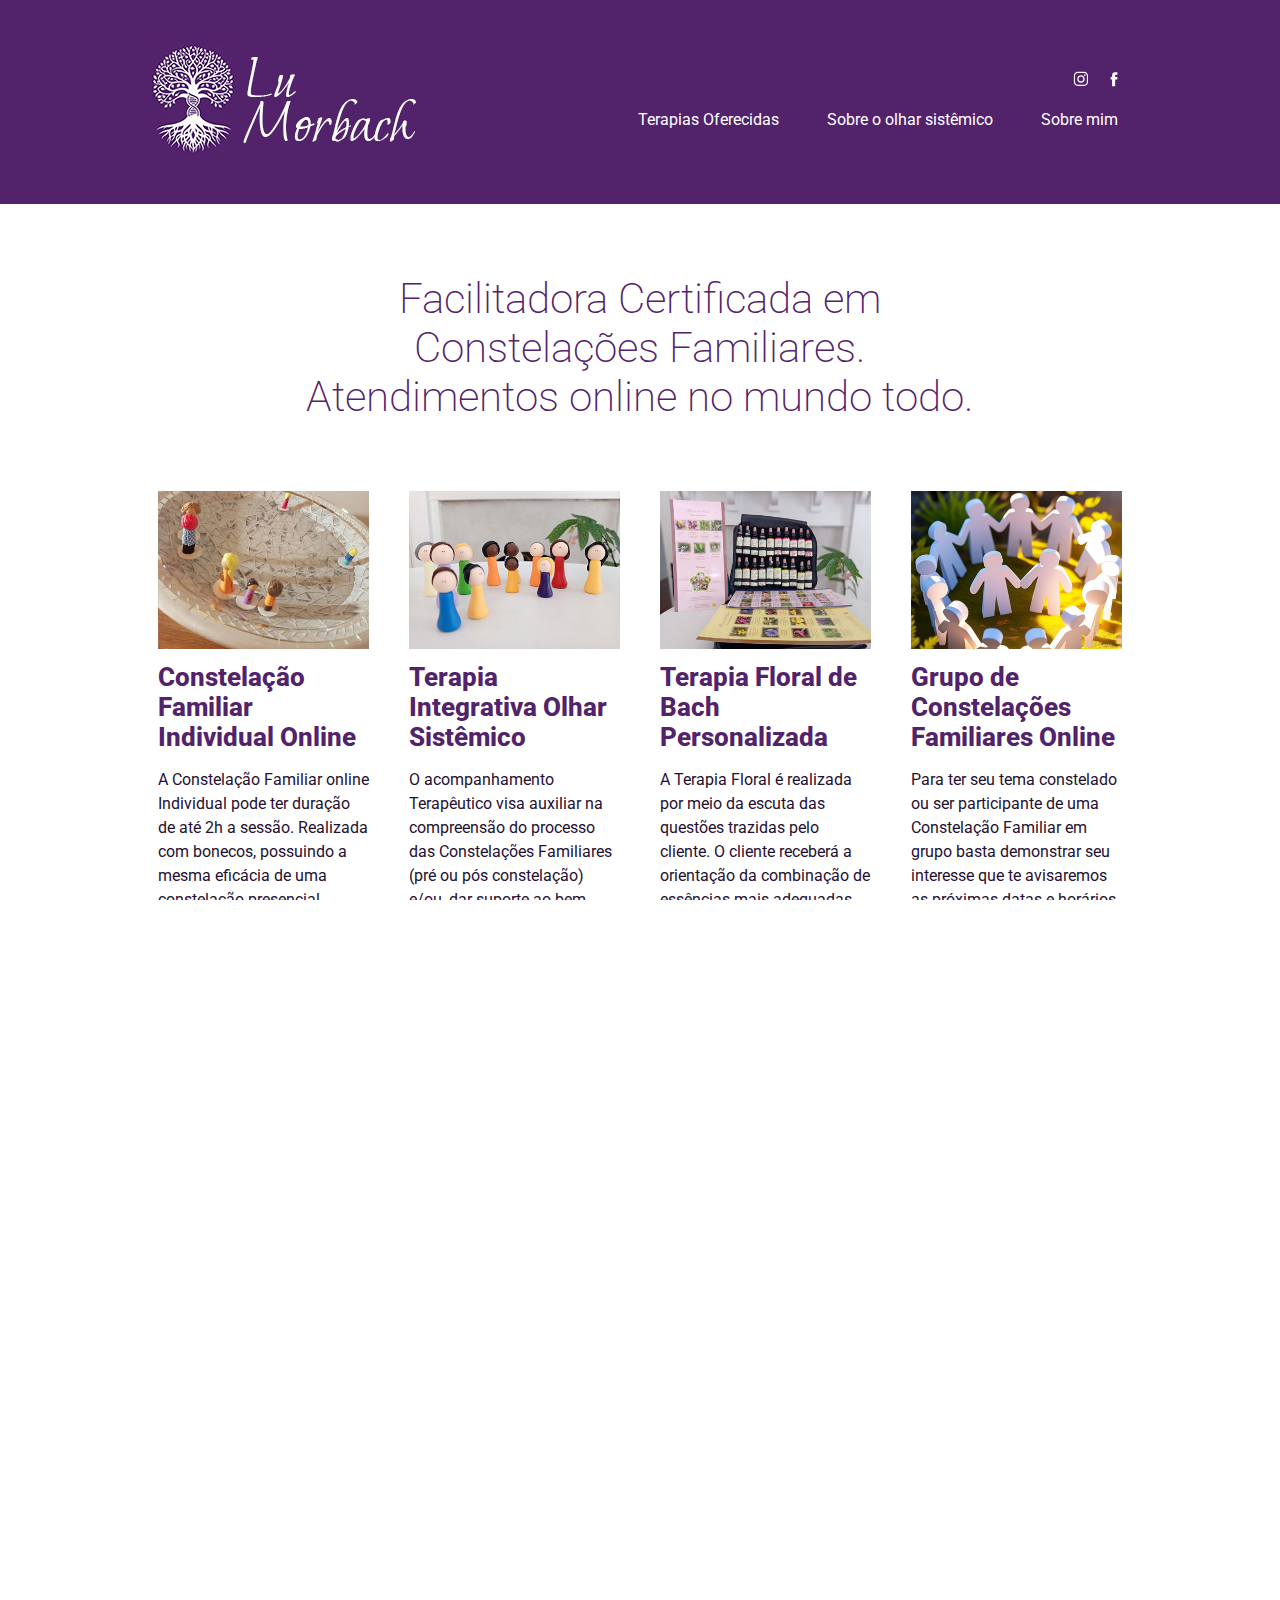
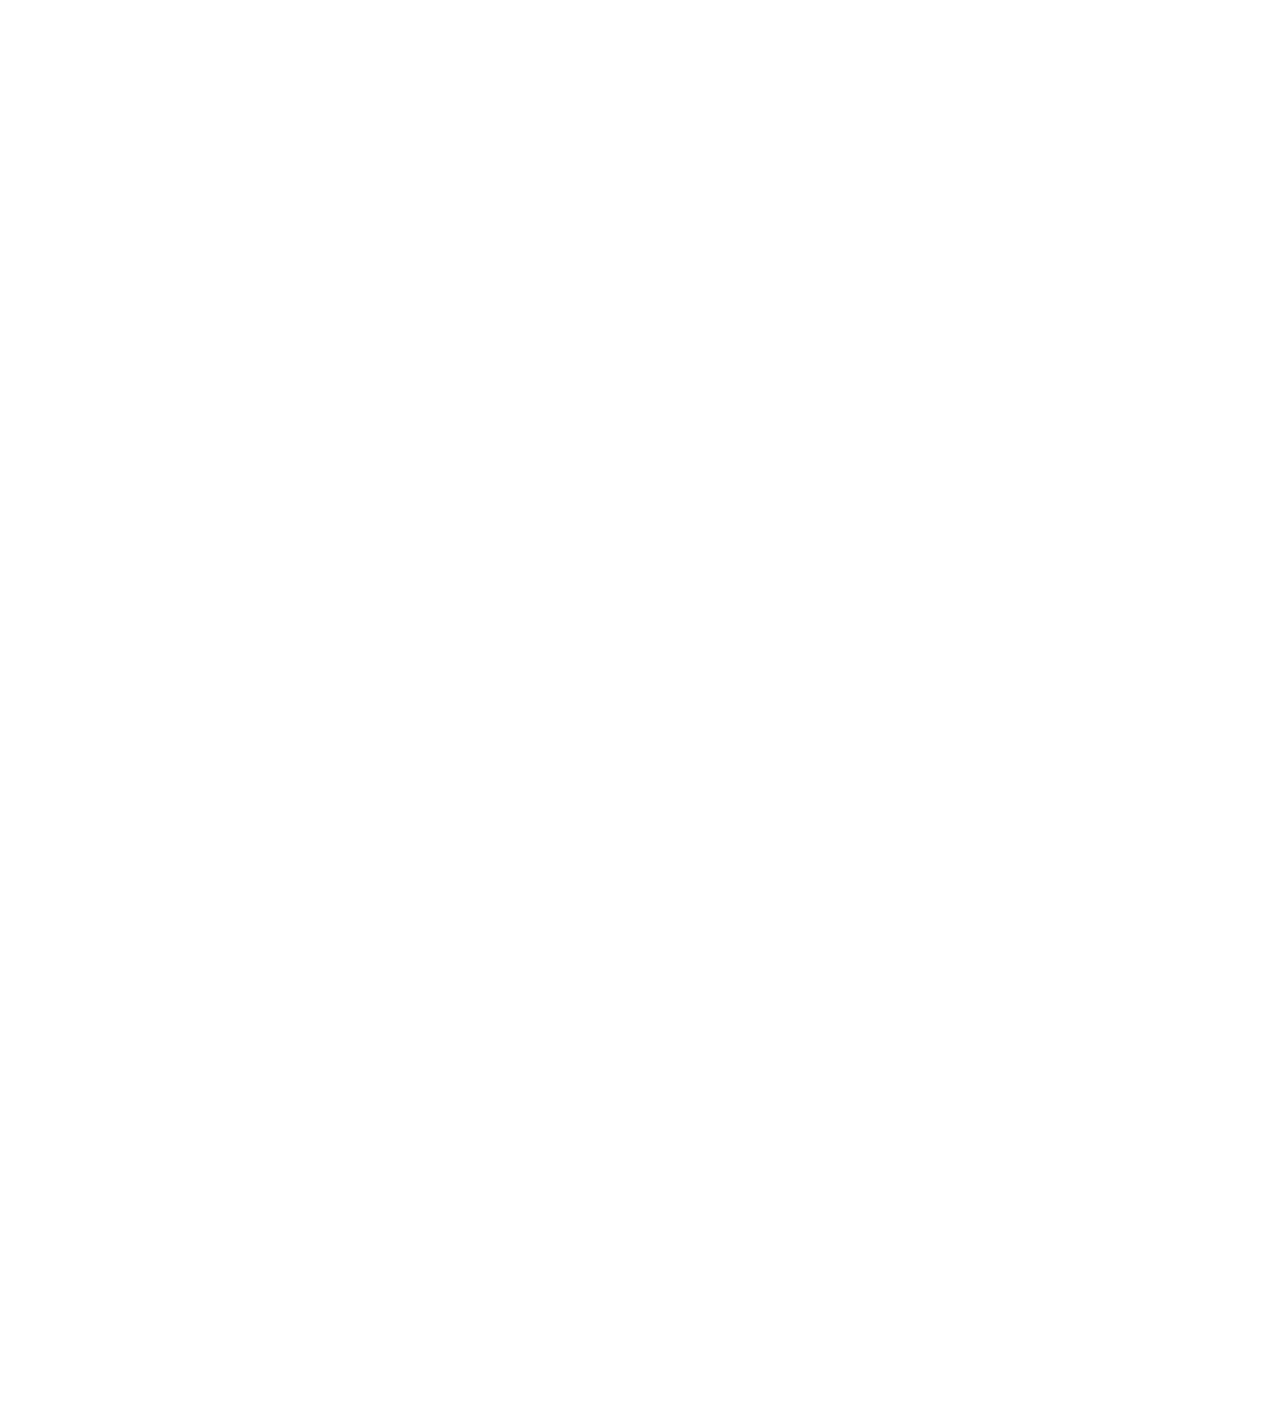
==== docs/index.html @ 4ac652d2 "feat: content" ====
<!DOCTYPE html>
<html lang="pt-BR">

<head>
    
    <meta http-equiv="content-type" content="text/html; charset=utf-8" />
    <meta name="format-detection" content="telephone=yes" />
    <meta name="viewport" content="initial-scale=1,maximum-scale=5,user-scalable=yes,width=device-width">
    <meta name="description" content="Description" />
    <meta name="author" content="Jeferson Winter" />
    <meta name="keywords" content="framework, frontend, html, css, javascript" />
    <title>Lu Morback</title>

    <meta name="msapplication-tap-highlight" content="no" />
    <meta name="theme-color" content="#000000" />
    <meta name="msapplication-TileColor" content="#000000" />
    <meta name="msapplication-TileImage" content="./assets/2-0-1/img/logo/144-144.png" />
    <meta name="application-name" content="Jeferson Winter" />
    <link rel="shortcut icon" href="./assets/2-0-1/img/logo/16-16.png" />
    <link rel="apple-touch-icon" href="./assets/2-0-1/img/logo/57-57.png" />
    <link rel="apple-touch-icon" sizes="72x72" href="./assets/2-0-1/img/logo/72-72.png" />
    <link rel="apple-touch-icon" sizes="114x114" href="./assets/2-0-1/img/logo/114-114.png" />

    <meta property="og:image" content="./assets/2-0-1/img/logo/600-315.png" />
    <meta property="og:image:type" content="image/png" />
    <meta property="og:image:width" content="600" />
    <meta property="og:image:height" content="315" />
    <meta property="og:locale" content="pt_BR" />
    <meta property="og:url" content="" />
    <meta property="og:type" content="website" />
    <meta property="og:title" content="Lu Morback" />
    <meta property="og:site_name" content="Lu Morback" />
    <meta property="og:description" content="Description" />

    <link href="./assets/2-0-1/css/wf-plugin.css" rel="stylesheet">
    <link href="./assets/2-0-1/css/wf-theme.css" rel="stylesheet">

    <link rel="preconnect" href="https://fonts.googleapis.com">
    <link rel="preconnect" href="https://fonts.gstatic.com" crossorigin>
    <link href="https://fonts.googleapis.com/css2?family=Bungee&family=Roboto:ital,wght@0,100..900;1,100..900&display=swap" rel="stylesheet">
</head>

<body>
  


<div class="row bg--purple">
    <div class="container">
        <div class="row main-menu">
            <div class="column">
                <img src="./assets/2-0-1/img/logo/logo.png" alt="Lu Morback" class="logo">
            </div>
            <div class="column">
                <nav class="button-wrapper">
                    <div class="row right menu-social">
                        <a href="https://www.instagram.com/lumorbacholharsistemico?igsh=OGhhNGYwcDBmZ2xu" class="button button--regular button--social"
                            target="_blank">
                            <svg class="icon icon--regular icon--white">
                                <use xlink:href="./assets/2-0-1/img/icon.svg#instagram"></use>
                            </svg>
                        </a>
                        <a href="https://www.facebook.com/LuMorbach?mibextid=ZbWKwL" class="button button--regular button--social"
                            target="_blank">
                            <svg class="icon icon--regular icon--white">
                                <use xlink:href="./assets/2-0-1/img/icon.svg#facebook"></use>
                            </svg>
                        </a>
                    </div>
                    <div class="row">
                        <a href="#content_therapies" class="button button-outline button--regular">
                            Terapias Oferecidas
                        </a>
                        <a href="#content_systemic" class="button button-outline button--regular">
                            Sobre o olhar sistêmico
                        </a>
                        <a href="#content_me" class="button button-outline button--regular">
                            Sobre mim
                        </a>
                    </div>
                </nav>
            </div>
        </div>
    </div>
</div>


<div class="row content-about">
    <div class="container center">
        <h1 class="content--small title">
            Facilitadora Certificada em Constelações Familiares.
            Atendimentos online no mundo todo.
        </h1>
    </div>
</div>


<div class="row bg--white content-therapies" id="content_therapies">
    <div class="container columns">
        <div class="row">
            <div class="column">
                <img src="./assets/2-0-1/img/column-family.jpg" alt="Lu Morback" class="logo">
                <h2 class="title">Constelação Familiar Individual Online</h2>
                <p>
                    A Constelação Familiar online Individual pode ter duração de até 2h a sessão. Realizada com bonecos,
                    possuindo a mesma eficácia de uma constelação presencial.
                </p>
                <p>
                    Agende sua sessão individual aqui,
                    encontraremos o melhor dia e horario para você!
                </p>
                <p>
                    <a href="https://wa.me/642102452928" target="_blank" class="button button--regular button--green">CONTATO</a>
                </p>
            </div>
            <div class="column">
                <img src="./assets/2-0-1/img/column-systemic.jpg" alt="Lu Morback" class="logo">
                <h2 class="title">Terapia Integrativa Olhar Sistêmico</h2>
                <p>
                    O acompanhamento Terapêutico visa auxiliar na compreensão do processo das Constelações Familiares
                    (pré ou pós constelação) e/ou, dar suporte ao bem estar do indivíduo por meio da escuta e práticas
                    propostas na sessão de acordo com o caso específico, incluindo exercícios sistêmicos.
                </p>
                <p>
                    <a href="https://wa.me/642102452928" target="_blank" class="button button--regular button--green">CONTATO</a>
                </p>
            </div>
            <div class="column">
                <img src="./assets/2-0-1/img/column-bach.jpg" alt="Lu Morback" class="logo">
                <h2 class="title">
                    Terapia Floral de Bach Personalizada</h2>
                <p>
                    A Terapia Floral é realizada por meio da escuta das questões trazidas pelo cliente. O cliente
                    receberá a orientação da combinação de essências mais adequadas para o processo que enfrenta. A
                    orientação da fórmula é personalizada para cada caso.
                </p>
                <p>
                    <a href="https://wa.me/642102452928" target="_blank" class="button button--regular button--green">CONTATO</a>
                </p>
            </div>
            <div class="column">
                <img src="./assets/2-0-1/img/column-group.jpg" alt="Lu Morback" class="logo">
                <h2 class="title">Grupo de Constelações Familiares Online</h2>
                <p>Para ter seu tema constelado ou ser participante de uma Constelação Familiar em grupo basta
                    demonstrar
                    seu
                    interesse que te avisaremos as próximas datas e horários disponíveis.</p>
                </p>
                <p>
                    <a href="https://wa.me/642102452928" target="_blank" class="button button--regular button--green">CONTATO</a>
                </p>
            </div>
        </div>
    </div>
</div>


<div class="content-systemic bg--purple-light" id="content_systemic">
    <div class="row">
        <div class="container columns">
            <div class="row align-center">
                <div class="column">
                    <img src="./assets/2-0-1/img/systemic.jpg" alt="Lu Morback">
                </div>
                <div class="column">
                    <h2 class="title">O que é a Terapia Olhar Sistêmico?</h2>
                    <p>
                        A Terapia Olhar Sistêmico é uma abordagem terapêutica que tem como objetivo identificar e
                        solucionar
                        conflitos e problemas de origem sistêmica, ou seja, que estão relacionados com a dinâmica
                        familiar e
                        ancestral do indivíduo.
                    </p>
                    <p>
                        Ao compreender e honrar as histórias e os laços familiares, é possível liberar emaranhamentos
                        emocionais, ressignificar situações difíceis e promover um movimento de cura profunda.
                    </p>
                    <h2 class="title">Benefícios da terapia Olhar Sistêmico:</h2>
                    <ul>
                        <li>Reconhecimento e cura de padrões repetitivos.</li>
                        <li>Melhora nos relacionamentos interpessoais.</li>
                        <li>Maior clareza e leveza emocional.</li>
                        <li>Saúde e bem estar: Reconexão com a força do sistema familiar</li>
                    </ul>
                    <p>
                        Essa abordagem acolhe o cliente com empatia, oferecendo um espaço seguro para abrir caminhos
                        para
                        uma
                        vida mais plena e autêntica.
                    </p>
                    <p>
                        <a href="https://wa.me/642102452928" target="_blank" class="button button--regular button--green">CONTATO</a>
                    </p>
                </div>
            </div>
        </div>
    </div>
</div>


<div class="row content-me" id="content_me">
    <div class="container columns">
        <div class="row">
            <div class="column">
                <h1 class="center title">Olá, eu sou a Lu Morbach</h1>
                <p>
                    Minha formação inicial foi em Direito, com experiência na advocacia familiar e um profundo interesse
                    pelas
                    ciências sociais e humanas, especialmente a Filosofia.
                    Um olhar atento sobre as relações e dinâmicas humanas, somado à minha caminhada espiritual – pautada
                    em
                    estudos contínuos e práticas diárias – foram a base do meu desenvolvimento como terapeuta.
                </p>
                <p>
                    Ao longo dos anos, aprofundei-me nos estudos das Constelações Familiares e no trabalho sistêmico,
                    adquirindo
                    formações sólidas e experiência prática como facilitadora.
                    Minha missão é seguir facilitando processos de transformação pessoal que reverberem positivamente no
                    sistema
                    familiar e no coletivo, o que faço com profundo respeito ao sistema do cliente.
                </p>
            </div>
            <div class="column">
                <img src="./assets/2-0-1/img/lu.png" alt="Lu Morback">
            </div>
        </div>
    </div>
</div>


<div class="row content-phrase bg--purple-light">
    <div class="container center">
        <h1 class="content--small title">
            "São nos instantes de luz, carregados de compreensão e amor que nos harmonizamos com a solução"
        </h1>
    </div>
</div>
<div class="row copyright">
    <div class="container center">
        Copyright © 2025 lumorbach.com | Powered by <strong>lumorbach.com</strong>
    </div>
</div>
        
     
        <script type="module">
            import * as wfp from './assets/2-0-1/js/wf-plugin.js';
            import * as wft from './assets/2-0-1/js/wf-theme.js';

            window.wfpLanguage = "pt";
            window.wfpVersionWF = "2-0-1";
            window.wfpIconAddress = "./assets/2-0-1/img/icon.svg#";

            window.wfpCarousel = new wfp.Carousel();
            window.wfpComponent = new wfp.Component();
            window.wfpConfirmation = new wfp.Confirmation();
            window.wfpForm = new wfp.Form();
            window.wfpGallery = new wfp.Gallery();
            window.wfpHelper = new wfp.Helper();
            window.wfpLazyLoad = new wfp.LazyLoad();
            window.wfpLoadingMain = new wfp.LoadingMain();
            window.wfpMask = new wfp.Mask();
            window.wfpMenuDropDown = new wfp.MenuDropDown();
            window.wfpMenuTab = new wfp.MenuTab();
            window.wfpMenuToggle = new wfp.MenuToggle();
            window.wfpModal = new wfp.Modal();
            window.wfpNotification = new wfp.Notification();
            window.wfpTable = new wfp.Table();
            window.wfpTag = new wfp.Tag();
            window.wfpTranslation = new wfp.Translation();

            window.wfpTheme = new wft.Theme();

            window.addEventListener('load',
                window.wfpTranslation.init(),
                window.wfpMask.init(),
                window.wfpCarousel.init(),
                window.wfpLazyLoad.init(),
                window.wfpMenuDropDown.init(),
                window.wfpMenuTab.init(),
                window.wfpMenuToggle.init(),
                window.wfpNotification.init(),
                window.wfpTable.init(),

                window.wfpTheme.init(),

                window.wfpLoadingMain.hide(), {
                    once: true
                });
        </script>
    </main>
</body>

</html>
---- docs/assets/2-0-1/css/wf-plugin.css ----
.tag--yellow, .tag--white, .tag--red, .tag--purple, .tag--pink, .tag--orange, .tag--grey, .tag--green, .tag--cyan, .tag--brown, .tag--blue, .tag--black, .table tbody td, .table, .notification__item, .form__input, .card__header, .card__body, .card__footer {
  border-style: solid;
  border-width: 1px;
}

.button-outline--yellow--active, .button-outline--yellow--disabled, .button-outline--yellow:disabled, .button-outline--white--active, .button-outline--white--disabled, .button-outline--white:disabled, .button-outline--red--active, .button-outline--red--disabled, .button-outline--red:disabled, .button-outline--purple--active, .button-outline--purple--disabled, .button-outline--purple:disabled, .button-outline--pink--active, .button-outline--pink--disabled, .button-outline--pink:disabled, .button-outline--orange--active, .button-outline--orange--disabled, .button-outline--orange:disabled, .button-outline--grey--active, .button-outline--grey--disabled, .button-outline--grey:disabled, .button-outline--green--active, .button-outline--green--disabled, .button-outline--green:disabled, .button-outline--cyan--active, .button-outline--cyan--disabled, .button-outline--cyan:disabled, .button-outline--brown--active, .button-outline--brown--disabled, .button-outline--brown:disabled, .button-outline--blue--active, .button-outline--blue--disabled, .button-outline--blue:disabled, .button-outline--black--active, .button-outline--black--disabled, .button-outline--black:disabled, .button--yellow--active, .button--yellow--disabled, .button--yellow:disabled, .button--white--active, .button--white--disabled, .button--white:disabled, .button--red--active, .button--red--disabled, .button--red:disabled, .button--purple--active, .button--purple--disabled, .button--purple:disabled, .button--pink--active, .button--pink--disabled, .button--pink:disabled, .button--orange--active, .button--orange--disabled, .button--orange:disabled, .button--grey--active, .button--grey--disabled, .button--grey:disabled, .button--green--active, .button--green--disabled, .button--green:disabled, .button--cyan--active, .button--cyan--disabled, .button--cyan:disabled, .button--brown--active, .button--brown--disabled, .button--brown:disabled, .button--blue--active, .button--blue--disabled, .button--blue:disabled, .button--black--active, .button--black--disabled, .button--black:disabled {
  cursor: not-allowed;
}

.tag-wrapper, .form .column {
  margin-left: 10px;
  margin-right: 10px;
}
.tag-wrapper:first-child, .form .column:first-child {
  margin-left: 0;
}
.tag-wrapper:last-child, .form .column:last-child {
  margin-right: 0;
}

/* ------------------------------------------------------------------ SOCIAL */
audio[controls],
canvas,
video {
  display: inline-block;
  zoom: 1;
}

audio:not([controls]) {
  display: none;
  height: 0;
}

hr {
  box-sizing: content-box;
  height: 0;
}

html,
body {
  height: 100%;
  margin: 0;
  min-height: 100%;
  min-width: 100%;
  overflow-x: hidden;
  padding: 0;
  text-rendering: optimizeLegibility;
  width: 100%;
}

* {
  box-sizing: border-box;
  font-size: 16px;
}
*:focus {
  outline: none;
}
*:disabled {
  cursor: not-allowed;
}

textarea {
  overflow: auto;
  resize: vertical;
  vertical-align: top;
}

table,
table td {
  border-collapse: collapse;
}

img {
  align-self: start;
  max-width: 100%;
}

h1 {
  font-size: 2.5rem;
}

h2 {
  font-size: 2rem;
}

h3 {
  font-size: 1.75rem;
}

h4 {
  font-size: 1.5rem;
}

h5 {
  font-size: 1.25rem;
}

h6 {
  font-size: 1rem;
}

h1,
h2,
h3,
h4,
h5,
h6 {
  font-weight: normal;
  margin: 0.5em auto;
}

p {
  line-height: 150%;
  margin-bottom: 10px;
}

small {
  font-size: 12px;
}

.column {
  flex-direction: column;
  height: 100%;
}

.row {
  flex: 0 1 100%;
  flex-direction: row;
  flex-wrap: wrap;
}

.column,
.row {
  display: flex;
  position: relative;
}

.center {
  align-items: center;
  justify-content: center;
  text-align: center;
}

.left {
  align-items: flex-start;
  justify-content: flex-start;
  text-align: left;
}

.right {
  align-items: flex-end;
  justify-content: flex-end;
  text-align: right;
}

.button,
.button-outline,
.link {
  cursor: pointer;
  display: inline-flex;
  height: fit-content;
  transition: 0.3s;
  user-select: none;
}
.button--extra-small,
.button-outline--extra-small,
.link--extra-small {
  font-size: 10px;
}
.button--small,
.button-outline--small,
.link--small {
  font-size: 12px;
}
.button--regular,
.button-outline--regular,
.link--regular {
  font-size: 16px;
}
.button--big,
.button-outline--big,
.link--big {
  font-size: 24px;
}
.button--extra-big,
.button-outline--extra-big,
.link--extra-big {
  font-size: 32px;
}
.button .icon,
.button-outline .icon,
.link .icon {
  font-size: 0.87em;
}
.button b,
.button strong,
.button-outline b,
.button-outline strong,
.link b,
.link strong {
  display: contents;
  font-size: inherit;
}

.button {
  border-width: 1px;
}
.button--extra-small {
  border-radius: 2px;
}
.button--small {
  border-radius: 2px;
}
.button--regular {
  border-radius: 4px;
}
.button--big {
  border-radius: 6px;
}
.button--extra-big {
  border-radius: 8px;
}
.button--black {
  background-color: #333333;
  border-color: #262626;
  color: #ffffff;
}
.button--black .icon {
  fill: #ffffff;
}
.button--black:hover {
  background-color: #0d0d0d;
  border-color: color-dark-border(black);
  color: #ffffff;
}
.button--black:hover .icon {
  fill: #ffffff;
}
.button--black:focus {
  background-color: #0d0d0d;
  box-shadow: 0 0 0 4px rgba(38, 38, 38, 0.5);
}
.button--black--active {
  background-color: #0d0d0d;
}
.button--black--active .icon {
  fill: #0d0d0d;
}
.button--black--disabled, .button--black:disabled {
  background-color: #cccccc;
  border-color: #cccccc;
}
.button--blue {
  background-color: #1f1675;
  border-color: #191260;
  color: #ffffff;
}
.button--blue .icon {
  fill: #ffffff;
}
.button--blue:hover {
  background-color: #0e0a35;
  border-color: color-dark-border(blue);
  color: #ffffff;
}
.button--blue:hover .icon {
  fill: #ffffff;
}
.button--blue:focus {
  background-color: #0e0a35;
  box-shadow: 0 0 0 4px rgba(25, 18, 96, 0.5);
}
.button--blue--active {
  background-color: #0e0a35;
}
.button--blue--active .icon {
  fill: #0e0a35;
}
.button--blue--disabled, .button--blue:disabled {
  background-color: #695de1;
  border-color: #695de1;
}
.button--brown {
  background-color: #7f4d04;
  border-color: #663e03;
  color: #ffffff;
}
.button--brown .icon {
  fill: #ffffff;
}
.button--brown:hover {
  background-color: #4e2f02;
  border-color: color-dark-border(brown);
  color: #ffffff;
}
.button--brown:hover .icon {
  fill: #ffffff;
}
.button--brown:focus {
  background-color: #4e2f02;
  box-shadow: 0 0 0 4px rgba(102, 62, 3, 0.5);
}
.button--brown--active {
  background-color: #4e2f02;
}
.button--brown--active .icon {
  fill: #4e2f02;
}
.button--brown--disabled, .button--brown:disabled {
  background-color: #fbcc87;
  border-color: #fbcc87;
}
.button--cyan {
  background-color: #23c4af;
  border-color: #1fae9c;
  color: #333333;
}
.button--cyan .icon {
  fill: #333333;
}
.button--cyan:hover {
  background-color: #178375;
  border-color: color-dark-border(cyan);
  color: #333333;
}
.button--cyan:hover .icon {
  fill: #333333;
}
.button--cyan:focus {
  background-color: #178375;
  box-shadow: 0 0 0 4px rgba(31, 174, 156, 0.5);
}
.button--cyan--active {
  background-color: #178375;
}
.button--cyan--active .icon {
  fill: #178375;
}
.button--cyan--disabled, .button--cyan:disabled {
  background-color: #aaf0e7;
  border-color: #aaf0e7;
}
.button--green {
  background-color: #88ca6a;
  border-color: #79c357;
  color: #333333;
}
.button--green .icon {
  fill: #333333;
}
.button--green:hover {
  background-color: #5fab3d;
  border-color: color-dark-border(green);
  color: #333333;
}
.button--green:hover .icon {
  fill: #333333;
}
.button--green:focus {
  background-color: #5fab3d;
  box-shadow: 0 0 0 4px rgba(121, 195, 87, 0.5);
}
.button--green--active {
  background-color: #5fab3d;
}
.button--green--active .icon {
  fill: #5fab3d;
}
.button--green--disabled, .button--green:disabled {
  background-color: #f1f9ee;
  border-color: #f1f9ee;
}
.button--grey {
  background-color: #bec3c7;
  border-color: #b0b6bb;
  color: #333333;
}
.button--grey .icon {
  fill: #333333;
}
.button--grey:hover {
  background-color: #7a848c;
  border-color: color-dark-border(grey);
  color: #333333;
}
.button--grey:hover .icon {
  fill: #333333;
}
.button--grey:focus {
  background-color: #7a848c;
  box-shadow: 0 0 0 4px rgba(176, 182, 187, 0.5);
}
.button--grey--active {
  background-color: #7a848c;
}
.button--grey--active .icon {
  fill: #7a848c;
}
.button--grey--disabled, .button--grey:disabled {
  background-color: #e7e9ea;
  border-color: #e7e9ea;
}
.button--orange {
  background-color: #e77e22;
  border-color: #d87117;
  color: #ffffff;
}
.button--orange .icon {
  fill: #ffffff;
}
.button--orange:hover {
  background-color: #aa5912;
  border-color: color-dark-border(orange);
  color: #ffffff;
}
.button--orange:hover .icon {
  fill: #ffffff;
}
.button--orange:focus {
  background-color: #aa5912;
  box-shadow: 0 0 0 4px rgba(216, 113, 23, 0.5);
}
.button--orange--active {
  background-color: #aa5912;
}
.button--orange--active .icon {
  fill: #aa5912;
}
.button--orange--disabled, .button--orange:disabled {
  background-color: #f8dcc3;
  border-color: #f8dcc3;
}
.button--pink {
  background-color: #f6e7ff;
  border-color: #ecceff;
  color: #ffffff;
}
.button--pink .icon {
  fill: #ffffff;
}
.button--pink:hover {
  background-color: #d99bff;
  border-color: color-dark-border(pink);
  color: #ffffff;
}
.button--pink:hover .icon {
  fill: #ffffff;
}
.button--pink:focus {
  background-color: #d99bff;
  box-shadow: 0 0 0 4px rgba(236, 206, 255, 0.5);
}
.button--pink--active {
  background-color: #d99bff;
}
.button--pink--active .icon {
  fill: #d99bff;
}
.button--pink--disabled, .button--pink:disabled {
  background-color: white;
  border-color: white;
}
.button--purple {
  background-color: #52226b;
  border-color: #431c58;
  color: #ffffff;
}
.button--purple .icon {
  fill: #ffffff;
}
.button--purple:hover {
  background-color: #261031;
  border-color: color-dark-border(purple);
  color: #ffffff;
}
.button--purple:hover .icon {
  fill: #ffffff;
}
.button--purple:focus {
  background-color: #261031;
  box-shadow: 0 0 0 4px rgba(67, 28, 88, 0.5);
}
.button--purple--active {
  background-color: #261031;
}
.button--purple--active .icon {
  fill: #261031;
}
.button--purple--disabled, .button--purple:disabled {
  background-color: #af6ed1;
  border-color: #af6ed1;
}
.button--red {
  background-color: #75162f;
  border-color: #601226;
  color: #ffffff;
}
.button--red .icon {
  fill: #ffffff;
}
.button--red:hover {
  background-color: #350a15;
  border-color: color-dark-border(red);
  color: #ffffff;
}
.button--red:hover .icon {
  fill: #ffffff;
}
.button--red:focus {
  background-color: #350a15;
  box-shadow: 0 0 0 4px rgba(96, 18, 38, 0.5);
}
.button--red--active {
  background-color: #350a15;
}
.button--red--active .icon {
  fill: #350a15;
}
.button--red--disabled, .button--red:disabled {
  background-color: #e15d80;
  border-color: #e15d80;
}
.button--white {
  background-color: #ffffff;
  border-color: #f2f2f2;
  color: #333333;
}
.button--white .icon {
  fill: #333333;
}
.button--white:hover {
  background-color: #d9d9d9;
  border-color: color-dark-border(white);
  color: #333333;
}
.button--white:hover .icon {
  fill: #333333;
}
.button--white:focus {
  background-color: #d9d9d9;
  box-shadow: 0 0 0 4px rgba(242, 242, 242, 0.5);
}
.button--white--active {
  background-color: #d9d9d9;
}
.button--white--active .icon {
  fill: #d9d9d9;
}
.button--white--disabled, .button--white:disabled {
  background-color: #ffffff;
  border-color: #ffffff;
}
.button--yellow {
  background-color: #f1c50e;
  border-color: #d9b10d;
  color: #333333;
}
.button--yellow .icon {
  fill: #333333;
}
.button--yellow:hover {
  background-color: #a98a0a;
  border-color: color-dark-border(yellow);
  color: #333333;
}
.button--yellow:hover .icon {
  fill: #333333;
}
.button--yellow:focus {
  background-color: #a98a0a;
  box-shadow: 0 0 0 4px rgba(217, 177, 13, 0.5);
}
.button--yellow--active {
  background-color: #a98a0a;
}
.button--yellow--active .icon {
  fill: #a98a0a;
}
.button--yellow--disabled, .button--yellow:disabled {
  background-color: #fbeeb7;
  border-color: #fbeeb7;
}
.button-outline {
  background-color: transparent;
  border-width: 2px;
}
.button-outline--black {
  border-color: #262626;
  color: #333333;
}
.button-outline--black .icon {
  fill: #ffffff;
}
.button-outline--black:hover {
  background-color: #333333;
  border-color: #333333;
  color: #ffffff;
}
.button-outline--black:hover .icon {
  fill: #ffffff;
}
.button-outline--black--active {
  background-color: #0d0d0d;
}
.button-outline--black--active .icon {
  fill: #0d0d0d;
}
.button-outline--black--disabled, .button-outline--black:disabled {
  border-color: #cccccc;
}
.button-outline--blue {
  border-color: #191260;
  color: #1f1675;
}
.button-outline--blue .icon {
  fill: #ffffff;
}
.button-outline--blue:hover {
  background-color: #1f1675;
  border-color: #1f1675;
  color: #ffffff;
}
.button-outline--blue:hover .icon {
  fill: #ffffff;
}
.button-outline--blue--active {
  background-color: #0e0a35;
}
.button-outline--blue--active .icon {
  fill: #0e0a35;
}
.button-outline--blue--disabled, .button-outline--blue:disabled {
  border-color: #695de1;
}
.button-outline--brown {
  border-color: #663e03;
  color: #7f4d04;
}
.button-outline--brown .icon {
  fill: #ffffff;
}
.button-outline--brown:hover {
  background-color: #7f4d04;
  border-color: #7f4d04;
  color: #ffffff;
}
.button-outline--brown:hover .icon {
  fill: #ffffff;
}
.button-outline--brown--active {
  background-color: #4e2f02;
}
.button-outline--brown--active .icon {
  fill: #4e2f02;
}
.button-outline--brown--disabled, .button-outline--brown:disabled {
  border-color: #fbcc87;
}
.button-outline--cyan {
  border-color: #1fae9c;
  color: #23c4af;
}
.button-outline--cyan .icon {
  fill: #333333;
}
.button-outline--cyan:hover {
  background-color: #23c4af;
  border-color: #23c4af;
  color: #333333;
}
.button-outline--cyan:hover .icon {
  fill: #333333;
}
.button-outline--cyan--active {
  background-color: #178375;
}
.button-outline--cyan--active .icon {
  fill: #178375;
}
.button-outline--cyan--disabled, .button-outline--cyan:disabled {
  border-color: #aaf0e7;
}
.button-outline--green {
  border-color: #79c357;
  color: #88ca6a;
}
.button-outline--green .icon {
  fill: #333333;
}
.button-outline--green:hover {
  background-color: #88ca6a;
  border-color: #88ca6a;
  color: #333333;
}
.button-outline--green:hover .icon {
  fill: #333333;
}
.button-outline--green--active {
  background-color: #5fab3d;
}
.button-outline--green--active .icon {
  fill: #5fab3d;
}
.button-outline--green--disabled, .button-outline--green:disabled {
  border-color: #f1f9ee;
}
.button-outline--grey {
  border-color: #b0b6bb;
  color: #bec3c7;
}
.button-outline--grey .icon {
  fill: #333333;
}
.button-outline--grey:hover {
  background-color: #bec3c7;
  border-color: #bec3c7;
  color: #333333;
}
.button-outline--grey:hover .icon {
  fill: #333333;
}
.button-outline--grey--active {
  background-color: #7a848c;
}
.button-outline--grey--active .icon {
  fill: #7a848c;
}
.button-outline--grey--disabled, .button-outline--grey:disabled {
  border-color: #e7e9ea;
}
.button-outline--orange {
  border-color: #d87117;
  color: #e77e22;
}
.button-outline--orange .icon {
  fill: #ffffff;
}
.button-outline--orange:hover {
  background-color: #e77e22;
  border-color: #e77e22;
  color: #ffffff;
}
.button-outline--orange:hover .icon {
  fill: #ffffff;
}
.button-outline--orange--active {
  background-color: #aa5912;
}
.button-outline--orange--active .icon {
  fill: #aa5912;
}
.button-outline--orange--disabled, .button-outline--orange:disabled {
  border-color: #f8dcc3;
}
.button-outline--pink {
  border-color: #ecceff;
  color: #f6e7ff;
}
.button-outline--pink .icon {
  fill: #ffffff;
}
.button-outline--pink:hover {
  background-color: #f6e7ff;
  border-color: #f6e7ff;
  color: #ffffff;
}
.button-outline--pink:hover .icon {
  fill: #ffffff;
}
.button-outline--pink--active {
  background-color: #d99bff;
}
.button-outline--pink--active .icon {
  fill: #d99bff;
}
.button-outline--pink--disabled, .button-outline--pink:disabled {
  border-color: white;
}
.button-outline--purple {
  border-color: #431c58;
  color: #52226b;
}
.button-outline--purple .icon {
  fill: #ffffff;
}
.button-outline--purple:hover {
  background-color: #52226b;
  border-color: #52226b;
  color: #ffffff;
}
.button-outline--purple:hover .icon {
  fill: #ffffff;
}
.button-outline--purple--active {
  background-color: #261031;
}
.button-outline--purple--active .icon {
  fill: #261031;
}
.button-outline--purple--disabled, .button-outline--purple:disabled {
  border-color: #af6ed1;
}
.button-outline--red {
  border-color: #601226;
  color: #75162f;
}
.button-outline--red .icon {
  fill: #ffffff;
}
.button-outline--red:hover {
  background-color: #75162f;
  border-color: #75162f;
  color: #ffffff;
}
.button-outline--red:hover .icon {
  fill: #ffffff;
}
.button-outline--red--active {
  background-color: #350a15;
}
.button-outline--red--active .icon {
  fill: #350a15;
}
.button-outline--red--disabled, .button-outline--red:disabled {
  border-color: #e15d80;
}
.button-outline--white {
  border-color: #f2f2f2;
  color: #ffffff;
}
.button-outline--white .icon {
  fill: #333333;
}
.button-outline--white:hover {
  background-color: #ffffff;
  border-color: #ffffff;
  color: #333333;
}
.button-outline--white:hover .icon {
  fill: #333333;
}
.button-outline--white--active {
  background-color: #d9d9d9;
}
.button-outline--white--active .icon {
  fill: #d9d9d9;
}
.button-outline--white--disabled, .button-outline--white:disabled {
  border-color: #ffffff;
}
.button-outline--yellow {
  border-color: #d9b10d;
  color: #f1c50e;
}
.button-outline--yellow .icon {
  fill: #333333;
}
.button-outline--yellow:hover {
  background-color: #f1c50e;
  border-color: #f1c50e;
  color: #333333;
}
.button-outline--yellow:hover .icon {
  fill: #333333;
}
.button-outline--yellow--active {
  background-color: #a98a0a;
}
.button-outline--yellow--active .icon {
  fill: #a98a0a;
}
.button-outline--yellow--disabled, .button-outline--yellow:disabled {
  border-color: #fbeeb7;
}
.button,
.button-outline {
  border-style: solid;
  text-decoration: none;
}
.button--extra-small,
.button-outline--extra-small {
  padding: 2px 5px;
}
.button--extra-small--proportional,
.button-outline--extra-small--proportional {
  padding: 2px;
}
.button--small,
.button-outline--small {
  padding: 5px 10px;
}
.button--small--proportional,
.button-outline--small--proportional {
  padding: 5px;
}
.button--regular,
.button-outline--regular {
  padding: 10px 20px;
}
.button--regular--proportional,
.button-outline--regular--proportional {
  padding: 10px;
}
.button--big,
.button-outline--big {
  padding: 20px 40px;
}
.button--big--proportional,
.button-outline--big--proportional {
  padding: 20px;
}
.button--extra-big,
.button-outline--extra-big {
  padding: 40px 80px;
}
.button--extra-big--proportional,
.button-outline--extra-big--proportional {
  padding: 40px;
}
.button--full,
.button-outline--full {
  justify-content: center;
  width: 100%;
}
.button--transparent,
.button-outline--transparent {
  background-color: transparent;
  border-color: transparent;
}

.link {
  background-color: transparent;
  border: 0;
  padding: 0;
}
.link:hover {
  text-decoration: underline;
}
.link--black {
  color: #333333;
}
.link--black .icon {
  fill: #ffffff;
}
.link--black:hover {
  color: #0d0d0d;
}
.link--black:hover .icon {
  fill: #ffffff;
}
.link--blue {
  color: #1f1675;
}
.link--blue .icon {
  fill: #ffffff;
}
.link--blue:hover {
  color: #0e0a35;
}
.link--blue:hover .icon {
  fill: #ffffff;
}
.link--brown {
  color: #7f4d04;
}
.link--brown .icon {
  fill: #ffffff;
}
.link--brown:hover {
  color: #4e2f02;
}
.link--brown:hover .icon {
  fill: #ffffff;
}
.link--cyan {
  color: #23c4af;
}
.link--cyan .icon {
  fill: #333333;
}
.link--cyan:hover {
  color: #178375;
}
.link--cyan:hover .icon {
  fill: #333333;
}
.link--green {
  color: #88ca6a;
}
.link--green .icon {
  fill: #333333;
}
.link--green:hover {
  color: #5fab3d;
}
.link--green:hover .icon {
  fill: #333333;
}
.link--grey {
  color: #bec3c7;
}
.link--grey .icon {
  fill: #333333;
}
.link--grey:hover {
  color: #7a848c;
}
.link--grey:hover .icon {
  fill: #333333;
}
.link--orange {
  color: #e77e22;
}
.link--orange .icon {
  fill: #ffffff;
}
.link--orange:hover {
  color: #aa5912;
}
.link--orange:hover .icon {
  fill: #ffffff;
}
.link--pink {
  color: #f6e7ff;
}
.link--pink .icon {
  fill: #ffffff;
}
.link--pink:hover {
  color: #d99bff;
}
.link--pink:hover .icon {
  fill: #ffffff;
}
.link--purple {
  color: #52226b;
}
.link--purple .icon {
  fill: #ffffff;
}
.link--purple:hover {
  color: #261031;
}
.link--purple:hover .icon {
  fill: #ffffff;
}
.link--red {
  color: #75162f;
}
.link--red .icon {
  fill: #ffffff;
}
.link--red:hover {
  color: #350a15;
}
.link--red:hover .icon {
  fill: #ffffff;
}
.link--white {
  color: #ffffff;
}
.link--white .icon {
  fill: #333333;
}
.link--white:hover {
  color: #d9d9d9;
}
.link--white:hover .icon {
  fill: #333333;
}
.link--yellow {
  color: #f1c50e;
}
.link--yellow .icon {
  fill: #333333;
}
.link--yellow:hover {
  color: #a98a0a;
}
.link--yellow:hover .icon {
  fill: #333333;
}

.drop-down-text,
.drop-down {
  position: relative;
}
.drop-down-text > .button--black:after,
.drop-down-text > .button-outline--black:after,
.drop-down-text > .link--black:after,
.drop-down > .button--black:after,
.drop-down > .button-outline--black:after,
.drop-down > .link--black:after {
  content: "";
  display: block;
  position: relative;
  height: 0;
  width: 0;
  border-left: 5px solid transparent;
  border-right: 5px solid transparent;
  border-top: 5px solid #ffffff;
  margin-top: 5px;
}
.drop-down-text > .button--blue:after,
.drop-down-text > .button-outline--blue:after,
.drop-down-text > .link--blue:after,
.drop-down > .button--blue:after,
.drop-down > .button-outline--blue:after,
.drop-down > .link--blue:after {
  content: "";
  display: block;
  position: relative;
  height: 0;
  width: 0;
  border-left: 5px solid transparent;
  border-right: 5px solid transparent;
  border-top: 5px solid #ffffff;
  margin-top: 5px;
}
.drop-down-text > .button--brown:after,
.drop-down-text > .button-outline--brown:after,
.drop-down-text > .link--brown:after,
.drop-down > .button--brown:after,
.drop-down > .button-outline--brown:after,
.drop-down > .link--brown:after {
  content: "";
  display: block;
  position: relative;
  height: 0;
  width: 0;
  border-left: 5px solid transparent;
  border-right: 5px solid transparent;
  border-top: 5px solid #ffffff;
  margin-top: 5px;
}
.drop-down-text > .button--cyan:after,
.drop-down-text > .button-outline--cyan:after,
.drop-down-text > .link--cyan:after,
.drop-down > .button--cyan:after,
.drop-down > .button-outline--cyan:after,
.drop-down > .link--cyan:after {
  content: "";
  display: block;
  position: relative;
  height: 0;
  width: 0;
  border-left: 5px solid transparent;
  border-right: 5px solid transparent;
  border-top: 5px solid #333333;
  margin-top: 5px;
}
.drop-down-text > .button--green:after,
.drop-down-text > .button-outline--green:after,
.drop-down-text > .link--green:after,
.drop-down > .button--green:after,
.drop-down > .button-outline--green:after,
.drop-down > .link--green:after {
  content: "";
  display: block;
  position: relative;
  height: 0;
  width: 0;
  border-left: 5px solid transparent;
  border-right: 5px solid transparent;
  border-top: 5px solid #333333;
  margin-top: 5px;
}
.drop-down-text > .button--grey:after,
.drop-down-text > .button-outline--grey:after,
.drop-down-text > .link--grey:after,
.drop-down > .button--grey:after,
.drop-down > .button-outline--grey:after,
.drop-down > .link--grey:after {
  content: "";
  display: block;
  position: relative;
  height: 0;
  width: 0;
  border-left: 5px solid transparent;
  border-right: 5px solid transparent;
  border-top: 5px solid #333333;
  margin-top: 5px;
}
.drop-down-text > .button--orange:after,
.drop-down-text > .button-outline--orange:after,
.drop-down-text > .link--orange:after,
.drop-down > .button--orange:after,
.drop-down > .button-outline--orange:after,
.drop-down > .link--orange:after {
  content: "";
  display: block;
  position: relative;
  height: 0;
  width: 0;
  border-left: 5px solid transparent;
  border-right: 5px solid transparent;
  border-top: 5px solid #ffffff;
  margin-top: 5px;
}
.drop-down-text > .button--pink:after,
.drop-down-text > .button-outline--pink:after,
.drop-down-text > .link--pink:after,
.drop-down > .button--pink:after,
.drop-down > .button-outline--pink:after,
.drop-down > .link--pink:after {
  content: "";
  display: block;
  position: relative;
  height: 0;
  width: 0;
  border-left: 5px solid transparent;
  border-right: 5px solid transparent;
  border-top: 5px solid #ffffff;
  margin-top: 5px;
}
.drop-down-text > .button--purple:after,
.drop-down-text > .button-outline--purple:after,
.drop-down-text > .link--purple:after,
.drop-down > .button--purple:after,
.drop-down > .button-outline--purple:after,
.drop-down > .link--purple:after {
  content: "";
  display: block;
  position: relative;
  height: 0;
  width: 0;
  border-left: 5px solid transparent;
  border-right: 5px solid transparent;
  border-top: 5px solid #ffffff;
  margin-top: 5px;
}
.drop-down-text > .button--red:after,
.drop-down-text > .button-outline--red:after,
.drop-down-text > .link--red:after,
.drop-down > .button--red:after,
.drop-down > .button-outline--red:after,
.drop-down > .link--red:after {
  content: "";
  display: block;
  position: relative;
  height: 0;
  width: 0;
  border-left: 5px solid transparent;
  border-right: 5px solid transparent;
  border-top: 5px solid #ffffff;
  margin-top: 5px;
}
.drop-down-text > .button--white:after,
.drop-down-text > .button-outline--white:after,
.drop-down-text > .link--white:after,
.drop-down > .button--white:after,
.drop-down > .button-outline--white:after,
.drop-down > .link--white:after {
  content: "";
  display: block;
  position: relative;
  height: 0;
  width: 0;
  border-left: 5px solid transparent;
  border-right: 5px solid transparent;
  border-top: 5px solid #333333;
  margin-top: 5px;
}
.drop-down-text > .button--yellow:after,
.drop-down-text > .button-outline--yellow:after,
.drop-down-text > .link--yellow:after,
.drop-down > .button--yellow:after,
.drop-down > .button-outline--yellow:after,
.drop-down > .link--yellow:after {
  content: "";
  display: block;
  position: relative;
  height: 0;
  width: 0;
  border-left: 5px solid transparent;
  border-right: 5px solid transparent;
  border-top: 5px solid #333333;
  margin-top: 5px;
}
.drop-down-text > .button:after,
.drop-down-text > .button-outline:after,
.drop-down-text > .link:after,
.drop-down > .button:after,
.drop-down > .button-outline:after,
.drop-down > .link:after {
  align-self: center;
  content: "";
  display: inline-flex;
  height: 100%;
  margin-left: 5px;
  margin-top: 1px;
}
.drop-down-text .drop-down__content,
.drop-down .drop-down__content {
  display: flex;
  flex-direction: column;
  height: 0;
  opacity: 0;
  overflow: hidden;
  pointer-events: none;
  position: absolute;
  transition: 0.3s;
  z-index: 8;
}
.drop-down-text .drop-down__content--opened,
.drop-down .drop-down__content--opened {
  height: auto;
  opacity: 1;
  pointer-events: initial;
  width: max-content;
}
.drop-down-text .drop-down__content .button,
.drop-down .drop-down__content .button {
  margin: 0;
  margin-top: -1px;
}
.drop-down-text .drop-down__content .button:not(:first-child):not(:last-child),
.drop-down .drop-down__content .button:not(:first-child):not(:last-child) {
  border-radius: 0;
}
.drop-down-text .drop-down__content .button:first-child,
.drop-down .drop-down__content .button:first-child {
  border-bottom-left-radius: 0;
  border-bottom-right-radius: 0;
  margin-top: -2px;
}
.drop-down-text .drop-down__content .button:last-child,
.drop-down .drop-down__content .button:last-child {
  border-top-left-radius: 0;
  border-top-right-radius: 0;
}
.drop-down-text .drop-down__content--black,
.drop-down .drop-down__content--black {
  border-color: #bec3c7;
}
.drop-down-text .drop-down__content--blue,
.drop-down .drop-down__content--blue {
  border-color: #bec3c7;
}
.drop-down-text .drop-down__content--brown,
.drop-down .drop-down__content--brown {
  border-color: #bec3c7;
}
.drop-down-text .drop-down__content--cyan,
.drop-down .drop-down__content--cyan {
  border-color: #bec3c7;
}
.drop-down-text .drop-down__content--green,
.drop-down .drop-down__content--green {
  border-color: #bec3c7;
}
.drop-down-text .drop-down__content--grey,
.drop-down .drop-down__content--grey {
  border-color: #bec3c7;
}
.drop-down-text .drop-down__content--orange,
.drop-down .drop-down__content--orange {
  border-color: #bec3c7;
}
.drop-down-text .drop-down__content--pink,
.drop-down .drop-down__content--pink {
  border-color: #bec3c7;
}
.drop-down-text .drop-down__content--purple,
.drop-down .drop-down__content--purple {
  border-color: #bec3c7;
}
.drop-down-text .drop-down__content--red,
.drop-down .drop-down__content--red {
  border-color: #bec3c7;
}
.drop-down-text .drop-down__content--white,
.drop-down .drop-down__content--white {
  border-color: #bec3c7;
}
.drop-down-text .drop-down__content--yellow,
.drop-down .drop-down__content--yellow {
  border-color: #bec3c7;
}

.button-wrapper {
  align-items: center;
  position: relative;
}
.button-wrapper .button,
.button-wrapper .button-outline,
.button-wrapper .drop-down,
.button-wrapper .link {
  margin: 2px;
}
.button-wrapper.column .button:first-child,
.button-wrapper.column .button-outline:first-child,
.button-wrapper.column .drop-down:first-child,
.button-wrapper.column .link:first-child {
  margin-top: 0;
}
.button-wrapper.column .button:last-child,
.button-wrapper.column .button-outline:last-child,
.button-wrapper.column .drop-down:last-child,
.button-wrapper.column .link:last-child {
  margin-bottom: 0;
}
.button-wrapper.row .button:first-child,
.button-wrapper.row .button-outline:first-child,
.button-wrapper.row .drop-down:first-child,
.button-wrapper.row .link:first-child {
  margin-left: 0;
}
.button-wrapper.row .button:last-child,
.button-wrapper.row .button-outline:last-child,
.button-wrapper.row .drop-down:last-child,
.button-wrapper.row .link:last-child {
  margin-right: 0;
}

.button-group {
  margin: 10px auto;
}
.button-group .button,
.button-group .drop-down,
.button-group .button-outline {
  margin-left: -1px;
}
.button-group > .button,
.button-group > .drop-down > .button,
.button-group > .button-outline {
  border-radius: 0;
}
.button-group > :first-child.button--extra-small {
  border-bottom-left-radius: 2px;
  border-top-left-radius: 2px;
}
.button-group > :first-child.button--small {
  border-bottom-left-radius: 2px;
  border-top-left-radius: 2px;
}
.button-group > :first-child.button--regular {
  border-bottom-left-radius: 4px;
  border-top-left-radius: 4px;
}
.button-group > :first-child.button--big {
  border-bottom-left-radius: 6px;
  border-top-left-radius: 6px;
}
.button-group > :first-child.button--extra-big {
  border-bottom-left-radius: 8px;
  border-top-left-radius: 8px;
}
.button-group > :first-child > .button.button--extra-small {
  border-bottom-left-radius: 2px;
  border-top-left-radius: 2px;
}
.button-group > :first-child > .button.button--small {
  border-bottom-left-radius: 2px;
  border-top-left-radius: 2px;
}
.button-group > :first-child > .button.button--regular {
  border-bottom-left-radius: 4px;
  border-top-left-radius: 4px;
}
.button-group > :first-child > .button.button--big {
  border-bottom-left-radius: 6px;
  border-top-left-radius: 6px;
}
.button-group > :first-child > .button.button--extra-big {
  border-bottom-left-radius: 8px;
  border-top-left-radius: 8px;
}
.button-group > :last-child.button--extra-small {
  border-bottom-right-radius: 2px;
  border-top-right-radius: 2px;
}
.button-group > :last-child.button--small {
  border-bottom-right-radius: 2px;
  border-top-right-radius: 2px;
}
.button-group > :last-child.button--regular {
  border-bottom-right-radius: 4px;
  border-top-right-radius: 4px;
}
.button-group > :last-child.button--big {
  border-bottom-right-radius: 6px;
  border-top-right-radius: 6px;
}
.button-group > :last-child.button--extra-big {
  border-bottom-right-radius: 8px;
  border-top-right-radius: 8px;
}

.navigation-change {
  height: 100%;
  left: 0;
  position: absolute;
  top: 0;
  width: 100%;
}
.navigation-change .button {
  background-color: transparent;
  border-color: transparent;
  position: absolute;
}
.navigation-change .button:first-child {
  left: 0;
}
.navigation-change .button:last-child {
  right: 0;
}

.toggle-menu {
  display: flex;
  margin-bottom: 10px;
}
@media (min-width: 1024px) {
  .toggle-menu {
    display: none;
  }
}
.toggle-menu .icon {
  pointer-events: none;
}

.toggle-menu__content {
  display: none;
}
@media (min-width: 1024px) {
  .toggle-menu__content {
    display: flex;
  }
}

.toggle-menu__open {
  display: flex;
}

.card {
  max-width: 100%;
  width: auto;
}
.card__body {
  margin-top: -1px;
}
.card__footer {
  margin-top: -1px;
}
@media (min-width: 1024px) {
  .card--extra-small {
    width: 200px;
  }
}
.card--extra-small .card__header,
.card--extra-small .card__body,
.card--extra-small .card__footer {
  padding: 2px;
}
.card--extra-small .card__header {
  border-radius: 2px 2px 0 0;
}
.card--extra-small .card__footer {
  border-radius: 0 0 2px 2px;
}
@media (min-width: 1024px) {
  .card--small {
    width: 300px;
  }
}
.card--small .card__header,
.card--small .card__body,
.card--small .card__footer {
  padding: 5px;
}
.card--small .card__header {
  border-radius: 2px 2px 0 0;
}
.card--small .card__footer {
  border-radius: 0 0 2px 2px;
}
@media (min-width: 1024px) {
  .card--regular {
    width: 400px;
  }
}
.card--regular .card__header,
.card--regular .card__body,
.card--regular .card__footer {
  padding: 10px;
}
.card--regular .card__header {
  border-radius: 4px 4px 0 0;
}
.card--regular .card__footer {
  border-radius: 0 0 4px 4px;
}
@media (min-width: 1024px) {
  .card--big {
    width: 500px;
  }
}
.card--big .card__header,
.card--big .card__body,
.card--big .card__footer {
  padding: 20px;
}
.card--big .card__header {
  border-radius: 6px 6px 0 0;
}
.card--big .card__footer {
  border-radius: 0 0 6px 6px;
}
@media (min-width: 1024px) {
  .card--extra-big {
    width: 600px;
  }
}
.card--extra-big .card__header,
.card--extra-big .card__body,
.card--extra-big .card__footer {
  padding: 40px;
}
.card--extra-big .card__header {
  border-radius: 8px 8px 0 0;
}
.card--extra-big .card__footer {
  border-radius: 0 0 8px 8px;
}
.card--black .card__header,
.card--black .card__body,
.card--black .card__footer {
  border-color: #cccccc;
}
.card--black .card__header,
.card--black .card__footer {
  background-color: #cccccc;
}
.card--black .card__header {
  color: #0d0d0d;
}
.card--blue .card__header,
.card--blue .card__body,
.card--blue .card__footer {
  border-color: #695de1;
}
.card--blue .card__header,
.card--blue .card__footer {
  background-color: #695de1;
}
.card--blue .card__header {
  color: #0e0a35;
}
.card--brown .card__header,
.card--brown .card__body,
.card--brown .card__footer {
  border-color: #fbcc87;
}
.card--brown .card__header,
.card--brown .card__footer {
  background-color: #fbcc87;
}
.card--brown .card__header {
  color: #4e2f02;
}
.card--cyan .card__header,
.card--cyan .card__body,
.card--cyan .card__footer {
  border-color: #aaf0e7;
}
.card--cyan .card__header,
.card--cyan .card__footer {
  background-color: #aaf0e7;
}
.card--cyan .card__header {
  color: #178375;
}
.card--green .card__header,
.card--green .card__body,
.card--green .card__footer {
  border-color: #f1f9ee;
}
.card--green .card__header,
.card--green .card__footer {
  background-color: #f1f9ee;
}
.card--green .card__header {
  color: #5fab3d;
}
.card--grey .card__header,
.card--grey .card__body,
.card--grey .card__footer {
  border-color: #e7e9ea;
}
.card--grey .card__header,
.card--grey .card__footer {
  background-color: #e7e9ea;
}
.card--grey .card__header {
  color: #7a848c;
}
.card--orange .card__header,
.card--orange .card__body,
.card--orange .card__footer {
  border-color: #f8dcc3;
}
.card--orange .card__header,
.card--orange .card__footer {
  background-color: #f8dcc3;
}
.card--orange .card__header {
  color: #aa5912;
}
.card--pink .card__header,
.card--pink .card__body,
.card--pink .card__footer {
  border-color: white;
}
.card--pink .card__header,
.card--pink .card__footer {
  background-color: white;
}
.card--pink .card__header {
  color: #d99bff;
}
.card--purple .card__header,
.card--purple .card__body,
.card--purple .card__footer {
  border-color: #af6ed1;
}
.card--purple .card__header,
.card--purple .card__footer {
  background-color: #af6ed1;
}
.card--purple .card__header {
  color: #261031;
}
.card--red .card__header,
.card--red .card__body,
.card--red .card__footer {
  border-color: #e15d80;
}
.card--red .card__header,
.card--red .card__footer {
  background-color: #e15d80;
}
.card--red .card__header {
  color: #350a15;
}
.card--white .card__header,
.card--white .card__body,
.card--white .card__footer {
  border-color: #ffffff;
}
.card--white .card__header,
.card--white .card__footer {
  background-color: #ffffff;
}
.card--white .card__header {
  color: #d9d9d9;
}
.card--yellow .card__header,
.card--yellow .card__body,
.card--yellow .card__footer {
  border-color: #fbeeb7;
}
.card--yellow .card__header,
.card--yellow .card__footer {
  background-color: #fbeeb7;
}
.card--yellow .card__header {
  color: #a98a0a;
}

.card-wrapper {
  position: relative;
}
.card-wrapper .card {
  margin: 10px;
}

.carousel {
  margin: auto;
  overflow: hidden;
  position: relative;
  width: 100%;
  z-index: 1;
}
.carousel__list {
  display: flex;
  list-style: none;
  margin: 0;
  padding: 0;
  position: relative;
  transition: 0.3s;
}
.carousel__item {
  display: flex;
  flex-direction: row;
  position: relative;
}
.carousel__controller {
  position: relative;
  width: 100%;
}
.carousel__controller .button {
  border-radius: 50%;
  margin: 0 5px;
}
.carousel__controller--over {
  bottom: 40px;
  position: absolute;
  z-index: 2;
}
.carousel__controller-button {
  border-color: transparent;
  border-radius: 50%;
  opacity: 0.5;
}
.carousel__controller-button--active {
  opacity: 1;
}
.carousel--black .carousel__controller-button {
  background-color: #333333;
}
.carousel--black .navigation-change .button .icon {
  fill: #333333;
}
.carousel--blue .carousel__controller-button {
  background-color: #1f1675;
}
.carousel--blue .navigation-change .button .icon {
  fill: #1f1675;
}
.carousel--brown .carousel__controller-button {
  background-color: #7f4d04;
}
.carousel--brown .navigation-change .button .icon {
  fill: #7f4d04;
}
.carousel--cyan .carousel__controller-button {
  background-color: #23c4af;
}
.carousel--cyan .navigation-change .button .icon {
  fill: #23c4af;
}
.carousel--green .carousel__controller-button {
  background-color: #88ca6a;
}
.carousel--green .navigation-change .button .icon {
  fill: #88ca6a;
}
.carousel--grey .carousel__controller-button {
  background-color: #bec3c7;
}
.carousel--grey .navigation-change .button .icon {
  fill: #bec3c7;
}
.carousel--orange .carousel__controller-button {
  background-color: #e77e22;
}
.carousel--orange .navigation-change .button .icon {
  fill: #e77e22;
}
.carousel--pink .carousel__controller-button {
  background-color: #f6e7ff;
}
.carousel--pink .navigation-change .button .icon {
  fill: #f6e7ff;
}
.carousel--purple .carousel__controller-button {
  background-color: #52226b;
}
.carousel--purple .navigation-change .button .icon {
  fill: #52226b;
}
.carousel--red .carousel__controller-button {
  background-color: #75162f;
}
.carousel--red .navigation-change .button .icon {
  fill: #75162f;
}
.carousel--white .carousel__controller-button {
  background-color: #ffffff;
}
.carousel--white .navigation-change .button .icon {
  fill: #ffffff;
}
.carousel--yellow .carousel__controller-button {
  background-color: #f1c50e;
}
.carousel--yellow .navigation-change .button .icon {
  fill: #f1c50e;
}

.icon--extra-small {
  height: 10px;
  width: 10px;
}
.icon--small {
  height: 12px;
  width: 12px;
}
.icon--regular {
  height: 16px;
  width: 16px;
}
.icon--big {
  height: 24px;
  width: 24px;
}
.icon--extra-big {
  height: 32px;
  width: 32px;
}
.icon--black {
  fill: black;
}
.icon--blue {
  fill: blue;
}
.icon--brown {
  fill: brown;
}
.icon--cyan {
  fill: cyan;
}
.icon--green {
  fill: green;
}
.icon--grey {
  fill: grey;
}
.icon--orange {
  fill: orange;
}
.icon--pink {
  fill: pink;
}
.icon--purple {
  fill: purple;
}
.icon--red {
  fill: red;
}
.icon--white {
  fill: white;
}
.icon--yellow {
  fill: yellow;
}

.form__field {
  align-items: center;
  display: flex;
  margin-bottom: 10px;
  position: relative;
}
.form__label {
  font-weight: bold;
  margin-bottom: 10px;
  width: 100%;
}
.form__input {
  appearance: none;
  border-radius: 4px;
  padding: 10px;
  width: 100%;
}
.form__input-file {
  padding: 7px;
}
.form__input-validation {
  background-color: #e15d80;
  border-radius: 4px;
  color: #350a15;
  margin: 10px auto;
  padding: 10px;
  width: 100%;
}
.form__input-validation:empty {
  display: none;
}
.form select {
  background-position: calc(100% - 20px) calc(1em + 2px), calc(100% - 15px) calc(1em + 2px), calc(100% - 2.5em) 0.5em;
  background-repeat: no-repeat;
  background-size: 5px 5px, 5px 5px, 1px 1.5em;
}
.form select[multiple] {
  background-image: none;
}
.form input[type=checkbox],
.form input[type=radio], .form__input {
  transition: 0.3s;
}
.form input[type=color] {
  appearance: none;
  background: none;
  height: 40px;
}
.form input[type=color]::-webkit-color-swatch-wrapper {
  background-color: transparent;
  padding: 0;
}
.form input[type=color]::-webkit-color-swatch {
  border: none;
}
.form__option {
  margin-right: 20px;
}
.form select[multiple],
.form textarea {
  height: 100px;
}
.form .column {
  align-items: flex-start;
  flex: 1;
}
.form--black select {
  background-image: linear-gradient(45deg, transparent 50%, #b3b3b3 50%), linear-gradient(135deg, #b3b3b3 50%, transparent 50%);
}
.form--black input[type=checkbox]:focus,
.form--black input[type=radio]:focus {
  box-shadow: 0 0 0 4px rgba(179, 179, 179, 0.7);
}
.form--black input[type=color] {
  border-color: #b3b3b3;
}
.form--black:disabled {
  background-color: #75162f;
}
.form--black .form__input {
  border-color: #b3b3b3;
}
.form--black .form__input:focus {
  box-shadow: 0 0 0 4px rgba(179, 179, 179, 0.7);
}
.form--black .form__input.form__input--invalid {
  border-color: #75162f;
  box-shadow: 0 0 0 4px rgba(117, 22, 47, 0.7);
}
.form--blue select {
  background-image: linear-gradient(45deg, transparent 50%, #4232d8 50%), linear-gradient(135deg, #4232d8 50%, transparent 50%);
}
.form--blue input[type=checkbox]:focus,
.form--blue input[type=radio]:focus {
  box-shadow: 0 0 0 4px rgba(66, 50, 216, 0.7);
}
.form--blue input[type=color] {
  border-color: #4232d8;
}
.form--blue:disabled {
  background-color: #75162f;
}
.form--blue .form__input {
  border-color: #4232d8;
}
.form--blue .form__input:focus {
  box-shadow: 0 0 0 4px rgba(66, 50, 216, 0.7);
}
.form--blue .form__input.form__input--invalid {
  border-color: #75162f;
  box-shadow: 0 0 0 4px rgba(117, 22, 47, 0.7);
}
.form--brown select {
  background-image: linear-gradient(45deg, transparent 50%, #f9ac3d 50%), linear-gradient(135deg, #f9ac3d 50%, transparent 50%);
}
.form--brown input[type=checkbox]:focus,
.form--brown input[type=radio]:focus {
  box-shadow: 0 0 0 4px rgba(249, 172, 61, 0.7);
}
.form--brown input[type=color] {
  border-color: #f9ac3d;
}
.form--brown:disabled {
  background-color: #75162f;
}
.form--brown .form__input {
  border-color: #f9ac3d;
}
.form--brown .form__input:focus {
  box-shadow: 0 0 0 4px rgba(249, 172, 61, 0.7);
}
.form--brown .form__input.form__input--invalid {
  border-color: #75162f;
  box-shadow: 0 0 0 4px rgba(117, 22, 47, 0.7);
}
.form--cyan select {
  background-image: linear-gradient(45deg, transparent 50%, #3edcc8 50%), linear-gradient(135deg, #3edcc8 50%, transparent 50%);
}
.form--cyan input[type=checkbox]:focus,
.form--cyan input[type=radio]:focus {
  box-shadow: 0 0 0 4px rgba(62, 220, 200, 0.7);
}
.form--cyan input[type=color] {
  border-color: #3edcc8;
}
.form--cyan:disabled {
  background-color: #75162f;
}
.form--cyan .form__input {
  border-color: #3edcc8;
}
.form--cyan .form__input:focus {
  box-shadow: 0 0 0 4px rgba(62, 220, 200, 0.7);
}
.form--cyan .form__input.form__input--invalid {
  border-color: #75162f;
  box-shadow: 0 0 0 4px rgba(117, 22, 47, 0.7);
}
.form--green select {
  background-image: linear-gradient(45deg, transparent 50%, #b5dea2 50%), linear-gradient(135deg, #b5dea2 50%, transparent 50%);
}
.form--green input[type=checkbox]:focus,
.form--green input[type=radio]:focus {
  box-shadow: 0 0 0 4px rgba(181, 222, 162, 0.7);
}
.form--green input[type=color] {
  border-color: #b5dea2;
}
.form--green:disabled {
  background-color: #75162f;
}
.form--green .form__input {
  border-color: #b5dea2;
}
.form--green .form__input:focus {
  box-shadow: 0 0 0 4px rgba(181, 222, 162, 0.7);
}
.form--green .form__input.form__input--invalid {
  border-color: #75162f;
  box-shadow: 0 0 0 4px rgba(117, 22, 47, 0.7);
}
.form--grey select {
  background-image: linear-gradient(45deg, transparent 50%, #d9dcdf 50%), linear-gradient(135deg, #d9dcdf 50%, transparent 50%);
}
.form--grey input[type=checkbox]:focus,
.form--grey input[type=radio]:focus {
  box-shadow: 0 0 0 4px rgba(217, 220, 223, 0.7);
}
.form--grey input[type=color] {
  border-color: #d9dcdf;
}
.form--grey:disabled {
  background-color: #75162f;
}
.form--grey .form__input {
  border-color: #d9dcdf;
}
.form--grey .form__input:focus {
  box-shadow: 0 0 0 4px rgba(217, 220, 223, 0.7);
}
.form--grey .form__input.form__input--invalid {
  border-color: #75162f;
  box-shadow: 0 0 0 4px rgba(117, 22, 47, 0.7);
}
.form--orange select {
  background-image: linear-gradient(45deg, transparent 50%, #f3c195 50%), linear-gradient(135deg, #f3c195 50%, transparent 50%);
}
.form--orange input[type=checkbox]:focus,
.form--orange input[type=radio]:focus {
  box-shadow: 0 0 0 4px rgba(243, 193, 149, 0.7);
}
.form--orange input[type=color] {
  border-color: #f3c195;
}
.form--orange:disabled {
  background-color: #75162f;
}
.form--orange .form__input {
  border-color: #f3c195;
}
.form--orange .form__input:focus {
  box-shadow: 0 0 0 4px rgba(243, 193, 149, 0.7);
}
.form--orange .form__input.form__input--invalid {
  border-color: #75162f;
  box-shadow: 0 0 0 4px rgba(117, 22, 47, 0.7);
}
.form--pink select {
  background-image: linear-gradient(45deg, transparent 50%, white 50%), linear-gradient(135deg, white 50%, transparent 50%);
}
.form--pink input[type=checkbox]:focus,
.form--pink input[type=radio]:focus {
  box-shadow: 0 0 0 4px rgba(255, 255, 255, 0.7);
}
.form--pink input[type=color] {
  border-color: white;
}
.form--pink:disabled {
  background-color: #75162f;
}
.form--pink .form__input {
  border-color: white;
}
.form--pink .form__input:focus {
  box-shadow: 0 0 0 4px rgba(255, 255, 255, 0.7);
}
.form--pink .form__input.form__input--invalid {
  border-color: #75162f;
  box-shadow: 0 0 0 4px rgba(117, 22, 47, 0.7);
}
.form--purple select {
  background-image: linear-gradient(45deg, transparent 50%, #9a48c5 50%), linear-gradient(135deg, #9a48c5 50%, transparent 50%);
}
.form--purple input[type=checkbox]:focus,
.form--purple input[type=radio]:focus {
  box-shadow: 0 0 0 4px rgba(154, 72, 197, 0.7);
}
.form--purple input[type=color] {
  border-color: #9a48c5;
}
.form--purple:disabled {
  background-color: #75162f;
}
.form--purple .form__input {
  border-color: #9a48c5;
}
.form--purple .form__input:focus {
  box-shadow: 0 0 0 4px rgba(154, 72, 197, 0.7);
}
.form--purple .form__input.form__input--invalid {
  border-color: #75162f;
  box-shadow: 0 0 0 4px rgba(117, 22, 47, 0.7);
}
.form--red select {
  background-image: linear-gradient(45deg, transparent 50%, #dc486f 50%), linear-gradient(135deg, #dc486f 50%, transparent 50%);
}
.form--red input[type=checkbox]:focus,
.form--red input[type=radio]:focus {
  box-shadow: 0 0 0 4px rgba(220, 72, 111, 0.7);
}
.form--red input[type=color] {
  border-color: #dc486f;
}
.form--red:disabled {
  background-color: #75162f;
}
.form--red .form__input {
  border-color: #dc486f;
}
.form--red .form__input:focus {
  box-shadow: 0 0 0 4px rgba(220, 72, 111, 0.7);
}
.form--red .form__input.form__input--invalid {
  border-color: #75162f;
  box-shadow: 0 0 0 4px rgba(117, 22, 47, 0.7);
}
.form--white select {
  background-image: linear-gradient(45deg, transparent 50%, white 50%), linear-gradient(135deg, white 50%, transparent 50%);
}
.form--white input[type=checkbox]:focus,
.form--white input[type=radio]:focus {
  box-shadow: 0 0 0 4px rgba(255, 255, 255, 0.7);
}
.form--white input[type=color] {
  border-color: white;
}
.form--white:disabled {
  background-color: #75162f;
}
.form--white .form__input {
  border-color: white;
}
.form--white .form__input:focus {
  box-shadow: 0 0 0 4px rgba(255, 255, 255, 0.7);
}
.form--white .form__input.form__input--invalid {
  border-color: #75162f;
  box-shadow: 0 0 0 4px rgba(117, 22, 47, 0.7);
}
.form--yellow select {
  background-image: linear-gradient(45deg, transparent 50%, #f5d656 50%), linear-gradient(135deg, #f5d656 50%, transparent 50%);
}
.form--yellow input[type=checkbox]:focus,
.form--yellow input[type=radio]:focus {
  box-shadow: 0 0 0 4px rgba(245, 214, 86, 0.7);
}
.form--yellow input[type=color] {
  border-color: #f5d656;
}
.form--yellow:disabled {
  background-color: #75162f;
}
.form--yellow .form__input {
  border-color: #f5d656;
}
.form--yellow .form__input:focus {
  box-shadow: 0 0 0 4px rgba(245, 214, 86, 0.7);
}
.form--yellow .form__input.form__input--invalid {
  border-color: #75162f;
  box-shadow: 0 0 0 4px rgba(117, 22, 47, 0.7);
}

.gallery__item {
  background-color: transparent;
  border: 0;
  cursor: pointer;
}

.loading-main {
  background-color: #333333;
  height: 100%;
  left: 0;
  opacity: 1;
  overflow: hidden;
  position: fixed;
  top: 0;
  width: 100%;
  z-index: 9;
}

.loading-1 {
  border-radius: 50%;
  display: inline-block;
  position: relative;
  text-indent: -9999em;
  transform: translateZ(0);
}
.loading-1.animate {
  animation: loading-1 1.3s infinite linear;
}
.loading-1--extra-small {
  font-size: 2px;
  height: 2px;
  margin: 2px;
  width: 2px;
}
.loading-1--small {
  font-size: 5px;
  height: 5px;
  margin: 5px;
  width: 5px;
}
.loading-1--regular {
  font-size: 10px;
  height: 10px;
  margin: 10px;
  width: 10px;
}
.loading-1--big {
  font-size: 20px;
  height: 20px;
  margin: 20px;
  width: 20px;
}
.loading-1--extra-big {
  font-size: 40px;
  height: 40px;
  margin: 40px;
  width: 40px;
}
.loading-1--black {
  color: #333333;
}
.loading-1--blue {
  color: #1f1675;
}
.loading-1--brown {
  color: #7f4d04;
}
.loading-1--cyan {
  color: #23c4af;
}
.loading-1--green {
  color: #88ca6a;
}
.loading-1--grey {
  color: #bec3c7;
}
.loading-1--orange {
  color: #e77e22;
}
.loading-1--pink {
  color: #f6e7ff;
}
.loading-1--purple {
  color: #52226b;
}
.loading-1--red {
  color: #75162f;
}
.loading-1--white {
  color: #ffffff;
}
.loading-1--yellow {
  color: #f1c50e;
}

.loading-2 {
  display: inline-block;
}
.loading-2.animate {
  animation: loading-2 1.2s infinite ease-in-out;
}
.loading-2--extra-small {
  height: 2px;
  margin: 2px;
  padding: 2px;
  width: 2px;
}
.loading-2--small {
  height: 5px;
  margin: 5px;
  padding: 5px;
  width: 5px;
}
.loading-2--regular {
  height: 10px;
  margin: 10px;
  padding: 10px;
  width: 10px;
}
.loading-2--big {
  height: 20px;
  margin: 20px;
  padding: 20px;
  width: 20px;
}
.loading-2--extra-big {
  height: 40px;
  margin: 40px;
  padding: 40px;
  width: 40px;
}
.loading-2--black {
  background-color: #333333;
}
.loading-2--blue {
  background-color: #1f1675;
}
.loading-2--brown {
  background-color: #7f4d04;
}
.loading-2--cyan {
  background-color: #23c4af;
}
.loading-2--green {
  background-color: #88ca6a;
}
.loading-2--grey {
  background-color: #bec3c7;
}
.loading-2--orange {
  background-color: #e77e22;
}
.loading-2--pink {
  background-color: #f6e7ff;
}
.loading-2--purple {
  background-color: #52226b;
}
.loading-2--red {
  background-color: #75162f;
}
.loading-2--white {
  background-color: #ffffff;
}
.loading-2--yellow {
  background-color: #f1c50e;
}

@keyframes loading-1 {
  0%, 100% {
    box-shadow: 0 -1.5em 0 0.1em, 1em -1em 0 0em, 1.5em 0 0 -0.5em, 1em 1em 0 -0.5em, 0 1.5em 0 -0.5em, -1em 1em 0 -0.5em, -1.5em 0 0 -0.5em, -1em -1em 0 0;
  }
  12.5% {
    box-shadow: 0 -1.5em 0 0, 1em -1em 0 0.1em, 1.5em 0 0 0, 1em 1em 0 -0.5em, 0 1.5em 0 -0.5em, -1em 1em 0 -0.5em, -1.5em 0 0 -0.5em, -1em -1em 0 -0.5em;
  }
  25% {
    box-shadow: 0 -1.5em 0 -0.5em, 1em -1em 0 0, 1.5em 0 0 0.1em, 1em 1em 0 0, 0 1.5em 0 -0.5em, -1em 1em 0 -0.5em, -1.5em 0 0 -0.5em, -1em -1em 0 -0.5em;
  }
  37.5% {
    box-shadow: 0 -1.5em 0 -0.5em, 1em -1em 0 -0.5em, 1.5em 0em 0 0, 1em 1em 0 0.1em, 0 1.5em 0 0em, -1em 1em 0 -0.5em, -1.5em 0em 0 -0.5em, -1em -1em 0 -0.5em;
  }
  50% {
    box-shadow: 0 -1.5em 0 -0.5em, 1em -1em 0 -0.5em, 1.5em 0 0 -0.5em, 1em 1em 0 0em, 0 1.5em 0 0.1em, -1em 1em 0 0, -1.5em 0em 0 -0.5em, -1em -1em 0 -0.5em;
  }
  62.5% {
    box-shadow: 0 -1.5em 0 -0.5em, 1em -1em 0 -0.5em, 1.5em 0 0 -0.5em, 1em 1em 0 -0.5em, 0 1.5em 0 0, -1em 1em 0 0.1em, -1.5em 0 0 0, -1em -1em 0 -0.5em;
  }
  75% {
    box-shadow: 0em -1.5em 0 -0.5em, 1em -1em 0 -0.5em, 1.5em 0em 0 -0.5em, 1em 1em 0 -0.5em, 0 1.5em 0 -0.5em, -1em 1em 0 0, -1.5em 0em 0 0.1em, -1em -1em 0 0;
  }
  87.5% {
    box-shadow: 0em -1.5em 0 0, 1em -1em 0 -0.5em, 1.5em 0 0 -0.5em, 1em 1em 0 -0.5em, 0 1.5em 0 -0.5em, -1em 1em 0 0, -1.5em 0em 0 0, -1em -1em 0 0.1em;
  }
}
@keyframes loading-2 {
  0% {
    transform: perspective(120px) rotateX(0deg) rotateY(0deg);
  }
  50% {
    transform: perspective(120px) rotateX(-180deg) rotateY(0deg);
  }
  100% {
    transform: perspective(120px) rotateX(-180deg) rotateY(-180deg);
  }
}
.modal {
  background-color: rgba(51, 51, 51, 0.8);
  bottom: 0;
  display: flex;
  left: 0;
  opacity: 1;
  overflow-x: hidden;
  overflow-y: auto;
  padding: 5px;
  position: fixed;
  right: 0;
  top: 0;
  transition: 0.3s;
  z-index: 5;
}
@media (min-width: 1024px) {
  .modal {
    padding: 20px;
  }
}
.modal__header {
  position: relative;
  z-index: 4;
}
.modal__header, .modal__footer {
  display: flex;
  padding: 10px;
  width: 100%;
}
.modal__footer {
  background-color: #f2f2f2;
}
@media (min-width: 1024px) {
  .modal__footer {
    border-radius: 0 0 4px 4px;
  }
}
.modal__box {
  align-items: center;
  background-color: #ffffff;
  border-radius: 0;
  justify-content: center;
  margin: auto;
  pointer-events: initial;
  position: relative;
  transition: 0.3s;
  width: 100%;
}
@media (min-width: 1024px) {
  .modal__box {
    border-radius: 4px;
  }
}
.modal--extra-small {
  max-width: 100%;
}
@media (min-width: 1024px) {
  .modal--extra-small {
    max-width: 320px;
  }
}
.modal--small {
  max-width: 100%;
}
@media (min-width: 1024px) {
  .modal--small {
    max-width: 768px;
  }
}
.modal--regular {
  max-width: 100%;
}
@media (min-width: 1024px) {
  .modal--regular {
    max-width: 1024px;
  }
}
.modal--big {
  max-width: 100%;
}
@media (min-width: 1024px) {
  .modal--big {
    max-width: 1366px;
  }
}
.modal--extra-big {
  max-width: 100%;
}
@media (min-width: 1024px) {
  .modal--extra-big {
    max-width: 1600px;
  }
}
.modal--full {
  max-width: 100%;
}
.modal__content {
  padding: 10px;
  position: relative;
  width: 100%;
}
.modal__description {
  bottom: 0;
  color: #ffffff;
  margin-bottom: 14px;
  padding: 5px;
  position: absolute;
  text-align: center;
  width: calc(100% - 20px);
}
@media (min-width: 1024px) {
  .modal__description {
    padding: 10px;
  }
}
.modal--black .modal__description {
  background-color: rgba(0, 0, 0, 0.6);
  color: #ffffff;
}
.modal--black .navigation-change .icon {
  fill: black;
}
.modal--blue .modal__description {
  background-color: rgba(0, 0, 255, 0.6);
  color: #ffffff;
}
.modal--blue .navigation-change .icon {
  fill: blue;
}
.modal--brown .modal__description {
  background-color: rgba(165, 42, 42, 0.6);
  color: #ffffff;
}
.modal--brown .navigation-change .icon {
  fill: brown;
}
.modal--cyan .modal__description {
  background-color: rgba(0, 255, 255, 0.6);
  color: #333333;
}
.modal--cyan .navigation-change .icon {
  fill: cyan;
}
.modal--green .modal__description {
  background-color: rgba(0, 128, 0, 0.6);
  color: #333333;
}
.modal--green .navigation-change .icon {
  fill: green;
}
.modal--grey .modal__description {
  background-color: rgba(128, 128, 128, 0.6);
  color: #333333;
}
.modal--grey .navigation-change .icon {
  fill: grey;
}
.modal--orange .modal__description {
  background-color: rgba(255, 165, 0, 0.6);
  color: #ffffff;
}
.modal--orange .navigation-change .icon {
  fill: orange;
}
.modal--pink .modal__description {
  background-color: rgba(255, 192, 203, 0.6);
  color: #ffffff;
}
.modal--pink .navigation-change .icon {
  fill: pink;
}
.modal--purple .modal__description {
  background-color: rgba(128, 0, 128, 0.6);
  color: #ffffff;
}
.modal--purple .navigation-change .icon {
  fill: purple;
}
.modal--red .modal__description {
  background-color: rgba(255, 0, 0, 0.6);
  color: #ffffff;
}
.modal--red .navigation-change .icon {
  fill: red;
}
.modal--white .modal__description {
  background-color: rgba(255, 255, 255, 0.6);
  color: #333333;
}
.modal--white .navigation-change .icon {
  fill: white;
}
.modal--yellow .modal__description {
  background-color: rgba(255, 255, 0, 0.6);
  color: #333333;
}
.modal--yellow .navigation-change .icon {
  fill: yellow;
}

.modal--close {
  opacity: 0 !important;
  pointer-events: none !important;
  transition: 0.3s;
}
@media screen and (-ms-high-contrast: active), (-ms-high-contrast: none) {
  .modal--close {
    position: absolute;
    top: -100% !important;
  }
}
.modal--close * {
  pointer-events: none !important;
}

.modal-animate {
  transform: translate(0, 0) !important;
  transition: 0.3s;
}

.notification {
  align-items: flex-end;
  display: flex;
  flex-direction: column;
  padding: 10px;
  pointer-events: none;
  position: fixed;
  right: 0;
  text-align: right;
  top: 0;
  user-select: none;
  width: 100%;
  z-index: 7;
}
.notification__item {
  align-items: center;
  margin-bottom: 5px;
  width: auto;
}
.notification--center {
  align-items: center;
}
.notification--left {
  align-items: flex-start;
}
.notification--right {
  align-items: flex-end;
}
.notification .button {
  pointer-events: initial;
}
.notification .button, .notification__text {
  display: inline-flex;
}
.notification--extra-small {
  border-radius: 2px;
  padding: 2px;
}
.notification--small {
  border-radius: 2px;
  padding: 5px;
}
.notification--regular {
  border-radius: 4px;
  padding: 10px;
}
.notification--big {
  border-radius: 6px;
  padding: 20px;
}
.notification--extra-big {
  border-radius: 8px;
  padding: 40px;
}
.notification .notification--black {
  background-color: #f2f2f2;
  border-color: #d9d9d9;
  color: #0d0d0d;
}
.notification .notification--black .icon {
  fill: #333333;
}
.notification .notification--blue {
  background-color: #7d72e5;
  border-color: #695de1;
  color: #0e0a35;
}
.notification .notification--blue .icon {
  fill: #1f1675;
}
.notification .notification--brown {
  background-color: #fef6ea;
  border-color: #fde1b8;
  color: #4e2f02;
}
.notification .notification--brown .icon {
  fill: #7f4d04;
}
.notification .notification--cyan {
  background-color: #d5f8f3;
  border-color: #aaf0e7;
  color: #178375;
}
.notification .notification--cyan .icon {
  fill: #23c4af;
}
.notification .notification--green {
  background-color: white;
  border-color: #f1f9ee;
  color: #5fab3d;
}
.notification .notification--green .icon {
  fill: #88ca6a;
}
.notification .notification--grey {
  background-color: #f5f6f6;
  border-color: #d9dcdf;
  color: #7a848c;
}
.notification .notification--grey .icon {
  fill: #bec3c7;
}
.notification .notification--orange {
  background-color: #fbe9da;
  border-color: #f8dcc3;
  color: #aa5912;
}
.notification .notification--orange .icon {
  fill: #e77e22;
}
.notification .notification--pink {
  background-color: white;
  border-color: white;
  color: #d99bff;
}
.notification .notification--pink .icon {
  fill: #f6e7ff;
}
.notification .notification--purple {
  background-color: #ba82d7;
  border-color: #af6ed1;
  color: #261031;
}
.notification .notification--purple .icon {
  fill: #52226b;
}
.notification .notification--red {
  background-color: #e15d80;
  border-color: #dc486f;
  color: #350a15;
}
.notification .notification--red .icon {
  fill: #75162f;
}
.notification .notification--white {
  background-color: #ffffff;
  border-color: #e6e6e6;
  color: #d9d9d9;
}
.notification .notification--white .icon {
  fill: #ffffff;
}
.notification .notification--yellow {
  background-color: #fef9e7;
  border-color: #f9e89f;
  color: #a98a0a;
}
.notification .notification--yellow .icon {
  fill: #f1c50e;
}

.progress {
  background-color: #e7e9ea;
  box-shadow: inset 0 1px 0 #d9dcdf, inset 0 -1px 0 #d9dcdf, inset -1px 0 0 #d9dcdf;
  display: block;
  overflow: hidden;
  width: 100%;
}
.progress .progress__bar {
  height: 100%;
  transition: 0.3s;
}
.progress--extra-small {
  height: 2px;
}
.progress--small {
  height: 5px;
}
.progress--regular {
  height: 10px;
}
.progress--big {
  height: 20px;
}
.progress--extra-big {
  height: 40px;
}
.progress--black .progress__bar {
  background-color: #333333;
}
.progress--blue .progress__bar {
  background-color: #1f1675;
}
.progress--brown .progress__bar {
  background-color: #7f4d04;
}
.progress--cyan .progress__bar {
  background-color: #23c4af;
}
.progress--green .progress__bar {
  background-color: #88ca6a;
}
.progress--grey .progress__bar {
  background-color: #bec3c7;
}
.progress--orange .progress__bar {
  background-color: #e77e22;
}
.progress--pink .progress__bar {
  background-color: #f6e7ff;
}
.progress--purple .progress__bar {
  background-color: #52226b;
}
.progress--red .progress__bar {
  background-color: #75162f;
}
.progress--white .progress__bar {
  background-color: #ffffff;
}
.progress--yellow .progress__bar {
  background-color: #f1c50e;
}

.container {
  box-sizing: border-box;
  flex: 0 0 auto;
  flex-basis: 0;
  flex-grow: 1;
  margin: auto;
  max-width: 100%;
  position: relative;
  width: 100%;
}
@media (min-width: 768px) {
  .container {
    max-width: 748px;
  }
}
@media (min-width: 1024px) {
  .container {
    max-width: 1004px;
  }
}
@media (min-width: 1366px) {
  .container {
    max-width: 1346px;
  }
}

.scrollbar::-webkit-scrollbar {
  height: 10px;
  width: 10px;
}

.scrollbar--black {
  scrollbar-color: #333333 #f2f2f2;
}
.scrollbar--black::-webkit-scrollbar-corner, .scrollbar--black::-webkit-scrollbar {
  background-color: #cccccc;
}
.scrollbar--black::-webkit-scrollbar-thumb {
  background-color: #333333;
}

.scrollbar--blue {
  scrollbar-color: #1f1675 #7d72e5;
}
.scrollbar--blue::-webkit-scrollbar-corner, .scrollbar--blue::-webkit-scrollbar {
  background-color: #695de1;
}
.scrollbar--blue::-webkit-scrollbar-thumb {
  background-color: #1f1675;
}

.scrollbar--brown {
  scrollbar-color: #7f4d04 #fef6ea;
}
.scrollbar--brown::-webkit-scrollbar-corner, .scrollbar--brown::-webkit-scrollbar {
  background-color: #fbcc87;
}
.scrollbar--brown::-webkit-scrollbar-thumb {
  background-color: #7f4d04;
}

.scrollbar--cyan {
  scrollbar-color: #23c4af #d5f8f3;
}
.scrollbar--cyan::-webkit-scrollbar-corner, .scrollbar--cyan::-webkit-scrollbar {
  background-color: #aaf0e7;
}
.scrollbar--cyan::-webkit-scrollbar-thumb {
  background-color: #23c4af;
}

.scrollbar--green {
  scrollbar-color: #88ca6a white;
}
.scrollbar--green::-webkit-scrollbar-corner, .scrollbar--green::-webkit-scrollbar {
  background-color: #f1f9ee;
}
.scrollbar--green::-webkit-scrollbar-thumb {
  background-color: #88ca6a;
}

.scrollbar--grey {
  scrollbar-color: #bec3c7 #f5f6f6;
}
.scrollbar--grey::-webkit-scrollbar-corner, .scrollbar--grey::-webkit-scrollbar {
  background-color: #e7e9ea;
}
.scrollbar--grey::-webkit-scrollbar-thumb {
  background-color: #bec3c7;
}

.scrollbar--orange {
  scrollbar-color: #e77e22 #fbe9da;
}
.scrollbar--orange::-webkit-scrollbar-corner, .scrollbar--orange::-webkit-scrollbar {
  background-color: #f8dcc3;
}
.scrollbar--orange::-webkit-scrollbar-thumb {
  background-color: #e77e22;
}

.scrollbar--pink {
  scrollbar-color: #f6e7ff white;
}
.scrollbar--pink::-webkit-scrollbar-corner, .scrollbar--pink::-webkit-scrollbar {
  background-color: white;
}
.scrollbar--pink::-webkit-scrollbar-thumb {
  background-color: #f6e7ff;
}

.scrollbar--purple {
  scrollbar-color: #52226b #ba82d7;
}
.scrollbar--purple::-webkit-scrollbar-corner, .scrollbar--purple::-webkit-scrollbar {
  background-color: #af6ed1;
}
.scrollbar--purple::-webkit-scrollbar-thumb {
  background-color: #52226b;
}

.scrollbar--red {
  scrollbar-color: #75162f #e15d80;
}
.scrollbar--red::-webkit-scrollbar-corner, .scrollbar--red::-webkit-scrollbar {
  background-color: #e15d80;
}
.scrollbar--red::-webkit-scrollbar-thumb {
  background-color: #75162f;
}

.scrollbar--white {
  scrollbar-color: #ffffff #ffffff;
}
.scrollbar--white::-webkit-scrollbar-corner, .scrollbar--white::-webkit-scrollbar {
  background-color: #ffffff;
}
.scrollbar--white::-webkit-scrollbar-thumb {
  background-color: #ffffff;
}

.scrollbar--yellow {
  scrollbar-color: #f1c50e #fef9e7;
}
.scrollbar--yellow::-webkit-scrollbar-corner, .scrollbar--yellow::-webkit-scrollbar {
  background-color: #fbeeb7;
}
.scrollbar--yellow::-webkit-scrollbar-thumb {
  background-color: #f1c50e;
}

.tab {
  align-items: flex-end;
  border-bottom: 1px solid;
  margin-bottom: 0;
}
.tab .button,
.tab .drop-down {
  margin-bottom: 0;
}
.tab .drop-down > .button,
.tab > .button {
  background-color: transparent;
  border-bottom-left-radius: 0;
  border-bottom-right-radius: 0;
  border-color: transparent;
}
.tab .drop-down > .button--black,
.tab > .button--black {
  color: #333333;
}
.tab .drop-down > .button--black:hover,
.tab > .button--black:hover {
  background-color: #333333;
  color: #ffffff;
}
.tab .drop-down > .button--black .icon,
.tab > .button--black .icon {
  fill: #333333;
}
.tab .drop-down > .button--blue,
.tab > .button--blue {
  color: #1f1675;
}
.tab .drop-down > .button--blue:hover,
.tab > .button--blue:hover {
  background-color: #1f1675;
  color: #ffffff;
}
.tab .drop-down > .button--blue .icon,
.tab > .button--blue .icon {
  fill: #1f1675;
}
.tab .drop-down > .button--brown,
.tab > .button--brown {
  color: #7f4d04;
}
.tab .drop-down > .button--brown:hover,
.tab > .button--brown:hover {
  background-color: #7f4d04;
  color: #ffffff;
}
.tab .drop-down > .button--brown .icon,
.tab > .button--brown .icon {
  fill: #7f4d04;
}
.tab .drop-down > .button--cyan,
.tab > .button--cyan {
  color: #23c4af;
}
.tab .drop-down > .button--cyan:hover,
.tab > .button--cyan:hover {
  background-color: #23c4af;
  color: #333333;
}
.tab .drop-down > .button--cyan .icon,
.tab > .button--cyan .icon {
  fill: #23c4af;
}
.tab .drop-down > .button--green,
.tab > .button--green {
  color: #88ca6a;
}
.tab .drop-down > .button--green:hover,
.tab > .button--green:hover {
  background-color: #88ca6a;
  color: #333333;
}
.tab .drop-down > .button--green .icon,
.tab > .button--green .icon {
  fill: #88ca6a;
}
.tab .drop-down > .button--grey,
.tab > .button--grey {
  color: #bec3c7;
}
.tab .drop-down > .button--grey:hover,
.tab > .button--grey:hover {
  background-color: #bec3c7;
  color: #333333;
}
.tab .drop-down > .button--grey .icon,
.tab > .button--grey .icon {
  fill: #bec3c7;
}
.tab .drop-down > .button--orange,
.tab > .button--orange {
  color: #e77e22;
}
.tab .drop-down > .button--orange:hover,
.tab > .button--orange:hover {
  background-color: #e77e22;
  color: #ffffff;
}
.tab .drop-down > .button--orange .icon,
.tab > .button--orange .icon {
  fill: #e77e22;
}
.tab .drop-down > .button--pink,
.tab > .button--pink {
  color: #f6e7ff;
}
.tab .drop-down > .button--pink:hover,
.tab > .button--pink:hover {
  background-color: #f6e7ff;
  color: #ffffff;
}
.tab .drop-down > .button--pink .icon,
.tab > .button--pink .icon {
  fill: #f6e7ff;
}
.tab .drop-down > .button--purple,
.tab > .button--purple {
  color: #52226b;
}
.tab .drop-down > .button--purple:hover,
.tab > .button--purple:hover {
  background-color: #52226b;
  color: #ffffff;
}
.tab .drop-down > .button--purple .icon,
.tab > .button--purple .icon {
  fill: #52226b;
}
.tab .drop-down > .button--red,
.tab > .button--red {
  color: #75162f;
}
.tab .drop-down > .button--red:hover,
.tab > .button--red:hover {
  background-color: #75162f;
  color: #ffffff;
}
.tab .drop-down > .button--red .icon,
.tab > .button--red .icon {
  fill: #75162f;
}
.tab .drop-down > .button--white,
.tab > .button--white {
  color: #ffffff;
}
.tab .drop-down > .button--white:hover,
.tab > .button--white:hover {
  background-color: #ffffff;
  color: #333333;
}
.tab .drop-down > .button--white .icon,
.tab > .button--white .icon {
  fill: #ffffff;
}
.tab .drop-down > .button--yellow,
.tab > .button--yellow {
  color: #f1c50e;
}
.tab .drop-down > .button--yellow:hover,
.tab > .button--yellow:hover {
  background-color: #f1c50e;
  color: #333333;
}
.tab .drop-down > .button--yellow .icon,
.tab > .button--yellow .icon {
  fill: #f1c50e;
}
.tab .drop-down > .button {
  margin-top: -1px;
}
.tab .drop-down > .button--black:after {
  content: "";
  display: block;
  position: relative;
  height: 0;
  width: 0;
  border-left: 5px solid transparent;
  border-right: 5px solid transparent;
  border-top: 5px solid #333333;
  margin-top: 5px;
}
.tab .drop-down > .button--black:hover:after {
  content: "";
  display: block;
  position: relative;
  height: 0;
  width: 0;
  border-left: 5px solid transparent;
  border-right: 5px solid transparent;
  border-top: 5px solid #ffffff;
  margin-top: 5px;
}
.tab .drop-down > .button--blue:after {
  content: "";
  display: block;
  position: relative;
  height: 0;
  width: 0;
  border-left: 5px solid transparent;
  border-right: 5px solid transparent;
  border-top: 5px solid #1f1675;
  margin-top: 5px;
}
.tab .drop-down > .button--blue:hover:after {
  content: "";
  display: block;
  position: relative;
  height: 0;
  width: 0;
  border-left: 5px solid transparent;
  border-right: 5px solid transparent;
  border-top: 5px solid #ffffff;
  margin-top: 5px;
}
.tab .drop-down > .button--brown:after {
  content: "";
  display: block;
  position: relative;
  height: 0;
  width: 0;
  border-left: 5px solid transparent;
  border-right: 5px solid transparent;
  border-top: 5px solid #7f4d04;
  margin-top: 5px;
}
.tab .drop-down > .button--brown:hover:after {
  content: "";
  display: block;
  position: relative;
  height: 0;
  width: 0;
  border-left: 5px solid transparent;
  border-right: 5px solid transparent;
  border-top: 5px solid #ffffff;
  margin-top: 5px;
}
.tab .drop-down > .button--cyan:after {
  content: "";
  display: block;
  position: relative;
  height: 0;
  width: 0;
  border-left: 5px solid transparent;
  border-right: 5px solid transparent;
  border-top: 5px solid #23c4af;
  margin-top: 5px;
}
.tab .drop-down > .button--cyan:hover:after {
  content: "";
  display: block;
  position: relative;
  height: 0;
  width: 0;
  border-left: 5px solid transparent;
  border-right: 5px solid transparent;
  border-top: 5px solid #333333;
  margin-top: 5px;
}
.tab .drop-down > .button--green:after {
  content: "";
  display: block;
  position: relative;
  height: 0;
  width: 0;
  border-left: 5px solid transparent;
  border-right: 5px solid transparent;
  border-top: 5px solid #88ca6a;
  margin-top: 5px;
}
.tab .drop-down > .button--green:hover:after {
  content: "";
  display: block;
  position: relative;
  height: 0;
  width: 0;
  border-left: 5px solid transparent;
  border-right: 5px solid transparent;
  border-top: 5px solid #333333;
  margin-top: 5px;
}
.tab .drop-down > .button--grey:after {
  content: "";
  display: block;
  position: relative;
  height: 0;
  width: 0;
  border-left: 5px solid transparent;
  border-right: 5px solid transparent;
  border-top: 5px solid #bec3c7;
  margin-top: 5px;
}
.tab .drop-down > .button--grey:hover:after {
  content: "";
  display: block;
  position: relative;
  height: 0;
  width: 0;
  border-left: 5px solid transparent;
  border-right: 5px solid transparent;
  border-top: 5px solid #333333;
  margin-top: 5px;
}
.tab .drop-down > .button--orange:after {
  content: "";
  display: block;
  position: relative;
  height: 0;
  width: 0;
  border-left: 5px solid transparent;
  border-right: 5px solid transparent;
  border-top: 5px solid #e77e22;
  margin-top: 5px;
}
.tab .drop-down > .button--orange:hover:after {
  content: "";
  display: block;
  position: relative;
  height: 0;
  width: 0;
  border-left: 5px solid transparent;
  border-right: 5px solid transparent;
  border-top: 5px solid #ffffff;
  margin-top: 5px;
}
.tab .drop-down > .button--pink:after {
  content: "";
  display: block;
  position: relative;
  height: 0;
  width: 0;
  border-left: 5px solid transparent;
  border-right: 5px solid transparent;
  border-top: 5px solid #f6e7ff;
  margin-top: 5px;
}
.tab .drop-down > .button--pink:hover:after {
  content: "";
  display: block;
  position: relative;
  height: 0;
  width: 0;
  border-left: 5px solid transparent;
  border-right: 5px solid transparent;
  border-top: 5px solid #ffffff;
  margin-top: 5px;
}
.tab .drop-down > .button--purple:after {
  content: "";
  display: block;
  position: relative;
  height: 0;
  width: 0;
  border-left: 5px solid transparent;
  border-right: 5px solid transparent;
  border-top: 5px solid #52226b;
  margin-top: 5px;
}
.tab .drop-down > .button--purple:hover:after {
  content: "";
  display: block;
  position: relative;
  height: 0;
  width: 0;
  border-left: 5px solid transparent;
  border-right: 5px solid transparent;
  border-top: 5px solid #ffffff;
  margin-top: 5px;
}
.tab .drop-down > .button--red:after {
  content: "";
  display: block;
  position: relative;
  height: 0;
  width: 0;
  border-left: 5px solid transparent;
  border-right: 5px solid transparent;
  border-top: 5px solid #75162f;
  margin-top: 5px;
}
.tab .drop-down > .button--red:hover:after {
  content: "";
  display: block;
  position: relative;
  height: 0;
  width: 0;
  border-left: 5px solid transparent;
  border-right: 5px solid transparent;
  border-top: 5px solid #ffffff;
  margin-top: 5px;
}
.tab .drop-down > .button--white:after {
  content: "";
  display: block;
  position: relative;
  height: 0;
  width: 0;
  border-left: 5px solid transparent;
  border-right: 5px solid transparent;
  border-top: 5px solid #ffffff;
  margin-top: 5px;
}
.tab .drop-down > .button--white:hover:after {
  content: "";
  display: block;
  position: relative;
  height: 0;
  width: 0;
  border-left: 5px solid transparent;
  border-right: 5px solid transparent;
  border-top: 5px solid #333333;
  margin-top: 5px;
}
.tab .drop-down > .button--yellow:after {
  content: "";
  display: block;
  position: relative;
  height: 0;
  width: 0;
  border-left: 5px solid transparent;
  border-right: 5px solid transparent;
  border-top: 5px solid #f1c50e;
  margin-top: 5px;
}
.tab .drop-down > .button--yellow:hover:after {
  content: "";
  display: block;
  position: relative;
  height: 0;
  width: 0;
  border-left: 5px solid transparent;
  border-right: 5px solid transparent;
  border-top: 5px solid #333333;
  margin-top: 5px;
}
.tab--black {
  border-bottom-color: #333333;
}
.tab .button--black.tab--active {
  background-color: #333333;
  border-color: #333333;
  color: #ffffff;
}
.tab--blue {
  border-bottom-color: #1f1675;
}
.tab .button--blue.tab--active {
  background-color: #1f1675;
  border-color: #1f1675;
  color: #ffffff;
}
.tab--brown {
  border-bottom-color: #7f4d04;
}
.tab .button--brown.tab--active {
  background-color: #7f4d04;
  border-color: #7f4d04;
  color: #ffffff;
}
.tab--cyan {
  border-bottom-color: #23c4af;
}
.tab .button--cyan.tab--active {
  background-color: #23c4af;
  border-color: #23c4af;
  color: #333333;
}
.tab--green {
  border-bottom-color: #88ca6a;
}
.tab .button--green.tab--active {
  background-color: #88ca6a;
  border-color: #88ca6a;
  color: #333333;
}
.tab--grey {
  border-bottom-color: #bec3c7;
}
.tab .button--grey.tab--active {
  background-color: #bec3c7;
  border-color: #bec3c7;
  color: #333333;
}
.tab--orange {
  border-bottom-color: #e77e22;
}
.tab .button--orange.tab--active {
  background-color: #e77e22;
  border-color: #e77e22;
  color: #ffffff;
}
.tab--pink {
  border-bottom-color: #f6e7ff;
}
.tab .button--pink.tab--active {
  background-color: #f6e7ff;
  border-color: #f6e7ff;
  color: #ffffff;
}
.tab--purple {
  border-bottom-color: #52226b;
}
.tab .button--purple.tab--active {
  background-color: #52226b;
  border-color: #52226b;
  color: #ffffff;
}
.tab--red {
  border-bottom-color: #75162f;
}
.tab .button--red.tab--active {
  background-color: #75162f;
  border-color: #75162f;
  color: #ffffff;
}
.tab--white {
  border-bottom-color: #ffffff;
}
.tab .button--white.tab--active {
  background-color: #ffffff;
  border-color: #ffffff;
  color: #333333;
}
.tab--yellow {
  border-bottom-color: #f1c50e;
}
.tab .button--yellow.tab--active {
  background-color: #f1c50e;
  border-color: #f1c50e;
  color: #333333;
}

.table {
  position: relative;
  width: 100%;
}
.table tr {
  background-color: #ffffff;
}
.table td {
  border-bottom: 0;
  border-top: 0;
  padding: 10px;
  vertical-align: top;
}
.table td:first-child {
  border-left: 0;
}
.table td:last-child {
  border-right: 0;
}
.table thead tr,
.table thead th,
.table thead td {
  font-weight: bold;
  text-align: center;
}
.table thead th,
.table thead td {
  border-color: transparent;
  padding: 20px;
}
.table tbody td {
  border-bottom: 0;
  border-top: 0;
}
.table--minimum {
  width: 1px;
}
.table--wrapper {
  max-height: 48px;
  overflow: auto;
  white-space: pre-line;
  width: 100%;
}
.table--wrapper--auto {
  max-height: initial;
}
.table--wrapper, .table--wrapper--auto {
  position: relative;
}

.wrapper-table-responsive {
  display: grid;
  max-width: 100%;
  width: 100%;
}
.wrapper-table-responsive .table-responsive {
  max-width: 100%;
  overflow-x: auto;
}

.table--black {
  border-color: #cccccc;
}
.table--black thead {
  border-color: #cccccc;
}
.table--black thead td,
.table--black thead th {
  background-color: #cccccc;
  color: #0d0d0d;
}
.table--black tbody tr:nth-child(even) {
  background-color: #f2f2f2;
}
.table--black tbody tr td {
  border-color: #cccccc;
}

.table--blue {
  border-color: #695de1;
}
.table--blue thead {
  border-color: #695de1;
}
.table--blue thead td,
.table--blue thead th {
  background-color: #695de1;
  color: #0e0a35;
}
.table--blue tbody tr:nth-child(even) {
  background-color: #7d72e5;
}
.table--blue tbody tr td {
  border-color: #695de1;
}

.table--brown {
  border-color: #fbcc87;
}
.table--brown thead {
  border-color: #fbcc87;
}
.table--brown thead td,
.table--brown thead th {
  background-color: #fbcc87;
  color: #4e2f02;
}
.table--brown tbody tr:nth-child(even) {
  background-color: #fef6ea;
}
.table--brown tbody tr td {
  border-color: #fbcc87;
}

.table--cyan {
  border-color: #aaf0e7;
}
.table--cyan thead {
  border-color: #aaf0e7;
}
.table--cyan thead td,
.table--cyan thead th {
  background-color: #aaf0e7;
  color: #178375;
}
.table--cyan tbody tr:nth-child(even) {
  background-color: #d5f8f3;
}
.table--cyan tbody tr td {
  border-color: #aaf0e7;
}

.table--green {
  border-color: #f1f9ee;
}
.table--green thead {
  border-color: #f1f9ee;
}
.table--green thead td,
.table--green thead th {
  background-color: #f1f9ee;
  color: #5fab3d;
}
.table--green tbody tr:nth-child(even) {
  background-color: white;
}
.table--green tbody tr td {
  border-color: #f1f9ee;
}

.table--grey {
  border-color: #e7e9ea;
}
.table--grey thead {
  border-color: #e7e9ea;
}
.table--grey thead td,
.table--grey thead th {
  background-color: #e7e9ea;
  color: #7a848c;
}
.table--grey tbody tr:nth-child(even) {
  background-color: #f5f6f6;
}
.table--grey tbody tr td {
  border-color: #e7e9ea;
}

.table--orange {
  border-color: #f8dcc3;
}
.table--orange thead {
  border-color: #f8dcc3;
}
.table--orange thead td,
.table--orange thead th {
  background-color: #f8dcc3;
  color: #aa5912;
}
.table--orange tbody tr:nth-child(even) {
  background-color: #fbe9da;
}
.table--orange tbody tr td {
  border-color: #f8dcc3;
}

.table--pink {
  border-color: white;
}
.table--pink thead {
  border-color: white;
}
.table--pink thead td,
.table--pink thead th {
  background-color: white;
  color: #d99bff;
}
.table--pink tbody tr:nth-child(even) {
  background-color: white;
}
.table--pink tbody tr td {
  border-color: white;
}

.table--purple {
  border-color: #af6ed1;
}
.table--purple thead {
  border-color: #af6ed1;
}
.table--purple thead td,
.table--purple thead th {
  background-color: #af6ed1;
  color: #261031;
}
.table--purple tbody tr:nth-child(even) {
  background-color: #ba82d7;
}
.table--purple tbody tr td {
  border-color: #af6ed1;
}

.table--red {
  border-color: #e15d80;
}
.table--red thead {
  border-color: #e15d80;
}
.table--red thead td,
.table--red thead th {
  background-color: #e15d80;
  color: #350a15;
}
.table--red tbody tr:nth-child(even) {
  background-color: #e15d80;
}
.table--red tbody tr td {
  border-color: #e15d80;
}

.table--white {
  border-color: #ffffff;
}
.table--white thead {
  border-color: #ffffff;
}
.table--white thead td,
.table--white thead th {
  background-color: #ffffff;
  color: #d9d9d9;
}
.table--white tbody tr:nth-child(even) {
  background-color: #ffffff;
}
.table--white tbody tr td {
  border-color: #ffffff;
}

.table--yellow {
  border-color: #fbeeb7;
}
.table--yellow thead {
  border-color: #fbeeb7;
}
.table--yellow thead td,
.table--yellow thead th {
  background-color: #fbeeb7;
  color: #a98a0a;
}
.table--yellow tbody tr:nth-child(even) {
  background-color: #fef9e7;
}
.table--yellow tbody tr td {
  border-color: #fbeeb7;
}

.tag-wrapper {
  align-items: flex-end;
  display: flex;
  flex-direction: row;
  position: relative;
}

.tag {
  align-items: center;
  border-radius: 2rem;
  display: flex;
  flex-wrap: wrap;
}
.tag .button, .tag__text {
  align-items: center;
  display: inline-flex;
}
.tag .button__close {
  padding-right: 0;
}
.tag--extra-small {
  margin: 2px;
  padding: 2px 6px;
}
.tag--extra-small .tag__text {
  font-size: 10px;
}
.tag--small {
  margin: 5px;
  padding: 5px 15px;
}
.tag--small .tag__text {
  font-size: 12px;
}
.tag--regular {
  margin: 10px;
  padding: 10px 30px;
}
.tag--regular .tag__text {
  font-size: 16px;
}
.tag--big {
  border-radius: 60px;
  margin: 20px;
  padding: 20px 60px;
}
.tag--big .tag__text {
  font-size: 24px;
}
.tag--extra-big {
  border-radius: 120px;
  margin: 40px;
  padding: 40px 120px;
}
.tag--extra-big .tag__text {
  font-size: 32px;
}

.tag--black {
  background-color: #f2f2f2;
  border-color: #d9d9d9;
  color: #0d0d0d;
}
.tag--black .link {
  color: #0d0d0d !important;
}
.tag--black .link:hover, .tag--black .link:link, .tag--black .link:focus, .tag--black .link.active {
  color: #0d0d0d;
}
.tag--black .button .icon {
  fill: #333333;
}

.tag--blue {
  background-color: #7d72e5;
  border-color: #695de1;
  color: #0e0a35;
}
.tag--blue .link {
  color: #0e0a35 !important;
}
.tag--blue .link:hover, .tag--blue .link:link, .tag--blue .link:focus, .tag--blue .link.active {
  color: #0e0a35;
}
.tag--blue .button .icon {
  fill: #1f1675;
}

.tag--brown {
  background-color: #fef6ea;
  border-color: #fde1b8;
  color: #4e2f02;
}
.tag--brown .link {
  color: #4e2f02 !important;
}
.tag--brown .link:hover, .tag--brown .link:link, .tag--brown .link:focus, .tag--brown .link.active {
  color: #4e2f02;
}
.tag--brown .button .icon {
  fill: #7f4d04;
}

.tag--cyan {
  background-color: #d5f8f3;
  border-color: #aaf0e7;
  color: #178375;
}
.tag--cyan .link {
  color: #178375 !important;
}
.tag--cyan .link:hover, .tag--cyan .link:link, .tag--cyan .link:focus, .tag--cyan .link.active {
  color: #178375;
}
.tag--cyan .button .icon {
  fill: #23c4af;
}

.tag--green {
  background-color: white;
  border-color: #f1f9ee;
  color: #5fab3d;
}
.tag--green .link {
  color: #5fab3d !important;
}
.tag--green .link:hover, .tag--green .link:link, .tag--green .link:focus, .tag--green .link.active {
  color: #5fab3d;
}
.tag--green .button .icon {
  fill: #88ca6a;
}

.tag--grey {
  background-color: #f5f6f6;
  border-color: #d9dcdf;
  color: #7a848c;
}
.tag--grey .link {
  color: #7a848c !important;
}
.tag--grey .link:hover, .tag--grey .link:link, .tag--grey .link:focus, .tag--grey .link.active {
  color: #7a848c;
}
.tag--grey .button .icon {
  fill: #bec3c7;
}

.tag--orange {
  background-color: #fbe9da;
  border-color: #f8dcc3;
  color: #aa5912;
}
.tag--orange .link {
  color: #aa5912 !important;
}
.tag--orange .link:hover, .tag--orange .link:link, .tag--orange .link:focus, .tag--orange .link.active {
  color: #aa5912;
}
.tag--orange .button .icon {
  fill: #e77e22;
}

.tag--pink {
  background-color: white;
  border-color: white;
  color: #d99bff;
}
.tag--pink .link {
  color: #d99bff !important;
}
.tag--pink .link:hover, .tag--pink .link:link, .tag--pink .link:focus, .tag--pink .link.active {
  color: #d99bff;
}
.tag--pink .button .icon {
  fill: #f6e7ff;
}

.tag--purple {
  background-color: #ba82d7;
  border-color: #af6ed1;
  color: #261031;
}
.tag--purple .link {
  color: #261031 !important;
}
.tag--purple .link:hover, .tag--purple .link:link, .tag--purple .link:focus, .tag--purple .link.active {
  color: #261031;
}
.tag--purple .button .icon {
  fill: #52226b;
}

.tag--red {
  background-color: #e15d80;
  border-color: #dc486f;
  color: #350a15;
}
.tag--red .link {
  color: #350a15 !important;
}
.tag--red .link:hover, .tag--red .link:link, .tag--red .link:focus, .tag--red .link.active {
  color: #350a15;
}
.tag--red .button .icon {
  fill: #75162f;
}

.tag--white {
  background-color: #ffffff;
  border-color: #e6e6e6;
  color: #d9d9d9;
}
.tag--white .link {
  color: #d9d9d9 !important;
}
.tag--white .link:hover, .tag--white .link:link, .tag--white .link:focus, .tag--white .link.active {
  color: #d9d9d9;
}
.tag--white .button .icon {
  fill: #ffffff;
}

.tag--yellow {
  background-color: #fef9e7;
  border-color: #f9e89f;
  color: #a98a0a;
}
.tag--yellow .link {
  color: #a98a0a !important;
}
.tag--yellow .link:hover, .tag--yellow .link:link, .tag--yellow .link:focus, .tag--yellow .link.active {
  color: #a98a0a;
}
.tag--yellow .button .icon {
  fill: #f1c50e;
}

.tooltip {
  position: relative;
}
.tooltip:after {
  border-radius: 2px;
  content: attr(data-tooltip);
  display: none;
  padding: 10px;
  pointer-events: none;
  position: absolute;
  text-align: center;
  transition: 0.3s;
  white-space: nowrap;
  z-index: 1;
}
.tooltip:hover:after {
  display: block;
}
.tooltip--black:after {
  background-color: #333333;
  color: #ffffff;
}
.tooltip--blue:after {
  background-color: #1f1675;
  color: #ffffff;
}
.tooltip--brown:after {
  background-color: #7f4d04;
  color: #ffffff;
}
.tooltip--cyan:after {
  background-color: #23c4af;
  color: #333333;
}
.tooltip--green:after {
  background-color: #88ca6a;
  color: #333333;
}
.tooltip--grey:after {
  background-color: #bec3c7;
  color: #333333;
}
.tooltip--orange:after {
  background-color: #e77e22;
  color: #ffffff;
}
.tooltip--pink:after {
  background-color: #f6e7ff;
  color: #ffffff;
}
.tooltip--purple:after {
  background-color: #52226b;
  color: #ffffff;
}
.tooltip--red:after {
  background-color: #75162f;
  color: #ffffff;
}
.tooltip--white:after {
  background-color: #ffffff;
  color: #333333;
}
.tooltip--yellow:after {
  background-color: #f1c50e;
  color: #333333;
}
.tooltip--bottom:after, .tooltip--top:after {
  left: 50%;
  transform: translateX(-50%);
}
.tooltip--left:after, .tooltip--right:after {
  top: 50%;
}
.tooltip--bottom:after {
  bottom: -100%;
  margin-bottom: -25px;
}
.tooltip--left:after {
  margin-left: -100%;
  transform: translate(-100%, -50%);
}
.tooltip--right:after {
  left: 15px;
  margin-left: 100%;
  transform: translate(0%, -50%);
}
.tooltip--top:after {
  margin-top: -25px;
  top: -100%;
}

.rotate-45 {
  transform: rotate(45deg);
}

.rotate-180 {
  transform: rotate(180deg);
}

.hide {
  font-size: 0;
  height: 0;
  margin: 0;
  padding: 0;
  pointer-events: none;
  visibility: hidden;
  width: 0;
}
.hide * {
  font-size: 0;
  height: 0;
  margin: 0;
  padding: 0;
  pointer-events: none;
  visibility: hidden;
  width: 0;
}

@media (min-width: 768px) {
  .hide-tablet {
    display: none;
  }
}

@media (min-width: 1024px) {
  .hide-tablet-landscape {
    display: none;
  }
}

@media (min-width: 1366px) {
  .hide-notebook {
    display: none;
  }
}

@media (min-width: 1600px) {
  .hide-desktop {
    display: none;
  }
}

@media (min-width: 1920px) {
  .hide-full-hd {
    display: none;
  }
}

.extend-skeleton, .skeleton *, .skeleton {
  border-color: transparent !important;
  color: transparent !important;
  overflow: hidden !important;
  pointer-events: none !important;
  resize: none !important;
  user-select: none !important;
}
.extend-skeleton::placeholder, .skeleton ::placeholder, .skeleton::placeholder {
  color: transparent !important;
}

.skeleton {
  animation: skeleton 1s linear infinite alternate;
}
.skeleton * {
  opacity: 0 !important;
}
.skeleton::after {
  content: " ";
  display: inline-flex;
}

.skeleton-no-border {
  border-color: transparent !important;
}

@keyframes skeleton {
  0% {
    background-color: hsl(200, 20%, 80%);
  }
  100% {
    background-color: hsl(200, 20%, 95%);
  }
}
---- docs/assets/2-0-1/css/wf-theme.css ----
/* ------------------------------------------------------------------ SOCIAL */
/*
@media all and (-ms-high-contrast: none), (-ms-high-contrast: active) {

}
*/
html,
body {
  color: #261031;
  font-family: "Roboto", sans-serif;
  scroll-behavior: smooth;
}

.bg--purple {
  background-color: #52226b;
}

.bg--purple-light {
  background-color: #efe3f6;
}

.bg--pink {
  background-color: #f6e7ff;
}

.bg--white {
  background-color: #ffffff;
}

.align-center {
  align-items: center;
}

.menu-social {
  padding-right: 10px;
}

.button--social {
  padding: 5px;
}
.button--social:hover {
  border-color: transparent !important;
}

.main-menu {
  align-items: center;
  display: flex;
  justify-content: space-between;
  padding: 40px 0;
}
.main-menu .logo {
  margin-right: 70px;
}
.main-menu .button {
  border-color: transparent;
  border-width: 2px;
  color: #ffffff;
}
.main-menu .button:hover {
  border-color: #ffffff;
}
.main-menu .button-wrapper {
  gap: 5px;
}

.content-systemic h1,
.content-about h1 {
  font-size: 2.6rem;
  font-weight: 800;
  padding: 70px 0;
}

.content-about h1 {
  font-weight: 200;
}

.content-systemic {
  padding: 70px 0;
}
.content-systemic .left {
  margin-left: 0;
  text-align: left;
}
.content-systemic .title {
  margin-left: 0;
}

.content-therapies {
  padding-bottom: 70px;
}
.content-therapies .title {
  font-size: 1.6rem;
  margin-bottom: 0;
  margin-left: 0;
  text-align: left;
}
.content-therapies .column {
  padding-top: 0 !important;
}

.content-phrase {
  padding: 40px;
}
.content-phrase .title {
  font-weight: 200;
}

.content-me {
  max-height: 600px;
  overflow: hidden;
  padding: 70px 0 0 0;
}
.content-me .left {
  margin-left: 0;
  text-align: left;
}
.content-me .column {
  padding-bottom: 0 !important;
}

.title,
.subtitle {
  color: #52226b;
  font-weight: 200;
}

.title {
  font-weight: 800;
  text-align: center;
}

.subtitle {
  font-size: 1.6rem;
  margin: 1rem 0;
  text-align: left;
}

.content--small {
  margin: auto;
  max-width: 70%;
}

.columns .column {
  flex: 1;
  padding: 20px;
}

.copyright {
  background-color: #52226b;
  padding: 20px;
}
.copyright * {
  color: #ffffff;
}

[class*=color--] {
  display: flex;
  position: relative;
  width: 3.2258064516%;
}
[class*=color--]:before {
  content: "";
  display: block;
  position: relative;
  padding: 50%;
}
[class*=color--].color--black {
  background-color: #333333;
}
[class*=color--].color--black:after {
  content: "";
  display: block;
  position: absolute;
  background-color: rgba(0, 0, 0, 0.2);
  height: 5px;
  left: calc(50% - 2.5px);
  top: calc(50% - 2.5px);
  width: 5px;
}
[class*=color--].color--blue {
  background-color: #1f1675;
}
[class*=color--].color--blue:after {
  content: "";
  display: block;
  position: absolute;
  background-color: rgba(0, 0, 0, 0.2);
  height: 5px;
  left: calc(50% - 2.5px);
  top: calc(50% - 2.5px);
  width: 5px;
}
[class*=color--].color--brown {
  background-color: #7f4d04;
}
[class*=color--].color--brown:after {
  content: "";
  display: block;
  position: absolute;
  background-color: rgba(0, 0, 0, 0.2);
  height: 5px;
  left: calc(50% - 2.5px);
  top: calc(50% - 2.5px);
  width: 5px;
}
[class*=color--].color--cyan {
  background-color: #23c4af;
}
[class*=color--].color--cyan:after {
  content: "";
  display: block;
  position: absolute;
  background-color: rgba(0, 0, 0, 0.2);
  height: 5px;
  left: calc(50% - 2.5px);
  top: calc(50% - 2.5px);
  width: 5px;
}
[class*=color--].color--green {
  background-color: #88ca6a;
}
[class*=color--].color--green:after {
  content: "";
  display: block;
  position: absolute;
  background-color: rgba(0, 0, 0, 0.2);
  height: 5px;
  left: calc(50% - 2.5px);
  top: calc(50% - 2.5px);
  width: 5px;
}
[class*=color--].color--grey {
  background-color: #bec3c7;
}
[class*=color--].color--grey:after {
  content: "";
  display: block;
  position: absolute;
  background-color: rgba(0, 0, 0, 0.2);
  height: 5px;
  left: calc(50% - 2.5px);
  top: calc(50% - 2.5px);
  width: 5px;
}
[class*=color--].color--orange {
  background-color: #e77e22;
}
[class*=color--].color--orange:after {
  content: "";
  display: block;
  position: absolute;
  background-color: rgba(0, 0, 0, 0.2);
  height: 5px;
  left: calc(50% - 2.5px);
  top: calc(50% - 2.5px);
  width: 5px;
}
[class*=color--].color--pink {
  background-color: #f6e7ff;
}
[class*=color--].color--pink:after {
  content: "";
  display: block;
  position: absolute;
  background-color: rgba(0, 0, 0, 0.2);
  height: 5px;
  left: calc(50% - 2.5px);
  top: calc(50% - 2.5px);
  width: 5px;
}
[class*=color--].color--purple {
  background-color: #52226b;
}
[class*=color--].color--purple:after {
  content: "";
  display: block;
  position: absolute;
  background-color: rgba(0, 0, 0, 0.2);
  height: 5px;
  left: calc(50% - 2.5px);
  top: calc(50% - 2.5px);
  width: 5px;
}
[class*=color--].color--red {
  background-color: #75162f;
}
[class*=color--].color--red:after {
  content: "";
  display: block;
  position: absolute;
  background-color: rgba(0, 0, 0, 0.2);
  height: 5px;
  left: calc(50% - 2.5px);
  top: calc(50% - 2.5px);
  width: 5px;
}
[class*=color--].color--white {
  background-color: #ffffff;
}
[class*=color--].color--white:after {
  content: "";
  display: block;
  position: absolute;
  background-color: rgba(0, 0, 0, 0.2);
  height: 5px;
  left: calc(50% - 2.5px);
  top: calc(50% - 2.5px);
  width: 5px;
}
[class*=color--].color--yellow {
  background-color: #f1c50e;
}
[class*=color--].color--yellow:after {
  content: "";
  display: block;
  position: absolute;
  background-color: rgba(0, 0, 0, 0.2);
  height: 5px;
  left: calc(50% - 2.5px);
  top: calc(50% - 2.5px);
  width: 5px;
}
[class*=color--].color--grey-lighten-1 {
  background-color: #ccd0d3;
}
[class*=color--].color--grey-darken-1 {
  background-color: #b0b6bb;
}
[class*=color--].color--blue-lighten-1 {
  background-color: #251a8a;
}
[class*=color--].color--blue-darken-1 {
  background-color: #191260;
}
[class*=color--].color--green-lighten-1 {
  background-color: #97d17d;
}
[class*=color--].color--green-darken-1 {
  background-color: #79c357;
}
[class*=color--].color--cyan-lighten-1 {
  background-color: #28d9c2;
}
[class*=color--].color--cyan-darken-1 {
  background-color: #1fae9c;
}
[class*=color--].color--orange-lighten-1 {
  background-color: #e98b39;
}
[class*=color--].color--orange-darken-1 {
  background-color: #d87117;
}
[class*=color--].color--red-lighten-1 {
  background-color: #8a1a38;
}
[class*=color--].color--red-darken-1 {
  background-color: #601226;
}
[class*=color--].color--yellow-lighten-1 {
  background-color: #f2cb26;
}
[class*=color--].color--yellow-darken-1 {
  background-color: #d9b10d;
}
[class*=color--].color--purple-lighten-1 {
  background-color: #61287e;
}
[class*=color--].color--purple-darken-1 {
  background-color: #431c58;
}
[class*=color--].color--brown-lighten-1 {
  background-color: #985c05;
}
[class*=color--].color--brown-darken-1 {
  background-color: #663e03;
}
[class*=color--].color--pink-lighten-1 {
  background-color: white;
}
[class*=color--].color--pink-darken-1 {
  background-color: #ecceff;
}
[class*=color--].color--black-lighten-1 {
  background-color: #404040;
}
[class*=color--].color--black-darken-1 {
  background-color: #262626;
}
[class*=color--].color--white-lighten-1 {
  background-color: white;
}
[class*=color--].color--white-darken-1 {
  background-color: #f2f2f2;
}
[class*=color--].color--grey-lighten-2 {
  background-color: #d9dcdf;
}
[class*=color--].color--grey-darken-2 {
  background-color: #a3aaaf;
}
[class*=color--].color--blue-lighten-2 {
  background-color: #2a1ea0;
}
[class*=color--].color--blue-darken-2 {
  background-color: #140e4a;
}
[class*=color--].color--green-lighten-2 {
  background-color: #a6d790;
}
[class*=color--].color--green-darken-2 {
  background-color: #6abd44;
}
[class*=color--].color--cyan-lighten-2 {
  background-color: #3edcc8;
}
[class*=color--].color--cyan-darken-2 {
  background-color: #1b9988;
}
[class*=color--].color--orange-lighten-2 {
  background-color: #ec9950;
}
[class*=color--].color--orange-darken-2 {
  background-color: #c16515;
}
[class*=color--].color--red-lighten-2 {
  background-color: #a01e40;
}
[class*=color--].color--red-darken-2 {
  background-color: #4a0e1e;
}
[class*=color--].color--yellow-lighten-2 {
  background-color: #f4d13e;
}
[class*=color--].color--yellow-darken-2 {
  background-color: #c19e0b;
}
[class*=color--].color--purple-lighten-2 {
  background-color: #702e92;
}
[class*=color--].color--purple-darken-2 {
  background-color: #341644;
}
[class*=color--].color--brown-lighten-2 {
  background-color: #b06b06;
}
[class*=color--].color--brown-darken-2 {
  background-color: #4e2f02;
}
[class*=color--].color--pink-lighten-2 {
  background-color: white;
}
[class*=color--].color--pink-darken-2 {
  background-color: #e3b4ff;
}
[class*=color--].color--black-lighten-2 {
  background-color: #4d4d4d;
}
[class*=color--].color--black-darken-2 {
  background-color: #1a1a1a;
}
[class*=color--].color--white-lighten-2 {
  background-color: white;
}
[class*=color--].color--white-darken-2 {
  background-color: #e6e6e6;
}
[class*=color--].color--grey-lighten-3 {
  background-color: #e7e9ea;
}
[class*=color--].color--grey-darken-3 {
  background-color: #959da4;
}
[class*=color--].color--blue-lighten-3 {
  background-color: #3022b5;
}
[class*=color--].color--blue-darken-3 {
  background-color: #0e0a35;
}
[class*=color--].color--green-lighten-3 {
  background-color: #b5dea2;
}
[class*=color--].color--green-darken-3 {
  background-color: #5fab3d;
}
[class*=color--].color--cyan-lighten-3 {
  background-color: #53e0ce;
}
[class*=color--].color--cyan-darken-3 {
  background-color: #178375;
}
[class*=color--].color--orange-lighten-3 {
  background-color: #eea667;
}
[class*=color--].color--orange-darken-3 {
  background-color: #aa5912;
}
[class*=color--].color--red-lighten-3 {
  background-color: #b52249;
}
[class*=color--].color--red-darken-3 {
  background-color: #350a15;
}
[class*=color--].color--yellow-lighten-3 {
  background-color: #f5d656;
}
[class*=color--].color--yellow-darken-3 {
  background-color: #a98a0a;
}
[class*=color--].color--purple-lighten-3 {
  background-color: #7e34a5;
}
[class*=color--].color--purple-darken-3 {
  background-color: #261031;
}
[class*=color--].color--brown-lighten-3 {
  background-color: #c97a06;
}
[class*=color--].color--brown-darken-3 {
  background-color: #352002;
}
[class*=color--].color--pink-lighten-3 {
  background-color: white;
}
[class*=color--].color--pink-darken-3 {
  background-color: #d99bff;
}
[class*=color--].color--black-lighten-3 {
  background-color: #595959;
}
[class*=color--].color--black-darken-3 {
  background-color: #0d0d0d;
}
[class*=color--].color--white-lighten-3 {
  background-color: white;
}
[class*=color--].color--white-darken-3 {
  background-color: #d9d9d9;
}
[class*=color--].color--grey-lighten-4 {
  background-color: #f5f6f6;
}
[class*=color--].color--grey-darken-4 {
  background-color: #879098;
}
[class*=color--].color--blue-lighten-4 {
  background-color: #3626cb;
}
[class*=color--].color--blue-darken-4 {
  background-color: #08061f;
}
[class*=color--].color--green-lighten-4 {
  background-color: #c4e5b5;
}
[class*=color--].color--green-darken-4 {
  background-color: #559836;
}
[class*=color--].color--cyan-lighten-4 {
  background-color: #69e4d4;
}
[class*=color--].color--cyan-darken-4 {
  background-color: #146d62;
}
[class*=color--].color--orange-lighten-4 {
  background-color: #f1b47e;
}
[class*=color--].color--orange-darken-4 {
  background-color: #934d10;
}
[class*=color--].color--red-lighten-4 {
  background-color: #cb2651;
}
[class*=color--].color--red-darken-4 {
  background-color: #1f060d;
}
[class*=color--].color--yellow-lighten-4 {
  background-color: #f7dc6e;
}
[class*=color--].color--yellow-darken-4 {
  background-color: #917608;
}
[class*=color--].color--purple-lighten-4 {
  background-color: #8d3bb8;
}
[class*=color--].color--purple-darken-4 {
  background-color: #17091e;
}
[class*=color--].color--brown-lighten-4 {
  background-color: #e28907;
}
[class*=color--].color--brown-darken-4 {
  background-color: #1c1101;
}
[class*=color--].color--pink-lighten-4 {
  background-color: white;
}
[class*=color--].color--pink-darken-4 {
  background-color: #d081ff;
}
[class*=color--].color--black-lighten-4 {
  background-color: #666666;
}
[class*=color--].color--black-darken-4 {
  background-color: black;
}
[class*=color--].color--white-lighten-4 {
  background-color: white;
}
[class*=color--].color--white-darken-4 {
  background-color: #cccccc;
}
[class*=color--].color--grey-lighten-5 {
  background-color: white;
}
[class*=color--].color--grey-darken-5 {
  background-color: #7a848c;
}
[class*=color--].color--blue-lighten-5 {
  background-color: #4232d8;
}
[class*=color--].color--blue-darken-5 {
  background-color: #03020a;
}
[class*=color--].color--green-lighten-5 {
  background-color: #d3ebc8;
}
[class*=color--].color--green-darken-5 {
  background-color: #4a852f;
}
[class*=color--].color--cyan-lighten-5 {
  background-color: #7ee8da;
}
[class*=color--].color--cyan-darken-5 {
  background-color: #10584e;
}
[class*=color--].color--orange-lighten-5 {
  background-color: #f3c195;
}
[class*=color--].color--orange-darken-5 {
  background-color: #7c410d;
}
[class*=color--].color--red-lighten-5 {
  background-color: #d8325e;
}
[class*=color--].color--red-darken-5 {
  background-color: #0a0204;
}
[class*=color--].color--yellow-lighten-5 {
  background-color: #f8e287;
}
[class*=color--].color--yellow-darken-5 {
  background-color: #796307;
}
[class*=color--].color--purple-lighten-5 {
  background-color: #9a48c5;
}
[class*=color--].color--purple-darken-5 {
  background-color: #08030a;
}
[class*=color--].color--brown-lighten-5 {
  background-color: #f7970b;
}
[class*=color--].color--brown-darken-5 {
  background-color: #030200;
}
[class*=color--].color--pink-lighten-5 {
  background-color: white;
}
[class*=color--].color--pink-darken-5 {
  background-color: #c668ff;
}
[class*=color--].color--black-lighten-5 {
  background-color: #737373;
}
[class*=color--].color--black-darken-5 {
  background-color: black;
}
[class*=color--].color--white-lighten-5 {
  background-color: white;
}
[class*=color--].color--white-darken-5 {
  background-color: #bfbfbf;
}
[class*=color--].color--grey-lighten-6 {
  background-color: white;
}
[class*=color--].color--grey-darken-6 {
  background-color: #6d777f;
}
[class*=color--].color--blue-lighten-6 {
  background-color: #5648dc;
}
[class*=color--].color--blue-darken-6 {
  background-color: black;
}
[class*=color--].color--green-lighten-6 {
  background-color: #e2f2db;
}
[class*=color--].color--green-darken-6 {
  background-color: #407229;
}
[class*=color--].color--cyan-lighten-6 {
  background-color: #94ece0;
}
[class*=color--].color--cyan-darken-6 {
  background-color: #0c423b;
}
[class*=color--].color--orange-lighten-6 {
  background-color: #f6cfac;
}
[class*=color--].color--orange-darken-6 {
  background-color: #65350b;
}
[class*=color--].color--red-lighten-6 {
  background-color: #dc486f;
}
[class*=color--].color--red-darken-6 {
  background-color: black;
}
[class*=color--].color--yellow-lighten-6 {
  background-color: #f9e89f;
}
[class*=color--].color--yellow-darken-6 {
  background-color: #604f06;
}
[class*=color--].color--purple-lighten-6 {
  background-color: #a55bcb;
}
[class*=color--].color--purple-darken-6 {
  background-color: black;
}
[class*=color--].color--brown-lighten-6 {
  background-color: #f8a224;
}
[class*=color--].color--brown-darken-6 {
  background-color: black;
}
[class*=color--].color--pink-lighten-6 {
  background-color: white;
}
[class*=color--].color--pink-darken-6 {
  background-color: #bd4eff;
}
[class*=color--].color--black-lighten-6 {
  background-color: gray;
}
[class*=color--].color--black-darken-6 {
  background-color: black;
}
[class*=color--].color--white-lighten-6 {
  background-color: white;
}
[class*=color--].color--white-darken-6 {
  background-color: #b3b3b3;
}
[class*=color--].color--grey-lighten-7 {
  background-color: white;
}
[class*=color--].color--grey-darken-7 {
  background-color: #616a71;
}
[class*=color--].color--blue-lighten-7 {
  background-color: #695de1;
}
[class*=color--].color--blue-darken-7 {
  background-color: black;
}
[class*=color--].color--green-lighten-7 {
  background-color: #f1f9ee;
}
[class*=color--].color--green-darken-7 {
  background-color: #356022;
}
[class*=color--].color--cyan-lighten-7 {
  background-color: #aaf0e7;
}
[class*=color--].color--cyan-darken-7 {
  background-color: #082d28;
}
[class*=color--].color--orange-lighten-7 {
  background-color: #f8dcc3;
}
[class*=color--].color--orange-darken-7 {
  background-color: #4e2908;
}
[class*=color--].color--red-lighten-7 {
  background-color: #e15d80;
}
[class*=color--].color--red-darken-7 {
  background-color: black;
}
[class*=color--].color--yellow-lighten-7 {
  background-color: #fbeeb7;
}
[class*=color--].color--yellow-darken-7 {
  background-color: #483b04;
}
[class*=color--].color--purple-lighten-7 {
  background-color: #af6ed1;
}
[class*=color--].color--purple-darken-7 {
  background-color: black;
}
[class*=color--].color--brown-lighten-7 {
  background-color: #f9ac3d;
}
[class*=color--].color--brown-darken-7 {
  background-color: black;
}
[class*=color--].color--pink-lighten-7 {
  background-color: white;
}
[class*=color--].color--pink-darken-7 {
  background-color: #b335ff;
}
[class*=color--].color--black-lighten-7 {
  background-color: #8c8c8c;
}
[class*=color--].color--black-darken-7 {
  background-color: black;
}
[class*=color--].color--white-lighten-7 {
  background-color: white;
}
[class*=color--].color--white-darken-7 {
  background-color: #a6a6a6;
}
[class*=color--].color--grey-lighten-8 {
  background-color: white;
}
[class*=color--].color--grey-darken-8 {
  background-color: #565d63;
}
[class*=color--].color--blue-lighten-8 {
  background-color: #7d72e5;
}
[class*=color--].color--blue-darken-8 {
  background-color: black;
}
[class*=color--].color--green-lighten-8 {
  background-color: white;
}
[class*=color--].color--green-darken-8 {
  background-color: #2b4d1b;
}
[class*=color--].color--cyan-lighten-8 {
  background-color: #bff4ed;
}
[class*=color--].color--cyan-darken-8 {
  background-color: #041714;
}
[class*=color--].color--orange-lighten-8 {
  background-color: #fbe9da;
}
[class*=color--].color--orange-darken-8 {
  background-color: #371d06;
}
[class*=color--].color--red-lighten-8 {
  background-color: #e57290;
}
[class*=color--].color--red-darken-8 {
  background-color: black;
}
[class*=color--].color--yellow-lighten-8 {
  background-color: #fcf3cf;
}
[class*=color--].color--yellow-darken-8 {
  background-color: #302703;
}
[class*=color--].color--purple-lighten-8 {
  background-color: #ba82d7;
}
[class*=color--].color--purple-darken-8 {
  background-color: black;
}
[class*=color--].color--brown-lighten-8 {
  background-color: #fab755;
}
[class*=color--].color--brown-darken-8 {
  background-color: black;
}
[class*=color--].color--pink-lighten-8 {
  background-color: white;
}
[class*=color--].color--pink-darken-8 {
  background-color: #aa1bff;
}
[class*=color--].color--black-lighten-8 {
  background-color: #999999;
}
[class*=color--].color--black-darken-8 {
  background-color: black;
}
[class*=color--].color--white-lighten-8 {
  background-color: white;
}
[class*=color--].color--white-darken-8 {
  background-color: #999999;
}
[class*=color--].color--grey-lighten-9 {
  background-color: white;
}
[class*=color--].color--grey-darken-9 {
  background-color: #4a5056;
}
[class*=color--].color--blue-lighten-9 {
  background-color: #9188e9;
}
[class*=color--].color--blue-darken-9 {
  background-color: black;
}
[class*=color--].color--green-lighten-9 {
  background-color: white;
}
[class*=color--].color--green-darken-9 {
  background-color: #203a15;
}
[class*=color--].color--cyan-lighten-9 {
  background-color: #d5f8f3;
}
[class*=color--].color--cyan-darken-9 {
  background-color: #000101;
}
[class*=color--].color--orange-lighten-9 {
  background-color: #fdf7f1;
}
[class*=color--].color--orange-darken-9 {
  background-color: #201103;
}
[class*=color--].color--red-lighten-9 {
  background-color: #e988a1;
}
[class*=color--].color--red-darken-9 {
  background-color: black;
}
[class*=color--].color--yellow-lighten-9 {
  background-color: #fef9e7;
}
[class*=color--].color--yellow-darken-9 {
  background-color: #181401;
}
[class*=color--].color--purple-lighten-9 {
  background-color: #c595dd;
}
[class*=color--].color--purple-darken-9 {
  background-color: black;
}
[class*=color--].color--brown-lighten-9 {
  background-color: #fac16e;
}
[class*=color--].color--brown-darken-9 {
  background-color: black;
}
[class*=color--].color--pink-lighten-9 {
  background-color: white;
}
[class*=color--].color--pink-darken-9 {
  background-color: #a002ff;
}
[class*=color--].color--black-lighten-9 {
  background-color: #a6a6a6;
}
[class*=color--].color--black-darken-9 {
  background-color: black;
}
[class*=color--].color--white-lighten-9 {
  background-color: white;
}
[class*=color--].color--white-darken-9 {
  background-color: #8c8c8c;
}
[class*=color--].color--grey-lighten-10 {
  background-color: white;
}
[class*=color--].color--grey-darken-10 {
  background-color: #3e4448;
}
[class*=color--].color--blue-lighten-10 {
  background-color: #a59ded;
}
[class*=color--].color--blue-darken-10 {
  background-color: black;
}
[class*=color--].color--green-lighten-10 {
  background-color: white;
}
[class*=color--].color--green-darken-10 {
  background-color: #16270e;
}
[class*=color--].color--cyan-lighten-10 {
  background-color: #ebfbf9;
}
[class*=color--].color--cyan-darken-10 {
  background-color: black;
}
[class*=color--].color--orange-lighten-10 {
  background-color: white;
}
[class*=color--].color--orange-darken-10 {
  background-color: #090501;
}
[class*=color--].color--red-lighten-10 {
  background-color: #ed9db2;
}
[class*=color--].color--red-darken-10 {
  background-color: black;
}
[class*=color--].color--yellow-lighten-10 {
  background-color: white;
}
[class*=color--].color--yellow-darken-10 {
  background-color: black;
}
[class*=color--].color--purple-lighten-10 {
  background-color: #cfa8e4;
}
[class*=color--].color--purple-darken-10 {
  background-color: black;
}
[class*=color--].color--brown-lighten-10 {
  background-color: #fbcc87;
}
[class*=color--].color--brown-darken-10 {
  background-color: black;
}
[class*=color--].color--pink-lighten-10 {
  background-color: white;
}
[class*=color--].color--pink-darken-10 {
  background-color: #9000e7;
}
[class*=color--].color--black-lighten-10 {
  background-color: #b3b3b3;
}
[class*=color--].color--black-darken-10 {
  background-color: black;
}
[class*=color--].color--white-lighten-10 {
  background-color: white;
}
[class*=color--].color--white-darken-10 {
  background-color: gray;
}
[class*=color--].color--grey-lighten-11 {
  background-color: white;
}
[class*=color--].color--grey-darken-11 {
  background-color: #32373a;
}
[class*=color--].color--blue-lighten-11 {
  background-color: #b9b3f1;
}
[class*=color--].color--blue-darken-11 {
  background-color: black;
}
[class*=color--].color--green-lighten-11 {
  background-color: white;
}
[class*=color--].color--green-darken-11 {
  background-color: #0b1407;
}
[class*=color--].color--cyan-lighten-11 {
  background-color: white;
}
[class*=color--].color--cyan-darken-11 {
  background-color: black;
}
[class*=color--].color--orange-lighten-11 {
  background-color: white;
}
[class*=color--].color--orange-darken-11 {
  background-color: black;
}
[class*=color--].color--red-lighten-11 {
  background-color: #f1b3c3;
}
[class*=color--].color--red-darken-11 {
  background-color: black;
}
[class*=color--].color--yellow-lighten-11 {
  background-color: white;
}
[class*=color--].color--yellow-darken-11 {
  background-color: black;
}
[class*=color--].color--purple-lighten-11 {
  background-color: #dabcea;
}
[class*=color--].color--purple-darken-11 {
  background-color: black;
}
[class*=color--].color--brown-lighten-11 {
  background-color: #fcd6a0;
}
[class*=color--].color--brown-darken-11 {
  background-color: black;
}
[class*=color--].color--pink-lighten-11 {
  background-color: white;
}
[class*=color--].color--pink-darken-11 {
  background-color: #8000ce;
}
[class*=color--].color--black-lighten-11 {
  background-color: #bfbfbf;
}
[class*=color--].color--black-darken-11 {
  background-color: black;
}
[class*=color--].color--white-lighten-11 {
  background-color: white;
}
[class*=color--].color--white-darken-11 {
  background-color: #737373;
}
[class*=color--].color--grey-lighten-12 {
  background-color: white;
}
[class*=color--].color--grey-darken-12 {
  background-color: #262a2d;
}
[class*=color--].color--blue-lighten-12 {
  background-color: #ccc8f5;
}
[class*=color--].color--blue-darken-12 {
  background-color: black;
}
[class*=color--].color--green-lighten-12 {
  background-color: white;
}
[class*=color--].color--green-darken-12 {
  background-color: #010101;
}
[class*=color--].color--cyan-lighten-12 {
  background-color: white;
}
[class*=color--].color--cyan-darken-12 {
  background-color: black;
}
[class*=color--].color--orange-lighten-12 {
  background-color: white;
}
[class*=color--].color--orange-darken-12 {
  background-color: black;
}
[class*=color--].color--red-lighten-12 {
  background-color: #f5c8d4;
}
[class*=color--].color--red-darken-12 {
  background-color: black;
}
[class*=color--].color--yellow-lighten-12 {
  background-color: white;
}
[class*=color--].color--yellow-darken-12 {
  background-color: black;
}
[class*=color--].color--purple-lighten-12 {
  background-color: #e5cff0;
}
[class*=color--].color--purple-darken-12 {
  background-color: black;
}
[class*=color--].color--brown-lighten-12 {
  background-color: #fde1b8;
}
[class*=color--].color--brown-darken-12 {
  background-color: black;
}
[class*=color--].color--pink-lighten-12 {
  background-color: white;
}
[class*=color--].color--pink-darken-12 {
  background-color: #7100b4;
}
[class*=color--].color--black-lighten-12 {
  background-color: #cccccc;
}
[class*=color--].color--black-darken-12 {
  background-color: black;
}
[class*=color--].color--white-lighten-12 {
  background-color: white;
}
[class*=color--].color--white-darken-12 {
  background-color: #666666;
}
[class*=color--].color--grey-lighten-13 {
  background-color: white;
}
[class*=color--].color--grey-darken-13 {
  background-color: #1b1d1f;
}
[class*=color--].color--blue-lighten-13 {
  background-color: #e0def9;
}
[class*=color--].color--blue-darken-13 {
  background-color: black;
}
[class*=color--].color--green-lighten-13 {
  background-color: white;
}
[class*=color--].color--green-darken-13 {
  background-color: black;
}
[class*=color--].color--cyan-lighten-13 {
  background-color: white;
}
[class*=color--].color--cyan-darken-13 {
  background-color: black;
}
[class*=color--].color--orange-lighten-13 {
  background-color: white;
}
[class*=color--].color--orange-darken-13 {
  background-color: black;
}
[class*=color--].color--red-lighten-13 {
  background-color: #f9dee5;
}
[class*=color--].color--red-darken-13 {
  background-color: black;
}
[class*=color--].color--yellow-lighten-13 {
  background-color: white;
}
[class*=color--].color--yellow-darken-13 {
  background-color: black;
}
[class*=color--].color--purple-lighten-13 {
  background-color: #efe3f6;
}
[class*=color--].color--purple-darken-13 {
  background-color: black;
}
[class*=color--].color--brown-lighten-13 {
  background-color: #feebd1;
}
[class*=color--].color--brown-darken-13 {
  background-color: black;
}
[class*=color--].color--pink-lighten-13 {
  background-color: white;
}
[class*=color--].color--pink-darken-13 {
  background-color: #61009b;
}
[class*=color--].color--black-lighten-13 {
  background-color: #d9d9d9;
}
[class*=color--].color--black-darken-13 {
  background-color: black;
}
[class*=color--].color--white-lighten-13 {
  background-color: white;
}
[class*=color--].color--white-darken-13 {
  background-color: #595959;
}
[class*=color--].color--grey-lighten-14 {
  background-color: white;
}
[class*=color--].color--grey-darken-14 {
  background-color: #0f1011;
}
[class*=color--].color--blue-lighten-14 {
  background-color: #f4f3fd;
}
[class*=color--].color--blue-darken-14 {
  background-color: black;
}
[class*=color--].color--green-lighten-14 {
  background-color: white;
}
[class*=color--].color--green-darken-14 {
  background-color: black;
}
[class*=color--].color--cyan-lighten-14 {
  background-color: white;
}
[class*=color--].color--cyan-darken-14 {
  background-color: black;
}
[class*=color--].color--orange-lighten-14 {
  background-color: white;
}
[class*=color--].color--orange-darken-14 {
  background-color: black;
}
[class*=color--].color--red-lighten-14 {
  background-color: #fdf3f6;
}
[class*=color--].color--red-darken-14 {
  background-color: black;
}
[class*=color--].color--yellow-lighten-14 {
  background-color: white;
}
[class*=color--].color--yellow-darken-14 {
  background-color: black;
}
[class*=color--].color--purple-lighten-14 {
  background-color: #faf6fc;
}
[class*=color--].color--purple-darken-14 {
  background-color: black;
}
[class*=color--].color--brown-lighten-14 {
  background-color: #fef6ea;
}
[class*=color--].color--brown-darken-14 {
  background-color: black;
}
[class*=color--].color--pink-lighten-14 {
  background-color: white;
}
[class*=color--].color--pink-darken-14 {
  background-color: #510081;
}
[class*=color--].color--black-lighten-14 {
  background-color: #e6e6e6;
}
[class*=color--].color--black-darken-14 {
  background-color: black;
}
[class*=color--].color--white-lighten-14 {
  background-color: white;
}
[class*=color--].color--white-darken-14 {
  background-color: #4d4d4d;
}
[class*=color--].color--grey-lighten-15 {
  background-color: white;
}
[class*=color--].color--grey-darken-15 {
  background-color: #030303;
}
[class*=color--].color--blue-lighten-15 {
  background-color: white;
}
[class*=color--].color--blue-darken-15 {
  background-color: black;
}
[class*=color--].color--green-lighten-15 {
  background-color: white;
}
[class*=color--].color--green-darken-15 {
  background-color: black;
}
[class*=color--].color--cyan-lighten-15 {
  background-color: white;
}
[class*=color--].color--cyan-darken-15 {
  background-color: black;
}
[class*=color--].color--orange-lighten-15 {
  background-color: white;
}
[class*=color--].color--orange-darken-15 {
  background-color: black;
}
[class*=color--].color--red-lighten-15 {
  background-color: white;
}
[class*=color--].color--red-darken-15 {
  background-color: black;
}
[class*=color--].color--yellow-lighten-15 {
  background-color: white;
}
[class*=color--].color--yellow-darken-15 {
  background-color: black;
}
[class*=color--].color--purple-lighten-15 {
  background-color: white;
}
[class*=color--].color--purple-darken-15 {
  background-color: black;
}
[class*=color--].color--brown-lighten-15 {
  background-color: white;
}
[class*=color--].color--brown-darken-15 {
  background-color: black;
}
[class*=color--].color--pink-lighten-15 {
  background-color: white;
}
[class*=color--].color--pink-darken-15 {
  background-color: #410068;
}
[class*=color--].color--black-lighten-15 {
  background-color: #f2f2f2;
}
[class*=color--].color--black-darken-15 {
  background-color: black;
}
[class*=color--].color--white-lighten-15 {
  background-color: white;
}
[class*=color--].color--white-darken-15 {
  background-color: #404040;
}
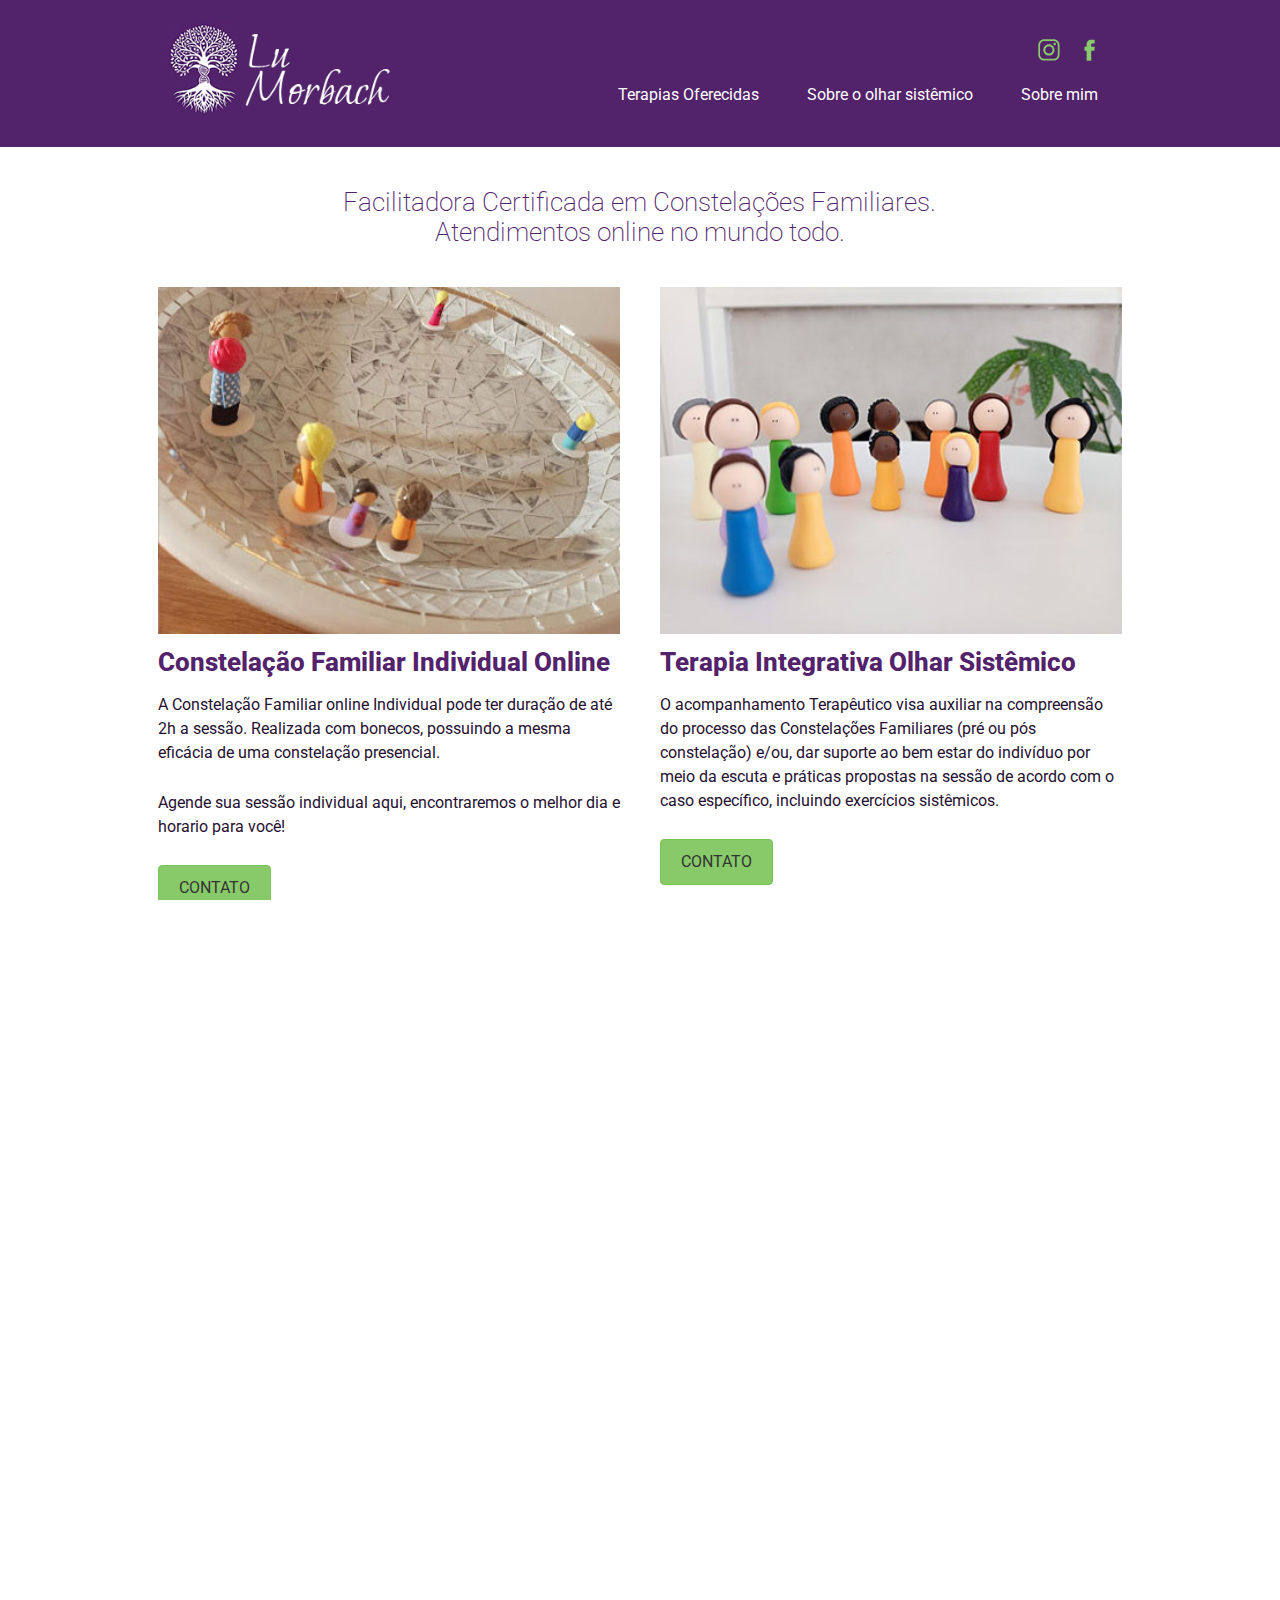
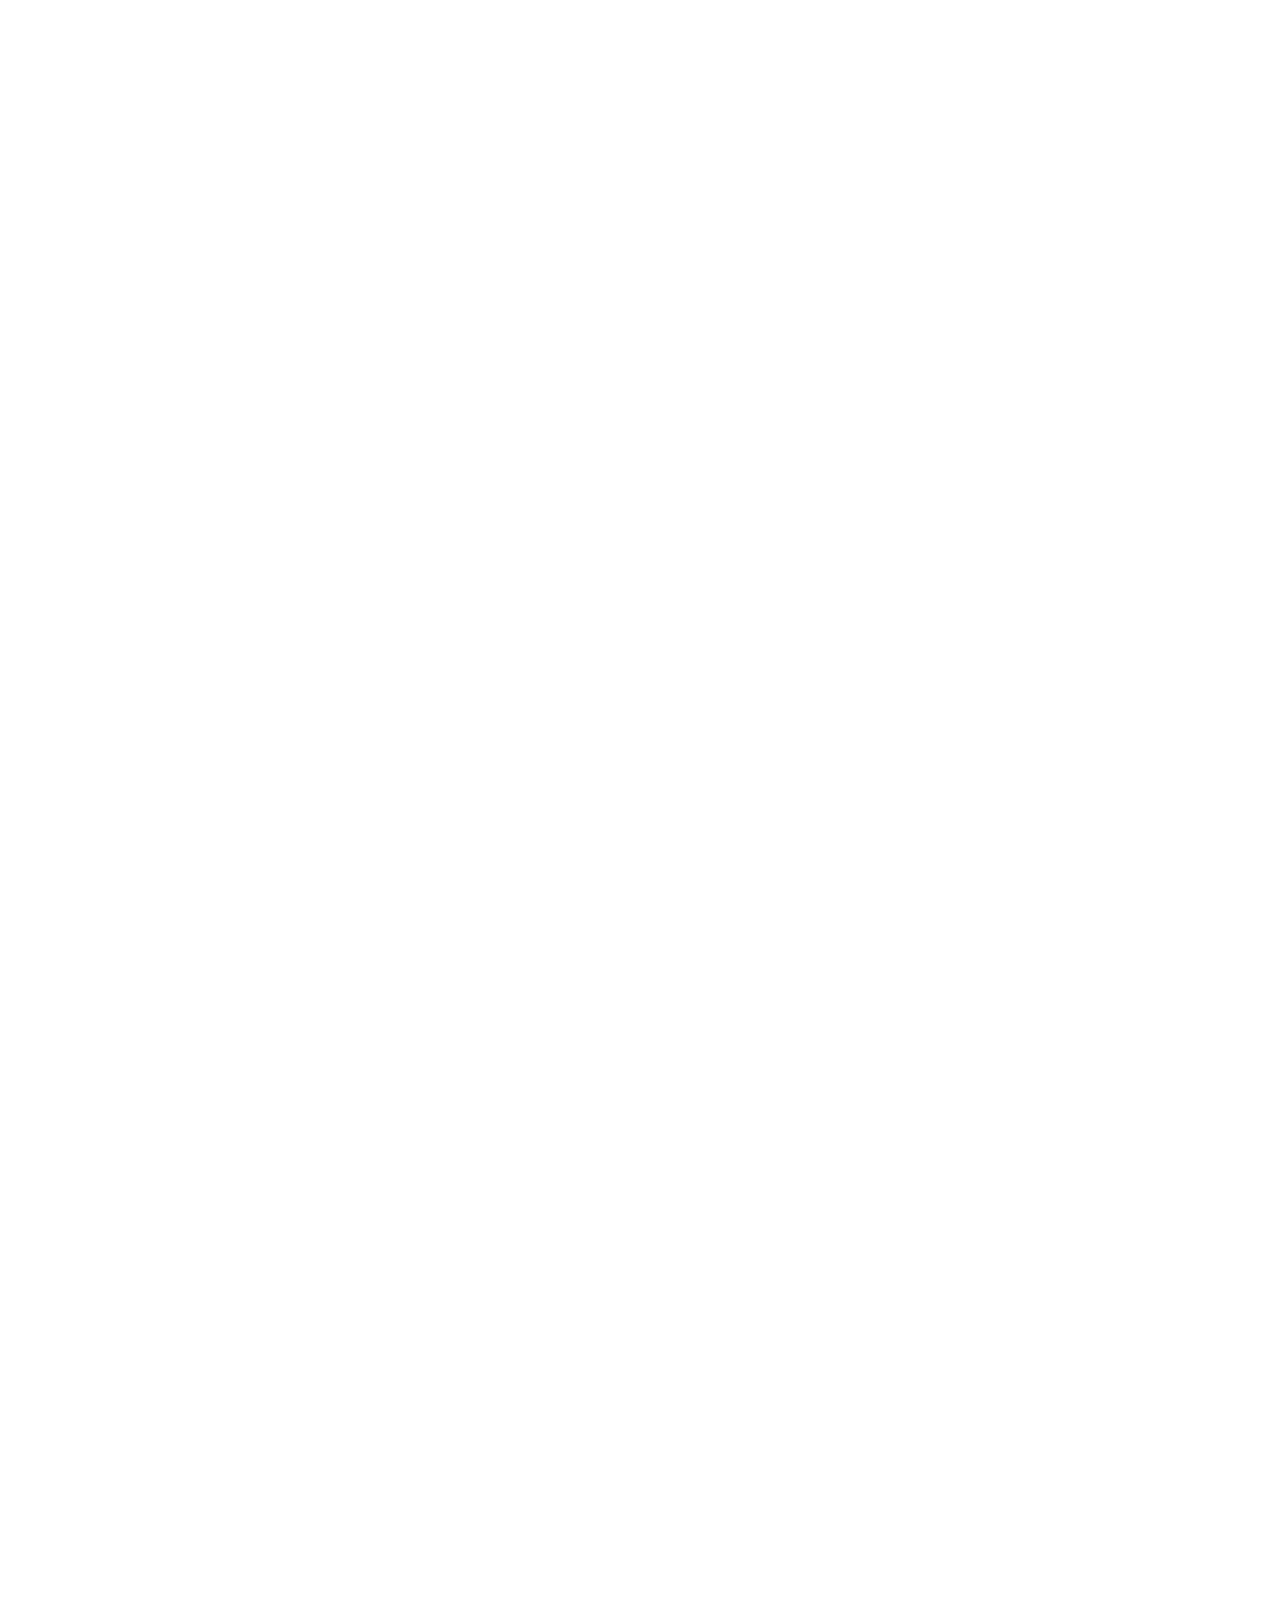
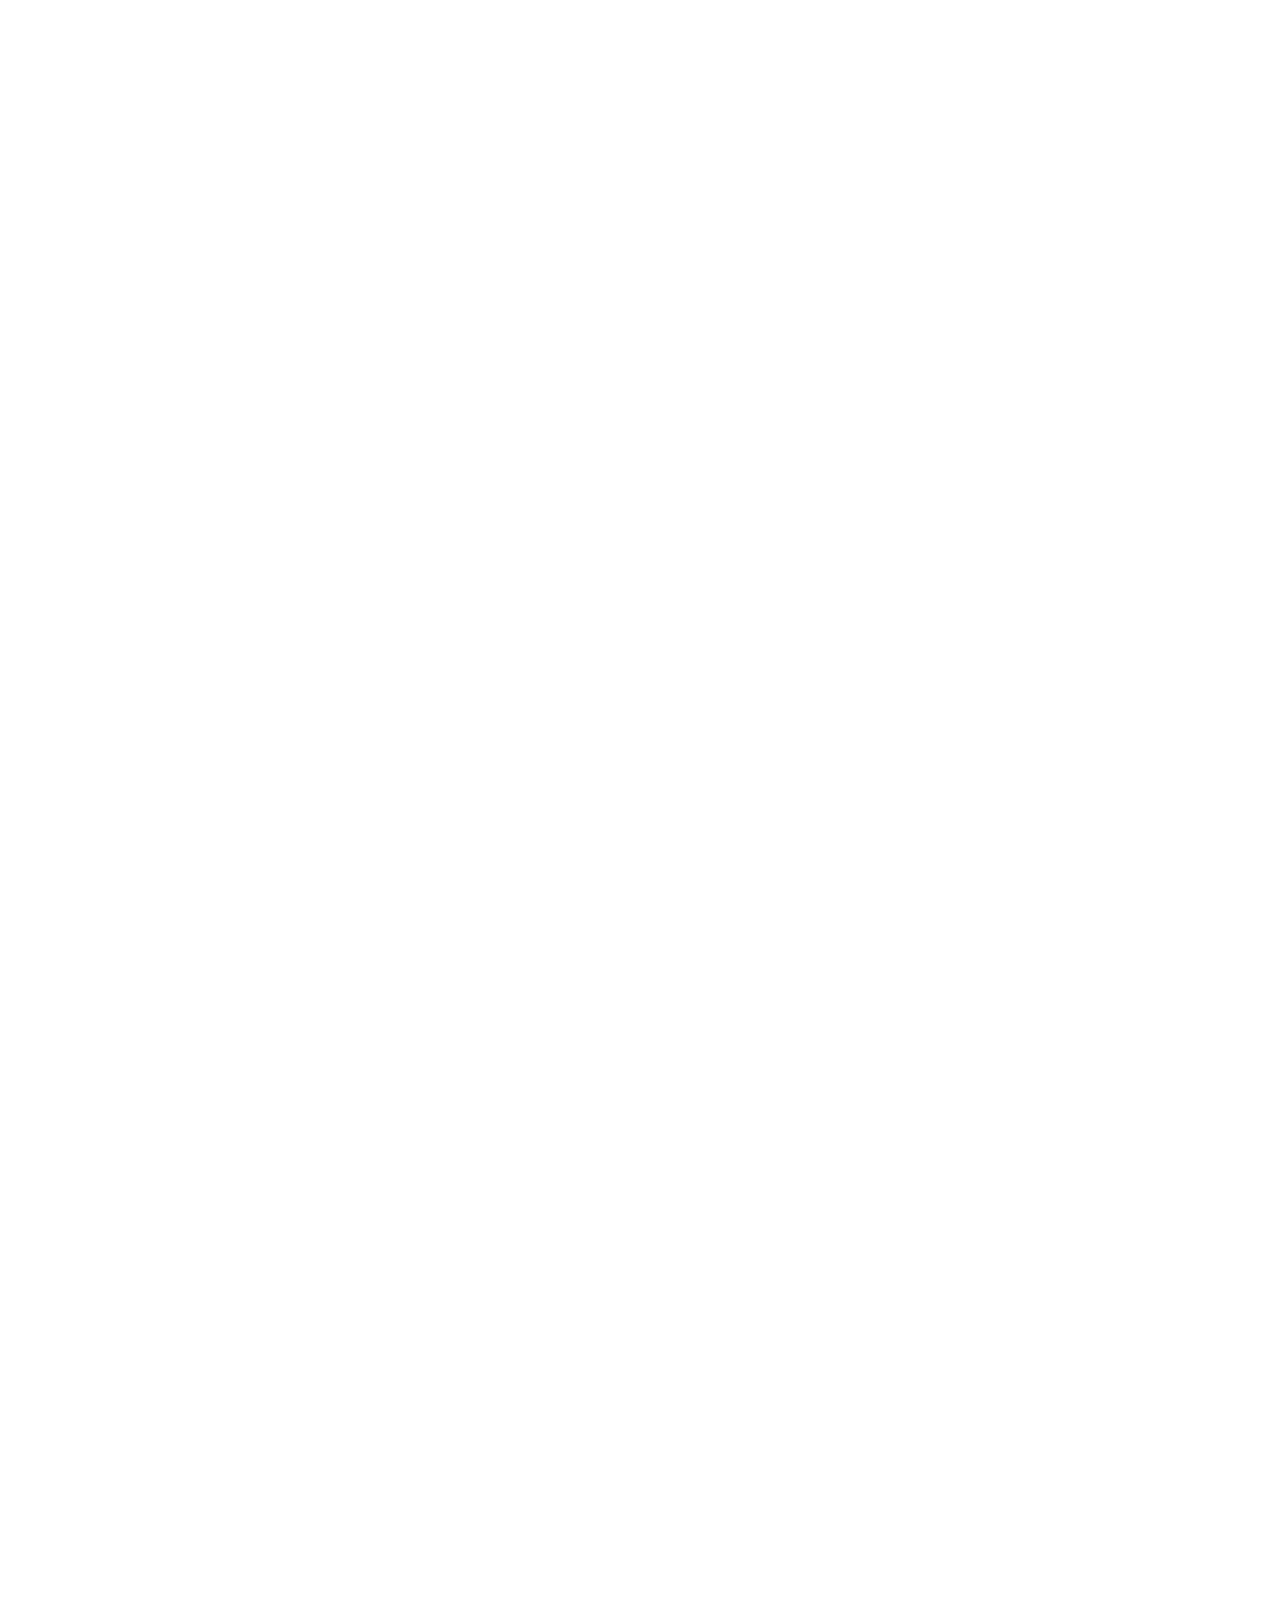
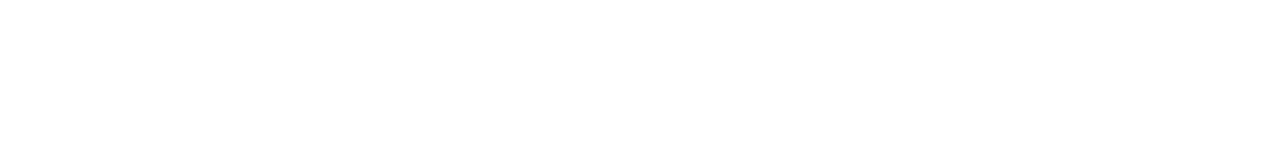
==== commit 5a581645: "feat: mobile fixes" ====
--- a/docs/index.html
+++ b/docs/index.html
@@ -8,8 +8,8 @@
     <meta name="viewport" content="initial-scale=1,maximum-scale=5,user-scalable=yes,width=device-width">
     <meta name="description" content="Description" />
     <meta name="author" content="Jeferson Winter" />
-    <meta name="keywords" content="framework, frontend, html, css, javascript" />
-    <title>Lu Morback</title>
+    <meta name="keywords" content="Lu, Morbach, Constelação, Familiar" />
+    <title>Lu Morbach</title>
 
     <meta name="msapplication-tap-highlight" content="no" />
     <meta name="theme-color" content="#000000" />
@@ -28,9 +28,9 @@
     <meta property="og:locale" content="pt_BR" />
     <meta property="og:url" content="" />
     <meta property="og:type" content="website" />
-    <meta property="og:title" content="Lu Morback" />
-    <meta property="og:site_name" content="Lu Morback" />
-    <meta property="og:description" content="Description" />
+    <meta property="og:title" content="Lu Morbach" />
+    <meta property="og:site_name" content="Lu Morbach" />
+    <meta property="og:description" content="Facilitadora Certificada em Constelações Familiares. Atendimentos online no mundo todo." />
 
     <link href="./assets/2-0-1/css/wf-plugin.css" rel="stylesheet">
     <link href="./assets/2-0-1/css/wf-theme.css" rel="stylesheet">
@@ -47,26 +47,32 @@
 <div class="row bg--purple">
     <div class="container">
         <div class="row main-menu">
-            <div class="column">
+            <a href="#content_me">
                 <img src="./assets/2-0-1/img/logo/logo.png" alt="Lu Morback" class="logo">
-            </div>
-            <div class="column">
-                <nav class="button-wrapper">
-                    <div class="row right menu-social">
-                        <a href="https://www.instagram.com/lumorbacholharsistemico?igsh=OGhhNGYwcDBmZ2xu" class="button button--regular button--social"
-                            target="_blank">
-                            <svg class="icon icon--regular icon--white">
-                                <use xlink:href="./assets/2-0-1/img/icon.svg#instagram"></use>
-                            </svg>
-                        </a>
-                        <a href="https://www.facebook.com/LuMorbach?mibextid=ZbWKwL" class="button button--regular button--social"
-                            target="_blank">
-                            <svg class="icon icon--regular icon--white">
-                                <use xlink:href="./assets/2-0-1/img/icon.svg#facebook"></use>
-                            </svg>
-                        </a>
+            </a>
+            <button type="button" class="button button--regular button--regular--proportional button--green toggle-menu"
+                aria-label="Menu">
+                <svg class="icon icon--white icon--regular">
+                    <use xlink:href="./assets/2-0-1/img/icon.svg#menu"></use>
+                </svg>
+            </button>
+            <div class="button-wrapper">
+                <nav class="toggle-menu__content">
+                    <div class="row menu-social">
+                        
+
+<a href="https://www.instagram.com/lumorbacholharsistemico?igsh=OGhhNGYwcDBmZ2xu" class="button button--extra-small button--social" target="_blank">
+    <svg class="icon icon--big icon--green">
+        <use xlink:href="./assets/2-0-1/img/icon.svg#instagram"></use>
+    </svg>
+</a>
+<a href="https://www.facebook.com/LuMorbach?mibextid=ZbWKwL" class="button button--extra-small button--social" target="_blank">
+    <svg class="icon icon--big icon--green">
+        <use xlink:href="./assets/2-0-1/img/icon.svg#facebook"></use>
+    </svg>
+</a>
                     </div>
-                    <div class="row">
+                    <div class="row menu-content">
                         <a href="#content_therapies" class="button button-outline button--regular">
                             Terapias Oferecidas
                         </a>
@@ -98,7 +104,7 @@
     <div class="container columns">
         <div class="row">
             <div class="column">
-                <img src="./assets/2-0-1/img/column-family.jpg" alt="Lu Morback" class="logo">
+                <img src="./assets/2-0-1/img/column-family.jpg" alt="Lu Morback">
                 <h2 class="title">Constelação Familiar Individual Online</h2>
                 <p>
                     A Constelação Familiar online Individual pode ter duração de até 2h a sessão. Realizada com bonecos,
@@ -113,7 +119,7 @@
                 </p>
             </div>
             <div class="column">
-                <img src="./assets/2-0-1/img/column-systemic.jpg" alt="Lu Morback" class="logo">
+                <img src="./assets/2-0-1/img/column-systemic.jpg" alt="Lu Morback">
                 <h2 class="title">Terapia Integrativa Olhar Sistêmico</h2>
                 <p>
                     O acompanhamento Terapêutico visa auxiliar na compreensão do processo das Constelações Familiares
@@ -125,7 +131,7 @@
                 </p>
             </div>
             <div class="column">
-                <img src="./assets/2-0-1/img/column-bach.jpg" alt="Lu Morback" class="logo">
+                <img src="./assets/2-0-1/img/column-bach.jpg" alt="Lu Morback">
                 <h2 class="title">
                     Terapia Floral de Bach Personalizada</h2>
                 <p>
@@ -138,7 +144,7 @@
                 </p>
             </div>
             <div class="column">
-                <img src="./assets/2-0-1/img/column-group.jpg" alt="Lu Morback" class="logo">
+                <img src="./assets/2-0-1/img/column-group.jpg" alt="Lu Morback">
                 <h2 class="title">Grupo de Constelações Familiares Online</h2>
                 <p>Para ter seu tema constelado ou ser participante de uma Constelação Familiar em grupo basta
                     demonstrar
@@ -237,6 +243,11 @@
 <div class="row copyright">
     <div class="container center">
         Copyright © 2025 lumorbach.com | Powered by <strong>lumorbach.com</strong>
+        | By:
+        <a href="https://www.jefersonwinter.com.br" target="_blank" rel="noopener"
+            class="link link--regular link--white">
+            Jeferson Winter
+        </a>
     </div>
 </div>
         
--- a/docs/assets/2-0-1/css/wf-plugin.css
+++ b/docs/assets/2-0-1/css/wf-plugin.css
@@ -1,9 +1,9 @@
-.tag--yellow, .tag--white, .tag--red, .tag--purple, .tag--pink, .tag--orange, .tag--grey, .tag--green, .tag--cyan, .tag--brown, .tag--blue, .tag--black, .table tbody td, .table, .notification__item, .form__input, .card__header, .card__body, .card__footer {
+.tag--white, .tag--red, .tag--purple, .tag--green, .tag--black, .table tbody td, .table, .notification__item, .form__input, .card__header, .card__body, .card__footer {
   border-style: solid;
   border-width: 1px;
 }
 
-.button-outline--yellow--active, .button-outline--yellow--disabled, .button-outline--yellow:disabled, .button-outline--white--active, .button-outline--white--disabled, .button-outline--white:disabled, .button-outline--red--active, .button-outline--red--disabled, .button-outline--red:disabled, .button-outline--purple--active, .button-outline--purple--disabled, .button-outline--purple:disabled, .button-outline--pink--active, .button-outline--pink--disabled, .button-outline--pink:disabled, .button-outline--orange--active, .button-outline--orange--disabled, .button-outline--orange:disabled, .button-outline--grey--active, .button-outline--grey--disabled, .button-outline--grey:disabled, .button-outline--green--active, .button-outline--green--disabled, .button-outline--green:disabled, .button-outline--cyan--active, .button-outline--cyan--disabled, .button-outline--cyan:disabled, .button-outline--brown--active, .button-outline--brown--disabled, .button-outline--brown:disabled, .button-outline--blue--active, .button-outline--blue--disabled, .button-outline--blue:disabled, .button-outline--black--active, .button-outline--black--disabled, .button-outline--black:disabled, .button--yellow--active, .button--yellow--disabled, .button--yellow:disabled, .button--white--active, .button--white--disabled, .button--white:disabled, .button--red--active, .button--red--disabled, .button--red:disabled, .button--purple--active, .button--purple--disabled, .button--purple:disabled, .button--pink--active, .button--pink--disabled, .button--pink:disabled, .button--orange--active, .button--orange--disabled, .button--orange:disabled, .button--grey--active, .button--grey--disabled, .button--grey:disabled, .button--green--active, .button--green--disabled, .button--green:disabled, .button--cyan--active, .button--cyan--disabled, .button--cyan:disabled, .button--brown--active, .button--brown--disabled, .button--brown:disabled, .button--blue--active, .button--blue--disabled, .button--blue:disabled, .button--black--active, .button--black--disabled, .button--black:disabled {
+.button-outline--white--active, .button-outline--white--disabled, .button-outline--white:disabled, .button-outline--red--active, .button-outline--red--disabled, .button-outline--red:disabled, .button-outline--purple--active, .button-outline--purple--disabled, .button-outline--purple:disabled, .button-outline--green--active, .button-outline--green--disabled, .button-outline--green:disabled, .button-outline--black--active, .button-outline--black--disabled, .button-outline--black:disabled, .button--white--active, .button--white--disabled, .button--white:disabled, .button--red--active, .button--red--disabled, .button--red:disabled, .button--purple--active, .button--purple--disabled, .button--purple:disabled, .button--green--active, .button--green--disabled, .button--green:disabled, .button--black--active, .button--black--disabled, .button--black:disabled {
   cursor: not-allowed;
 }
 
@@ -250,96 +250,6 @@
   background-color: #cccccc;
   border-color: #cccccc;
 }
-.button--blue {
-  background-color: #1f1675;
-  border-color: #191260;
-  color: #ffffff;
-}
-.button--blue .icon {
-  fill: #ffffff;
-}
-.button--blue:hover {
-  background-color: #0e0a35;
-  border-color: color-dark-border(blue);
-  color: #ffffff;
-}
-.button--blue:hover .icon {
-  fill: #ffffff;
-}
-.button--blue:focus {
-  background-color: #0e0a35;
-  box-shadow: 0 0 0 4px rgba(25, 18, 96, 0.5);
-}
-.button--blue--active {
-  background-color: #0e0a35;
-}
-.button--blue--active .icon {
-  fill: #0e0a35;
-}
-.button--blue--disabled, .button--blue:disabled {
-  background-color: #695de1;
-  border-color: #695de1;
-}
-.button--brown {
-  background-color: #7f4d04;
-  border-color: #663e03;
-  color: #ffffff;
-}
-.button--brown .icon {
-  fill: #ffffff;
-}
-.button--brown:hover {
-  background-color: #4e2f02;
-  border-color: color-dark-border(brown);
-  color: #ffffff;
-}
-.button--brown:hover .icon {
-  fill: #ffffff;
-}
-.button--brown:focus {
-  background-color: #4e2f02;
-  box-shadow: 0 0 0 4px rgba(102, 62, 3, 0.5);
-}
-.button--brown--active {
-  background-color: #4e2f02;
-}
-.button--brown--active .icon {
-  fill: #4e2f02;
-}
-.button--brown--disabled, .button--brown:disabled {
-  background-color: #fbcc87;
-  border-color: #fbcc87;
-}
-.button--cyan {
-  background-color: #23c4af;
-  border-color: #1fae9c;
-  color: #333333;
-}
-.button--cyan .icon {
-  fill: #333333;
-}
-.button--cyan:hover {
-  background-color: #178375;
-  border-color: color-dark-border(cyan);
-  color: #333333;
-}
-.button--cyan:hover .icon {
-  fill: #333333;
-}
-.button--cyan:focus {
-  background-color: #178375;
-  box-shadow: 0 0 0 4px rgba(31, 174, 156, 0.5);
-}
-.button--cyan--active {
-  background-color: #178375;
-}
-.button--cyan--active .icon {
-  fill: #178375;
-}
-.button--cyan--disabled, .button--cyan:disabled {
-  background-color: #aaf0e7;
-  border-color: #aaf0e7;
-}
 .button--green {
   background-color: #88ca6a;
   border-color: #79c357;
@@ -370,96 +280,6 @@
   background-color: #f1f9ee;
   border-color: #f1f9ee;
 }
-.button--grey {
-  background-color: #bec3c7;
-  border-color: #b0b6bb;
-  color: #333333;
-}
-.button--grey .icon {
-  fill: #333333;
-}
-.button--grey:hover {
-  background-color: #7a848c;
-  border-color: color-dark-border(grey);
-  color: #333333;
-}
-.button--grey:hover .icon {
-  fill: #333333;
-}
-.button--grey:focus {
-  background-color: #7a848c;
-  box-shadow: 0 0 0 4px rgba(176, 182, 187, 0.5);
-}
-.button--grey--active {
-  background-color: #7a848c;
-}
-.button--grey--active .icon {
-  fill: #7a848c;
-}
-.button--grey--disabled, .button--grey:disabled {
-  background-color: #e7e9ea;
-  border-color: #e7e9ea;
-}
-.button--orange {
-  background-color: #e77e22;
-  border-color: #d87117;
-  color: #ffffff;
-}
-.button--orange .icon {
-  fill: #ffffff;
-}
-.button--orange:hover {
-  background-color: #aa5912;
-  border-color: color-dark-border(orange);
-  color: #ffffff;
-}
-.button--orange:hover .icon {
-  fill: #ffffff;
-}
-.button--orange:focus {
-  background-color: #aa5912;
-  box-shadow: 0 0 0 4px rgba(216, 113, 23, 0.5);
-}
-.button--orange--active {
-  background-color: #aa5912;
-}
-.button--orange--active .icon {
-  fill: #aa5912;
-}
-.button--orange--disabled, .button--orange:disabled {
-  background-color: #f8dcc3;
-  border-color: #f8dcc3;
-}
-.button--pink {
-  background-color: #f6e7ff;
-  border-color: #ecceff;
-  color: #ffffff;
-}
-.button--pink .icon {
-  fill: #ffffff;
-}
-.button--pink:hover {
-  background-color: #d99bff;
-  border-color: color-dark-border(pink);
-  color: #ffffff;
-}
-.button--pink:hover .icon {
-  fill: #ffffff;
-}
-.button--pink:focus {
-  background-color: #d99bff;
-  box-shadow: 0 0 0 4px rgba(236, 206, 255, 0.5);
-}
-.button--pink--active {
-  background-color: #d99bff;
-}
-.button--pink--active .icon {
-  fill: #d99bff;
-}
-.button--pink--disabled, .button--pink:disabled {
-  background-color: white;
-  border-color: white;
-}
 .button--purple {
   background-color: #52226b;
   border-color: #431c58;
@@ -550,36 +370,6 @@
   background-color: #ffffff;
   border-color: #ffffff;
 }
-.button--yellow {
-  background-color: #f1c50e;
-  border-color: #d9b10d;
-  color: #333333;
-}
-.button--yellow .icon {
-  fill: #333333;
-}
-.button--yellow:hover {
-  background-color: #a98a0a;
-  border-color: color-dark-border(yellow);
-  color: #333333;
-}
-.button--yellow:hover .icon {
-  fill: #333333;
-}
-.button--yellow:focus {
-  background-color: #a98a0a;
-  box-shadow: 0 0 0 4px rgba(217, 177, 13, 0.5);
-}
-.button--yellow--active {
-  background-color: #a98a0a;
-}
-.button--yellow--active .icon {
-  fill: #a98a0a;
-}
-.button--yellow--disabled, .button--yellow:disabled {
-  background-color: #fbeeb7;
-  border-color: #fbeeb7;
-}
 .button-outline {
   background-color: transparent;
   border-width: 2px;
@@ -608,78 +398,6 @@
 .button-outline--black--disabled, .button-outline--black:disabled {
   border-color: #cccccc;
 }
-.button-outline--blue {
-  border-color: #191260;
-  color: #1f1675;
-}
-.button-outline--blue .icon {
-  fill: #ffffff;
-}
-.button-outline--blue:hover {
-  background-color: #1f1675;
-  border-color: #1f1675;
-  color: #ffffff;
-}
-.button-outline--blue:hover .icon {
-  fill: #ffffff;
-}
-.button-outline--blue--active {
-  background-color: #0e0a35;
-}
-.button-outline--blue--active .icon {
-  fill: #0e0a35;
-}
-.button-outline--blue--disabled, .button-outline--blue:disabled {
-  border-color: #695de1;
-}
-.button-outline--brown {
-  border-color: #663e03;
-  color: #7f4d04;
-}
-.button-outline--brown .icon {
-  fill: #ffffff;
-}
-.button-outline--brown:hover {
-  background-color: #7f4d04;
-  border-color: #7f4d04;
-  color: #ffffff;
-}
-.button-outline--brown:hover .icon {
-  fill: #ffffff;
-}
-.button-outline--brown--active {
-  background-color: #4e2f02;
-}
-.button-outline--brown--active .icon {
-  fill: #4e2f02;
-}
-.button-outline--brown--disabled, .button-outline--brown:disabled {
-  border-color: #fbcc87;
-}
-.button-outline--cyan {
-  border-color: #1fae9c;
-  color: #23c4af;
-}
-.button-outline--cyan .icon {
-  fill: #333333;
-}
-.button-outline--cyan:hover {
-  background-color: #23c4af;
-  border-color: #23c4af;
-  color: #333333;
-}
-.button-outline--cyan:hover .icon {
-  fill: #333333;
-}
-.button-outline--cyan--active {
-  background-color: #178375;
-}
-.button-outline--cyan--active .icon {
-  fill: #178375;
-}
-.button-outline--cyan--disabled, .button-outline--cyan:disabled {
-  border-color: #aaf0e7;
-}
 .button-outline--green {
   border-color: #79c357;
   color: #88ca6a;
@@ -704,78 +422,6 @@
 .button-outline--green--disabled, .button-outline--green:disabled {
   border-color: #f1f9ee;
 }
-.button-outline--grey {
-  border-color: #b0b6bb;
-  color: #bec3c7;
-}
-.button-outline--grey .icon {
-  fill: #333333;
-}
-.button-outline--grey:hover {
-  background-color: #bec3c7;
-  border-color: #bec3c7;
-  color: #333333;
-}
-.button-outline--grey:hover .icon {
-  fill: #333333;
-}
-.button-outline--grey--active {
-  background-color: #7a848c;
-}
-.button-outline--grey--active .icon {
-  fill: #7a848c;
-}
-.button-outline--grey--disabled, .button-outline--grey:disabled {
-  border-color: #e7e9ea;
-}
-.button-outline--orange {
-  border-color: #d87117;
-  color: #e77e22;
-}
-.button-outline--orange .icon {
-  fill: #ffffff;
-}
-.button-outline--orange:hover {
-  background-color: #e77e22;
-  border-color: #e77e22;
-  color: #ffffff;
-}
-.button-outline--orange:hover .icon {
-  fill: #ffffff;
-}
-.button-outline--orange--active {
-  background-color: #aa5912;
-}
-.button-outline--orange--active .icon {
-  fill: #aa5912;
-}
-.button-outline--orange--disabled, .button-outline--orange:disabled {
-  border-color: #f8dcc3;
-}
-.button-outline--pink {
-  border-color: #ecceff;
-  color: #f6e7ff;
-}
-.button-outline--pink .icon {
-  fill: #ffffff;
-}
-.button-outline--pink:hover {
-  background-color: #f6e7ff;
-  border-color: #f6e7ff;
-  color: #ffffff;
-}
-.button-outline--pink:hover .icon {
-  fill: #ffffff;
-}
-.button-outline--pink--active {
-  background-color: #d99bff;
-}
-.button-outline--pink--active .icon {
-  fill: #d99bff;
-}
-.button-outline--pink--disabled, .button-outline--pink:disabled {
-  border-color: white;
-}
 .button-outline--purple {
   border-color: #431c58;
   color: #52226b;
@@ -848,30 +494,6 @@
 .button-outline--white--disabled, .button-outline--white:disabled {
   border-color: #ffffff;
 }
-.button-outline--yellow {
-  border-color: #d9b10d;
-  color: #f1c50e;
-}
-.button-outline--yellow .icon {
-  fill: #333333;
-}
-.button-outline--yellow:hover {
-  background-color: #f1c50e;
-  border-color: #f1c50e;
-  color: #333333;
-}
-.button-outline--yellow:hover .icon {
-  fill: #333333;
-}
-.button-outline--yellow--active {
-  background-color: #a98a0a;
-}
-.button-outline--yellow--active .icon {
-  fill: #a98a0a;
-}
-.button-outline--yellow--disabled, .button-outline--yellow:disabled {
-  border-color: #fbeeb7;
-}
 .button,
 .button-outline {
   border-style: solid;
@@ -948,42 +570,6 @@
 .link--black:hover .icon {
   fill: #ffffff;
 }
-.link--blue {
-  color: #1f1675;
-}
-.link--blue .icon {
-  fill: #ffffff;
-}
-.link--blue:hover {
-  color: #0e0a35;
-}
-.link--blue:hover .icon {
-  fill: #ffffff;
-}
-.link--brown {
-  color: #7f4d04;
-}
-.link--brown .icon {
-  fill: #ffffff;
-}
-.link--brown:hover {
-  color: #4e2f02;
-}
-.link--brown:hover .icon {
-  fill: #ffffff;
-}
-.link--cyan {
-  color: #23c4af;
-}
-.link--cyan .icon {
-  fill: #333333;
-}
-.link--cyan:hover {
-  color: #178375;
-}
-.link--cyan:hover .icon {
-  fill: #333333;
-}
 .link--green {
   color: #88ca6a;
 }
@@ -996,42 +582,6 @@
 .link--green:hover .icon {
   fill: #333333;
 }
-.link--grey {
-  color: #bec3c7;
-}
-.link--grey .icon {
-  fill: #333333;
-}
-.link--grey:hover {
-  color: #7a848c;
-}
-.link--grey:hover .icon {
-  fill: #333333;
-}
-.link--orange {
-  color: #e77e22;
-}
-.link--orange .icon {
-  fill: #ffffff;
-}
-.link--orange:hover {
-  color: #aa5912;
-}
-.link--orange:hover .icon {
-  fill: #ffffff;
-}
-.link--pink {
-  color: #f6e7ff;
-}
-.link--pink .icon {
-  fill: #ffffff;
-}
-.link--pink:hover {
-  color: #d99bff;
-}
-.link--pink:hover .icon {
-  fill: #ffffff;
-}
 .link--purple {
   color: #52226b;
 }
@@ -1066,18 +616,6 @@
   color: #d9d9d9;
 }
 .link--white:hover .icon {
-  fill: #333333;
-}
-.link--yellow {
-  color: #f1c50e;
-}
-.link--yellow .icon {
-  fill: #333333;
-}
-.link--yellow:hover {
-  color: #a98a0a;
-}
-.link--yellow:hover .icon {
   fill: #333333;
 }
 
@@ -1101,54 +639,6 @@
   border-top: 5px solid #ffffff;
   margin-top: 5px;
 }
-.drop-down-text > .button--blue:after,
-.drop-down-text > .button-outline--blue:after,
-.drop-down-text > .link--blue:after,
-.drop-down > .button--blue:after,
-.drop-down > .button-outline--blue:after,
-.drop-down > .link--blue:after {
-  content: "";
-  display: block;
-  position: relative;
-  height: 0;
-  width: 0;
-  border-left: 5px solid transparent;
-  border-right: 5px solid transparent;
-  border-top: 5px solid #ffffff;
-  margin-top: 5px;
-}
-.drop-down-text > .button--brown:after,
-.drop-down-text > .button-outline--brown:after,
-.drop-down-text > .link--brown:after,
-.drop-down > .button--brown:after,
-.drop-down > .button-outline--brown:after,
-.drop-down > .link--brown:after {
-  content: "";
-  display: block;
-  position: relative;
-  height: 0;
-  width: 0;
-  border-left: 5px solid transparent;
-  border-right: 5px solid transparent;
-  border-top: 5px solid #ffffff;
-  margin-top: 5px;
-}
-.drop-down-text > .button--cyan:after,
-.drop-down-text > .button-outline--cyan:after,
-.drop-down-text > .link--cyan:after,
-.drop-down > .button--cyan:after,
-.drop-down > .button-outline--cyan:after,
-.drop-down > .link--cyan:after {
-  content: "";
-  display: block;
-  position: relative;
-  height: 0;
-  width: 0;
-  border-left: 5px solid transparent;
-  border-right: 5px solid transparent;
-  border-top: 5px solid #333333;
-  margin-top: 5px;
-}
 .drop-down-text > .button--green:after,
 .drop-down-text > .button-outline--green:after,
 .drop-down-text > .link--green:after,
@@ -1165,54 +655,6 @@
   border-top: 5px solid #333333;
   margin-top: 5px;
 }
-.drop-down-text > .button--grey:after,
-.drop-down-text > .button-outline--grey:after,
-.drop-down-text > .link--grey:after,
-.drop-down > .button--grey:after,
-.drop-down > .button-outline--grey:after,
-.drop-down > .link--grey:after {
-  content: "";
-  display: block;
-  position: relative;
-  height: 0;
-  width: 0;
-  border-left: 5px solid transparent;
-  border-right: 5px solid transparent;
-  border-top: 5px solid #333333;
-  margin-top: 5px;
-}
-.drop-down-text > .button--orange:after,
-.drop-down-text > .button-outline--orange:after,
-.drop-down-text > .link--orange:after,
-.drop-down > .button--orange:after,
-.drop-down > .button-outline--orange:after,
-.drop-down > .link--orange:after {
-  content: "";
-  display: block;
-  position: relative;
-  height: 0;
-  width: 0;
-  border-left: 5px solid transparent;
-  border-right: 5px solid transparent;
-  border-top: 5px solid #ffffff;
-  margin-top: 5px;
-}
-.drop-down-text > .button--pink:after,
-.drop-down-text > .button-outline--pink:after,
-.drop-down-text > .link--pink:after,
-.drop-down > .button--pink:after,
-.drop-down > .button-outline--pink:after,
-.drop-down > .link--pink:after {
-  content: "";
-  display: block;
-  position: relative;
-  height: 0;
-  width: 0;
-  border-left: 5px solid transparent;
-  border-right: 5px solid transparent;
-  border-top: 5px solid #ffffff;
-  margin-top: 5px;
-}
 .drop-down-text > .button--purple:after,
 .drop-down-text > .button-outline--purple:after,
 .drop-down-text > .link--purple:after,
@@ -1251,22 +693,6 @@
 .drop-down > .button--white:after,
 .drop-down > .button-outline--white:after,
 .drop-down > .link--white:after {
-  content: "";
-  display: block;
-  position: relative;
-  height: 0;
-  width: 0;
-  border-left: 5px solid transparent;
-  border-right: 5px solid transparent;
-  border-top: 5px solid #333333;
-  margin-top: 5px;
-}
-.drop-down-text > .button--yellow:after,
-.drop-down-text > .button-outline--yellow:after,
-.drop-down-text > .link--yellow:after,
-.drop-down > .button--yellow:after,
-.drop-down > .button-outline--yellow:after,
-.drop-down > .link--yellow:after {
   content: "";
   display: block;
   position: relative;
@@ -1333,34 +759,10 @@
 .drop-down .drop-down__content--black {
   border-color: #bec3c7;
 }
-.drop-down-text .drop-down__content--blue,
-.drop-down .drop-down__content--blue {
-  border-color: #bec3c7;
-}
-.drop-down-text .drop-down__content--brown,
-.drop-down .drop-down__content--brown {
-  border-color: #bec3c7;
-}
-.drop-down-text .drop-down__content--cyan,
-.drop-down .drop-down__content--cyan {
-  border-color: #bec3c7;
-}
 .drop-down-text .drop-down__content--green,
 .drop-down .drop-down__content--green {
   border-color: #bec3c7;
 }
-.drop-down-text .drop-down__content--grey,
-.drop-down .drop-down__content--grey {
-  border-color: #bec3c7;
-}
-.drop-down-text .drop-down__content--orange,
-.drop-down .drop-down__content--orange {
-  border-color: #bec3c7;
-}
-.drop-down-text .drop-down__content--pink,
-.drop-down .drop-down__content--pink {
-  border-color: #bec3c7;
-}
 .drop-down-text .drop-down__content--purple,
 .drop-down .drop-down__content--purple {
   border-color: #bec3c7;
@@ -1371,10 +773,6 @@
 }
 .drop-down-text .drop-down__content--white,
 .drop-down .drop-down__content--white {
-  border-color: #bec3c7;
-}
-.drop-down-text .drop-down__content--yellow,
-.drop-down .drop-down__content--yellow {
   border-color: #bec3c7;
 }
 
@@ -1634,42 +1032,6 @@
 .card--black .card__header {
   color: #0d0d0d;
 }
-.card--blue .card__header,
-.card--blue .card__body,
-.card--blue .card__footer {
-  border-color: #695de1;
-}
-.card--blue .card__header,
-.card--blue .card__footer {
-  background-color: #695de1;
-}
-.card--blue .card__header {
-  color: #0e0a35;
-}
-.card--brown .card__header,
-.card--brown .card__body,
-.card--brown .card__footer {
-  border-color: #fbcc87;
-}
-.card--brown .card__header,
-.card--brown .card__footer {
-  background-color: #fbcc87;
-}
-.card--brown .card__header {
-  color: #4e2f02;
-}
-.card--cyan .card__header,
-.card--cyan .card__body,
-.card--cyan .card__footer {
-  border-color: #aaf0e7;
-}
-.card--cyan .card__header,
-.card--cyan .card__footer {
-  background-color: #aaf0e7;
-}
-.card--cyan .card__header {
-  color: #178375;
-}
 .card--green .card__header,
 .card--green .card__body,
 .card--green .card__footer {
@@ -1682,42 +1044,6 @@
 .card--green .card__header {
   color: #5fab3d;
 }
-.card--grey .card__header,
-.card--grey .card__body,
-.card--grey .card__footer {
-  border-color: #e7e9ea;
-}
-.card--grey .card__header,
-.card--grey .card__footer {
-  background-color: #e7e9ea;
-}
-.card--grey .card__header {
-  color: #7a848c;
-}
-.card--orange .card__header,
-.card--orange .card__body,
-.card--orange .card__footer {
-  border-color: #f8dcc3;
-}
-.card--orange .card__header,
-.card--orange .card__footer {
-  background-color: #f8dcc3;
-}
-.card--orange .card__header {
-  color: #aa5912;
-}
-.card--pink .card__header,
-.card--pink .card__body,
-.card--pink .card__footer {
-  border-color: white;
-}
-.card--pink .card__header,
-.card--pink .card__footer {
-  background-color: white;
-}
-.card--pink .card__header {
-  color: #d99bff;
-}
 .card--purple .card__header,
 .card--purple .card__body,
 .card--purple .card__footer {
@@ -1753,18 +1079,6 @@
 }
 .card--white .card__header {
   color: #d9d9d9;
-}
-.card--yellow .card__header,
-.card--yellow .card__body,
-.card--yellow .card__footer {
-  border-color: #fbeeb7;
-}
-.card--yellow .card__header,
-.card--yellow .card__footer {
-  background-color: #fbeeb7;
-}
-.card--yellow .card__header {
-  color: #a98a0a;
 }
 
 .card-wrapper {
@@ -1821,48 +1135,12 @@
 .carousel--black .navigation-change .button .icon {
   fill: #333333;
 }
-.carousel--blue .carousel__controller-button {
-  background-color: #1f1675;
-}
-.carousel--blue .navigation-change .button .icon {
-  fill: #1f1675;
-}
-.carousel--brown .carousel__controller-button {
-  background-color: #7f4d04;
-}
-.carousel--brown .navigation-change .button .icon {
-  fill: #7f4d04;
-}
-.carousel--cyan .carousel__controller-button {
-  background-color: #23c4af;
-}
-.carousel--cyan .navigation-change .button .icon {
-  fill: #23c4af;
-}
 .carousel--green .carousel__controller-button {
   background-color: #88ca6a;
 }
 .carousel--green .navigation-change .button .icon {
   fill: #88ca6a;
 }
-.carousel--grey .carousel__controller-button {
-  background-color: #bec3c7;
-}
-.carousel--grey .navigation-change .button .icon {
-  fill: #bec3c7;
-}
-.carousel--orange .carousel__controller-button {
-  background-color: #e77e22;
-}
-.carousel--orange .navigation-change .button .icon {
-  fill: #e77e22;
-}
-.carousel--pink .carousel__controller-button {
-  background-color: #f6e7ff;
-}
-.carousel--pink .navigation-change .button .icon {
-  fill: #f6e7ff;
-}
 .carousel--purple .carousel__controller-button {
   background-color: #52226b;
 }
@@ -1880,12 +1158,6 @@
 }
 .carousel--white .navigation-change .button .icon {
   fill: #ffffff;
-}
-.carousel--yellow .carousel__controller-button {
-  background-color: #f1c50e;
-}
-.carousel--yellow .navigation-change .button .icon {
-  fill: #f1c50e;
 }
 
 .icon--extra-small {
@@ -1911,27 +1183,9 @@
 .icon--black {
   fill: black;
 }
-.icon--blue {
-  fill: blue;
-}
-.icon--brown {
-  fill: brown;
-}
-.icon--cyan {
-  fill: cyan;
-}
 .icon--green {
   fill: green;
 }
-.icon--grey {
-  fill: grey;
-}
-.icon--orange {
-  fill: orange;
-}
-.icon--pink {
-  fill: pink;
-}
 .icon--purple {
   fill: purple;
 }
@@ -1940,9 +1194,6 @@
 }
 .icon--white {
   fill: white;
-}
-.icon--yellow {
-  fill: yellow;
 }
 
 .form__field {
@@ -2034,75 +1285,6 @@
   border-color: #75162f;
   box-shadow: 0 0 0 4px rgba(117, 22, 47, 0.7);
 }
-.form--blue select {
-  background-image: linear-gradient(45deg, transparent 50%, #4232d8 50%), linear-gradient(135deg, #4232d8 50%, transparent 50%);
-}
-.form--blue input[type=checkbox]:focus,
-.form--blue input[type=radio]:focus {
-  box-shadow: 0 0 0 4px rgba(66, 50, 216, 0.7);
-}
-.form--blue input[type=color] {
-  border-color: #4232d8;
-}
-.form--blue:disabled {
-  background-color: #75162f;
-}
-.form--blue .form__input {
-  border-color: #4232d8;
-}
-.form--blue .form__input:focus {
-  box-shadow: 0 0 0 4px rgba(66, 50, 216, 0.7);
-}
-.form--blue .form__input.form__input--invalid {
-  border-color: #75162f;
-  box-shadow: 0 0 0 4px rgba(117, 22, 47, 0.7);
-}
-.form--brown select {
-  background-image: linear-gradient(45deg, transparent 50%, #f9ac3d 50%), linear-gradient(135deg, #f9ac3d 50%, transparent 50%);
-}
-.form--brown input[type=checkbox]:focus,
-.form--brown input[type=radio]:focus {
-  box-shadow: 0 0 0 4px rgba(249, 172, 61, 0.7);
-}
-.form--brown input[type=color] {
-  border-color: #f9ac3d;
-}
-.form--brown:disabled {
-  background-color: #75162f;
-}
-.form--brown .form__input {
-  border-color: #f9ac3d;
-}
-.form--brown .form__input:focus {
-  box-shadow: 0 0 0 4px rgba(249, 172, 61, 0.7);
-}
-.form--brown .form__input.form__input--invalid {
-  border-color: #75162f;
-  box-shadow: 0 0 0 4px rgba(117, 22, 47, 0.7);
-}
-.form--cyan select {
-  background-image: linear-gradient(45deg, transparent 50%, #3edcc8 50%), linear-gradient(135deg, #3edcc8 50%, transparent 50%);
-}
-.form--cyan input[type=checkbox]:focus,
-.form--cyan input[type=radio]:focus {
-  box-shadow: 0 0 0 4px rgba(62, 220, 200, 0.7);
-}
-.form--cyan input[type=color] {
-  border-color: #3edcc8;
-}
-.form--cyan:disabled {
-  background-color: #75162f;
-}
-.form--cyan .form__input {
-  border-color: #3edcc8;
-}
-.form--cyan .form__input:focus {
-  box-shadow: 0 0 0 4px rgba(62, 220, 200, 0.7);
-}
-.form--cyan .form__input.form__input--invalid {
-  border-color: #75162f;
-  box-shadow: 0 0 0 4px rgba(117, 22, 47, 0.7);
-}
 .form--green select {
   background-image: linear-gradient(45deg, transparent 50%, #b5dea2 50%), linear-gradient(135deg, #b5dea2 50%, transparent 50%);
 }
@@ -2126,75 +1308,6 @@
   border-color: #75162f;
   box-shadow: 0 0 0 4px rgba(117, 22, 47, 0.7);
 }
-.form--grey select {
-  background-image: linear-gradient(45deg, transparent 50%, #d9dcdf 50%), linear-gradient(135deg, #d9dcdf 50%, transparent 50%);
-}
-.form--grey input[type=checkbox]:focus,
-.form--grey input[type=radio]:focus {
-  box-shadow: 0 0 0 4px rgba(217, 220, 223, 0.7);
-}
-.form--grey input[type=color] {
-  border-color: #d9dcdf;
-}
-.form--grey:disabled {
-  background-color: #75162f;
-}
-.form--grey .form__input {
-  border-color: #d9dcdf;
-}
-.form--grey .form__input:focus {
-  box-shadow: 0 0 0 4px rgba(217, 220, 223, 0.7);
-}
-.form--grey .form__input.form__input--invalid {
-  border-color: #75162f;
-  box-shadow: 0 0 0 4px rgba(117, 22, 47, 0.7);
-}
-.form--orange select {
-  background-image: linear-gradient(45deg, transparent 50%, #f3c195 50%), linear-gradient(135deg, #f3c195 50%, transparent 50%);
-}
-.form--orange input[type=checkbox]:focus,
-.form--orange input[type=radio]:focus {
-  box-shadow: 0 0 0 4px rgba(243, 193, 149, 0.7);
-}
-.form--orange input[type=color] {
-  border-color: #f3c195;
-}
-.form--orange:disabled {
-  background-color: #75162f;
-}
-.form--orange .form__input {
-  border-color: #f3c195;
-}
-.form--orange .form__input:focus {
-  box-shadow: 0 0 0 4px rgba(243, 193, 149, 0.7);
-}
-.form--orange .form__input.form__input--invalid {
-  border-color: #75162f;
-  box-shadow: 0 0 0 4px rgba(117, 22, 47, 0.7);
-}
-.form--pink select {
-  background-image: linear-gradient(45deg, transparent 50%, white 50%), linear-gradient(135deg, white 50%, transparent 50%);
-}
-.form--pink input[type=checkbox]:focus,
-.form--pink input[type=radio]:focus {
-  box-shadow: 0 0 0 4px rgba(255, 255, 255, 0.7);
-}
-.form--pink input[type=color] {
-  border-color: white;
-}
-.form--pink:disabled {
-  background-color: #75162f;
-}
-.form--pink .form__input {
-  border-color: white;
-}
-.form--pink .form__input:focus {
-  box-shadow: 0 0 0 4px rgba(255, 255, 255, 0.7);
-}
-.form--pink .form__input.form__input--invalid {
-  border-color: #75162f;
-  box-shadow: 0 0 0 4px rgba(117, 22, 47, 0.7);
-}
 .form--purple select {
   background-image: linear-gradient(45deg, transparent 50%, #9a48c5 50%), linear-gradient(135deg, #9a48c5 50%, transparent 50%);
 }
@@ -2261,29 +1374,6 @@
   box-shadow: 0 0 0 4px rgba(255, 255, 255, 0.7);
 }
 .form--white .form__input.form__input--invalid {
-  border-color: #75162f;
-  box-shadow: 0 0 0 4px rgba(117, 22, 47, 0.7);
-}
-.form--yellow select {
-  background-image: linear-gradient(45deg, transparent 50%, #f5d656 50%), linear-gradient(135deg, #f5d656 50%, transparent 50%);
-}
-.form--yellow input[type=checkbox]:focus,
-.form--yellow input[type=radio]:focus {
-  box-shadow: 0 0 0 4px rgba(245, 214, 86, 0.7);
-}
-.form--yellow input[type=color] {
-  border-color: #f5d656;
-}
-.form--yellow:disabled {
-  background-color: #75162f;
-}
-.form--yellow .form__input {
-  border-color: #f5d656;
-}
-.form--yellow .form__input:focus {
-  box-shadow: 0 0 0 4px rgba(245, 214, 86, 0.7);
-}
-.form--yellow .form__input.form__input--invalid {
   border-color: #75162f;
   box-shadow: 0 0 0 4px rgba(117, 22, 47, 0.7);
 }
@@ -2349,27 +1439,9 @@
 .loading-1--black {
   color: #333333;
 }
-.loading-1--blue {
-  color: #1f1675;
-}
-.loading-1--brown {
-  color: #7f4d04;
-}
-.loading-1--cyan {
-  color: #23c4af;
-}
 .loading-1--green {
   color: #88ca6a;
 }
-.loading-1--grey {
-  color: #bec3c7;
-}
-.loading-1--orange {
-  color: #e77e22;
-}
-.loading-1--pink {
-  color: #f6e7ff;
-}
 .loading-1--purple {
   color: #52226b;
 }
@@ -2378,9 +1450,6 @@
 }
 .loading-1--white {
   color: #ffffff;
-}
-.loading-1--yellow {
-  color: #f1c50e;
 }
 
 .loading-2 {
@@ -2422,27 +1491,9 @@
 .loading-2--black {
   background-color: #333333;
 }
-.loading-2--blue {
-  background-color: #1f1675;
-}
-.loading-2--brown {
-  background-color: #7f4d04;
-}
-.loading-2--cyan {
-  background-color: #23c4af;
-}
 .loading-2--green {
   background-color: #88ca6a;
 }
-.loading-2--grey {
-  background-color: #bec3c7;
-}
-.loading-2--orange {
-  background-color: #e77e22;
-}
-.loading-2--pink {
-  background-color: #f6e7ff;
-}
 .loading-2--purple {
   background-color: #52226b;
 }
@@ -2451,9 +1502,6 @@
 }
 .loading-2--white {
   background-color: #ffffff;
-}
-.loading-2--yellow {
-  background-color: #f1c50e;
 }
 
 @keyframes loading-1 {
@@ -2615,27 +1663,6 @@
 .modal--black .navigation-change .icon {
   fill: black;
 }
-.modal--blue .modal__description {
-  background-color: rgba(0, 0, 255, 0.6);
-  color: #ffffff;
-}
-.modal--blue .navigation-change .icon {
-  fill: blue;
-}
-.modal--brown .modal__description {
-  background-color: rgba(165, 42, 42, 0.6);
-  color: #ffffff;
-}
-.modal--brown .navigation-change .icon {
-  fill: brown;
-}
-.modal--cyan .modal__description {
-  background-color: rgba(0, 255, 255, 0.6);
-  color: #333333;
-}
-.modal--cyan .navigation-change .icon {
-  fill: cyan;
-}
 .modal--green .modal__description {
   background-color: rgba(0, 128, 0, 0.6);
   color: #333333;
@@ -2643,27 +1670,6 @@
 .modal--green .navigation-change .icon {
   fill: green;
 }
-.modal--grey .modal__description {
-  background-color: rgba(128, 128, 128, 0.6);
-  color: #333333;
-}
-.modal--grey .navigation-change .icon {
-  fill: grey;
-}
-.modal--orange .modal__description {
-  background-color: rgba(255, 165, 0, 0.6);
-  color: #ffffff;
-}
-.modal--orange .navigation-change .icon {
-  fill: orange;
-}
-.modal--pink .modal__description {
-  background-color: rgba(255, 192, 203, 0.6);
-  color: #ffffff;
-}
-.modal--pink .navigation-change .icon {
-  fill: pink;
-}
 .modal--purple .modal__description {
   background-color: rgba(128, 0, 128, 0.6);
   color: #ffffff;
@@ -2684,13 +1690,6 @@
 }
 .modal--white .navigation-change .icon {
   fill: white;
-}
-.modal--yellow .modal__description {
-  background-color: rgba(255, 255, 0, 0.6);
-  color: #333333;
-}
-.modal--yellow .navigation-change .icon {
-  fill: yellow;
 }
 
 .modal--close {
@@ -2775,30 +1774,6 @@
 .notification .notification--black .icon {
   fill: #333333;
 }
-.notification .notification--blue {
-  background-color: #7d72e5;
-  border-color: #695de1;
-  color: #0e0a35;
-}
-.notification .notification--blue .icon {
-  fill: #1f1675;
-}
-.notification .notification--brown {
-  background-color: #fef6ea;
-  border-color: #fde1b8;
-  color: #4e2f02;
-}
-.notification .notification--brown .icon {
-  fill: #7f4d04;
-}
-.notification .notification--cyan {
-  background-color: #d5f8f3;
-  border-color: #aaf0e7;
-  color: #178375;
-}
-.notification .notification--cyan .icon {
-  fill: #23c4af;
-}
 .notification .notification--green {
   background-color: white;
   border-color: #f1f9ee;
@@ -2807,30 +1782,6 @@
 .notification .notification--green .icon {
   fill: #88ca6a;
 }
-.notification .notification--grey {
-  background-color: #f5f6f6;
-  border-color: #d9dcdf;
-  color: #7a848c;
-}
-.notification .notification--grey .icon {
-  fill: #bec3c7;
-}
-.notification .notification--orange {
-  background-color: #fbe9da;
-  border-color: #f8dcc3;
-  color: #aa5912;
-}
-.notification .notification--orange .icon {
-  fill: #e77e22;
-}
-.notification .notification--pink {
-  background-color: white;
-  border-color: white;
-  color: #d99bff;
-}
-.notification .notification--pink .icon {
-  fill: #f6e7ff;
-}
 .notification .notification--purple {
   background-color: #ba82d7;
   border-color: #af6ed1;
@@ -2854,14 +1805,6 @@
 }
 .notification .notification--white .icon {
   fill: #ffffff;
-}
-.notification .notification--yellow {
-  background-color: #fef9e7;
-  border-color: #f9e89f;
-  color: #a98a0a;
-}
-.notification .notification--yellow .icon {
-  fill: #f1c50e;
 }
 
 .progress {
@@ -2893,27 +1836,9 @@
 .progress--black .progress__bar {
   background-color: #333333;
 }
-.progress--blue .progress__bar {
-  background-color: #1f1675;
-}
-.progress--brown .progress__bar {
-  background-color: #7f4d04;
-}
-.progress--cyan .progress__bar {
-  background-color: #23c4af;
-}
 .progress--green .progress__bar {
   background-color: #88ca6a;
 }
-.progress--grey .progress__bar {
-  background-color: #bec3c7;
-}
-.progress--orange .progress__bar {
-  background-color: #e77e22;
-}
-.progress--pink .progress__bar {
-  background-color: #f6e7ff;
-}
 .progress--purple .progress__bar {
   background-color: #52226b;
 }
@@ -2922,9 +1847,6 @@
 }
 .progress--white .progress__bar {
   background-color: #ffffff;
-}
-.progress--yellow .progress__bar {
-  background-color: #f1c50e;
 }
 
 .container {
@@ -2968,36 +1890,6 @@
   background-color: #333333;
 }
 
-.scrollbar--blue {
-  scrollbar-color: #1f1675 #7d72e5;
-}
-.scrollbar--blue::-webkit-scrollbar-corner, .scrollbar--blue::-webkit-scrollbar {
-  background-color: #695de1;
-}
-.scrollbar--blue::-webkit-scrollbar-thumb {
-  background-color: #1f1675;
-}
-
-.scrollbar--brown {
-  scrollbar-color: #7f4d04 #fef6ea;
-}
-.scrollbar--brown::-webkit-scrollbar-corner, .scrollbar--brown::-webkit-scrollbar {
-  background-color: #fbcc87;
-}
-.scrollbar--brown::-webkit-scrollbar-thumb {
-  background-color: #7f4d04;
-}
-
-.scrollbar--cyan {
-  scrollbar-color: #23c4af #d5f8f3;
-}
-.scrollbar--cyan::-webkit-scrollbar-corner, .scrollbar--cyan::-webkit-scrollbar {
-  background-color: #aaf0e7;
-}
-.scrollbar--cyan::-webkit-scrollbar-thumb {
-  background-color: #23c4af;
-}
-
 .scrollbar--green {
   scrollbar-color: #88ca6a white;
 }
@@ -3008,36 +1900,6 @@
   background-color: #88ca6a;
 }
 
-.scrollbar--grey {
-  scrollbar-color: #bec3c7 #f5f6f6;
-}
-.scrollbar--grey::-webkit-scrollbar-corner, .scrollbar--grey::-webkit-scrollbar {
-  background-color: #e7e9ea;
-}
-.scrollbar--grey::-webkit-scrollbar-thumb {
-  background-color: #bec3c7;
-}
-
-.scrollbar--orange {
-  scrollbar-color: #e77e22 #fbe9da;
-}
-.scrollbar--orange::-webkit-scrollbar-corner, .scrollbar--orange::-webkit-scrollbar {
-  background-color: #f8dcc3;
-}
-.scrollbar--orange::-webkit-scrollbar-thumb {
-  background-color: #e77e22;
-}
-
-.scrollbar--pink {
-  scrollbar-color: #f6e7ff white;
-}
-.scrollbar--pink::-webkit-scrollbar-corner, .scrollbar--pink::-webkit-scrollbar {
-  background-color: white;
-}
-.scrollbar--pink::-webkit-scrollbar-thumb {
-  background-color: #f6e7ff;
-}
-
 .scrollbar--purple {
   scrollbar-color: #52226b #ba82d7;
 }
@@ -3066,16 +1928,6 @@
 }
 .scrollbar--white::-webkit-scrollbar-thumb {
   background-color: #ffffff;
-}
-
-.scrollbar--yellow {
-  scrollbar-color: #f1c50e #fef9e7;
-}
-.scrollbar--yellow::-webkit-scrollbar-corner, .scrollbar--yellow::-webkit-scrollbar {
-  background-color: #fbeeb7;
-}
-.scrollbar--yellow::-webkit-scrollbar-thumb {
-  background-color: #f1c50e;
 }
 
 .tab {
@@ -3107,45 +1959,6 @@
 .tab > .button--black .icon {
   fill: #333333;
 }
-.tab .drop-down > .button--blue,
-.tab > .button--blue {
-  color: #1f1675;
-}
-.tab .drop-down > .button--blue:hover,
-.tab > .button--blue:hover {
-  background-color: #1f1675;
-  color: #ffffff;
-}
-.tab .drop-down > .button--blue .icon,
-.tab > .button--blue .icon {
-  fill: #1f1675;
-}
-.tab .drop-down > .button--brown,
-.tab > .button--brown {
-  color: #7f4d04;
-}
-.tab .drop-down > .button--brown:hover,
-.tab > .button--brown:hover {
-  background-color: #7f4d04;
-  color: #ffffff;
-}
-.tab .drop-down > .button--brown .icon,
-.tab > .button--brown .icon {
-  fill: #7f4d04;
-}
-.tab .drop-down > .button--cyan,
-.tab > .button--cyan {
-  color: #23c4af;
-}
-.tab .drop-down > .button--cyan:hover,
-.tab > .button--cyan:hover {
-  background-color: #23c4af;
-  color: #333333;
-}
-.tab .drop-down > .button--cyan .icon,
-.tab > .button--cyan .icon {
-  fill: #23c4af;
-}
 .tab .drop-down > .button--green,
 .tab > .button--green {
   color: #88ca6a;
@@ -3159,45 +1972,6 @@
 .tab > .button--green .icon {
   fill: #88ca6a;
 }
-.tab .drop-down > .button--grey,
-.tab > .button--grey {
-  color: #bec3c7;
-}
-.tab .drop-down > .button--grey:hover,
-.tab > .button--grey:hover {
-  background-color: #bec3c7;
-  color: #333333;
-}
-.tab .drop-down > .button--grey .icon,
-.tab > .button--grey .icon {
-  fill: #bec3c7;
-}
-.tab .drop-down > .button--orange,
-.tab > .button--orange {
-  color: #e77e22;
-}
-.tab .drop-down > .button--orange:hover,
-.tab > .button--orange:hover {
-  background-color: #e77e22;
-  color: #ffffff;
-}
-.tab .drop-down > .button--orange .icon,
-.tab > .button--orange .icon {
-  fill: #e77e22;
-}
-.tab .drop-down > .button--pink,
-.tab > .button--pink {
-  color: #f6e7ff;
-}
-.tab .drop-down > .button--pink:hover,
-.tab > .button--pink:hover {
-  background-color: #f6e7ff;
-  color: #ffffff;
-}
-.tab .drop-down > .button--pink .icon,
-.tab > .button--pink .icon {
-  fill: #f6e7ff;
-}
 .tab .drop-down > .button--purple,
 .tab > .button--purple {
   color: #52226b;
@@ -3236,19 +2010,6 @@
 .tab .drop-down > .button--white .icon,
 .tab > .button--white .icon {
   fill: #ffffff;
-}
-.tab .drop-down > .button--yellow,
-.tab > .button--yellow {
-  color: #f1c50e;
-}
-.tab .drop-down > .button--yellow:hover,
-.tab > .button--yellow:hover {
-  background-color: #f1c50e;
-  color: #333333;
-}
-.tab .drop-down > .button--yellow .icon,
-.tab > .button--yellow .icon {
-  fill: #f1c50e;
 }
 .tab .drop-down > .button {
   margin-top: -1px;
@@ -3275,7 +2036,7 @@
   border-top: 5px solid #ffffff;
   margin-top: 5px;
 }
-.tab .drop-down > .button--blue:after {
+.tab .drop-down > .button--green:after {
   content: "";
   display: block;
   position: relative;
@@ -3283,10 +2044,32 @@
   width: 0;
   border-left: 5px solid transparent;
   border-right: 5px solid transparent;
-  border-top: 5px solid #1f1675;
+  border-top: 5px solid #88ca6a;
   margin-top: 5px;
 }
-.tab .drop-down > .button--blue:hover:after {
+.tab .drop-down > .button--green:hover:after {
+  content: "";
+  display: block;
+  position: relative;
+  height: 0;
+  width: 0;
+  border-left: 5px solid transparent;
+  border-right: 5px solid transparent;
+  border-top: 5px solid #333333;
+  margin-top: 5px;
+}
+.tab .drop-down > .button--purple:after {
+  content: "";
+  display: block;
+  position: relative;
+  height: 0;
+  width: 0;
+  border-left: 5px solid transparent;
+  border-right: 5px solid transparent;
+  border-top: 5px solid #52226b;
+  margin-top: 5px;
+}
+.tab .drop-down > .button--purple:hover:after {
   content: "";
   display: block;
   position: relative;
@@ -3297,7 +2080,7 @@
   border-top: 5px solid #ffffff;
   margin-top: 5px;
 }
-.tab .drop-down > .button--brown:after {
+.tab .drop-down > .button--red:after {
   content: "";
   display: block;
   position: relative;
@@ -3305,10 +2088,10 @@
   width: 0;
   border-left: 5px solid transparent;
   border-right: 5px solid transparent;
-  border-top: 5px solid #7f4d04;
+  border-top: 5px solid #75162f;
   margin-top: 5px;
 }
-.tab .drop-down > .button--brown:hover:after {
+.tab .drop-down > .button--red:hover:after {
   content: "";
   display: block;
   position: relative;
@@ -3319,7 +2102,7 @@
   border-top: 5px solid #ffffff;
   margin-top: 5px;
 }
-.tab .drop-down > .button--cyan:after {
+.tab .drop-down > .button--white:after {
   content: "";
   display: block;
   position: relative;
@@ -3327,10 +2110,10 @@
   width: 0;
   border-left: 5px solid transparent;
   border-right: 5px solid transparent;
-  border-top: 5px solid #23c4af;
+  border-top: 5px solid #ffffff;
   margin-top: 5px;
 }
-.tab .drop-down > .button--cyan:hover:after {
+.tab .drop-down > .button--white:hover:after {
   content: "";
   display: block;
   position: relative;
@@ -3341,182 +2124,6 @@
   border-top: 5px solid #333333;
   margin-top: 5px;
 }
-.tab .drop-down > .button--green:after {
-  content: "";
-  display: block;
-  position: relative;
-  height: 0;
-  width: 0;
-  border-left: 5px solid transparent;
-  border-right: 5px solid transparent;
-  border-top: 5px solid #88ca6a;
-  margin-top: 5px;
-}
-.tab .drop-down > .button--green:hover:after {
-  content: "";
-  display: block;
-  position: relative;
-  height: 0;
-  width: 0;
-  border-left: 5px solid transparent;
-  border-right: 5px solid transparent;
-  border-top: 5px solid #333333;
-  margin-top: 5px;
-}
-.tab .drop-down > .button--grey:after {
-  content: "";
-  display: block;
-  position: relative;
-  height: 0;
-  width: 0;
-  border-left: 5px solid transparent;
-  border-right: 5px solid transparent;
-  border-top: 5px solid #bec3c7;
-  margin-top: 5px;
-}
-.tab .drop-down > .button--grey:hover:after {
-  content: "";
-  display: block;
-  position: relative;
-  height: 0;
-  width: 0;
-  border-left: 5px solid transparent;
-  border-right: 5px solid transparent;
-  border-top: 5px solid #333333;
-  margin-top: 5px;
-}
-.tab .drop-down > .button--orange:after {
-  content: "";
-  display: block;
-  position: relative;
-  height: 0;
-  width: 0;
-  border-left: 5px solid transparent;
-  border-right: 5px solid transparent;
-  border-top: 5px solid #e77e22;
-  margin-top: 5px;
-}
-.tab .drop-down > .button--orange:hover:after {
-  content: "";
-  display: block;
-  position: relative;
-  height: 0;
-  width: 0;
-  border-left: 5px solid transparent;
-  border-right: 5px solid transparent;
-  border-top: 5px solid #ffffff;
-  margin-top: 5px;
-}
-.tab .drop-down > .button--pink:after {
-  content: "";
-  display: block;
-  position: relative;
-  height: 0;
-  width: 0;
-  border-left: 5px solid transparent;
-  border-right: 5px solid transparent;
-  border-top: 5px solid #f6e7ff;
-  margin-top: 5px;
-}
-.tab .drop-down > .button--pink:hover:after {
-  content: "";
-  display: block;
-  position: relative;
-  height: 0;
-  width: 0;
-  border-left: 5px solid transparent;
-  border-right: 5px solid transparent;
-  border-top: 5px solid #ffffff;
-  margin-top: 5px;
-}
-.tab .drop-down > .button--purple:after {
-  content: "";
-  display: block;
-  position: relative;
-  height: 0;
-  width: 0;
-  border-left: 5px solid transparent;
-  border-right: 5px solid transparent;
-  border-top: 5px solid #52226b;
-  margin-top: 5px;
-}
-.tab .drop-down > .button--purple:hover:after {
-  content: "";
-  display: block;
-  position: relative;
-  height: 0;
-  width: 0;
-  border-left: 5px solid transparent;
-  border-right: 5px solid transparent;
-  border-top: 5px solid #ffffff;
-  margin-top: 5px;
-}
-.tab .drop-down > .button--red:after {
-  content: "";
-  display: block;
-  position: relative;
-  height: 0;
-  width: 0;
-  border-left: 5px solid transparent;
-  border-right: 5px solid transparent;
-  border-top: 5px solid #75162f;
-  margin-top: 5px;
-}
-.tab .drop-down > .button--red:hover:after {
-  content: "";
-  display: block;
-  position: relative;
-  height: 0;
-  width: 0;
-  border-left: 5px solid transparent;
-  border-right: 5px solid transparent;
-  border-top: 5px solid #ffffff;
-  margin-top: 5px;
-}
-.tab .drop-down > .button--white:after {
-  content: "";
-  display: block;
-  position: relative;
-  height: 0;
-  width: 0;
-  border-left: 5px solid transparent;
-  border-right: 5px solid transparent;
-  border-top: 5px solid #ffffff;
-  margin-top: 5px;
-}
-.tab .drop-down > .button--white:hover:after {
-  content: "";
-  display: block;
-  position: relative;
-  height: 0;
-  width: 0;
-  border-left: 5px solid transparent;
-  border-right: 5px solid transparent;
-  border-top: 5px solid #333333;
-  margin-top: 5px;
-}
-.tab .drop-down > .button--yellow:after {
-  content: "";
-  display: block;
-  position: relative;
-  height: 0;
-  width: 0;
-  border-left: 5px solid transparent;
-  border-right: 5px solid transparent;
-  border-top: 5px solid #f1c50e;
-  margin-top: 5px;
-}
-.tab .drop-down > .button--yellow:hover:after {
-  content: "";
-  display: block;
-  position: relative;
-  height: 0;
-  width: 0;
-  border-left: 5px solid transparent;
-  border-right: 5px solid transparent;
-  border-top: 5px solid #333333;
-  margin-top: 5px;
-}
 .tab--black {
   border-bottom-color: #333333;
 }
@@ -3525,30 +2132,6 @@
   border-color: #333333;
   color: #ffffff;
 }
-.tab--blue {
-  border-bottom-color: #1f1675;
-}
-.tab .button--blue.tab--active {
-  background-color: #1f1675;
-  border-color: #1f1675;
-  color: #ffffff;
-}
-.tab--brown {
-  border-bottom-color: #7f4d04;
-}
-.tab .button--brown.tab--active {
-  background-color: #7f4d04;
-  border-color: #7f4d04;
-  color: #ffffff;
-}
-.tab--cyan {
-  border-bottom-color: #23c4af;
-}
-.tab .button--cyan.tab--active {
-  background-color: #23c4af;
-  border-color: #23c4af;
-  color: #333333;
-}
 .tab--green {
   border-bottom-color: #88ca6a;
 }
@@ -3557,30 +2140,6 @@
   border-color: #88ca6a;
   color: #333333;
 }
-.tab--grey {
-  border-bottom-color: #bec3c7;
-}
-.tab .button--grey.tab--active {
-  background-color: #bec3c7;
-  border-color: #bec3c7;
-  color: #333333;
-}
-.tab--orange {
-  border-bottom-color: #e77e22;
-}
-.tab .button--orange.tab--active {
-  background-color: #e77e22;
-  border-color: #e77e22;
-  color: #ffffff;
-}
-.tab--pink {
-  border-bottom-color: #f6e7ff;
-}
-.tab .button--pink.tab--active {
-  background-color: #f6e7ff;
-  border-color: #f6e7ff;
-  color: #ffffff;
-}
 .tab--purple {
   border-bottom-color: #52226b;
 }
@@ -3603,14 +2162,6 @@
 .tab .button--white.tab--active {
   background-color: #ffffff;
   border-color: #ffffff;
-  color: #333333;
-}
-.tab--yellow {
-  border-bottom-color: #f1c50e;
-}
-.tab .button--yellow.tab--active {
-  background-color: #f1c50e;
-  border-color: #f1c50e;
   color: #333333;
 }
 
@@ -3692,60 +2243,6 @@
   border-color: #cccccc;
 }
 
-.table--blue {
-  border-color: #695de1;
-}
-.table--blue thead {
-  border-color: #695de1;
-}
-.table--blue thead td,
-.table--blue thead th {
-  background-color: #695de1;
-  color: #0e0a35;
-}
-.table--blue tbody tr:nth-child(even) {
-  background-color: #7d72e5;
-}
-.table--blue tbody tr td {
-  border-color: #695de1;
-}
-
-.table--brown {
-  border-color: #fbcc87;
-}
-.table--brown thead {
-  border-color: #fbcc87;
-}
-.table--brown thead td,
-.table--brown thead th {
-  background-color: #fbcc87;
-  color: #4e2f02;
-}
-.table--brown tbody tr:nth-child(even) {
-  background-color: #fef6ea;
-}
-.table--brown tbody tr td {
-  border-color: #fbcc87;
-}
-
-.table--cyan {
-  border-color: #aaf0e7;
-}
-.table--cyan thead {
-  border-color: #aaf0e7;
-}
-.table--cyan thead td,
-.table--cyan thead th {
-  background-color: #aaf0e7;
-  color: #178375;
-}
-.table--cyan tbody tr:nth-child(even) {
-  background-color: #d5f8f3;
-}
-.table--cyan tbody tr td {
-  border-color: #aaf0e7;
-}
-
 .table--green {
   border-color: #f1f9ee;
 }
@@ -3764,60 +2261,6 @@
   border-color: #f1f9ee;
 }
 
-.table--grey {
-  border-color: #e7e9ea;
-}
-.table--grey thead {
-  border-color: #e7e9ea;
-}
-.table--grey thead td,
-.table--grey thead th {
-  background-color: #e7e9ea;
-  color: #7a848c;
-}
-.table--grey tbody tr:nth-child(even) {
-  background-color: #f5f6f6;
-}
-.table--grey tbody tr td {
-  border-color: #e7e9ea;
-}
-
-.table--orange {
-  border-color: #f8dcc3;
-}
-.table--orange thead {
-  border-color: #f8dcc3;
-}
-.table--orange thead td,
-.table--orange thead th {
-  background-color: #f8dcc3;
-  color: #aa5912;
-}
-.table--orange tbody tr:nth-child(even) {
-  background-color: #fbe9da;
-}
-.table--orange tbody tr td {
-  border-color: #f8dcc3;
-}
-
-.table--pink {
-  border-color: white;
-}
-.table--pink thead {
-  border-color: white;
-}
-.table--pink thead td,
-.table--pink thead th {
-  background-color: white;
-  color: #d99bff;
-}
-.table--pink tbody tr:nth-child(even) {
-  background-color: white;
-}
-.table--pink tbody tr td {
-  border-color: white;
-}
-
 .table--purple {
   border-color: #af6ed1;
 }
@@ -3870,24 +2313,6 @@
 }
 .table--white tbody tr td {
   border-color: #ffffff;
-}
-
-.table--yellow {
-  border-color: #fbeeb7;
-}
-.table--yellow thead {
-  border-color: #fbeeb7;
-}
-.table--yellow thead td,
-.table--yellow thead th {
-  background-color: #fbeeb7;
-  color: #a98a0a;
-}
-.table--yellow tbody tr:nth-child(even) {
-  background-color: #fef9e7;
-}
-.table--yellow tbody tr td {
-  border-color: #fbeeb7;
 }
 
 .tag-wrapper {
@@ -3963,51 +2388,6 @@
   fill: #333333;
 }
 
-.tag--blue {
-  background-color: #7d72e5;
-  border-color: #695de1;
-  color: #0e0a35;
-}
-.tag--blue .link {
-  color: #0e0a35 !important;
-}
-.tag--blue .link:hover, .tag--blue .link:link, .tag--blue .link:focus, .tag--blue .link.active {
-  color: #0e0a35;
-}
-.tag--blue .button .icon {
-  fill: #1f1675;
-}
-
-.tag--brown {
-  background-color: #fef6ea;
-  border-color: #fde1b8;
-  color: #4e2f02;
-}
-.tag--brown .link {
-  color: #4e2f02 !important;
-}
-.tag--brown .link:hover, .tag--brown .link:link, .tag--brown .link:focus, .tag--brown .link.active {
-  color: #4e2f02;
-}
-.tag--brown .button .icon {
-  fill: #7f4d04;
-}
-
-.tag--cyan {
-  background-color: #d5f8f3;
-  border-color: #aaf0e7;
-  color: #178375;
-}
-.tag--cyan .link {
-  color: #178375 !important;
-}
-.tag--cyan .link:hover, .tag--cyan .link:link, .tag--cyan .link:focus, .tag--cyan .link.active {
-  color: #178375;
-}
-.tag--cyan .button .icon {
-  fill: #23c4af;
-}
-
 .tag--green {
   background-color: white;
   border-color: #f1f9ee;
@@ -4023,51 +2403,6 @@
   fill: #88ca6a;
 }
 
-.tag--grey {
-  background-color: #f5f6f6;
-  border-color: #d9dcdf;
-  color: #7a848c;
-}
-.tag--grey .link {
-  color: #7a848c !important;
-}
-.tag--grey .link:hover, .tag--grey .link:link, .tag--grey .link:focus, .tag--grey .link.active {
-  color: #7a848c;
-}
-.tag--grey .button .icon {
-  fill: #bec3c7;
-}
-
-.tag--orange {
-  background-color: #fbe9da;
-  border-color: #f8dcc3;
-  color: #aa5912;
-}
-.tag--orange .link {
-  color: #aa5912 !important;
-}
-.tag--orange .link:hover, .tag--orange .link:link, .tag--orange .link:focus, .tag--orange .link.active {
-  color: #aa5912;
-}
-.tag--orange .button .icon {
-  fill: #e77e22;
-}
-
-.tag--pink {
-  background-color: white;
-  border-color: white;
-  color: #d99bff;
-}
-.tag--pink .link {
-  color: #d99bff !important;
-}
-.tag--pink .link:hover, .tag--pink .link:link, .tag--pink .link:focus, .tag--pink .link.active {
-  color: #d99bff;
-}
-.tag--pink .button .icon {
-  fill: #f6e7ff;
-}
-
 .tag--purple {
   background-color: #ba82d7;
   border-color: #af6ed1;
@@ -4111,21 +2446,6 @@
 }
 .tag--white .button .icon {
   fill: #ffffff;
-}
-
-.tag--yellow {
-  background-color: #fef9e7;
-  border-color: #f9e89f;
-  color: #a98a0a;
-}
-.tag--yellow .link {
-  color: #a98a0a !important;
-}
-.tag--yellow .link:hover, .tag--yellow .link:link, .tag--yellow .link:focus, .tag--yellow .link.active {
-  color: #a98a0a;
-}
-.tag--yellow .button .icon {
-  fill: #f1c50e;
 }
 
 .tooltip {
@@ -4150,34 +2470,10 @@
   background-color: #333333;
   color: #ffffff;
 }
-.tooltip--blue:after {
-  background-color: #1f1675;
-  color: #ffffff;
-}
-.tooltip--brown:after {
-  background-color: #7f4d04;
-  color: #ffffff;
-}
-.tooltip--cyan:after {
-  background-color: #23c4af;
-  color: #333333;
-}
 .tooltip--green:after {
   background-color: #88ca6a;
   color: #333333;
 }
-.tooltip--grey:after {
-  background-color: #bec3c7;
-  color: #333333;
-}
-.tooltip--orange:after {
-  background-color: #e77e22;
-  color: #ffffff;
-}
-.tooltip--pink:after {
-  background-color: #f6e7ff;
-  color: #ffffff;
-}
 .tooltip--purple:after {
   background-color: #52226b;
   color: #ffffff;
@@ -4188,10 +2484,6 @@
 }
 .tooltip--white:after {
   background-color: #ffffff;
-  color: #333333;
-}
-.tooltip--yellow:after {
-  background-color: #f1c50e;
   color: #333333;
 }
 .tooltip--bottom:after, .tooltip--top:after {
--- a/docs/assets/2-0-1/css/wf-theme.css
+++ b/docs/assets/2-0-1/css/wf-theme.css
@@ -31,51 +31,138 @@
   align-items: center;
 }
 
-.menu-social {
-  padding-right: 10px;
-}
-
-.button--social {
-  padding: 5px;
-}
-.button--social:hover {
-  border-color: transparent !important;
-}
-
 .main-menu {
   align-items: center;
   display: flex;
   justify-content: space-between;
-  padding: 40px 0;
+  padding: 20px;
+}
+.main-menu .toggle-menu {
+  margin-bottom: 0;
+}
+.main-menu .toggle-menu:hover {
+  border-color: #88ca6a !important;
+}
+.main-menu .toggle-menu .icon {
+  fill: #52226b;
 }
 .main-menu .logo {
-  margin-right: 70px;
+  max-width: 250px;
+  width: 150px;
+}
+@media (min-width: 768px) {
+  .main-menu .logo {
+    margin-right: 70px;
+    width: unset;
+  }
 }
 .main-menu .button {
   border-color: transparent;
   border-width: 2px;
   color: #ffffff;
 }
+@media (min-width: 768px) {
+  .main-menu .button {
+    width: auto;
+  }
+}
 .main-menu .button:hover {
   border-color: #ffffff;
 }
 .main-menu .button-wrapper {
-  gap: 5px;
+  align-items: flex-end;
+  display: inline-flex;
+  flex-direction: column;
+  width: 100%;
+}
+@media (min-width: 1024px) {
+  .main-menu .button-wrapper {
+    width: unset;
+  }
+}
+.main-menu .toggle-menu__content {
+  flex-direction: column;
+}
+.main-menu .toggle-menu__open {
+  align-items: end;
+  display: flex;
+  margin-top: 10px;
+}
+.main-menu .toggle-menu__open .menu-content {
+  align-items: flex-end;
+  display: flex;
+  flex-direction: column;
+  text-align: right;
+}
+.main-menu .toggle-menu__open .button {
+  padding-right: 0;
+}
+.main-menu .menu-social {
+  justify-content: flex-end;
+  margin-right: -10px;
+}
+@media (min-width: 1024px) {
+  .main-menu .menu-social {
+    margin-right: unset;
+    padding-right: 10px;
+  }
+}
+.main-menu .menu-social .button--social {
+  display: inline-flex;
+  padding: 5px;
+  width: auto;
+}
+.main-menu .menu-social .button--social:hover {
+  border-color: transparent !important;
+}
+.main-menu .icon--green {
+  fill: #88ca6a;
 }
 
 .content-systemic h1,
 .content-about h1 {
-  font-size: 2.6rem;
   font-weight: 800;
-  padding: 70px 0;
-}
-
+  padding: 20px 0;
+}
+@media (min-width: 1366px) {
+  .content-systemic h1,
+  .content-about h1 {
+    padding: 70px 0;
+  }
+}
+
+.content-phrase h1,
+.content-systemic h1,
+.content-about h1 {
+  font-size: 1.6rem;
+}
+@media (min-width: 1366px) {
+  .content-phrase h1,
+  .content-systemic h1,
+  .content-about h1 {
+    font-size: 2.6rem;
+  }
+}
+
+.content-about {
+  padding: 20px 0;
+}
+@media (min-width: 1366px) {
+  .content-about {
+    padding: 0;
+  }
+}
 .content-about h1 {
   font-weight: 200;
 }
 
 .content-systemic {
-  padding: 70px 0;
+  padding: 20px 0;
+}
+@media (min-width: 1366px) {
+  .content-systemic {
+    padding: 70px 0;
+  }
 }
 .content-systemic .left {
   margin-left: 0;
@@ -84,9 +171,17 @@
 .content-systemic .title {
   margin-left: 0;
 }
+.content-systemic .columns .column {
+  flex: 100%;
+}
+@media (min-width: 1366px) {
+  .content-systemic .columns .column {
+    flex: 1;
+  }
+}
 
 .content-therapies {
-  padding-bottom: 70px;
+  padding: 0;
 }
 .content-therapies .title {
   font-size: 1.6rem;
@@ -106,16 +201,31 @@
 }
 
 .content-me {
-  max-height: 600px;
-  overflow: hidden;
-  padding: 70px 0 0 0;
+  padding: 20px 0 0 0;
+}
+@media (min-width: 1366px) {
+  .content-me {
+    max-height: 600px;
+    overflow: hidden;
+    padding: 20px 0 0 0;
+  }
 }
 .content-me .left {
   margin-left: 0;
   text-align: left;
 }
-.content-me .column {
+.content-me .columns .column {
+  flex: 100%;
+  padding: 20px;
   padding-bottom: 0 !important;
+}
+@media (min-width: 1366px) {
+  .content-me .columns .column {
+    flex: 1;
+  }
+  .content-me .columns .column img {
+    margin-top: -40px;
+  }
 }
 
 .title,
@@ -126,7 +236,6 @@
 
 .title {
   font-weight: 800;
-  text-align: center;
 }
 
 .subtitle {
@@ -140,9 +249,22 @@
   max-width: 70%;
 }
 
+.columns img {
+  width: 100%;
+}
 .columns .column {
-  flex: 1;
-  padding: 20px;
+  flex: 100%;
+  padding: 20px;
+}
+@media (min-width: 768px) {
+  .columns .column {
+    flex: 50%;
+  }
+}
+@media (min-width: 1366px) {
+  .columns .column {
+    flex: 1;
+  }
 }
 
 .copyright {
@@ -151,1252 +273,4 @@
 }
 .copyright * {
   color: #ffffff;
-}
-
-[class*=color--] {
-  display: flex;
-  position: relative;
-  width: 3.2258064516%;
-}
-[class*=color--]:before {
-  content: "";
-  display: block;
-  position: relative;
-  padding: 50%;
-}
-[class*=color--].color--black {
-  background-color: #333333;
-}
-[class*=color--].color--black:after {
-  content: "";
-  display: block;
-  position: absolute;
-  background-color: rgba(0, 0, 0, 0.2);
-  height: 5px;
-  left: calc(50% - 2.5px);
-  top: calc(50% - 2.5px);
-  width: 5px;
-}
-[class*=color--].color--blue {
-  background-color: #1f1675;
-}
-[class*=color--].color--blue:after {
-  content: "";
-  display: block;
-  position: absolute;
-  background-color: rgba(0, 0, 0, 0.2);
-  height: 5px;
-  left: calc(50% - 2.5px);
-  top: calc(50% - 2.5px);
-  width: 5px;
-}
-[class*=color--].color--brown {
-  background-color: #7f4d04;
-}
-[class*=color--].color--brown:after {
-  content: "";
-  display: block;
-  position: absolute;
-  background-color: rgba(0, 0, 0, 0.2);
-  height: 5px;
-  left: calc(50% - 2.5px);
-  top: calc(50% - 2.5px);
-  width: 5px;
-}
-[class*=color--].color--cyan {
-  background-color: #23c4af;
-}
-[class*=color--].color--cyan:after {
-  content: "";
-  display: block;
-  position: absolute;
-  background-color: rgba(0, 0, 0, 0.2);
-  height: 5px;
-  left: calc(50% - 2.5px);
-  top: calc(50% - 2.5px);
-  width: 5px;
-}
-[class*=color--].color--green {
-  background-color: #88ca6a;
-}
-[class*=color--].color--green:after {
-  content: "";
-  display: block;
-  position: absolute;
-  background-color: rgba(0, 0, 0, 0.2);
-  height: 5px;
-  left: calc(50% - 2.5px);
-  top: calc(50% - 2.5px);
-  width: 5px;
-}
-[class*=color--].color--grey {
-  background-color: #bec3c7;
-}
-[class*=color--].color--grey:after {
-  content: "";
-  display: block;
-  position: absolute;
-  background-color: rgba(0, 0, 0, 0.2);
-  height: 5px;
-  left: calc(50% - 2.5px);
-  top: calc(50% - 2.5px);
-  width: 5px;
-}
-[class*=color--].color--orange {
-  background-color: #e77e22;
-}
-[class*=color--].color--orange:after {
-  content: "";
-  display: block;
-  position: absolute;
-  background-color: rgba(0, 0, 0, 0.2);
-  height: 5px;
-  left: calc(50% - 2.5px);
-  top: calc(50% - 2.5px);
-  width: 5px;
-}
-[class*=color--].color--pink {
-  background-color: #f6e7ff;
-}
-[class*=color--].color--pink:after {
-  content: "";
-  display: block;
-  position: absolute;
-  background-color: rgba(0, 0, 0, 0.2);
-  height: 5px;
-  left: calc(50% - 2.5px);
-  top: calc(50% - 2.5px);
-  width: 5px;
-}
-[class*=color--].color--purple {
-  background-color: #52226b;
-}
-[class*=color--].color--purple:after {
-  content: "";
-  display: block;
-  position: absolute;
-  background-color: rgba(0, 0, 0, 0.2);
-  height: 5px;
-  left: calc(50% - 2.5px);
-  top: calc(50% - 2.5px);
-  width: 5px;
-}
-[class*=color--].color--red {
-  background-color: #75162f;
-}
-[class*=color--].color--red:after {
-  content: "";
-  display: block;
-  position: absolute;
-  background-color: rgba(0, 0, 0, 0.2);
-  height: 5px;
-  left: calc(50% - 2.5px);
-  top: calc(50% - 2.5px);
-  width: 5px;
-}
-[class*=color--].color--white {
-  background-color: #ffffff;
-}
-[class*=color--].color--white:after {
-  content: "";
-  display: block;
-  position: absolute;
-  background-color: rgba(0, 0, 0, 0.2);
-  height: 5px;
-  left: calc(50% - 2.5px);
-  top: calc(50% - 2.5px);
-  width: 5px;
-}
-[class*=color--].color--yellow {
-  background-color: #f1c50e;
-}
-[class*=color--].color--yellow:after {
-  content: "";
-  display: block;
-  position: absolute;
-  background-color: rgba(0, 0, 0, 0.2);
-  height: 5px;
-  left: calc(50% - 2.5px);
-  top: calc(50% - 2.5px);
-  width: 5px;
-}
-[class*=color--].color--grey-lighten-1 {
-  background-color: #ccd0d3;
-}
-[class*=color--].color--grey-darken-1 {
-  background-color: #b0b6bb;
-}
-[class*=color--].color--blue-lighten-1 {
-  background-color: #251a8a;
-}
-[class*=color--].color--blue-darken-1 {
-  background-color: #191260;
-}
-[class*=color--].color--green-lighten-1 {
-  background-color: #97d17d;
-}
-[class*=color--].color--green-darken-1 {
-  background-color: #79c357;
-}
-[class*=color--].color--cyan-lighten-1 {
-  background-color: #28d9c2;
-}
-[class*=color--].color--cyan-darken-1 {
-  background-color: #1fae9c;
-}
-[class*=color--].color--orange-lighten-1 {
-  background-color: #e98b39;
-}
-[class*=color--].color--orange-darken-1 {
-  background-color: #d87117;
-}
-[class*=color--].color--red-lighten-1 {
-  background-color: #8a1a38;
-}
-[class*=color--].color--red-darken-1 {
-  background-color: #601226;
-}
-[class*=color--].color--yellow-lighten-1 {
-  background-color: #f2cb26;
-}
-[class*=color--].color--yellow-darken-1 {
-  background-color: #d9b10d;
-}
-[class*=color--].color--purple-lighten-1 {
-  background-color: #61287e;
-}
-[class*=color--].color--purple-darken-1 {
-  background-color: #431c58;
-}
-[class*=color--].color--brown-lighten-1 {
-  background-color: #985c05;
-}
-[class*=color--].color--brown-darken-1 {
-  background-color: #663e03;
-}
-[class*=color--].color--pink-lighten-1 {
-  background-color: white;
-}
-[class*=color--].color--pink-darken-1 {
-  background-color: #ecceff;
-}
-[class*=color--].color--black-lighten-1 {
-  background-color: #404040;
-}
-[class*=color--].color--black-darken-1 {
-  background-color: #262626;
-}
-[class*=color--].color--white-lighten-1 {
-  background-color: white;
-}
-[class*=color--].color--white-darken-1 {
-  background-color: #f2f2f2;
-}
-[class*=color--].color--grey-lighten-2 {
-  background-color: #d9dcdf;
-}
-[class*=color--].color--grey-darken-2 {
-  background-color: #a3aaaf;
-}
-[class*=color--].color--blue-lighten-2 {
-  background-color: #2a1ea0;
-}
-[class*=color--].color--blue-darken-2 {
-  background-color: #140e4a;
-}
-[class*=color--].color--green-lighten-2 {
-  background-color: #a6d790;
-}
-[class*=color--].color--green-darken-2 {
-  background-color: #6abd44;
-}
-[class*=color--].color--cyan-lighten-2 {
-  background-color: #3edcc8;
-}
-[class*=color--].color--cyan-darken-2 {
-  background-color: #1b9988;
-}
-[class*=color--].color--orange-lighten-2 {
-  background-color: #ec9950;
-}
-[class*=color--].color--orange-darken-2 {
-  background-color: #c16515;
-}
-[class*=color--].color--red-lighten-2 {
-  background-color: #a01e40;
-}
-[class*=color--].color--red-darken-2 {
-  background-color: #4a0e1e;
-}
-[class*=color--].color--yellow-lighten-2 {
-  background-color: #f4d13e;
-}
-[class*=color--].color--yellow-darken-2 {
-  background-color: #c19e0b;
-}
-[class*=color--].color--purple-lighten-2 {
-  background-color: #702e92;
-}
-[class*=color--].color--purple-darken-2 {
-  background-color: #341644;
-}
-[class*=color--].color--brown-lighten-2 {
-  background-color: #b06b06;
-}
-[class*=color--].color--brown-darken-2 {
-  background-color: #4e2f02;
-}
-[class*=color--].color--pink-lighten-2 {
-  background-color: white;
-}
-[class*=color--].color--pink-darken-2 {
-  background-color: #e3b4ff;
-}
-[class*=color--].color--black-lighten-2 {
-  background-color: #4d4d4d;
-}
-[class*=color--].color--black-darken-2 {
-  background-color: #1a1a1a;
-}
-[class*=color--].color--white-lighten-2 {
-  background-color: white;
-}
-[class*=color--].color--white-darken-2 {
-  background-color: #e6e6e6;
-}
-[class*=color--].color--grey-lighten-3 {
-  background-color: #e7e9ea;
-}
-[class*=color--].color--grey-darken-3 {
-  background-color: #959da4;
-}
-[class*=color--].color--blue-lighten-3 {
-  background-color: #3022b5;
-}
-[class*=color--].color--blue-darken-3 {
-  background-color: #0e0a35;
-}
-[class*=color--].color--green-lighten-3 {
-  background-color: #b5dea2;
-}
-[class*=color--].color--green-darken-3 {
-  background-color: #5fab3d;
-}
-[class*=color--].color--cyan-lighten-3 {
-  background-color: #53e0ce;
-}
-[class*=color--].color--cyan-darken-3 {
-  background-color: #178375;
-}
-[class*=color--].color--orange-lighten-3 {
-  background-color: #eea667;
-}
-[class*=color--].color--orange-darken-3 {
-  background-color: #aa5912;
-}
-[class*=color--].color--red-lighten-3 {
-  background-color: #b52249;
-}
-[class*=color--].color--red-darken-3 {
-  background-color: #350a15;
-}
-[class*=color--].color--yellow-lighten-3 {
-  background-color: #f5d656;
-}
-[class*=color--].color--yellow-darken-3 {
-  background-color: #a98a0a;
-}
-[class*=color--].color--purple-lighten-3 {
-  background-color: #7e34a5;
-}
-[class*=color--].color--purple-darken-3 {
-  background-color: #261031;
-}
-[class*=color--].color--brown-lighten-3 {
-  background-color: #c97a06;
-}
-[class*=color--].color--brown-darken-3 {
-  background-color: #352002;
-}
-[class*=color--].color--pink-lighten-3 {
-  background-color: white;
-}
-[class*=color--].color--pink-darken-3 {
-  background-color: #d99bff;
-}
-[class*=color--].color--black-lighten-3 {
-  background-color: #595959;
-}
-[class*=color--].color--black-darken-3 {
-  background-color: #0d0d0d;
-}
-[class*=color--].color--white-lighten-3 {
-  background-color: white;
-}
-[class*=color--].color--white-darken-3 {
-  background-color: #d9d9d9;
-}
-[class*=color--].color--grey-lighten-4 {
-  background-color: #f5f6f6;
-}
-[class*=color--].color--grey-darken-4 {
-  background-color: #879098;
-}
-[class*=color--].color--blue-lighten-4 {
-  background-color: #3626cb;
-}
-[class*=color--].color--blue-darken-4 {
-  background-color: #08061f;
-}
-[class*=color--].color--green-lighten-4 {
-  background-color: #c4e5b5;
-}
-[class*=color--].color--green-darken-4 {
-  background-color: #559836;
-}
-[class*=color--].color--cyan-lighten-4 {
-  background-color: #69e4d4;
-}
-[class*=color--].color--cyan-darken-4 {
-  background-color: #146d62;
-}
-[class*=color--].color--orange-lighten-4 {
-  background-color: #f1b47e;
-}
-[class*=color--].color--orange-darken-4 {
-  background-color: #934d10;
-}
-[class*=color--].color--red-lighten-4 {
-  background-color: #cb2651;
-}
-[class*=color--].color--red-darken-4 {
-  background-color: #1f060d;
-}
-[class*=color--].color--yellow-lighten-4 {
-  background-color: #f7dc6e;
-}
-[class*=color--].color--yellow-darken-4 {
-  background-color: #917608;
-}
-[class*=color--].color--purple-lighten-4 {
-  background-color: #8d3bb8;
-}
-[class*=color--].color--purple-darken-4 {
-  background-color: #17091e;
-}
-[class*=color--].color--brown-lighten-4 {
-  background-color: #e28907;
-}
-[class*=color--].color--brown-darken-4 {
-  background-color: #1c1101;
-}
-[class*=color--].color--pink-lighten-4 {
-  background-color: white;
-}
-[class*=color--].color--pink-darken-4 {
-  background-color: #d081ff;
-}
-[class*=color--].color--black-lighten-4 {
-  background-color: #666666;
-}
-[class*=color--].color--black-darken-4 {
-  background-color: black;
-}
-[class*=color--].color--white-lighten-4 {
-  background-color: white;
-}
-[class*=color--].color--white-darken-4 {
-  background-color: #cccccc;
-}
-[class*=color--].color--grey-lighten-5 {
-  background-color: white;
-}
-[class*=color--].color--grey-darken-5 {
-  background-color: #7a848c;
-}
-[class*=color--].color--blue-lighten-5 {
-  background-color: #4232d8;
-}
-[class*=color--].color--blue-darken-5 {
-  background-color: #03020a;
-}
-[class*=color--].color--green-lighten-5 {
-  background-color: #d3ebc8;
-}
-[class*=color--].color--green-darken-5 {
-  background-color: #4a852f;
-}
-[class*=color--].color--cyan-lighten-5 {
-  background-color: #7ee8da;
-}
-[class*=color--].color--cyan-darken-5 {
-  background-color: #10584e;
-}
-[class*=color--].color--orange-lighten-5 {
-  background-color: #f3c195;
-}
-[class*=color--].color--orange-darken-5 {
-  background-color: #7c410d;
-}
-[class*=color--].color--red-lighten-5 {
-  background-color: #d8325e;
-}
-[class*=color--].color--red-darken-5 {
-  background-color: #0a0204;
-}
-[class*=color--].color--yellow-lighten-5 {
-  background-color: #f8e287;
-}
-[class*=color--].color--yellow-darken-5 {
-  background-color: #796307;
-}
-[class*=color--].color--purple-lighten-5 {
-  background-color: #9a48c5;
-}
-[class*=color--].color--purple-darken-5 {
-  background-color: #08030a;
-}
-[class*=color--].color--brown-lighten-5 {
-  background-color: #f7970b;
-}
-[class*=color--].color--brown-darken-5 {
-  background-color: #030200;
-}
-[class*=color--].color--pink-lighten-5 {
-  background-color: white;
-}
-[class*=color--].color--pink-darken-5 {
-  background-color: #c668ff;
-}
-[class*=color--].color--black-lighten-5 {
-  background-color: #737373;
-}
-[class*=color--].color--black-darken-5 {
-  background-color: black;
-}
-[class*=color--].color--white-lighten-5 {
-  background-color: white;
-}
-[class*=color--].color--white-darken-5 {
-  background-color: #bfbfbf;
-}
-[class*=color--].color--grey-lighten-6 {
-  background-color: white;
-}
-[class*=color--].color--grey-darken-6 {
-  background-color: #6d777f;
-}
-[class*=color--].color--blue-lighten-6 {
-  background-color: #5648dc;
-}
-[class*=color--].color--blue-darken-6 {
-  background-color: black;
-}
-[class*=color--].color--green-lighten-6 {
-  background-color: #e2f2db;
-}
-[class*=color--].color--green-darken-6 {
-  background-color: #407229;
-}
-[class*=color--].color--cyan-lighten-6 {
-  background-color: #94ece0;
-}
-[class*=color--].color--cyan-darken-6 {
-  background-color: #0c423b;
-}
-[class*=color--].color--orange-lighten-6 {
-  background-color: #f6cfac;
-}
-[class*=color--].color--orange-darken-6 {
-  background-color: #65350b;
-}
-[class*=color--].color--red-lighten-6 {
-  background-color: #dc486f;
-}
-[class*=color--].color--red-darken-6 {
-  background-color: black;
-}
-[class*=color--].color--yellow-lighten-6 {
-  background-color: #f9e89f;
-}
-[class*=color--].color--yellow-darken-6 {
-  background-color: #604f06;
-}
-[class*=color--].color--purple-lighten-6 {
-  background-color: #a55bcb;
-}
-[class*=color--].color--purple-darken-6 {
-  background-color: black;
-}
-[class*=color--].color--brown-lighten-6 {
-  background-color: #f8a224;
-}
-[class*=color--].color--brown-darken-6 {
-  background-color: black;
-}
-[class*=color--].color--pink-lighten-6 {
-  background-color: white;
-}
-[class*=color--].color--pink-darken-6 {
-  background-color: #bd4eff;
-}
-[class*=color--].color--black-lighten-6 {
-  background-color: gray;
-}
-[class*=color--].color--black-darken-6 {
-  background-color: black;
-}
-[class*=color--].color--white-lighten-6 {
-  background-color: white;
-}
-[class*=color--].color--white-darken-6 {
-  background-color: #b3b3b3;
-}
-[class*=color--].color--grey-lighten-7 {
-  background-color: white;
-}
-[class*=color--].color--grey-darken-7 {
-  background-color: #616a71;
-}
-[class*=color--].color--blue-lighten-7 {
-  background-color: #695de1;
-}
-[class*=color--].color--blue-darken-7 {
-  background-color: black;
-}
-[class*=color--].color--green-lighten-7 {
-  background-color: #f1f9ee;
-}
-[class*=color--].color--green-darken-7 {
-  background-color: #356022;
-}
-[class*=color--].color--cyan-lighten-7 {
-  background-color: #aaf0e7;
-}
-[class*=color--].color--cyan-darken-7 {
-  background-color: #082d28;
-}
-[class*=color--].color--orange-lighten-7 {
-  background-color: #f8dcc3;
-}
-[class*=color--].color--orange-darken-7 {
-  background-color: #4e2908;
-}
-[class*=color--].color--red-lighten-7 {
-  background-color: #e15d80;
-}
-[class*=color--].color--red-darken-7 {
-  background-color: black;
-}
-[class*=color--].color--yellow-lighten-7 {
-  background-color: #fbeeb7;
-}
-[class*=color--].color--yellow-darken-7 {
-  background-color: #483b04;
-}
-[class*=color--].color--purple-lighten-7 {
-  background-color: #af6ed1;
-}
-[class*=color--].color--purple-darken-7 {
-  background-color: black;
-}
-[class*=color--].color--brown-lighten-7 {
-  background-color: #f9ac3d;
-}
-[class*=color--].color--brown-darken-7 {
-  background-color: black;
-}
-[class*=color--].color--pink-lighten-7 {
-  background-color: white;
-}
-[class*=color--].color--pink-darken-7 {
-  background-color: #b335ff;
-}
-[class*=color--].color--black-lighten-7 {
-  background-color: #8c8c8c;
-}
-[class*=color--].color--black-darken-7 {
-  background-color: black;
-}
-[class*=color--].color--white-lighten-7 {
-  background-color: white;
-}
-[class*=color--].color--white-darken-7 {
-  background-color: #a6a6a6;
-}
-[class*=color--].color--grey-lighten-8 {
-  background-color: white;
-}
-[class*=color--].color--grey-darken-8 {
-  background-color: #565d63;
-}
-[class*=color--].color--blue-lighten-8 {
-  background-color: #7d72e5;
-}
-[class*=color--].color--blue-darken-8 {
-  background-color: black;
-}
-[class*=color--].color--green-lighten-8 {
-  background-color: white;
-}
-[class*=color--].color--green-darken-8 {
-  background-color: #2b4d1b;
-}
-[class*=color--].color--cyan-lighten-8 {
-  background-color: #bff4ed;
-}
-[class*=color--].color--cyan-darken-8 {
-  background-color: #041714;
-}
-[class*=color--].color--orange-lighten-8 {
-  background-color: #fbe9da;
-}
-[class*=color--].color--orange-darken-8 {
-  background-color: #371d06;
-}
-[class*=color--].color--red-lighten-8 {
-  background-color: #e57290;
-}
-[class*=color--].color--red-darken-8 {
-  background-color: black;
-}
-[class*=color--].color--yellow-lighten-8 {
-  background-color: #fcf3cf;
-}
-[class*=color--].color--yellow-darken-8 {
-  background-color: #302703;
-}
-[class*=color--].color--purple-lighten-8 {
-  background-color: #ba82d7;
-}
-[class*=color--].color--purple-darken-8 {
-  background-color: black;
-}
-[class*=color--].color--brown-lighten-8 {
-  background-color: #fab755;
-}
-[class*=color--].color--brown-darken-8 {
-  background-color: black;
-}
-[class*=color--].color--pink-lighten-8 {
-  background-color: white;
-}
-[class*=color--].color--pink-darken-8 {
-  background-color: #aa1bff;
-}
-[class*=color--].color--black-lighten-8 {
-  background-color: #999999;
-}
-[class*=color--].color--black-darken-8 {
-  background-color: black;
-}
-[class*=color--].color--white-lighten-8 {
-  background-color: white;
-}
-[class*=color--].color--white-darken-8 {
-  background-color: #999999;
-}
-[class*=color--].color--grey-lighten-9 {
-  background-color: white;
-}
-[class*=color--].color--grey-darken-9 {
-  background-color: #4a5056;
-}
-[class*=color--].color--blue-lighten-9 {
-  background-color: #9188e9;
-}
-[class*=color--].color--blue-darken-9 {
-  background-color: black;
-}
-[class*=color--].color--green-lighten-9 {
-  background-color: white;
-}
-[class*=color--].color--green-darken-9 {
-  background-color: #203a15;
-}
-[class*=color--].color--cyan-lighten-9 {
-  background-color: #d5f8f3;
-}
-[class*=color--].color--cyan-darken-9 {
-  background-color: #000101;
-}
-[class*=color--].color--orange-lighten-9 {
-  background-color: #fdf7f1;
-}
-[class*=color--].color--orange-darken-9 {
-  background-color: #201103;
-}
-[class*=color--].color--red-lighten-9 {
-  background-color: #e988a1;
-}
-[class*=color--].color--red-darken-9 {
-  background-color: black;
-}
-[class*=color--].color--yellow-lighten-9 {
-  background-color: #fef9e7;
-}
-[class*=color--].color--yellow-darken-9 {
-  background-color: #181401;
-}
-[class*=color--].color--purple-lighten-9 {
-  background-color: #c595dd;
-}
-[class*=color--].color--purple-darken-9 {
-  background-color: black;
-}
-[class*=color--].color--brown-lighten-9 {
-  background-color: #fac16e;
-}
-[class*=color--].color--brown-darken-9 {
-  background-color: black;
-}
-[class*=color--].color--pink-lighten-9 {
-  background-color: white;
-}
-[class*=color--].color--pink-darken-9 {
-  background-color: #a002ff;
-}
-[class*=color--].color--black-lighten-9 {
-  background-color: #a6a6a6;
-}
-[class*=color--].color--black-darken-9 {
-  background-color: black;
-}
-[class*=color--].color--white-lighten-9 {
-  background-color: white;
-}
-[class*=color--].color--white-darken-9 {
-  background-color: #8c8c8c;
-}
-[class*=color--].color--grey-lighten-10 {
-  background-color: white;
-}
-[class*=color--].color--grey-darken-10 {
-  background-color: #3e4448;
-}
-[class*=color--].color--blue-lighten-10 {
-  background-color: #a59ded;
-}
-[class*=color--].color--blue-darken-10 {
-  background-color: black;
-}
-[class*=color--].color--green-lighten-10 {
-  background-color: white;
-}
-[class*=color--].color--green-darken-10 {
-  background-color: #16270e;
-}
-[class*=color--].color--cyan-lighten-10 {
-  background-color: #ebfbf9;
-}
-[class*=color--].color--cyan-darken-10 {
-  background-color: black;
-}
-[class*=color--].color--orange-lighten-10 {
-  background-color: white;
-}
-[class*=color--].color--orange-darken-10 {
-  background-color: #090501;
-}
-[class*=color--].color--red-lighten-10 {
-  background-color: #ed9db2;
-}
-[class*=color--].color--red-darken-10 {
-  background-color: black;
-}
-[class*=color--].color--yellow-lighten-10 {
-  background-color: white;
-}
-[class*=color--].color--yellow-darken-10 {
-  background-color: black;
-}
-[class*=color--].color--purple-lighten-10 {
-  background-color: #cfa8e4;
-}
-[class*=color--].color--purple-darken-10 {
-  background-color: black;
-}
-[class*=color--].color--brown-lighten-10 {
-  background-color: #fbcc87;
-}
-[class*=color--].color--brown-darken-10 {
-  background-color: black;
-}
-[class*=color--].color--pink-lighten-10 {
-  background-color: white;
-}
-[class*=color--].color--pink-darken-10 {
-  background-color: #9000e7;
-}
-[class*=color--].color--black-lighten-10 {
-  background-color: #b3b3b3;
-}
-[class*=color--].color--black-darken-10 {
-  background-color: black;
-}
-[class*=color--].color--white-lighten-10 {
-  background-color: white;
-}
-[class*=color--].color--white-darken-10 {
-  background-color: gray;
-}
-[class*=color--].color--grey-lighten-11 {
-  background-color: white;
-}
-[class*=color--].color--grey-darken-11 {
-  background-color: #32373a;
-}
-[class*=color--].color--blue-lighten-11 {
-  background-color: #b9b3f1;
-}
-[class*=color--].color--blue-darken-11 {
-  background-color: black;
-}
-[class*=color--].color--green-lighten-11 {
-  background-color: white;
-}
-[class*=color--].color--green-darken-11 {
-  background-color: #0b1407;
-}
-[class*=color--].color--cyan-lighten-11 {
-  background-color: white;
-}
-[class*=color--].color--cyan-darken-11 {
-  background-color: black;
-}
-[class*=color--].color--orange-lighten-11 {
-  background-color: white;
-}
-[class*=color--].color--orange-darken-11 {
-  background-color: black;
-}
-[class*=color--].color--red-lighten-11 {
-  background-color: #f1b3c3;
-}
-[class*=color--].color--red-darken-11 {
-  background-color: black;
-}
-[class*=color--].color--yellow-lighten-11 {
-  background-color: white;
-}
-[class*=color--].color--yellow-darken-11 {
-  background-color: black;
-}
-[class*=color--].color--purple-lighten-11 {
-  background-color: #dabcea;
-}
-[class*=color--].color--purple-darken-11 {
-  background-color: black;
-}
-[class*=color--].color--brown-lighten-11 {
-  background-color: #fcd6a0;
-}
-[class*=color--].color--brown-darken-11 {
-  background-color: black;
-}
-[class*=color--].color--pink-lighten-11 {
-  background-color: white;
-}
-[class*=color--].color--pink-darken-11 {
-  background-color: #8000ce;
-}
-[class*=color--].color--black-lighten-11 {
-  background-color: #bfbfbf;
-}
-[class*=color--].color--black-darken-11 {
-  background-color: black;
-}
-[class*=color--].color--white-lighten-11 {
-  background-color: white;
-}
-[class*=color--].color--white-darken-11 {
-  background-color: #737373;
-}
-[class*=color--].color--grey-lighten-12 {
-  background-color: white;
-}
-[class*=color--].color--grey-darken-12 {
-  background-color: #262a2d;
-}
-[class*=color--].color--blue-lighten-12 {
-  background-color: #ccc8f5;
-}
-[class*=color--].color--blue-darken-12 {
-  background-color: black;
-}
-[class*=color--].color--green-lighten-12 {
-  background-color: white;
-}
-[class*=color--].color--green-darken-12 {
-  background-color: #010101;
-}
-[class*=color--].color--cyan-lighten-12 {
-  background-color: white;
-}
-[class*=color--].color--cyan-darken-12 {
-  background-color: black;
-}
-[class*=color--].color--orange-lighten-12 {
-  background-color: white;
-}
-[class*=color--].color--orange-darken-12 {
-  background-color: black;
-}
-[class*=color--].color--red-lighten-12 {
-  background-color: #f5c8d4;
-}
-[class*=color--].color--red-darken-12 {
-  background-color: black;
-}
-[class*=color--].color--yellow-lighten-12 {
-  background-color: white;
-}
-[class*=color--].color--yellow-darken-12 {
-  background-color: black;
-}
-[class*=color--].color--purple-lighten-12 {
-  background-color: #e5cff0;
-}
-[class*=color--].color--purple-darken-12 {
-  background-color: black;
-}
-[class*=color--].color--brown-lighten-12 {
-  background-color: #fde1b8;
-}
-[class*=color--].color--brown-darken-12 {
-  background-color: black;
-}
-[class*=color--].color--pink-lighten-12 {
-  background-color: white;
-}
-[class*=color--].color--pink-darken-12 {
-  background-color: #7100b4;
-}
-[class*=color--].color--black-lighten-12 {
-  background-color: #cccccc;
-}
-[class*=color--].color--black-darken-12 {
-  background-color: black;
-}
-[class*=color--].color--white-lighten-12 {
-  background-color: white;
-}
-[class*=color--].color--white-darken-12 {
-  background-color: #666666;
-}
-[class*=color--].color--grey-lighten-13 {
-  background-color: white;
-}
-[class*=color--].color--grey-darken-13 {
-  background-color: #1b1d1f;
-}
-[class*=color--].color--blue-lighten-13 {
-  background-color: #e0def9;
-}
-[class*=color--].color--blue-darken-13 {
-  background-color: black;
-}
-[class*=color--].color--green-lighten-13 {
-  background-color: white;
-}
-[class*=color--].color--green-darken-13 {
-  background-color: black;
-}
-[class*=color--].color--cyan-lighten-13 {
-  background-color: white;
-}
-[class*=color--].color--cyan-darken-13 {
-  background-color: black;
-}
-[class*=color--].color--orange-lighten-13 {
-  background-color: white;
-}
-[class*=color--].color--orange-darken-13 {
-  background-color: black;
-}
-[class*=color--].color--red-lighten-13 {
-  background-color: #f9dee5;
-}
-[class*=color--].color--red-darken-13 {
-  background-color: black;
-}
-[class*=color--].color--yellow-lighten-13 {
-  background-color: white;
-}
-[class*=color--].color--yellow-darken-13 {
-  background-color: black;
-}
-[class*=color--].color--purple-lighten-13 {
-  background-color: #efe3f6;
-}
-[class*=color--].color--purple-darken-13 {
-  background-color: black;
-}
-[class*=color--].color--brown-lighten-13 {
-  background-color: #feebd1;
-}
-[class*=color--].color--brown-darken-13 {
-  background-color: black;
-}
-[class*=color--].color--pink-lighten-13 {
-  background-color: white;
-}
-[class*=color--].color--pink-darken-13 {
-  background-color: #61009b;
-}
-[class*=color--].color--black-lighten-13 {
-  background-color: #d9d9d9;
-}
-[class*=color--].color--black-darken-13 {
-  background-color: black;
-}
-[class*=color--].color--white-lighten-13 {
-  background-color: white;
-}
-[class*=color--].color--white-darken-13 {
-  background-color: #595959;
-}
-[class*=color--].color--grey-lighten-14 {
-  background-color: white;
-}
-[class*=color--].color--grey-darken-14 {
-  background-color: #0f1011;
-}
-[class*=color--].color--blue-lighten-14 {
-  background-color: #f4f3fd;
-}
-[class*=color--].color--blue-darken-14 {
-  background-color: black;
-}
-[class*=color--].color--green-lighten-14 {
-  background-color: white;
-}
-[class*=color--].color--green-darken-14 {
-  background-color: black;
-}
-[class*=color--].color--cyan-lighten-14 {
-  background-color: white;
-}
-[class*=color--].color--cyan-darken-14 {
-  background-color: black;
-}
-[class*=color--].color--orange-lighten-14 {
-  background-color: white;
-}
-[class*=color--].color--orange-darken-14 {
-  background-color: black;
-}
-[class*=color--].color--red-lighten-14 {
-  background-color: #fdf3f6;
-}
-[class*=color--].color--red-darken-14 {
-  background-color: black;
-}
-[class*=color--].color--yellow-lighten-14 {
-  background-color: white;
-}
-[class*=color--].color--yellow-darken-14 {
-  background-color: black;
-}
-[class*=color--].color--purple-lighten-14 {
-  background-color: #faf6fc;
-}
-[class*=color--].color--purple-darken-14 {
-  background-color: black;
-}
-[class*=color--].color--brown-lighten-14 {
-  background-color: #fef6ea;
-}
-[class*=color--].color--brown-darken-14 {
-  background-color: black;
-}
-[class*=color--].color--pink-lighten-14 {
-  background-color: white;
-}
-[class*=color--].color--pink-darken-14 {
-  background-color: #510081;
-}
-[class*=color--].color--black-lighten-14 {
-  background-color: #e6e6e6;
-}
-[class*=color--].color--black-darken-14 {
-  background-color: black;
-}
-[class*=color--].color--white-lighten-14 {
-  background-color: white;
-}
-[class*=color--].color--white-darken-14 {
-  background-color: #4d4d4d;
-}
-[class*=color--].color--grey-lighten-15 {
-  background-color: white;
-}
-[class*=color--].color--grey-darken-15 {
-  background-color: #030303;
-}
-[class*=color--].color--blue-lighten-15 {
-  background-color: white;
-}
-[class*=color--].color--blue-darken-15 {
-  background-color: black;
-}
-[class*=color--].color--green-lighten-15 {
-  background-color: white;
-}
-[class*=color--].color--green-darken-15 {
-  background-color: black;
-}
-[class*=color--].color--cyan-lighten-15 {
-  background-color: white;
-}
-[class*=color--].color--cyan-darken-15 {
-  background-color: black;
-}
-[class*=color--].color--orange-lighten-15 {
-  background-color: white;
-}
-[class*=color--].color--orange-darken-15 {
-  background-color: black;
-}
-[class*=color--].color--red-lighten-15 {
-  background-color: white;
-}
-[class*=color--].color--red-darken-15 {
-  background-color: black;
-}
-[class*=color--].color--yellow-lighten-15 {
-  background-color: white;
-}
-[class*=color--].color--yellow-darken-15 {
-  background-color: black;
-}
-[class*=color--].color--purple-lighten-15 {
-  background-color: white;
-}
-[class*=color--].color--purple-darken-15 {
-  background-color: black;
-}
-[class*=color--].color--brown-lighten-15 {
-  background-color: white;
-}
-[class*=color--].color--brown-darken-15 {
-  background-color: black;
-}
-[class*=color--].color--pink-lighten-15 {
-  background-color: white;
-}
-[class*=color--].color--pink-darken-15 {
-  background-color: #410068;
-}
-[class*=color--].color--black-lighten-15 {
-  background-color: #f2f2f2;
-}
-[class*=color--].color--black-darken-15 {
-  background-color: black;
-}
-[class*=color--].color--white-lighten-15 {
-  background-color: white;
-}
-[class*=color--].color--white-darken-15 {
-  background-color: #404040;
 }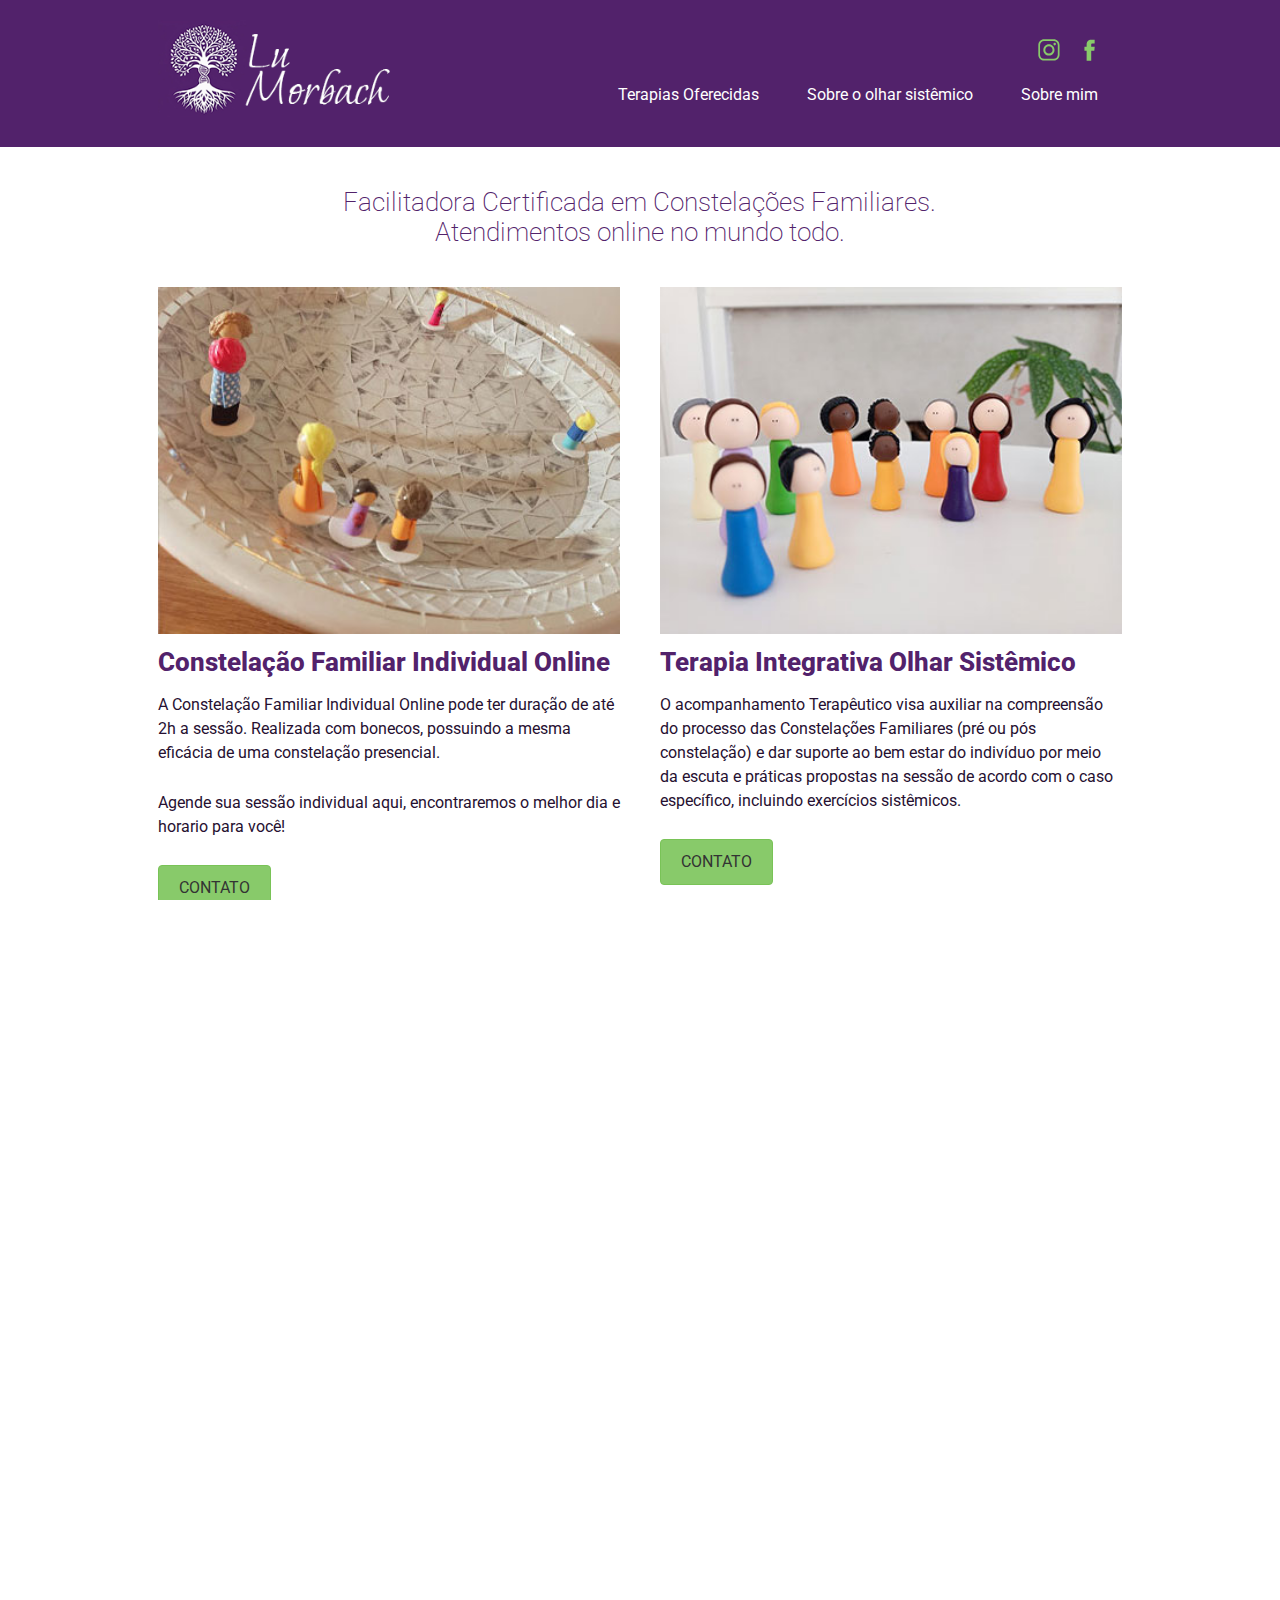
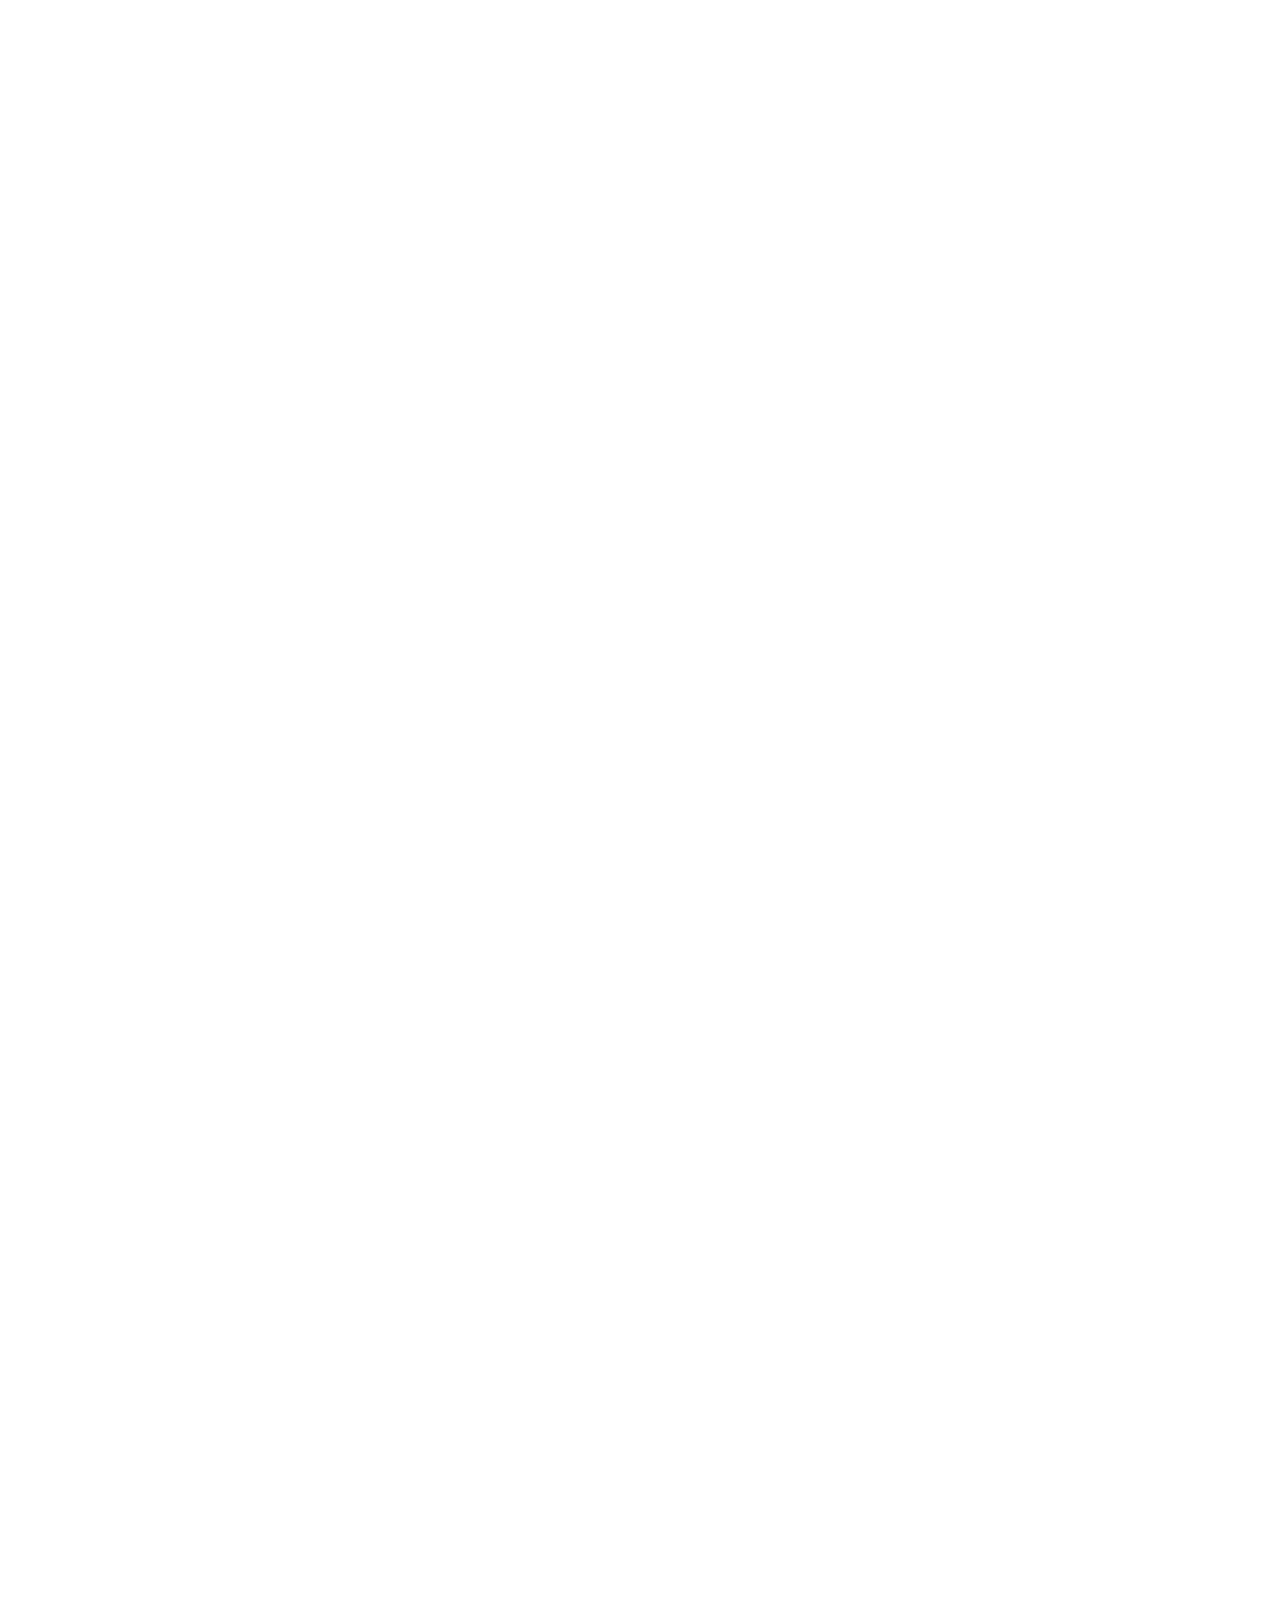
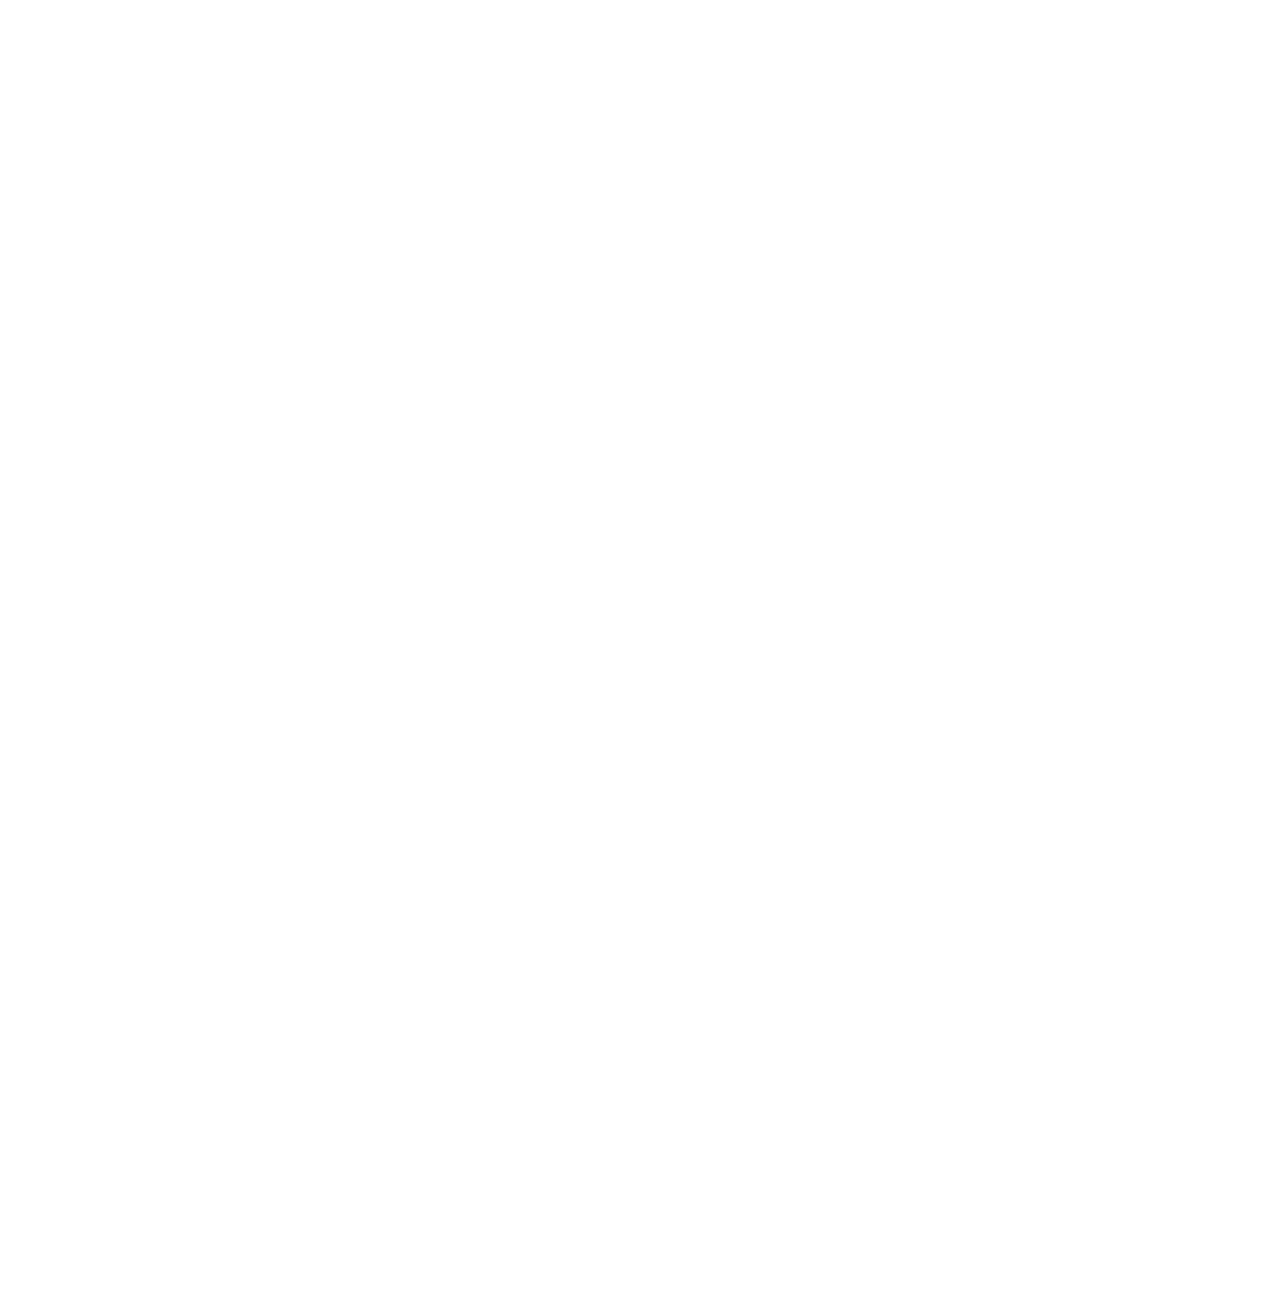
==== commit 5c21d0c3: "feat: mobile" ====
--- a/docs/index.html
+++ b/docs/index.html
@@ -107,7 +107,7 @@
                 <img src="./assets/2-0-1/img/column-family.jpg" alt="Lu Morback">
                 <h2 class="title">Constelação Familiar Individual Online</h2>
                 <p>
-                    A Constelação Familiar online Individual pode ter duração de até 2h a sessão. Realizada com bonecos,
+                    A Constelação Familiar Individual Online pode ter duração de até 2h a sessão. Realizada com bonecos,
                     possuindo a mesma eficácia de uma constelação presencial.
                 </p>
                 <p>
@@ -123,7 +123,7 @@
                 <h2 class="title">Terapia Integrativa Olhar Sistêmico</h2>
                 <p>
                     O acompanhamento Terapêutico visa auxiliar na compreensão do processo das Constelações Familiares
-                    (pré ou pós constelação) e/ou, dar suporte ao bem estar do indivíduo por meio da escuta e práticas
+                    (pré ou pós constelação) e dar suporte ao bem estar do indivíduo por meio da escuta e práticas
                     propostas na sessão de acordo com o caso específico, incluindo exercícios sistêmicos.
                 </p>
                 <p>
@@ -185,16 +185,16 @@
                         <li>Reconhecimento e cura de padrões repetitivos.</li>
                         <li>Melhora nos relacionamentos interpessoais.</li>
                         <li>Maior clareza e leveza emocional.</li>
-                        <li>Saúde e bem estar: Reconexão com a força do sistema familiar</li>
+                        <li>Saúde e bem estar: Reconexão com a fluidez da vida.</li>
                     </ul>
                     <p>
                         Essa abordagem acolhe o cliente com empatia, oferecendo um espaço seguro para abrir caminhos
-                        para
-                        uma
-                        vida mais plena e autêntica.
+                        para uma vida mais plena e autêntica.
                     </p>
                     <p>
-                        <a href="https://wa.me/642102452928" target="_blank" class="button button--regular button--green">CONTATO</a>
+                        <a href="https://wa.me/642102452928" target="_blank" class="button button--regular button--green">
+                            CONTATO
+                        </a>
                     </p>
                 </div>
             </div>
@@ -226,7 +226,7 @@
                 </p>
             </div>
             <div class="column">
-                <img src="./assets/2-0-1/img/lu.png" alt="Lu Morback">
+                <img src="./assets/2-0-1/img/lu.jpg" alt="Lu Morback">
             </div>
         </div>
     </div>
--- a/docs/assets/2-0-1/css/wf-theme.css
+++ b/docs/assets/2-0-1/css/wf-theme.css
@@ -201,13 +201,11 @@
 }
 
 .content-me {
-  padding: 20px 0 0 0;
+  padding: 20px 0;
 }
 @media (min-width: 1366px) {
   .content-me {
-    max-height: 600px;
-    overflow: hidden;
-    padding: 20px 0 0 0;
+    padding: 70px 0;
   }
 }
 .content-me .left {
@@ -222,9 +220,6 @@
 @media (min-width: 1366px) {
   .content-me .columns .column {
     flex: 1;
-  }
-  .content-me .columns .column img {
-    margin-top: -40px;
   }
 }
 
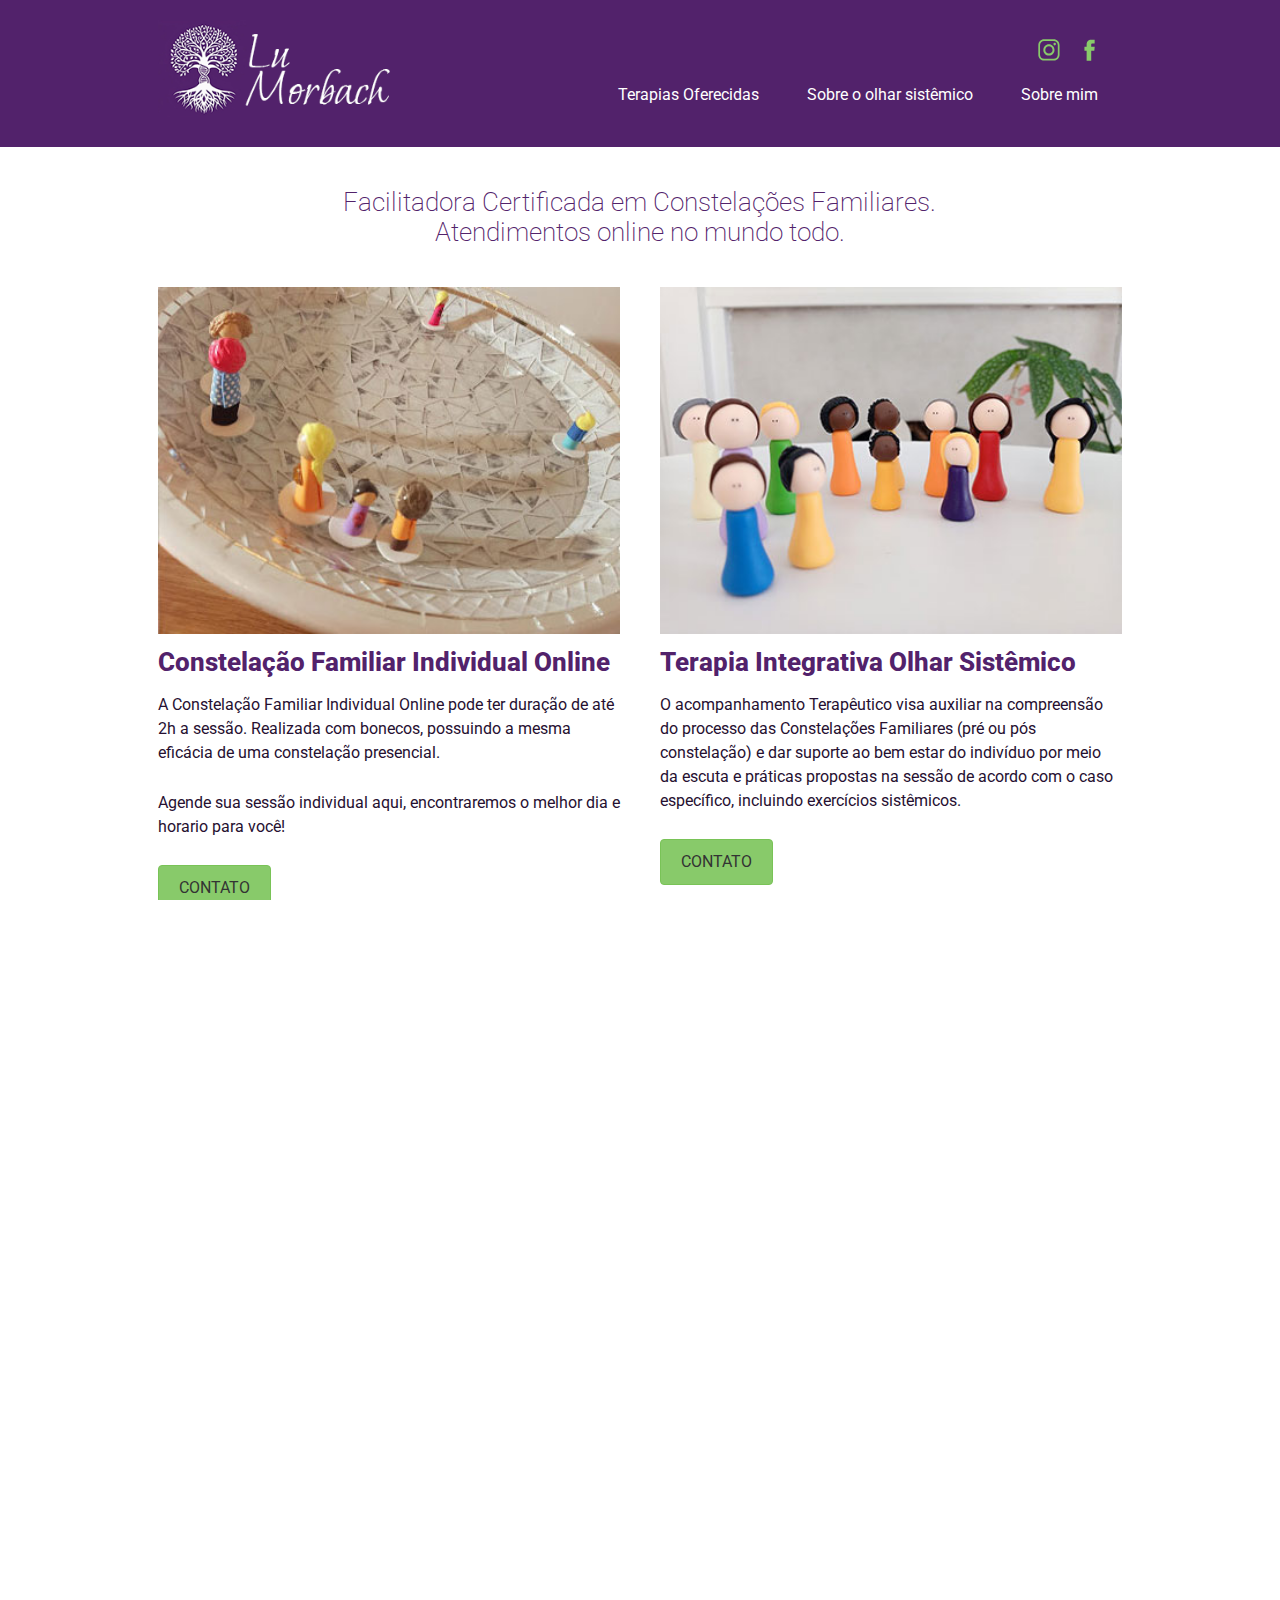
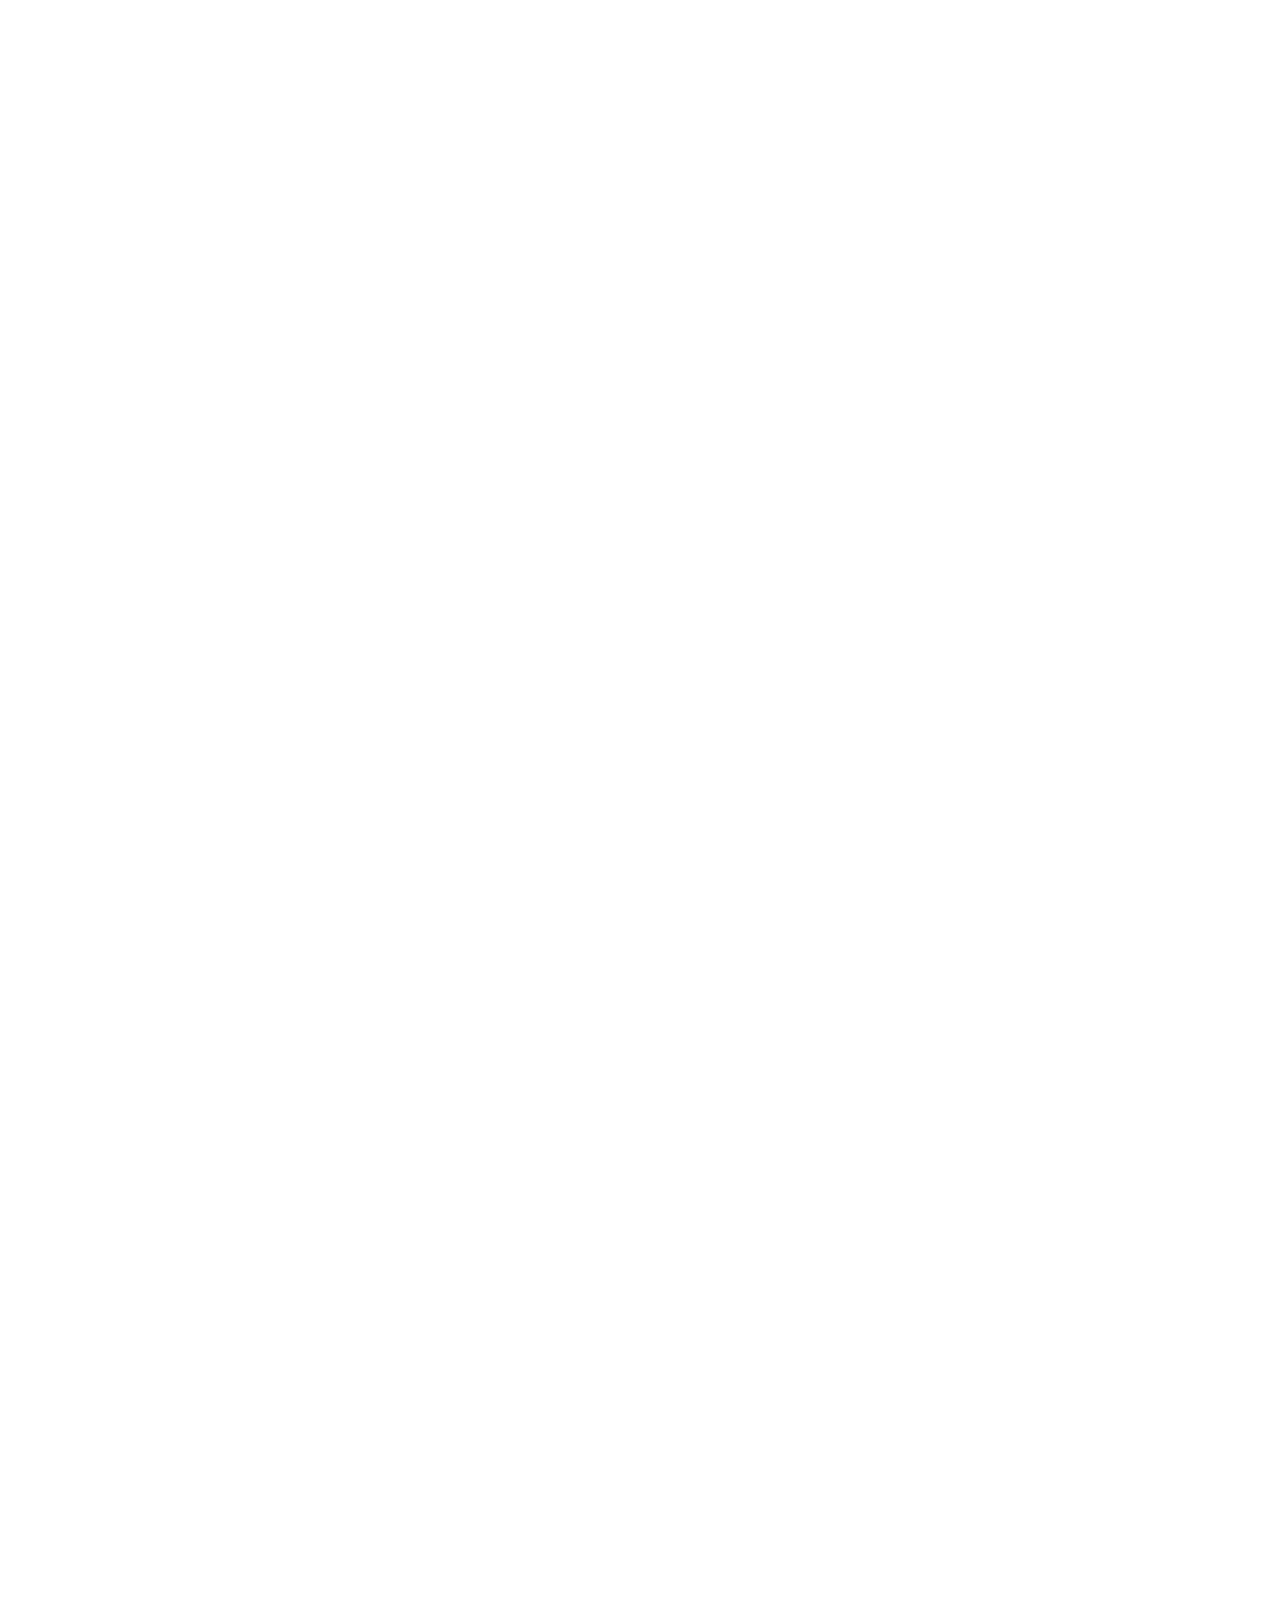
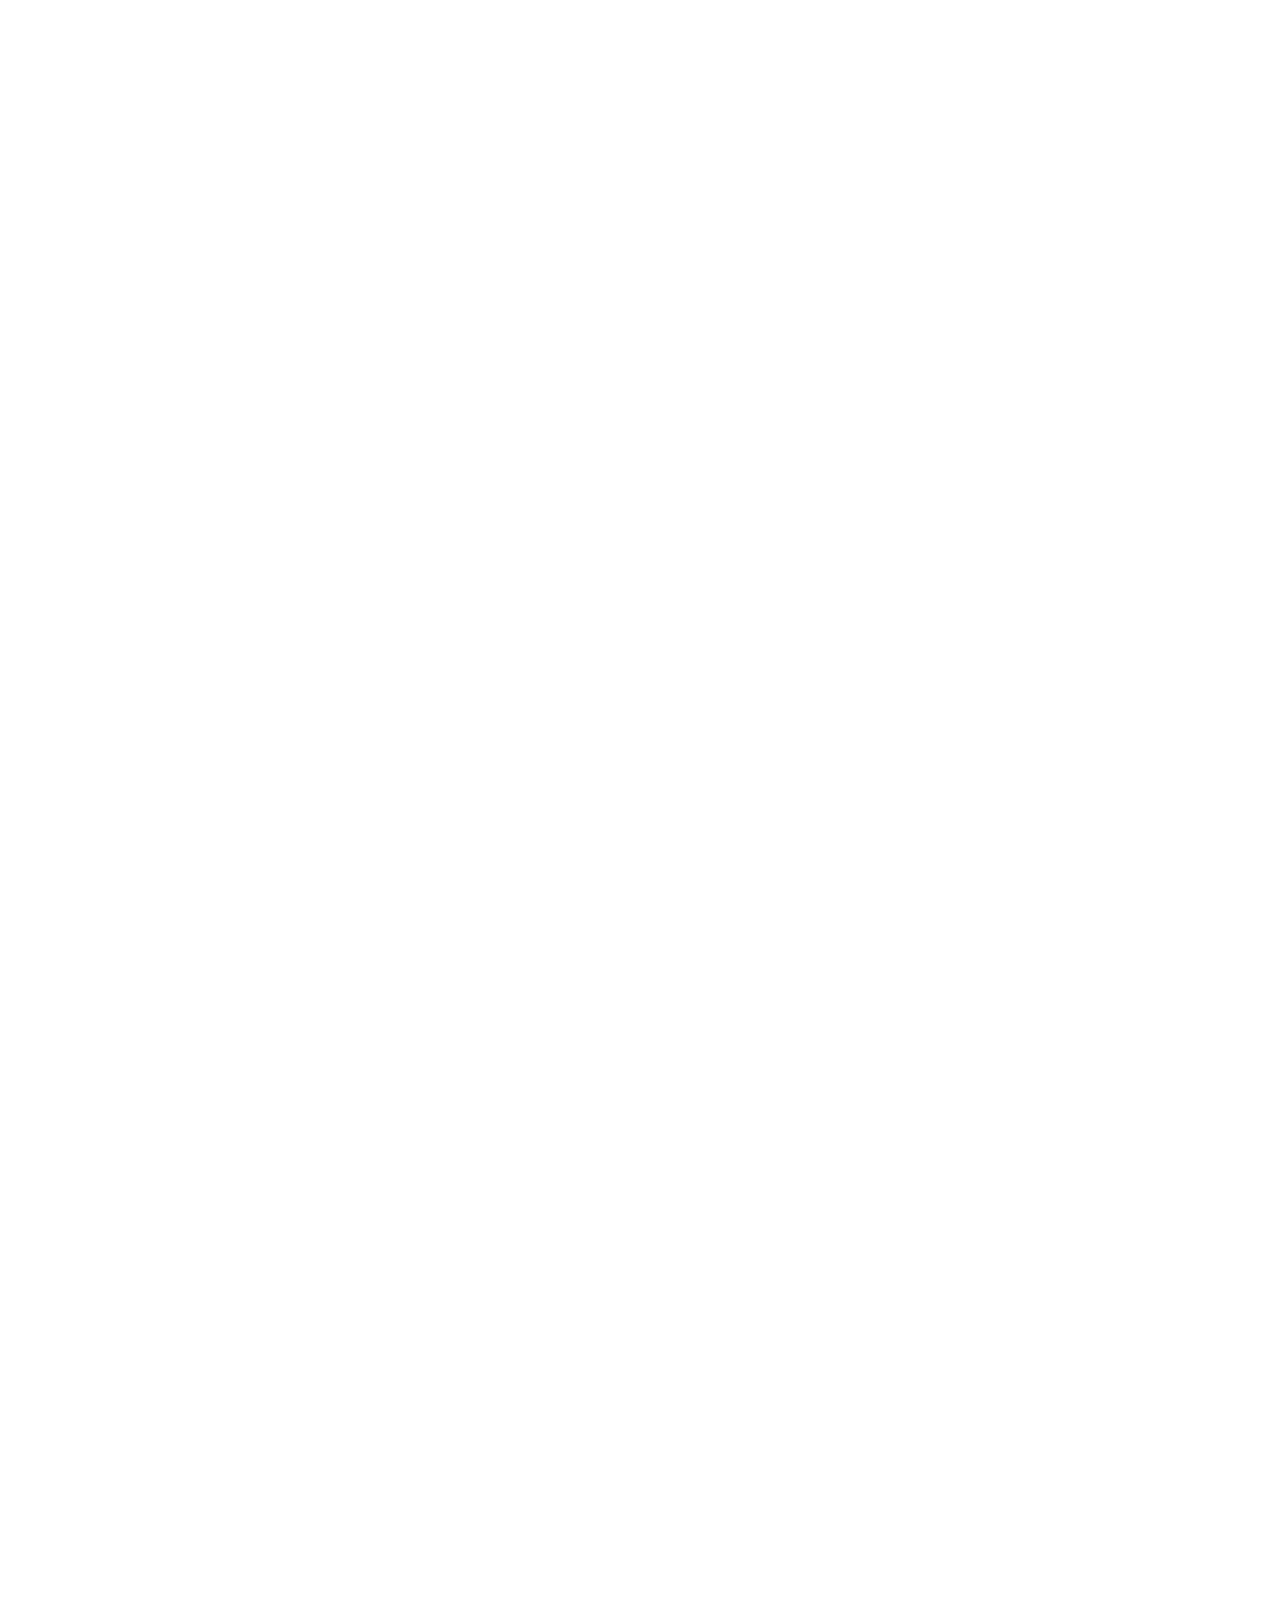
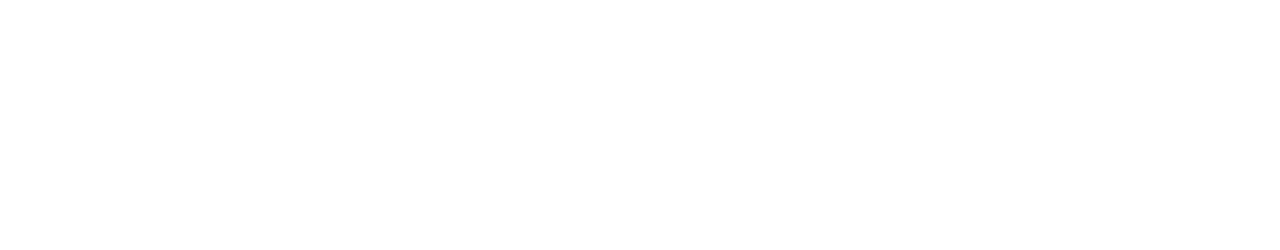
==== commit 7d0312ad: "feat: new photo" ====
--- a/docs/index.html
+++ b/docs/index.html
@@ -1,259 +1,4 @@
-<!DOCTYPE html>
-<html lang="pt-BR">
-
-<head>
-    
-    <meta http-equiv="content-type" content="text/html; charset=utf-8" />
-    <meta name="format-detection" content="telephone=yes" />
-    <meta name="viewport" content="initial-scale=1,maximum-scale=5,user-scalable=yes,width=device-width">
-    <meta name="description" content="Description" />
-    <meta name="author" content="Jeferson Winter" />
-    <meta name="keywords" content="Lu, Morbach, Constelação, Familiar" />
-    <title>Lu Morbach</title>
-
-    <meta name="msapplication-tap-highlight" content="no" />
-    <meta name="theme-color" content="#000000" />
-    <meta name="msapplication-TileColor" content="#000000" />
-    <meta name="msapplication-TileImage" content="./assets/2-0-1/img/logo/144-144.png" />
-    <meta name="application-name" content="Jeferson Winter" />
-    <link rel="shortcut icon" href="./assets/2-0-1/img/logo/16-16.png" />
-    <link rel="apple-touch-icon" href="./assets/2-0-1/img/logo/57-57.png" />
-    <link rel="apple-touch-icon" sizes="72x72" href="./assets/2-0-1/img/logo/72-72.png" />
-    <link rel="apple-touch-icon" sizes="114x114" href="./assets/2-0-1/img/logo/114-114.png" />
-
-    <meta property="og:image" content="./assets/2-0-1/img/logo/600-315.png" />
-    <meta property="og:image:type" content="image/png" />
-    <meta property="og:image:width" content="600" />
-    <meta property="og:image:height" content="315" />
-    <meta property="og:locale" content="pt_BR" />
-    <meta property="og:url" content="" />
-    <meta property="og:type" content="website" />
-    <meta property="og:title" content="Lu Morbach" />
-    <meta property="og:site_name" content="Lu Morbach" />
-    <meta property="og:description" content="Facilitadora Certificada em Constelações Familiares. Atendimentos online no mundo todo." />
-
-    <link href="./assets/2-0-1/css/wf-plugin.css" rel="stylesheet">
-    <link href="./assets/2-0-1/css/wf-theme.css" rel="stylesheet">
-
-    <link rel="preconnect" href="https://fonts.googleapis.com">
-    <link rel="preconnect" href="https://fonts.gstatic.com" crossorigin>
-    <link href="https://fonts.googleapis.com/css2?family=Bungee&family=Roboto:ital,wght@0,100..900;1,100..900&display=swap" rel="stylesheet">
-</head>
-
-<body>
-  
-
-
-<div class="row bg--purple">
-    <div class="container">
-        <div class="row main-menu">
-            <a href="#content_me">
-                <img src="./assets/2-0-1/img/logo/logo.png" alt="Lu Morback" class="logo">
-            </a>
-            <button type="button" class="button button--regular button--regular--proportional button--green toggle-menu"
-                aria-label="Menu">
-                <svg class="icon icon--white icon--regular">
-                    <use xlink:href="./assets/2-0-1/img/icon.svg#menu"></use>
-                </svg>
-            </button>
-            <div class="button-wrapper">
-                <nav class="toggle-menu__content">
-                    <div class="row menu-social">
-                        
-
-<a href="https://www.instagram.com/lumorbacholharsistemico?igsh=OGhhNGYwcDBmZ2xu" class="button button--extra-small button--social" target="_blank">
-    <svg class="icon icon--big icon--green">
-        <use xlink:href="./assets/2-0-1/img/icon.svg#instagram"></use>
-    </svg>
-</a>
-<a href="https://www.facebook.com/LuMorbach?mibextid=ZbWKwL" class="button button--extra-small button--social" target="_blank">
-    <svg class="icon icon--big icon--green">
-        <use xlink:href="./assets/2-0-1/img/icon.svg#facebook"></use>
-    </svg>
-</a>
-                    </div>
-                    <div class="row menu-content">
-                        <a href="#content_therapies" class="button button-outline button--regular">
-                            Terapias Oferecidas
-                        </a>
-                        <a href="#content_systemic" class="button button-outline button--regular">
-                            Sobre o olhar sistêmico
-                        </a>
-                        <a href="#content_me" class="button button-outline button--regular">
-                            Sobre mim
-                        </a>
-                    </div>
-                </nav>
-            </div>
-        </div>
-    </div>
-</div>
-
-
-<div class="row content-about">
-    <div class="container center">
-        <h1 class="content--small title">
-            Facilitadora Certificada em Constelações Familiares.
-            Atendimentos online no mundo todo.
-        </h1>
-    </div>
-</div>
-
-
-<div class="row bg--white content-therapies" id="content_therapies">
-    <div class="container columns">
-        <div class="row">
-            <div class="column">
-                <img src="./assets/2-0-1/img/column-family.jpg" alt="Lu Morback">
-                <h2 class="title">Constelação Familiar Individual Online</h2>
-                <p>
-                    A Constelação Familiar Individual Online pode ter duração de até 2h a sessão. Realizada com bonecos,
-                    possuindo a mesma eficácia de uma constelação presencial.
-                </p>
-                <p>
-                    Agende sua sessão individual aqui,
-                    encontraremos o melhor dia e horario para você!
-                </p>
-                <p>
-                    <a href="https://wa.me/642102452928" target="_blank" class="button button--regular button--green">CONTATO</a>
-                </p>
-            </div>
-            <div class="column">
-                <img src="./assets/2-0-1/img/column-systemic.jpg" alt="Lu Morback">
-                <h2 class="title">Terapia Integrativa Olhar Sistêmico</h2>
-                <p>
-                    O acompanhamento Terapêutico visa auxiliar na compreensão do processo das Constelações Familiares
-                    (pré ou pós constelação) e dar suporte ao bem estar do indivíduo por meio da escuta e práticas
-                    propostas na sessão de acordo com o caso específico, incluindo exercícios sistêmicos.
-                </p>
-                <p>
-                    <a href="https://wa.me/642102452928" target="_blank" class="button button--regular button--green">CONTATO</a>
-                </p>
-            </div>
-            <div class="column">
-                <img src="./assets/2-0-1/img/column-bach.jpg" alt="Lu Morback">
-                <h2 class="title">
-                    Terapia Floral de Bach Personalizada</h2>
-                <p>
-                    A Terapia Floral é realizada por meio da escuta das questões trazidas pelo cliente. O cliente
-                    receberá a orientação da combinação de essências mais adequadas para o processo que enfrenta. A
-                    orientação da fórmula é personalizada para cada caso.
-                </p>
-                <p>
-                    <a href="https://wa.me/642102452928" target="_blank" class="button button--regular button--green">CONTATO</a>
-                </p>
-            </div>
-            <div class="column">
-                <img src="./assets/2-0-1/img/column-group.jpg" alt="Lu Morback">
-                <h2 class="title">Grupo de Constelações Familiares Online</h2>
-                <p>Para ter seu tema constelado ou ser participante de uma Constelação Familiar em grupo basta
-                    demonstrar
-                    seu
-                    interesse que te avisaremos as próximas datas e horários disponíveis.</p>
-                </p>
-                <p>
-                    <a href="https://wa.me/642102452928" target="_blank" class="button button--regular button--green">CONTATO</a>
-                </p>
-            </div>
-        </div>
-    </div>
-</div>
-
-
-<div class="content-systemic bg--purple-light" id="content_systemic">
-    <div class="row">
-        <div class="container columns">
-            <div class="row align-center">
-                <div class="column">
-                    <img src="./assets/2-0-1/img/systemic.jpg" alt="Lu Morback">
-                </div>
-                <div class="column">
-                    <h2 class="title">O que é a Terapia Olhar Sistêmico?</h2>
-                    <p>
-                        A Terapia Olhar Sistêmico é uma abordagem terapêutica que tem como objetivo identificar e
-                        solucionar
-                        conflitos e problemas de origem sistêmica, ou seja, que estão relacionados com a dinâmica
-                        familiar e
-                        ancestral do indivíduo.
-                    </p>
-                    <p>
-                        Ao compreender e honrar as histórias e os laços familiares, é possível liberar emaranhamentos
-                        emocionais, ressignificar situações difíceis e promover um movimento de cura profunda.
-                    </p>
-                    <h2 class="title">Benefícios da terapia Olhar Sistêmico:</h2>
-                    <ul>
-                        <li>Reconhecimento e cura de padrões repetitivos.</li>
-                        <li>Melhora nos relacionamentos interpessoais.</li>
-                        <li>Maior clareza e leveza emocional.</li>
-                        <li>Saúde e bem estar: Reconexão com a fluidez da vida.</li>
-                    </ul>
-                    <p>
-                        Essa abordagem acolhe o cliente com empatia, oferecendo um espaço seguro para abrir caminhos
-                        para uma vida mais plena e autêntica.
-                    </p>
-                    <p>
-                        <a href="https://wa.me/642102452928" target="_blank" class="button button--regular button--green">
-                            CONTATO
-                        </a>
-                    </p>
-                </div>
-            </div>
-        </div>
-    </div>
-</div>
-
-
-<div class="row content-me" id="content_me">
-    <div class="container columns">
-        <div class="row">
-            <div class="column">
-                <h1 class="center title">Olá, eu sou a Lu Morbach</h1>
-                <p>
-                    Minha formação inicial foi em Direito, com experiência na advocacia familiar e um profundo interesse
-                    pelas
-                    ciências sociais e humanas, especialmente a Filosofia.
-                    Um olhar atento sobre as relações e dinâmicas humanas, somado à minha caminhada espiritual – pautada
-                    em
-                    estudos contínuos e práticas diárias – foram a base do meu desenvolvimento como terapeuta.
-                </p>
-                <p>
-                    Ao longo dos anos, aprofundei-me nos estudos das Constelações Familiares e no trabalho sistêmico,
-                    adquirindo
-                    formações sólidas e experiência prática como facilitadora.
-                    Minha missão é seguir facilitando processos de transformação pessoal que reverberem positivamente no
-                    sistema
-                    familiar e no coletivo, o que faço com profundo respeito ao sistema do cliente.
-                </p>
-            </div>
-            <div class="column">
-                <img src="./assets/2-0-1/img/lu.jpg" alt="Lu Morback">
-            </div>
-        </div>
-    </div>
-</div>
-
-
-<div class="row content-phrase bg--purple-light">
-    <div class="container center">
-        <h1 class="content--small title">
-            "São nos instantes de luz, carregados de compreensão e amor que nos harmonizamos com a solução"
-        </h1>
-    </div>
-</div>
-<div class="row copyright">
-    <div class="container center">
-        Copyright © 2025 lumorbach.com | Powered by <strong>lumorbach.com</strong>
-        | By:
-        <a href="https://www.jefersonwinter.com.br" target="_blank" rel="noopener"
-            class="link link--regular link--white">
-            Jeferson Winter
-        </a>
-    </div>
-</div>
-        
-     
-        <script type="module">
-            import * as wfp from './assets/2-0-1/js/wf-plugin.js';
+<!DOCTYPE html><html lang="pt-BR"><head><meta http-equiv="content-type" content="text/html; charset=utf-8"><meta name="format-detection" content="telephone=yes"><meta name="viewport" content="initial-scale=1,maximum-scale=5,user-scalable=yes,width=device-width"><meta name="description" content="Description"><meta name="author" content="Jeferson Winter"><meta name="keywords" content="Lu, Morbach, Constelação, Familiar"><title>Lu Morbach</title><meta name="msapplication-tap-highlight" content="no"><meta name="theme-color" content="#000000"><meta name="msapplication-TileColor" content="#000000"><meta name="msapplication-TileImage" content="./assets/2-0-1/img/logo/144-144.png"><meta name="application-name" content="Jeferson Winter"><link rel="shortcut icon" href="./assets/2-0-1/img/logo/16-16.png"><link rel="apple-touch-icon" href="./assets/2-0-1/img/logo/57-57.png"><link rel="apple-touch-icon" sizes="72x72" href="./assets/2-0-1/img/logo/72-72.png"><link rel="apple-touch-icon" sizes="114x114" href="./assets/2-0-1/img/logo/114-114.png"><meta property="og:image" content="./assets/2-0-1/img/logo/600-315.png"><meta property="og:image:type" content="image/png"><meta property="og:image:width" content="600"><meta property="og:image:height" content="315"><meta property="og:locale" content="pt_BR"><meta property="og:url" content=""><meta property="og:type" content="website"><meta property="og:title" content="Lu Morbach"><meta property="og:site_name" content="Lu Morbach"><meta property="og:description" content="Facilitadora Certificada em Constelações Familiares. Atendimentos online no mundo todo."><link href="./assets/2-0-1/css/wf-plugin.css" rel="stylesheet"><link href="./assets/2-0-1/css/wf-theme.css" rel="stylesheet"><link rel="preconnect" href="https://fonts.googleapis.com"><link rel="preconnect" href="https://fonts.gstatic.com" crossorigin><link href="https://fonts.googleapis.com/css2?family=Bungee&family=Roboto:ital,wght@0,100..900;1,100..900&display=swap" rel="stylesheet"></head><body><div class="row bg--purple"><div class="container"><div class="row main-menu"><a href="#content_me"><img src="./assets/2-0-1/img/logo/logo.png" alt="Lu Morback" class="logo"> </a><button type="button" class="button button--regular button--regular--proportional button--green toggle-menu" aria-label="Menu"><svg class="icon icon--white icon--regular"><use xlink:href="./assets/2-0-1/img/icon.svg#menu"></use></svg></button><div class="button-wrapper"><nav class="toggle-menu__content"><div class="row menu-social"><a href="https://www.instagram.com/lumorbacholharsistemico?igsh=OGhhNGYwcDBmZ2xu" class="button button--extra-small button--social" target="_blank"><svg class="icon icon--big icon--green"><use xlink:href="./assets/2-0-1/img/icon.svg#instagram"></use></svg> </a><a href="https://www.facebook.com/LuMorbach?mibextid=ZbWKwL" class="button button--extra-small button--social" target="_blank"><svg class="icon icon--big icon--green"><use xlink:href="./assets/2-0-1/img/icon.svg#facebook"></use></svg></a></div><div class="row menu-content"><a href="#content_therapies" class="button button-outline button--regular">Terapias Oferecidas </a><a href="#content_systemic" class="button button-outline button--regular">Sobre o olhar sistêmico </a><a href="#content_me" class="button button-outline button--regular">Sobre mim</a></div></nav></div></div></div></div><div class="row content-about"><div class="container center"><h1 class="content--small title">Facilitadora Certificada em Constelações Familiares. Atendimentos online no mundo todo.</h1></div></div><div class="row bg--white content-therapies" id="content_therapies"><div class="container columns"><div class="row"><div class="column"><img src="./assets/2-0-1/img/column-family.jpg" alt="Lu Morback"><h2 class="title">Constelação Familiar Individual Online</h2><p>A Constelação Familiar Individual Online pode ter duração de até 2h a sessão. Realizada com bonecos, possuindo a mesma eficácia de uma constelação presencial.</p><p>Agende sua sessão individual aqui, encontraremos o melhor dia e horario para você!</p><p><a href="https://wa.me/642102452928" target="_blank" class="button button--regular button--green">CONTATO</a></p></div><div class="column"><img src="./assets/2-0-1/img/column-systemic.jpg" alt="Lu Morback"><h2 class="title">Terapia Integrativa Olhar Sistêmico</h2><p>O acompanhamento Terapêutico visa auxiliar na compreensão do processo das Constelações Familiares (pré ou pós constelação) e dar suporte ao bem estar do indivíduo por meio da escuta e práticas propostas na sessão de acordo com o caso específico, incluindo exercícios sistêmicos.</p><p><a href="https://wa.me/642102452928" target="_blank" class="button button--regular button--green">CONTATO</a></p></div><div class="column"><img src="./assets/2-0-1/img/column-bach.jpg" alt="Lu Morback"><h2 class="title">Terapia Floral de Bach Personalizada</h2><p>A Terapia Floral é realizada por meio da escuta das questões trazidas pelo cliente. O cliente receberá a orientação da combinação de essências mais adequadas para o processo que enfrenta. A orientação da fórmula é personalizada para cada caso.</p><p><a href="https://wa.me/642102452928" target="_blank" class="button button--regular button--green">CONTATO</a></p></div><div class="column"><img src="./assets/2-0-1/img/column-group.jpg" alt="Lu Morback"><h2 class="title">Grupo de Constelações Familiares Online</h2><p>Para ter seu tema constelado ou ser participante de uma Constelação Familiar em grupo basta demonstrar seu interesse que te avisaremos as próximas datas e horários disponíveis.</p><p></p><p><a href="https://wa.me/642102452928" target="_blank" class="button button--regular button--green">CONTATO</a></p></div></div></div></div><div class="content-systemic bg--purple-light" id="content_systemic"><div class="row"><div class="container columns"><div class="row align-center"><div class="column"><img src="./assets/2-0-1/img/systemic.jpg" alt="Lu Morback"></div><div class="column"><h2 class="title">O que é a Terapia Olhar Sistêmico?</h2><p>A Terapia Olhar Sistêmico é uma abordagem terapêutica que tem como objetivo identificar e solucionar conflitos e problemas de origem sistêmica, ou seja, que estão relacionados com a dinâmica familiar e ancestral do indivíduo.</p><p>Ao compreender e honrar as histórias e os laços familiares, é possível liberar emaranhamentos emocionais, ressignificar situações difíceis e promover um movimento de cura profunda.</p><h2 class="title">Benefícios da terapia Olhar Sistêmico:</h2><ul><li>Reconhecimento e cura de padrões repetitivos.</li><li>Melhora nos relacionamentos interpessoais.</li><li>Maior clareza e leveza emocional.</li><li>Saúde e bem estar: Reconexão com a fluidez da vida.</li></ul><p>Essa abordagem acolhe o cliente com empatia, oferecendo um espaço seguro para abrir caminhos para uma vida mais plena e autêntica.</p><p><a href="https://wa.me/642102452928" target="_blank" class="button button--regular button--green">CONTATO</a></p></div></div></div></div></div><div class="row content-me" id="content_me"><div class="container columns"><div class="row"><div class="column"><h1 class="center title">Olá, eu sou a Lu Morbach</h1><p>Minha formação inicial é em Direito, área que me proporcionou um profundo contato com as ciências sociais e humanas, especialmente a Filosofia. Minha experiência na advocacia familiar ampliou meu olhar sobre as dinâmicas humanas e os sistemas de pertencimento, o que se tornou uma base valiosa para meu desenvolvimento como terapeuta.</p><p>Ao longo dos anos, aprofundei-me nos estudos das Constelações Familiares e no trabalho sistêmico, adquirindo formações sólidas e experiência prática como facilitadora. Minha missão é seguir facilitando processos de transformação pessoal que reverberem positivamente no sistema familiar e no coletivo, sempre com profundo respeito ao sistema do cliente.</p></div><div class="column"><img src="./assets/2-0-1/img/lu.jpg" alt="Lu Morback"></div></div></div></div><div class="row content-phrase bg--purple-light"><div class="container center"><h1 class="content--small title">"São nos instantes de luz, carregados de compreensão e amor que nos harmonizamos com a solução"</h1></div></div><div class="row copyright"><div class="container center">Copyright © 2025 lumorbach.com | Powered by <strong>lumorbach.com</strong> | By: <a href="https://www.jefersonwinter.com.br" target="_blank" rel="noopener" class="link link--regular link--white">Jeferson Winter</a></div></div><script type="module">import * as wfp from './assets/2-0-1/js/wf-plugin.js';
             import * as wft from './assets/2-0-1/js/wf-theme.js';
 
             window.wfpLanguage = "pt";
@@ -295,9 +40,4 @@
 
                 window.wfpLoadingMain.hide(), {
                     once: true
-                });
-        </script>
-    </main>
-</body>
-
-</html>+                });</script></body></html>--- a/docs/assets/2-0-1/css/wf-plugin.css
+++ b/docs/assets/2-0-1/css/wf-plugin.css
@@ -1,2605 +1 @@
-.tag--white, .tag--red, .tag--purple, .tag--green, .tag--black, .table tbody td, .table, .notification__item, .form__input, .card__header, .card__body, .card__footer {
-  border-style: solid;
-  border-width: 1px;
-}
-
-.button-outline--white--active, .button-outline--white--disabled, .button-outline--white:disabled, .button-outline--red--active, .button-outline--red--disabled, .button-outline--red:disabled, .button-outline--purple--active, .button-outline--purple--disabled, .button-outline--purple:disabled, .button-outline--green--active, .button-outline--green--disabled, .button-outline--green:disabled, .button-outline--black--active, .button-outline--black--disabled, .button-outline--black:disabled, .button--white--active, .button--white--disabled, .button--white:disabled, .button--red--active, .button--red--disabled, .button--red:disabled, .button--purple--active, .button--purple--disabled, .button--purple:disabled, .button--green--active, .button--green--disabled, .button--green:disabled, .button--black--active, .button--black--disabled, .button--black:disabled {
-  cursor: not-allowed;
-}
-
-.tag-wrapper, .form .column {
-  margin-left: 10px;
-  margin-right: 10px;
-}
-.tag-wrapper:first-child, .form .column:first-child {
-  margin-left: 0;
-}
-.tag-wrapper:last-child, .form .column:last-child {
-  margin-right: 0;
-}
-
-/* ------------------------------------------------------------------ SOCIAL */
-audio[controls],
-canvas,
-video {
-  display: inline-block;
-  zoom: 1;
-}
-
-audio:not([controls]) {
-  display: none;
-  height: 0;
-}
-
-hr {
-  box-sizing: content-box;
-  height: 0;
-}
-
-html,
-body {
-  height: 100%;
-  margin: 0;
-  min-height: 100%;
-  min-width: 100%;
-  overflow-x: hidden;
-  padding: 0;
-  text-rendering: optimizeLegibility;
-  width: 100%;
-}
-
-* {
-  box-sizing: border-box;
-  font-size: 16px;
-}
-*:focus {
-  outline: none;
-}
-*:disabled {
-  cursor: not-allowed;
-}
-
-textarea {
-  overflow: auto;
-  resize: vertical;
-  vertical-align: top;
-}
-
-table,
-table td {
-  border-collapse: collapse;
-}
-
-img {
-  align-self: start;
-  max-width: 100%;
-}
-
-h1 {
-  font-size: 2.5rem;
-}
-
-h2 {
-  font-size: 2rem;
-}
-
-h3 {
-  font-size: 1.75rem;
-}
-
-h4 {
-  font-size: 1.5rem;
-}
-
-h5 {
-  font-size: 1.25rem;
-}
-
-h6 {
-  font-size: 1rem;
-}
-
-h1,
-h2,
-h3,
-h4,
-h5,
-h6 {
-  font-weight: normal;
-  margin: 0.5em auto;
-}
-
-p {
-  line-height: 150%;
-  margin-bottom: 10px;
-}
-
-small {
-  font-size: 12px;
-}
-
-.column {
-  flex-direction: column;
-  height: 100%;
-}
-
-.row {
-  flex: 0 1 100%;
-  flex-direction: row;
-  flex-wrap: wrap;
-}
-
-.column,
-.row {
-  display: flex;
-  position: relative;
-}
-
-.center {
-  align-items: center;
-  justify-content: center;
-  text-align: center;
-}
-
-.left {
-  align-items: flex-start;
-  justify-content: flex-start;
-  text-align: left;
-}
-
-.right {
-  align-items: flex-end;
-  justify-content: flex-end;
-  text-align: right;
-}
-
-.button,
-.button-outline,
-.link {
-  cursor: pointer;
-  display: inline-flex;
-  height: fit-content;
-  transition: 0.3s;
-  user-select: none;
-}
-.button--extra-small,
-.button-outline--extra-small,
-.link--extra-small {
-  font-size: 10px;
-}
-.button--small,
-.button-outline--small,
-.link--small {
-  font-size: 12px;
-}
-.button--regular,
-.button-outline--regular,
-.link--regular {
-  font-size: 16px;
-}
-.button--big,
-.button-outline--big,
-.link--big {
-  font-size: 24px;
-}
-.button--extra-big,
-.button-outline--extra-big,
-.link--extra-big {
-  font-size: 32px;
-}
-.button .icon,
-.button-outline .icon,
-.link .icon {
-  font-size: 0.87em;
-}
-.button b,
-.button strong,
-.button-outline b,
-.button-outline strong,
-.link b,
-.link strong {
-  display: contents;
-  font-size: inherit;
-}
-
-.button {
-  border-width: 1px;
-}
-.button--extra-small {
-  border-radius: 2px;
-}
-.button--small {
-  border-radius: 2px;
-}
-.button--regular {
-  border-radius: 4px;
-}
-.button--big {
-  border-radius: 6px;
-}
-.button--extra-big {
-  border-radius: 8px;
-}
-.button--black {
-  background-color: #333333;
-  border-color: #262626;
-  color: #ffffff;
-}
-.button--black .icon {
-  fill: #ffffff;
-}
-.button--black:hover {
-  background-color: #0d0d0d;
-  border-color: color-dark-border(black);
-  color: #ffffff;
-}
-.button--black:hover .icon {
-  fill: #ffffff;
-}
-.button--black:focus {
-  background-color: #0d0d0d;
-  box-shadow: 0 0 0 4px rgba(38, 38, 38, 0.5);
-}
-.button--black--active {
-  background-color: #0d0d0d;
-}
-.button--black--active .icon {
-  fill: #0d0d0d;
-}
-.button--black--disabled, .button--black:disabled {
-  background-color: #cccccc;
-  border-color: #cccccc;
-}
-.button--green {
-  background-color: #88ca6a;
-  border-color: #79c357;
-  color: #333333;
-}
-.button--green .icon {
-  fill: #333333;
-}
-.button--green:hover {
-  background-color: #5fab3d;
-  border-color: color-dark-border(green);
-  color: #333333;
-}
-.button--green:hover .icon {
-  fill: #333333;
-}
-.button--green:focus {
-  background-color: #5fab3d;
-  box-shadow: 0 0 0 4px rgba(121, 195, 87, 0.5);
-}
-.button--green--active {
-  background-color: #5fab3d;
-}
-.button--green--active .icon {
-  fill: #5fab3d;
-}
-.button--green--disabled, .button--green:disabled {
-  background-color: #f1f9ee;
-  border-color: #f1f9ee;
-}
-.button--purple {
-  background-color: #52226b;
-  border-color: #431c58;
-  color: #ffffff;
-}
-.button--purple .icon {
-  fill: #ffffff;
-}
-.button--purple:hover {
-  background-color: #261031;
-  border-color: color-dark-border(purple);
-  color: #ffffff;
-}
-.button--purple:hover .icon {
-  fill: #ffffff;
-}
-.button--purple:focus {
-  background-color: #261031;
-  box-shadow: 0 0 0 4px rgba(67, 28, 88, 0.5);
-}
-.button--purple--active {
-  background-color: #261031;
-}
-.button--purple--active .icon {
-  fill: #261031;
-}
-.button--purple--disabled, .button--purple:disabled {
-  background-color: #af6ed1;
-  border-color: #af6ed1;
-}
-.button--red {
-  background-color: #75162f;
-  border-color: #601226;
-  color: #ffffff;
-}
-.button--red .icon {
-  fill: #ffffff;
-}
-.button--red:hover {
-  background-color: #350a15;
-  border-color: color-dark-border(red);
-  color: #ffffff;
-}
-.button--red:hover .icon {
-  fill: #ffffff;
-}
-.button--red:focus {
-  background-color: #350a15;
-  box-shadow: 0 0 0 4px rgba(96, 18, 38, 0.5);
-}
-.button--red--active {
-  background-color: #350a15;
-}
-.button--red--active .icon {
-  fill: #350a15;
-}
-.button--red--disabled, .button--red:disabled {
-  background-color: #e15d80;
-  border-color: #e15d80;
-}
-.button--white {
-  background-color: #ffffff;
-  border-color: #f2f2f2;
-  color: #333333;
-}
-.button--white .icon {
-  fill: #333333;
-}
-.button--white:hover {
-  background-color: #d9d9d9;
-  border-color: color-dark-border(white);
-  color: #333333;
-}
-.button--white:hover .icon {
-  fill: #333333;
-}
-.button--white:focus {
-  background-color: #d9d9d9;
-  box-shadow: 0 0 0 4px rgba(242, 242, 242, 0.5);
-}
-.button--white--active {
-  background-color: #d9d9d9;
-}
-.button--white--active .icon {
-  fill: #d9d9d9;
-}
-.button--white--disabled, .button--white:disabled {
-  background-color: #ffffff;
-  border-color: #ffffff;
-}
-.button-outline {
-  background-color: transparent;
-  border-width: 2px;
-}
-.button-outline--black {
-  border-color: #262626;
-  color: #333333;
-}
-.button-outline--black .icon {
-  fill: #ffffff;
-}
-.button-outline--black:hover {
-  background-color: #333333;
-  border-color: #333333;
-  color: #ffffff;
-}
-.button-outline--black:hover .icon {
-  fill: #ffffff;
-}
-.button-outline--black--active {
-  background-color: #0d0d0d;
-}
-.button-outline--black--active .icon {
-  fill: #0d0d0d;
-}
-.button-outline--black--disabled, .button-outline--black:disabled {
-  border-color: #cccccc;
-}
-.button-outline--green {
-  border-color: #79c357;
-  color: #88ca6a;
-}
-.button-outline--green .icon {
-  fill: #333333;
-}
-.button-outline--green:hover {
-  background-color: #88ca6a;
-  border-color: #88ca6a;
-  color: #333333;
-}
-.button-outline--green:hover .icon {
-  fill: #333333;
-}
-.button-outline--green--active {
-  background-color: #5fab3d;
-}
-.button-outline--green--active .icon {
-  fill: #5fab3d;
-}
-.button-outline--green--disabled, .button-outline--green:disabled {
-  border-color: #f1f9ee;
-}
-.button-outline--purple {
-  border-color: #431c58;
-  color: #52226b;
-}
-.button-outline--purple .icon {
-  fill: #ffffff;
-}
-.button-outline--purple:hover {
-  background-color: #52226b;
-  border-color: #52226b;
-  color: #ffffff;
-}
-.button-outline--purple:hover .icon {
-  fill: #ffffff;
-}
-.button-outline--purple--active {
-  background-color: #261031;
-}
-.button-outline--purple--active .icon {
-  fill: #261031;
-}
-.button-outline--purple--disabled, .button-outline--purple:disabled {
-  border-color: #af6ed1;
-}
-.button-outline--red {
-  border-color: #601226;
-  color: #75162f;
-}
-.button-outline--red .icon {
-  fill: #ffffff;
-}
-.button-outline--red:hover {
-  background-color: #75162f;
-  border-color: #75162f;
-  color: #ffffff;
-}
-.button-outline--red:hover .icon {
-  fill: #ffffff;
-}
-.button-outline--red--active {
-  background-color: #350a15;
-}
-.button-outline--red--active .icon {
-  fill: #350a15;
-}
-.button-outline--red--disabled, .button-outline--red:disabled {
-  border-color: #e15d80;
-}
-.button-outline--white {
-  border-color: #f2f2f2;
-  color: #ffffff;
-}
-.button-outline--white .icon {
-  fill: #333333;
-}
-.button-outline--white:hover {
-  background-color: #ffffff;
-  border-color: #ffffff;
-  color: #333333;
-}
-.button-outline--white:hover .icon {
-  fill: #333333;
-}
-.button-outline--white--active {
-  background-color: #d9d9d9;
-}
-.button-outline--white--active .icon {
-  fill: #d9d9d9;
-}
-.button-outline--white--disabled, .button-outline--white:disabled {
-  border-color: #ffffff;
-}
-.button,
-.button-outline {
-  border-style: solid;
-  text-decoration: none;
-}
-.button--extra-small,
-.button-outline--extra-small {
-  padding: 2px 5px;
-}
-.button--extra-small--proportional,
-.button-outline--extra-small--proportional {
-  padding: 2px;
-}
-.button--small,
-.button-outline--small {
-  padding: 5px 10px;
-}
-.button--small--proportional,
-.button-outline--small--proportional {
-  padding: 5px;
-}
-.button--regular,
-.button-outline--regular {
-  padding: 10px 20px;
-}
-.button--regular--proportional,
-.button-outline--regular--proportional {
-  padding: 10px;
-}
-.button--big,
-.button-outline--big {
-  padding: 20px 40px;
-}
-.button--big--proportional,
-.button-outline--big--proportional {
-  padding: 20px;
-}
-.button--extra-big,
-.button-outline--extra-big {
-  padding: 40px 80px;
-}
-.button--extra-big--proportional,
-.button-outline--extra-big--proportional {
-  padding: 40px;
-}
-.button--full,
-.button-outline--full {
-  justify-content: center;
-  width: 100%;
-}
-.button--transparent,
-.button-outline--transparent {
-  background-color: transparent;
-  border-color: transparent;
-}
-
-.link {
-  background-color: transparent;
-  border: 0;
-  padding: 0;
-}
-.link:hover {
-  text-decoration: underline;
-}
-.link--black {
-  color: #333333;
-}
-.link--black .icon {
-  fill: #ffffff;
-}
-.link--black:hover {
-  color: #0d0d0d;
-}
-.link--black:hover .icon {
-  fill: #ffffff;
-}
-.link--green {
-  color: #88ca6a;
-}
-.link--green .icon {
-  fill: #333333;
-}
-.link--green:hover {
-  color: #5fab3d;
-}
-.link--green:hover .icon {
-  fill: #333333;
-}
-.link--purple {
-  color: #52226b;
-}
-.link--purple .icon {
-  fill: #ffffff;
-}
-.link--purple:hover {
-  color: #261031;
-}
-.link--purple:hover .icon {
-  fill: #ffffff;
-}
-.link--red {
-  color: #75162f;
-}
-.link--red .icon {
-  fill: #ffffff;
-}
-.link--red:hover {
-  color: #350a15;
-}
-.link--red:hover .icon {
-  fill: #ffffff;
-}
-.link--white {
-  color: #ffffff;
-}
-.link--white .icon {
-  fill: #333333;
-}
-.link--white:hover {
-  color: #d9d9d9;
-}
-.link--white:hover .icon {
-  fill: #333333;
-}
-
-.drop-down-text,
-.drop-down {
-  position: relative;
-}
-.drop-down-text > .button--black:after,
-.drop-down-text > .button-outline--black:after,
-.drop-down-text > .link--black:after,
-.drop-down > .button--black:after,
-.drop-down > .button-outline--black:after,
-.drop-down > .link--black:after {
-  content: "";
-  display: block;
-  position: relative;
-  height: 0;
-  width: 0;
-  border-left: 5px solid transparent;
-  border-right: 5px solid transparent;
-  border-top: 5px solid #ffffff;
-  margin-top: 5px;
-}
-.drop-down-text > .button--green:after,
-.drop-down-text > .button-outline--green:after,
-.drop-down-text > .link--green:after,
-.drop-down > .button--green:after,
-.drop-down > .button-outline--green:after,
-.drop-down > .link--green:after {
-  content: "";
-  display: block;
-  position: relative;
-  height: 0;
-  width: 0;
-  border-left: 5px solid transparent;
-  border-right: 5px solid transparent;
-  border-top: 5px solid #333333;
-  margin-top: 5px;
-}
-.drop-down-text > .button--purple:after,
-.drop-down-text > .button-outline--purple:after,
-.drop-down-text > .link--purple:after,
-.drop-down > .button--purple:after,
-.drop-down > .button-outline--purple:after,
-.drop-down > .link--purple:after {
-  content: "";
-  display: block;
-  position: relative;
-  height: 0;
-  width: 0;
-  border-left: 5px solid transparent;
-  border-right: 5px solid transparent;
-  border-top: 5px solid #ffffff;
-  margin-top: 5px;
-}
-.drop-down-text > .button--red:after,
-.drop-down-text > .button-outline--red:after,
-.drop-down-text > .link--red:after,
-.drop-down > .button--red:after,
-.drop-down > .button-outline--red:after,
-.drop-down > .link--red:after {
-  content: "";
-  display: block;
-  position: relative;
-  height: 0;
-  width: 0;
-  border-left: 5px solid transparent;
-  border-right: 5px solid transparent;
-  border-top: 5px solid #ffffff;
-  margin-top: 5px;
-}
-.drop-down-text > .button--white:after,
-.drop-down-text > .button-outline--white:after,
-.drop-down-text > .link--white:after,
-.drop-down > .button--white:after,
-.drop-down > .button-outline--white:after,
-.drop-down > .link--white:after {
-  content: "";
-  display: block;
-  position: relative;
-  height: 0;
-  width: 0;
-  border-left: 5px solid transparent;
-  border-right: 5px solid transparent;
-  border-top: 5px solid #333333;
-  margin-top: 5px;
-}
-.drop-down-text > .button:after,
-.drop-down-text > .button-outline:after,
-.drop-down-text > .link:after,
-.drop-down > .button:after,
-.drop-down > .button-outline:after,
-.drop-down > .link:after {
-  align-self: center;
-  content: "";
-  display: inline-flex;
-  height: 100%;
-  margin-left: 5px;
-  margin-top: 1px;
-}
-.drop-down-text .drop-down__content,
-.drop-down .drop-down__content {
-  display: flex;
-  flex-direction: column;
-  height: 0;
-  opacity: 0;
-  overflow: hidden;
-  pointer-events: none;
-  position: absolute;
-  transition: 0.3s;
-  z-index: 8;
-}
-.drop-down-text .drop-down__content--opened,
-.drop-down .drop-down__content--opened {
-  height: auto;
-  opacity: 1;
-  pointer-events: initial;
-  width: max-content;
-}
-.drop-down-text .drop-down__content .button,
-.drop-down .drop-down__content .button {
-  margin: 0;
-  margin-top: -1px;
-}
-.drop-down-text .drop-down__content .button:not(:first-child):not(:last-child),
-.drop-down .drop-down__content .button:not(:first-child):not(:last-child) {
-  border-radius: 0;
-}
-.drop-down-text .drop-down__content .button:first-child,
-.drop-down .drop-down__content .button:first-child {
-  border-bottom-left-radius: 0;
-  border-bottom-right-radius: 0;
-  margin-top: -2px;
-}
-.drop-down-text .drop-down__content .button:last-child,
-.drop-down .drop-down__content .button:last-child {
-  border-top-left-radius: 0;
-  border-top-right-radius: 0;
-}
-.drop-down-text .drop-down__content--black,
-.drop-down .drop-down__content--black {
-  border-color: #bec3c7;
-}
-.drop-down-text .drop-down__content--green,
-.drop-down .drop-down__content--green {
-  border-color: #bec3c7;
-}
-.drop-down-text .drop-down__content--purple,
-.drop-down .drop-down__content--purple {
-  border-color: #bec3c7;
-}
-.drop-down-text .drop-down__content--red,
-.drop-down .drop-down__content--red {
-  border-color: #bec3c7;
-}
-.drop-down-text .drop-down__content--white,
-.drop-down .drop-down__content--white {
-  border-color: #bec3c7;
-}
-
-.button-wrapper {
-  align-items: center;
-  position: relative;
-}
-.button-wrapper .button,
-.button-wrapper .button-outline,
-.button-wrapper .drop-down,
-.button-wrapper .link {
-  margin: 2px;
-}
-.button-wrapper.column .button:first-child,
-.button-wrapper.column .button-outline:first-child,
-.button-wrapper.column .drop-down:first-child,
-.button-wrapper.column .link:first-child {
-  margin-top: 0;
-}
-.button-wrapper.column .button:last-child,
-.button-wrapper.column .button-outline:last-child,
-.button-wrapper.column .drop-down:last-child,
-.button-wrapper.column .link:last-child {
-  margin-bottom: 0;
-}
-.button-wrapper.row .button:first-child,
-.button-wrapper.row .button-outline:first-child,
-.button-wrapper.row .drop-down:first-child,
-.button-wrapper.row .link:first-child {
-  margin-left: 0;
-}
-.button-wrapper.row .button:last-child,
-.button-wrapper.row .button-outline:last-child,
-.button-wrapper.row .drop-down:last-child,
-.button-wrapper.row .link:last-child {
-  margin-right: 0;
-}
-
-.button-group {
-  margin: 10px auto;
-}
-.button-group .button,
-.button-group .drop-down,
-.button-group .button-outline {
-  margin-left: -1px;
-}
-.button-group > .button,
-.button-group > .drop-down > .button,
-.button-group > .button-outline {
-  border-radius: 0;
-}
-.button-group > :first-child.button--extra-small {
-  border-bottom-left-radius: 2px;
-  border-top-left-radius: 2px;
-}
-.button-group > :first-child.button--small {
-  border-bottom-left-radius: 2px;
-  border-top-left-radius: 2px;
-}
-.button-group > :first-child.button--regular {
-  border-bottom-left-radius: 4px;
-  border-top-left-radius: 4px;
-}
-.button-group > :first-child.button--big {
-  border-bottom-left-radius: 6px;
-  border-top-left-radius: 6px;
-}
-.button-group > :first-child.button--extra-big {
-  border-bottom-left-radius: 8px;
-  border-top-left-radius: 8px;
-}
-.button-group > :first-child > .button.button--extra-small {
-  border-bottom-left-radius: 2px;
-  border-top-left-radius: 2px;
-}
-.button-group > :first-child > .button.button--small {
-  border-bottom-left-radius: 2px;
-  border-top-left-radius: 2px;
-}
-.button-group > :first-child > .button.button--regular {
-  border-bottom-left-radius: 4px;
-  border-top-left-radius: 4px;
-}
-.button-group > :first-child > .button.button--big {
-  border-bottom-left-radius: 6px;
-  border-top-left-radius: 6px;
-}
-.button-group > :first-child > .button.button--extra-big {
-  border-bottom-left-radius: 8px;
-  border-top-left-radius: 8px;
-}
-.button-group > :last-child.button--extra-small {
-  border-bottom-right-radius: 2px;
-  border-top-right-radius: 2px;
-}
-.button-group > :last-child.button--small {
-  border-bottom-right-radius: 2px;
-  border-top-right-radius: 2px;
-}
-.button-group > :last-child.button--regular {
-  border-bottom-right-radius: 4px;
-  border-top-right-radius: 4px;
-}
-.button-group > :last-child.button--big {
-  border-bottom-right-radius: 6px;
-  border-top-right-radius: 6px;
-}
-.button-group > :last-child.button--extra-big {
-  border-bottom-right-radius: 8px;
-  border-top-right-radius: 8px;
-}
-
-.navigation-change {
-  height: 100%;
-  left: 0;
-  position: absolute;
-  top: 0;
-  width: 100%;
-}
-.navigation-change .button {
-  background-color: transparent;
-  border-color: transparent;
-  position: absolute;
-}
-.navigation-change .button:first-child {
-  left: 0;
-}
-.navigation-change .button:last-child {
-  right: 0;
-}
-
-.toggle-menu {
-  display: flex;
-  margin-bottom: 10px;
-}
-@media (min-width: 1024px) {
-  .toggle-menu {
-    display: none;
-  }
-}
-.toggle-menu .icon {
-  pointer-events: none;
-}
-
-.toggle-menu__content {
-  display: none;
-}
-@media (min-width: 1024px) {
-  .toggle-menu__content {
-    display: flex;
-  }
-}
-
-.toggle-menu__open {
-  display: flex;
-}
-
-.card {
-  max-width: 100%;
-  width: auto;
-}
-.card__body {
-  margin-top: -1px;
-}
-.card__footer {
-  margin-top: -1px;
-}
-@media (min-width: 1024px) {
-  .card--extra-small {
-    width: 200px;
-  }
-}
-.card--extra-small .card__header,
-.card--extra-small .card__body,
-.card--extra-small .card__footer {
-  padding: 2px;
-}
-.card--extra-small .card__header {
-  border-radius: 2px 2px 0 0;
-}
-.card--extra-small .card__footer {
-  border-radius: 0 0 2px 2px;
-}
-@media (min-width: 1024px) {
-  .card--small {
-    width: 300px;
-  }
-}
-.card--small .card__header,
-.card--small .card__body,
-.card--small .card__footer {
-  padding: 5px;
-}
-.card--small .card__header {
-  border-radius: 2px 2px 0 0;
-}
-.card--small .card__footer {
-  border-radius: 0 0 2px 2px;
-}
-@media (min-width: 1024px) {
-  .card--regular {
-    width: 400px;
-  }
-}
-.card--regular .card__header,
-.card--regular .card__body,
-.card--regular .card__footer {
-  padding: 10px;
-}
-.card--regular .card__header {
-  border-radius: 4px 4px 0 0;
-}
-.card--regular .card__footer {
-  border-radius: 0 0 4px 4px;
-}
-@media (min-width: 1024px) {
-  .card--big {
-    width: 500px;
-  }
-}
-.card--big .card__header,
-.card--big .card__body,
-.card--big .card__footer {
-  padding: 20px;
-}
-.card--big .card__header {
-  border-radius: 6px 6px 0 0;
-}
-.card--big .card__footer {
-  border-radius: 0 0 6px 6px;
-}
-@media (min-width: 1024px) {
-  .card--extra-big {
-    width: 600px;
-  }
-}
-.card--extra-big .card__header,
-.card--extra-big .card__body,
-.card--extra-big .card__footer {
-  padding: 40px;
-}
-.card--extra-big .card__header {
-  border-radius: 8px 8px 0 0;
-}
-.card--extra-big .card__footer {
-  border-radius: 0 0 8px 8px;
-}
-.card--black .card__header,
-.card--black .card__body,
-.card--black .card__footer {
-  border-color: #cccccc;
-}
-.card--black .card__header,
-.card--black .card__footer {
-  background-color: #cccccc;
-}
-.card--black .card__header {
-  color: #0d0d0d;
-}
-.card--green .card__header,
-.card--green .card__body,
-.card--green .card__footer {
-  border-color: #f1f9ee;
-}
-.card--green .card__header,
-.card--green .card__footer {
-  background-color: #f1f9ee;
-}
-.card--green .card__header {
-  color: #5fab3d;
-}
-.card--purple .card__header,
-.card--purple .card__body,
-.card--purple .card__footer {
-  border-color: #af6ed1;
-}
-.card--purple .card__header,
-.card--purple .card__footer {
-  background-color: #af6ed1;
-}
-.card--purple .card__header {
-  color: #261031;
-}
-.card--red .card__header,
-.card--red .card__body,
-.card--red .card__footer {
-  border-color: #e15d80;
-}
-.card--red .card__header,
-.card--red .card__footer {
-  background-color: #e15d80;
-}
-.card--red .card__header {
-  color: #350a15;
-}
-.card--white .card__header,
-.card--white .card__body,
-.card--white .card__footer {
-  border-color: #ffffff;
-}
-.card--white .card__header,
-.card--white .card__footer {
-  background-color: #ffffff;
-}
-.card--white .card__header {
-  color: #d9d9d9;
-}
-
-.card-wrapper {
-  position: relative;
-}
-.card-wrapper .card {
-  margin: 10px;
-}
-
-.carousel {
-  margin: auto;
-  overflow: hidden;
-  position: relative;
-  width: 100%;
-  z-index: 1;
-}
-.carousel__list {
-  display: flex;
-  list-style: none;
-  margin: 0;
-  padding: 0;
-  position: relative;
-  transition: 0.3s;
-}
-.carousel__item {
-  display: flex;
-  flex-direction: row;
-  position: relative;
-}
-.carousel__controller {
-  position: relative;
-  width: 100%;
-}
-.carousel__controller .button {
-  border-radius: 50%;
-  margin: 0 5px;
-}
-.carousel__controller--over {
-  bottom: 40px;
-  position: absolute;
-  z-index: 2;
-}
-.carousel__controller-button {
-  border-color: transparent;
-  border-radius: 50%;
-  opacity: 0.5;
-}
-.carousel__controller-button--active {
-  opacity: 1;
-}
-.carousel--black .carousel__controller-button {
-  background-color: #333333;
-}
-.carousel--black .navigation-change .button .icon {
-  fill: #333333;
-}
-.carousel--green .carousel__controller-button {
-  background-color: #88ca6a;
-}
-.carousel--green .navigation-change .button .icon {
-  fill: #88ca6a;
-}
-.carousel--purple .carousel__controller-button {
-  background-color: #52226b;
-}
-.carousel--purple .navigation-change .button .icon {
-  fill: #52226b;
-}
-.carousel--red .carousel__controller-button {
-  background-color: #75162f;
-}
-.carousel--red .navigation-change .button .icon {
-  fill: #75162f;
-}
-.carousel--white .carousel__controller-button {
-  background-color: #ffffff;
-}
-.carousel--white .navigation-change .button .icon {
-  fill: #ffffff;
-}
-
-.icon--extra-small {
-  height: 10px;
-  width: 10px;
-}
-.icon--small {
-  height: 12px;
-  width: 12px;
-}
-.icon--regular {
-  height: 16px;
-  width: 16px;
-}
-.icon--big {
-  height: 24px;
-  width: 24px;
-}
-.icon--extra-big {
-  height: 32px;
-  width: 32px;
-}
-.icon--black {
-  fill: black;
-}
-.icon--green {
-  fill: green;
-}
-.icon--purple {
-  fill: purple;
-}
-.icon--red {
-  fill: red;
-}
-.icon--white {
-  fill: white;
-}
-
-.form__field {
-  align-items: center;
-  display: flex;
-  margin-bottom: 10px;
-  position: relative;
-}
-.form__label {
-  font-weight: bold;
-  margin-bottom: 10px;
-  width: 100%;
-}
-.form__input {
-  appearance: none;
-  border-radius: 4px;
-  padding: 10px;
-  width: 100%;
-}
-.form__input-file {
-  padding: 7px;
-}
-.form__input-validation {
-  background-color: #e15d80;
-  border-radius: 4px;
-  color: #350a15;
-  margin: 10px auto;
-  padding: 10px;
-  width: 100%;
-}
-.form__input-validation:empty {
-  display: none;
-}
-.form select {
-  background-position: calc(100% - 20px) calc(1em + 2px), calc(100% - 15px) calc(1em + 2px), calc(100% - 2.5em) 0.5em;
-  background-repeat: no-repeat;
-  background-size: 5px 5px, 5px 5px, 1px 1.5em;
-}
-.form select[multiple] {
-  background-image: none;
-}
-.form input[type=checkbox],
-.form input[type=radio], .form__input {
-  transition: 0.3s;
-}
-.form input[type=color] {
-  appearance: none;
-  background: none;
-  height: 40px;
-}
-.form input[type=color]::-webkit-color-swatch-wrapper {
-  background-color: transparent;
-  padding: 0;
-}
-.form input[type=color]::-webkit-color-swatch {
-  border: none;
-}
-.form__option {
-  margin-right: 20px;
-}
-.form select[multiple],
-.form textarea {
-  height: 100px;
-}
-.form .column {
-  align-items: flex-start;
-  flex: 1;
-}
-.form--black select {
-  background-image: linear-gradient(45deg, transparent 50%, #b3b3b3 50%), linear-gradient(135deg, #b3b3b3 50%, transparent 50%);
-}
-.form--black input[type=checkbox]:focus,
-.form--black input[type=radio]:focus {
-  box-shadow: 0 0 0 4px rgba(179, 179, 179, 0.7);
-}
-.form--black input[type=color] {
-  border-color: #b3b3b3;
-}
-.form--black:disabled {
-  background-color: #75162f;
-}
-.form--black .form__input {
-  border-color: #b3b3b3;
-}
-.form--black .form__input:focus {
-  box-shadow: 0 0 0 4px rgba(179, 179, 179, 0.7);
-}
-.form--black .form__input.form__input--invalid {
-  border-color: #75162f;
-  box-shadow: 0 0 0 4px rgba(117, 22, 47, 0.7);
-}
-.form--green select {
-  background-image: linear-gradient(45deg, transparent 50%, #b5dea2 50%), linear-gradient(135deg, #b5dea2 50%, transparent 50%);
-}
-.form--green input[type=checkbox]:focus,
-.form--green input[type=radio]:focus {
-  box-shadow: 0 0 0 4px rgba(181, 222, 162, 0.7);
-}
-.form--green input[type=color] {
-  border-color: #b5dea2;
-}
-.form--green:disabled {
-  background-color: #75162f;
-}
-.form--green .form__input {
-  border-color: #b5dea2;
-}
-.form--green .form__input:focus {
-  box-shadow: 0 0 0 4px rgba(181, 222, 162, 0.7);
-}
-.form--green .form__input.form__input--invalid {
-  border-color: #75162f;
-  box-shadow: 0 0 0 4px rgba(117, 22, 47, 0.7);
-}
-.form--purple select {
-  background-image: linear-gradient(45deg, transparent 50%, #9a48c5 50%), linear-gradient(135deg, #9a48c5 50%, transparent 50%);
-}
-.form--purple input[type=checkbox]:focus,
-.form--purple input[type=radio]:focus {
-  box-shadow: 0 0 0 4px rgba(154, 72, 197, 0.7);
-}
-.form--purple input[type=color] {
-  border-color: #9a48c5;
-}
-.form--purple:disabled {
-  background-color: #75162f;
-}
-.form--purple .form__input {
-  border-color: #9a48c5;
-}
-.form--purple .form__input:focus {
-  box-shadow: 0 0 0 4px rgba(154, 72, 197, 0.7);
-}
-.form--purple .form__input.form__input--invalid {
-  border-color: #75162f;
-  box-shadow: 0 0 0 4px rgba(117, 22, 47, 0.7);
-}
-.form--red select {
-  background-image: linear-gradient(45deg, transparent 50%, #dc486f 50%), linear-gradient(135deg, #dc486f 50%, transparent 50%);
-}
-.form--red input[type=checkbox]:focus,
-.form--red input[type=radio]:focus {
-  box-shadow: 0 0 0 4px rgba(220, 72, 111, 0.7);
-}
-.form--red input[type=color] {
-  border-color: #dc486f;
-}
-.form--red:disabled {
-  background-color: #75162f;
-}
-.form--red .form__input {
-  border-color: #dc486f;
-}
-.form--red .form__input:focus {
-  box-shadow: 0 0 0 4px rgba(220, 72, 111, 0.7);
-}
-.form--red .form__input.form__input--invalid {
-  border-color: #75162f;
-  box-shadow: 0 0 0 4px rgba(117, 22, 47, 0.7);
-}
-.form--white select {
-  background-image: linear-gradient(45deg, transparent 50%, white 50%), linear-gradient(135deg, white 50%, transparent 50%);
-}
-.form--white input[type=checkbox]:focus,
-.form--white input[type=radio]:focus {
-  box-shadow: 0 0 0 4px rgba(255, 255, 255, 0.7);
-}
-.form--white input[type=color] {
-  border-color: white;
-}
-.form--white:disabled {
-  background-color: #75162f;
-}
-.form--white .form__input {
-  border-color: white;
-}
-.form--white .form__input:focus {
-  box-shadow: 0 0 0 4px rgba(255, 255, 255, 0.7);
-}
-.form--white .form__input.form__input--invalid {
-  border-color: #75162f;
-  box-shadow: 0 0 0 4px rgba(117, 22, 47, 0.7);
-}
-
-.gallery__item {
-  background-color: transparent;
-  border: 0;
-  cursor: pointer;
-}
-
-.loading-main {
-  background-color: #333333;
-  height: 100%;
-  left: 0;
-  opacity: 1;
-  overflow: hidden;
-  position: fixed;
-  top: 0;
-  width: 100%;
-  z-index: 9;
-}
-
-.loading-1 {
-  border-radius: 50%;
-  display: inline-block;
-  position: relative;
-  text-indent: -9999em;
-  transform: translateZ(0);
-}
-.loading-1.animate {
-  animation: loading-1 1.3s infinite linear;
-}
-.loading-1--extra-small {
-  font-size: 2px;
-  height: 2px;
-  margin: 2px;
-  width: 2px;
-}
-.loading-1--small {
-  font-size: 5px;
-  height: 5px;
-  margin: 5px;
-  width: 5px;
-}
-.loading-1--regular {
-  font-size: 10px;
-  height: 10px;
-  margin: 10px;
-  width: 10px;
-}
-.loading-1--big {
-  font-size: 20px;
-  height: 20px;
-  margin: 20px;
-  width: 20px;
-}
-.loading-1--extra-big {
-  font-size: 40px;
-  height: 40px;
-  margin: 40px;
-  width: 40px;
-}
-.loading-1--black {
-  color: #333333;
-}
-.loading-1--green {
-  color: #88ca6a;
-}
-.loading-1--purple {
-  color: #52226b;
-}
-.loading-1--red {
-  color: #75162f;
-}
-.loading-1--white {
-  color: #ffffff;
-}
-
-.loading-2 {
-  display: inline-block;
-}
-.loading-2.animate {
-  animation: loading-2 1.2s infinite ease-in-out;
-}
-.loading-2--extra-small {
-  height: 2px;
-  margin: 2px;
-  padding: 2px;
-  width: 2px;
-}
-.loading-2--small {
-  height: 5px;
-  margin: 5px;
-  padding: 5px;
-  width: 5px;
-}
-.loading-2--regular {
-  height: 10px;
-  margin: 10px;
-  padding: 10px;
-  width: 10px;
-}
-.loading-2--big {
-  height: 20px;
-  margin: 20px;
-  padding: 20px;
-  width: 20px;
-}
-.loading-2--extra-big {
-  height: 40px;
-  margin: 40px;
-  padding: 40px;
-  width: 40px;
-}
-.loading-2--black {
-  background-color: #333333;
-}
-.loading-2--green {
-  background-color: #88ca6a;
-}
-.loading-2--purple {
-  background-color: #52226b;
-}
-.loading-2--red {
-  background-color: #75162f;
-}
-.loading-2--white {
-  background-color: #ffffff;
-}
-
-@keyframes loading-1 {
-  0%, 100% {
-    box-shadow: 0 -1.5em 0 0.1em, 1em -1em 0 0em, 1.5em 0 0 -0.5em, 1em 1em 0 -0.5em, 0 1.5em 0 -0.5em, -1em 1em 0 -0.5em, -1.5em 0 0 -0.5em, -1em -1em 0 0;
-  }
-  12.5% {
-    box-shadow: 0 -1.5em 0 0, 1em -1em 0 0.1em, 1.5em 0 0 0, 1em 1em 0 -0.5em, 0 1.5em 0 -0.5em, -1em 1em 0 -0.5em, -1.5em 0 0 -0.5em, -1em -1em 0 -0.5em;
-  }
-  25% {
-    box-shadow: 0 -1.5em 0 -0.5em, 1em -1em 0 0, 1.5em 0 0 0.1em, 1em 1em 0 0, 0 1.5em 0 -0.5em, -1em 1em 0 -0.5em, -1.5em 0 0 -0.5em, -1em -1em 0 -0.5em;
-  }
-  37.5% {
-    box-shadow: 0 -1.5em 0 -0.5em, 1em -1em 0 -0.5em, 1.5em 0em 0 0, 1em 1em 0 0.1em, 0 1.5em 0 0em, -1em 1em 0 -0.5em, -1.5em 0em 0 -0.5em, -1em -1em 0 -0.5em;
-  }
-  50% {
-    box-shadow: 0 -1.5em 0 -0.5em, 1em -1em 0 -0.5em, 1.5em 0 0 -0.5em, 1em 1em 0 0em, 0 1.5em 0 0.1em, -1em 1em 0 0, -1.5em 0em 0 -0.5em, -1em -1em 0 -0.5em;
-  }
-  62.5% {
-    box-shadow: 0 -1.5em 0 -0.5em, 1em -1em 0 -0.5em, 1.5em 0 0 -0.5em, 1em 1em 0 -0.5em, 0 1.5em 0 0, -1em 1em 0 0.1em, -1.5em 0 0 0, -1em -1em 0 -0.5em;
-  }
-  75% {
-    box-shadow: 0em -1.5em 0 -0.5em, 1em -1em 0 -0.5em, 1.5em 0em 0 -0.5em, 1em 1em 0 -0.5em, 0 1.5em 0 -0.5em, -1em 1em 0 0, -1.5em 0em 0 0.1em, -1em -1em 0 0;
-  }
-  87.5% {
-    box-shadow: 0em -1.5em 0 0, 1em -1em 0 -0.5em, 1.5em 0 0 -0.5em, 1em 1em 0 -0.5em, 0 1.5em 0 -0.5em, -1em 1em 0 0, -1.5em 0em 0 0, -1em -1em 0 0.1em;
-  }
-}
-@keyframes loading-2 {
-  0% {
-    transform: perspective(120px) rotateX(0deg) rotateY(0deg);
-  }
-  50% {
-    transform: perspective(120px) rotateX(-180deg) rotateY(0deg);
-  }
-  100% {
-    transform: perspective(120px) rotateX(-180deg) rotateY(-180deg);
-  }
-}
-.modal {
-  background-color: rgba(51, 51, 51, 0.8);
-  bottom: 0;
-  display: flex;
-  left: 0;
-  opacity: 1;
-  overflow-x: hidden;
-  overflow-y: auto;
-  padding: 5px;
-  position: fixed;
-  right: 0;
-  top: 0;
-  transition: 0.3s;
-  z-index: 5;
-}
-@media (min-width: 1024px) {
-  .modal {
-    padding: 20px;
-  }
-}
-.modal__header {
-  position: relative;
-  z-index: 4;
-}
-.modal__header, .modal__footer {
-  display: flex;
-  padding: 10px;
-  width: 100%;
-}
-.modal__footer {
-  background-color: #f2f2f2;
-}
-@media (min-width: 1024px) {
-  .modal__footer {
-    border-radius: 0 0 4px 4px;
-  }
-}
-.modal__box {
-  align-items: center;
-  background-color: #ffffff;
-  border-radius: 0;
-  justify-content: center;
-  margin: auto;
-  pointer-events: initial;
-  position: relative;
-  transition: 0.3s;
-  width: 100%;
-}
-@media (min-width: 1024px) {
-  .modal__box {
-    border-radius: 4px;
-  }
-}
-.modal--extra-small {
-  max-width: 100%;
-}
-@media (min-width: 1024px) {
-  .modal--extra-small {
-    max-width: 320px;
-  }
-}
-.modal--small {
-  max-width: 100%;
-}
-@media (min-width: 1024px) {
-  .modal--small {
-    max-width: 768px;
-  }
-}
-.modal--regular {
-  max-width: 100%;
-}
-@media (min-width: 1024px) {
-  .modal--regular {
-    max-width: 1024px;
-  }
-}
-.modal--big {
-  max-width: 100%;
-}
-@media (min-width: 1024px) {
-  .modal--big {
-    max-width: 1366px;
-  }
-}
-.modal--extra-big {
-  max-width: 100%;
-}
-@media (min-width: 1024px) {
-  .modal--extra-big {
-    max-width: 1600px;
-  }
-}
-.modal--full {
-  max-width: 100%;
-}
-.modal__content {
-  padding: 10px;
-  position: relative;
-  width: 100%;
-}
-.modal__description {
-  bottom: 0;
-  color: #ffffff;
-  margin-bottom: 14px;
-  padding: 5px;
-  position: absolute;
-  text-align: center;
-  width: calc(100% - 20px);
-}
-@media (min-width: 1024px) {
-  .modal__description {
-    padding: 10px;
-  }
-}
-.modal--black .modal__description {
-  background-color: rgba(0, 0, 0, 0.6);
-  color: #ffffff;
-}
-.modal--black .navigation-change .icon {
-  fill: black;
-}
-.modal--green .modal__description {
-  background-color: rgba(0, 128, 0, 0.6);
-  color: #333333;
-}
-.modal--green .navigation-change .icon {
-  fill: green;
-}
-.modal--purple .modal__description {
-  background-color: rgba(128, 0, 128, 0.6);
-  color: #ffffff;
-}
-.modal--purple .navigation-change .icon {
-  fill: purple;
-}
-.modal--red .modal__description {
-  background-color: rgba(255, 0, 0, 0.6);
-  color: #ffffff;
-}
-.modal--red .navigation-change .icon {
-  fill: red;
-}
-.modal--white .modal__description {
-  background-color: rgba(255, 255, 255, 0.6);
-  color: #333333;
-}
-.modal--white .navigation-change .icon {
-  fill: white;
-}
-
-.modal--close {
-  opacity: 0 !important;
-  pointer-events: none !important;
-  transition: 0.3s;
-}
-@media screen and (-ms-high-contrast: active), (-ms-high-contrast: none) {
-  .modal--close {
-    position: absolute;
-    top: -100% !important;
-  }
-}
-.modal--close * {
-  pointer-events: none !important;
-}
-
-.modal-animate {
-  transform: translate(0, 0) !important;
-  transition: 0.3s;
-}
-
-.notification {
-  align-items: flex-end;
-  display: flex;
-  flex-direction: column;
-  padding: 10px;
-  pointer-events: none;
-  position: fixed;
-  right: 0;
-  text-align: right;
-  top: 0;
-  user-select: none;
-  width: 100%;
-  z-index: 7;
-}
-.notification__item {
-  align-items: center;
-  margin-bottom: 5px;
-  width: auto;
-}
-.notification--center {
-  align-items: center;
-}
-.notification--left {
-  align-items: flex-start;
-}
-.notification--right {
-  align-items: flex-end;
-}
-.notification .button {
-  pointer-events: initial;
-}
-.notification .button, .notification__text {
-  display: inline-flex;
-}
-.notification--extra-small {
-  border-radius: 2px;
-  padding: 2px;
-}
-.notification--small {
-  border-radius: 2px;
-  padding: 5px;
-}
-.notification--regular {
-  border-radius: 4px;
-  padding: 10px;
-}
-.notification--big {
-  border-radius: 6px;
-  padding: 20px;
-}
-.notification--extra-big {
-  border-radius: 8px;
-  padding: 40px;
-}
-.notification .notification--black {
-  background-color: #f2f2f2;
-  border-color: #d9d9d9;
-  color: #0d0d0d;
-}
-.notification .notification--black .icon {
-  fill: #333333;
-}
-.notification .notification--green {
-  background-color: white;
-  border-color: #f1f9ee;
-  color: #5fab3d;
-}
-.notification .notification--green .icon {
-  fill: #88ca6a;
-}
-.notification .notification--purple {
-  background-color: #ba82d7;
-  border-color: #af6ed1;
-  color: #261031;
-}
-.notification .notification--purple .icon {
-  fill: #52226b;
-}
-.notification .notification--red {
-  background-color: #e15d80;
-  border-color: #dc486f;
-  color: #350a15;
-}
-.notification .notification--red .icon {
-  fill: #75162f;
-}
-.notification .notification--white {
-  background-color: #ffffff;
-  border-color: #e6e6e6;
-  color: #d9d9d9;
-}
-.notification .notification--white .icon {
-  fill: #ffffff;
-}
-
-.progress {
-  background-color: #e7e9ea;
-  box-shadow: inset 0 1px 0 #d9dcdf, inset 0 -1px 0 #d9dcdf, inset -1px 0 0 #d9dcdf;
-  display: block;
-  overflow: hidden;
-  width: 100%;
-}
-.progress .progress__bar {
-  height: 100%;
-  transition: 0.3s;
-}
-.progress--extra-small {
-  height: 2px;
-}
-.progress--small {
-  height: 5px;
-}
-.progress--regular {
-  height: 10px;
-}
-.progress--big {
-  height: 20px;
-}
-.progress--extra-big {
-  height: 40px;
-}
-.progress--black .progress__bar {
-  background-color: #333333;
-}
-.progress--green .progress__bar {
-  background-color: #88ca6a;
-}
-.progress--purple .progress__bar {
-  background-color: #52226b;
-}
-.progress--red .progress__bar {
-  background-color: #75162f;
-}
-.progress--white .progress__bar {
-  background-color: #ffffff;
-}
-
-.container {
-  box-sizing: border-box;
-  flex: 0 0 auto;
-  flex-basis: 0;
-  flex-grow: 1;
-  margin: auto;
-  max-width: 100%;
-  position: relative;
-  width: 100%;
-}
-@media (min-width: 768px) {
-  .container {
-    max-width: 748px;
-  }
-}
-@media (min-width: 1024px) {
-  .container {
-    max-width: 1004px;
-  }
-}
-@media (min-width: 1366px) {
-  .container {
-    max-width: 1346px;
-  }
-}
-
-.scrollbar::-webkit-scrollbar {
-  height: 10px;
-  width: 10px;
-}
-
-.scrollbar--black {
-  scrollbar-color: #333333 #f2f2f2;
-}
-.scrollbar--black::-webkit-scrollbar-corner, .scrollbar--black::-webkit-scrollbar {
-  background-color: #cccccc;
-}
-.scrollbar--black::-webkit-scrollbar-thumb {
-  background-color: #333333;
-}
-
-.scrollbar--green {
-  scrollbar-color: #88ca6a white;
-}
-.scrollbar--green::-webkit-scrollbar-corner, .scrollbar--green::-webkit-scrollbar {
-  background-color: #f1f9ee;
-}
-.scrollbar--green::-webkit-scrollbar-thumb {
-  background-color: #88ca6a;
-}
-
-.scrollbar--purple {
-  scrollbar-color: #52226b #ba82d7;
-}
-.scrollbar--purple::-webkit-scrollbar-corner, .scrollbar--purple::-webkit-scrollbar {
-  background-color: #af6ed1;
-}
-.scrollbar--purple::-webkit-scrollbar-thumb {
-  background-color: #52226b;
-}
-
-.scrollbar--red {
-  scrollbar-color: #75162f #e15d80;
-}
-.scrollbar--red::-webkit-scrollbar-corner, .scrollbar--red::-webkit-scrollbar {
-  background-color: #e15d80;
-}
-.scrollbar--red::-webkit-scrollbar-thumb {
-  background-color: #75162f;
-}
-
-.scrollbar--white {
-  scrollbar-color: #ffffff #ffffff;
-}
-.scrollbar--white::-webkit-scrollbar-corner, .scrollbar--white::-webkit-scrollbar {
-  background-color: #ffffff;
-}
-.scrollbar--white::-webkit-scrollbar-thumb {
-  background-color: #ffffff;
-}
-
-.tab {
-  align-items: flex-end;
-  border-bottom: 1px solid;
-  margin-bottom: 0;
-}
-.tab .button,
-.tab .drop-down {
-  margin-bottom: 0;
-}
-.tab .drop-down > .button,
-.tab > .button {
-  background-color: transparent;
-  border-bottom-left-radius: 0;
-  border-bottom-right-radius: 0;
-  border-color: transparent;
-}
-.tab .drop-down > .button--black,
-.tab > .button--black {
-  color: #333333;
-}
-.tab .drop-down > .button--black:hover,
-.tab > .button--black:hover {
-  background-color: #333333;
-  color: #ffffff;
-}
-.tab .drop-down > .button--black .icon,
-.tab > .button--black .icon {
-  fill: #333333;
-}
-.tab .drop-down > .button--green,
-.tab > .button--green {
-  color: #88ca6a;
-}
-.tab .drop-down > .button--green:hover,
-.tab > .button--green:hover {
-  background-color: #88ca6a;
-  color: #333333;
-}
-.tab .drop-down > .button--green .icon,
-.tab > .button--green .icon {
-  fill: #88ca6a;
-}
-.tab .drop-down > .button--purple,
-.tab > .button--purple {
-  color: #52226b;
-}
-.tab .drop-down > .button--purple:hover,
-.tab > .button--purple:hover {
-  background-color: #52226b;
-  color: #ffffff;
-}
-.tab .drop-down > .button--purple .icon,
-.tab > .button--purple .icon {
-  fill: #52226b;
-}
-.tab .drop-down > .button--red,
-.tab > .button--red {
-  color: #75162f;
-}
-.tab .drop-down > .button--red:hover,
-.tab > .button--red:hover {
-  background-color: #75162f;
-  color: #ffffff;
-}
-.tab .drop-down > .button--red .icon,
-.tab > .button--red .icon {
-  fill: #75162f;
-}
-.tab .drop-down > .button--white,
-.tab > .button--white {
-  color: #ffffff;
-}
-.tab .drop-down > .button--white:hover,
-.tab > .button--white:hover {
-  background-color: #ffffff;
-  color: #333333;
-}
-.tab .drop-down > .button--white .icon,
-.tab > .button--white .icon {
-  fill: #ffffff;
-}
-.tab .drop-down > .button {
-  margin-top: -1px;
-}
-.tab .drop-down > .button--black:after {
-  content: "";
-  display: block;
-  position: relative;
-  height: 0;
-  width: 0;
-  border-left: 5px solid transparent;
-  border-right: 5px solid transparent;
-  border-top: 5px solid #333333;
-  margin-top: 5px;
-}
-.tab .drop-down > .button--black:hover:after {
-  content: "";
-  display: block;
-  position: relative;
-  height: 0;
-  width: 0;
-  border-left: 5px solid transparent;
-  border-right: 5px solid transparent;
-  border-top: 5px solid #ffffff;
-  margin-top: 5px;
-}
-.tab .drop-down > .button--green:after {
-  content: "";
-  display: block;
-  position: relative;
-  height: 0;
-  width: 0;
-  border-left: 5px solid transparent;
-  border-right: 5px solid transparent;
-  border-top: 5px solid #88ca6a;
-  margin-top: 5px;
-}
-.tab .drop-down > .button--green:hover:after {
-  content: "";
-  display: block;
-  position: relative;
-  height: 0;
-  width: 0;
-  border-left: 5px solid transparent;
-  border-right: 5px solid transparent;
-  border-top: 5px solid #333333;
-  margin-top: 5px;
-}
-.tab .drop-down > .button--purple:after {
-  content: "";
-  display: block;
-  position: relative;
-  height: 0;
-  width: 0;
-  border-left: 5px solid transparent;
-  border-right: 5px solid transparent;
-  border-top: 5px solid #52226b;
-  margin-top: 5px;
-}
-.tab .drop-down > .button--purple:hover:after {
-  content: "";
-  display: block;
-  position: relative;
-  height: 0;
-  width: 0;
-  border-left: 5px solid transparent;
-  border-right: 5px solid transparent;
-  border-top: 5px solid #ffffff;
-  margin-top: 5px;
-}
-.tab .drop-down > .button--red:after {
-  content: "";
-  display: block;
-  position: relative;
-  height: 0;
-  width: 0;
-  border-left: 5px solid transparent;
-  border-right: 5px solid transparent;
-  border-top: 5px solid #75162f;
-  margin-top: 5px;
-}
-.tab .drop-down > .button--red:hover:after {
-  content: "";
-  display: block;
-  position: relative;
-  height: 0;
-  width: 0;
-  border-left: 5px solid transparent;
-  border-right: 5px solid transparent;
-  border-top: 5px solid #ffffff;
-  margin-top: 5px;
-}
-.tab .drop-down > .button--white:after {
-  content: "";
-  display: block;
-  position: relative;
-  height: 0;
-  width: 0;
-  border-left: 5px solid transparent;
-  border-right: 5px solid transparent;
-  border-top: 5px solid #ffffff;
-  margin-top: 5px;
-}
-.tab .drop-down > .button--white:hover:after {
-  content: "";
-  display: block;
-  position: relative;
-  height: 0;
-  width: 0;
-  border-left: 5px solid transparent;
-  border-right: 5px solid transparent;
-  border-top: 5px solid #333333;
-  margin-top: 5px;
-}
-.tab--black {
-  border-bottom-color: #333333;
-}
-.tab .button--black.tab--active {
-  background-color: #333333;
-  border-color: #333333;
-  color: #ffffff;
-}
-.tab--green {
-  border-bottom-color: #88ca6a;
-}
-.tab .button--green.tab--active {
-  background-color: #88ca6a;
-  border-color: #88ca6a;
-  color: #333333;
-}
-.tab--purple {
-  border-bottom-color: #52226b;
-}
-.tab .button--purple.tab--active {
-  background-color: #52226b;
-  border-color: #52226b;
-  color: #ffffff;
-}
-.tab--red {
-  border-bottom-color: #75162f;
-}
-.tab .button--red.tab--active {
-  background-color: #75162f;
-  border-color: #75162f;
-  color: #ffffff;
-}
-.tab--white {
-  border-bottom-color: #ffffff;
-}
-.tab .button--white.tab--active {
-  background-color: #ffffff;
-  border-color: #ffffff;
-  color: #333333;
-}
-
-.table {
-  position: relative;
-  width: 100%;
-}
-.table tr {
-  background-color: #ffffff;
-}
-.table td {
-  border-bottom: 0;
-  border-top: 0;
-  padding: 10px;
-  vertical-align: top;
-}
-.table td:first-child {
-  border-left: 0;
-}
-.table td:last-child {
-  border-right: 0;
-}
-.table thead tr,
-.table thead th,
-.table thead td {
-  font-weight: bold;
-  text-align: center;
-}
-.table thead th,
-.table thead td {
-  border-color: transparent;
-  padding: 20px;
-}
-.table tbody td {
-  border-bottom: 0;
-  border-top: 0;
-}
-.table--minimum {
-  width: 1px;
-}
-.table--wrapper {
-  max-height: 48px;
-  overflow: auto;
-  white-space: pre-line;
-  width: 100%;
-}
-.table--wrapper--auto {
-  max-height: initial;
-}
-.table--wrapper, .table--wrapper--auto {
-  position: relative;
-}
-
-.wrapper-table-responsive {
-  display: grid;
-  max-width: 100%;
-  width: 100%;
-}
-.wrapper-table-responsive .table-responsive {
-  max-width: 100%;
-  overflow-x: auto;
-}
-
-.table--black {
-  border-color: #cccccc;
-}
-.table--black thead {
-  border-color: #cccccc;
-}
-.table--black thead td,
-.table--black thead th {
-  background-color: #cccccc;
-  color: #0d0d0d;
-}
-.table--black tbody tr:nth-child(even) {
-  background-color: #f2f2f2;
-}
-.table--black tbody tr td {
-  border-color: #cccccc;
-}
-
-.table--green {
-  border-color: #f1f9ee;
-}
-.table--green thead {
-  border-color: #f1f9ee;
-}
-.table--green thead td,
-.table--green thead th {
-  background-color: #f1f9ee;
-  color: #5fab3d;
-}
-.table--green tbody tr:nth-child(even) {
-  background-color: white;
-}
-.table--green tbody tr td {
-  border-color: #f1f9ee;
-}
-
-.table--purple {
-  border-color: #af6ed1;
-}
-.table--purple thead {
-  border-color: #af6ed1;
-}
-.table--purple thead td,
-.table--purple thead th {
-  background-color: #af6ed1;
-  color: #261031;
-}
-.table--purple tbody tr:nth-child(even) {
-  background-color: #ba82d7;
-}
-.table--purple tbody tr td {
-  border-color: #af6ed1;
-}
-
-.table--red {
-  border-color: #e15d80;
-}
-.table--red thead {
-  border-color: #e15d80;
-}
-.table--red thead td,
-.table--red thead th {
-  background-color: #e15d80;
-  color: #350a15;
-}
-.table--red tbody tr:nth-child(even) {
-  background-color: #e15d80;
-}
-.table--red tbody tr td {
-  border-color: #e15d80;
-}
-
-.table--white {
-  border-color: #ffffff;
-}
-.table--white thead {
-  border-color: #ffffff;
-}
-.table--white thead td,
-.table--white thead th {
-  background-color: #ffffff;
-  color: #d9d9d9;
-}
-.table--white tbody tr:nth-child(even) {
-  background-color: #ffffff;
-}
-.table--white tbody tr td {
-  border-color: #ffffff;
-}
-
-.tag-wrapper {
-  align-items: flex-end;
-  display: flex;
-  flex-direction: row;
-  position: relative;
-}
-
-.tag {
-  align-items: center;
-  border-radius: 2rem;
-  display: flex;
-  flex-wrap: wrap;
-}
-.tag .button, .tag__text {
-  align-items: center;
-  display: inline-flex;
-}
-.tag .button__close {
-  padding-right: 0;
-}
-.tag--extra-small {
-  margin: 2px;
-  padding: 2px 6px;
-}
-.tag--extra-small .tag__text {
-  font-size: 10px;
-}
-.tag--small {
-  margin: 5px;
-  padding: 5px 15px;
-}
-.tag--small .tag__text {
-  font-size: 12px;
-}
-.tag--regular {
-  margin: 10px;
-  padding: 10px 30px;
-}
-.tag--regular .tag__text {
-  font-size: 16px;
-}
-.tag--big {
-  border-radius: 60px;
-  margin: 20px;
-  padding: 20px 60px;
-}
-.tag--big .tag__text {
-  font-size: 24px;
-}
-.tag--extra-big {
-  border-radius: 120px;
-  margin: 40px;
-  padding: 40px 120px;
-}
-.tag--extra-big .tag__text {
-  font-size: 32px;
-}
-
-.tag--black {
-  background-color: #f2f2f2;
-  border-color: #d9d9d9;
-  color: #0d0d0d;
-}
-.tag--black .link {
-  color: #0d0d0d !important;
-}
-.tag--black .link:hover, .tag--black .link:link, .tag--black .link:focus, .tag--black .link.active {
-  color: #0d0d0d;
-}
-.tag--black .button .icon {
-  fill: #333333;
-}
-
-.tag--green {
-  background-color: white;
-  border-color: #f1f9ee;
-  color: #5fab3d;
-}
-.tag--green .link {
-  color: #5fab3d !important;
-}
-.tag--green .link:hover, .tag--green .link:link, .tag--green .link:focus, .tag--green .link.active {
-  color: #5fab3d;
-}
-.tag--green .button .icon {
-  fill: #88ca6a;
-}
-
-.tag--purple {
-  background-color: #ba82d7;
-  border-color: #af6ed1;
-  color: #261031;
-}
-.tag--purple .link {
-  color: #261031 !important;
-}
-.tag--purple .link:hover, .tag--purple .link:link, .tag--purple .link:focus, .tag--purple .link.active {
-  color: #261031;
-}
-.tag--purple .button .icon {
-  fill: #52226b;
-}
-
-.tag--red {
-  background-color: #e15d80;
-  border-color: #dc486f;
-  color: #350a15;
-}
-.tag--red .link {
-  color: #350a15 !important;
-}
-.tag--red .link:hover, .tag--red .link:link, .tag--red .link:focus, .tag--red .link.active {
-  color: #350a15;
-}
-.tag--red .button .icon {
-  fill: #75162f;
-}
-
-.tag--white {
-  background-color: #ffffff;
-  border-color: #e6e6e6;
-  color: #d9d9d9;
-}
-.tag--white .link {
-  color: #d9d9d9 !important;
-}
-.tag--white .link:hover, .tag--white .link:link, .tag--white .link:focus, .tag--white .link.active {
-  color: #d9d9d9;
-}
-.tag--white .button .icon {
-  fill: #ffffff;
-}
-
-.tooltip {
-  position: relative;
-}
-.tooltip:after {
-  border-radius: 2px;
-  content: attr(data-tooltip);
-  display: none;
-  padding: 10px;
-  pointer-events: none;
-  position: absolute;
-  text-align: center;
-  transition: 0.3s;
-  white-space: nowrap;
-  z-index: 1;
-}
-.tooltip:hover:after {
-  display: block;
-}
-.tooltip--black:after {
-  background-color: #333333;
-  color: #ffffff;
-}
-.tooltip--green:after {
-  background-color: #88ca6a;
-  color: #333333;
-}
-.tooltip--purple:after {
-  background-color: #52226b;
-  color: #ffffff;
-}
-.tooltip--red:after {
-  background-color: #75162f;
-  color: #ffffff;
-}
-.tooltip--white:after {
-  background-color: #ffffff;
-  color: #333333;
-}
-.tooltip--bottom:after, .tooltip--top:after {
-  left: 50%;
-  transform: translateX(-50%);
-}
-.tooltip--left:after, .tooltip--right:after {
-  top: 50%;
-}
-.tooltip--bottom:after {
-  bottom: -100%;
-  margin-bottom: -25px;
-}
-.tooltip--left:after {
-  margin-left: -100%;
-  transform: translate(-100%, -50%);
-}
-.tooltip--right:after {
-  left: 15px;
-  margin-left: 100%;
-  transform: translate(0%, -50%);
-}
-.tooltip--top:after {
-  margin-top: -25px;
-  top: -100%;
-}
-
-.rotate-45 {
-  transform: rotate(45deg);
-}
-
-.rotate-180 {
-  transform: rotate(180deg);
-}
-
-.hide {
-  font-size: 0;
-  height: 0;
-  margin: 0;
-  padding: 0;
-  pointer-events: none;
-  visibility: hidden;
-  width: 0;
-}
-.hide * {
-  font-size: 0;
-  height: 0;
-  margin: 0;
-  padding: 0;
-  pointer-events: none;
-  visibility: hidden;
-  width: 0;
-}
-
-@media (min-width: 768px) {
-  .hide-tablet {
-    display: none;
-  }
-}
-
-@media (min-width: 1024px) {
-  .hide-tablet-landscape {
-    display: none;
-  }
-}
-
-@media (min-width: 1366px) {
-  .hide-notebook {
-    display: none;
-  }
-}
-
-@media (min-width: 1600px) {
-  .hide-desktop {
-    display: none;
-  }
-}
-
-@media (min-width: 1920px) {
-  .hide-full-hd {
-    display: none;
-  }
-}
-
-.extend-skeleton, .skeleton *, .skeleton {
-  border-color: transparent !important;
-  color: transparent !important;
-  overflow: hidden !important;
-  pointer-events: none !important;
-  resize: none !important;
-  user-select: none !important;
-}
-.extend-skeleton::placeholder, .skeleton ::placeholder, .skeleton::placeholder {
-  color: transparent !important;
-}
-
-.skeleton {
-  animation: skeleton 1s linear infinite alternate;
-}
-.skeleton * {
-  opacity: 0 !important;
-}
-.skeleton::after {
-  content: " ";
-  display: inline-flex;
-}
-
-.skeleton-no-border {
-  border-color: transparent !important;
-}
-
-@keyframes skeleton {
-  0% {
-    background-color: hsl(200, 20%, 80%);
-  }
-  100% {
-    background-color: hsl(200, 20%, 95%);
-  }
-}+@keyframes loading-1{0%,to{box-shadow:0 -1.5em 0 .1em,1em -1em 0 0,1.5em 0 0 -.5em,1em 1em 0 -.5em,0 1.5em 0 -.5em,-1em 1em 0 -.5em,-1.5em 0 0 -.5em,-1em -1em 0 0}12.5%{box-shadow:0 -1.5em 0 0,1em -1em 0 .1em,1.5em 0 0 0,1em 1em 0 -.5em,0 1.5em 0 -.5em,-1em 1em 0 -.5em,-1.5em 0 0 -.5em,-1em -1em 0 -.5em}25%{box-shadow:0 -1.5em 0 -.5em,1em -1em 0 0,1.5em 0 0 .1em,1em 1em 0 0,0 1.5em 0 -.5em,-1em 1em 0 -.5em,-1.5em 0 0 -.5em,-1em -1em 0 -.5em}37.5%{box-shadow:0 -1.5em 0 -.5em,1em -1em 0 -.5em,1.5em 0 0 0,1em 1em 0 .1em,0 1.5em 0 0,-1em 1em 0 -.5em,-1.5em 0 0 -.5em,-1em -1em 0 -.5em}50%{box-shadow:0 -1.5em 0 -.5em,1em -1em 0 -.5em,1.5em 0 0 -.5em,1em 1em 0 0,0 1.5em 0 .1em,-1em 1em 0 0,-1.5em 0 0 -.5em,-1em -1em 0 -.5em}62.5%{box-shadow:0 -1.5em 0 -.5em,1em -1em 0 -.5em,1.5em 0 0 -.5em,1em 1em 0 -.5em,0 1.5em 0 0,-1em 1em 0 .1em,-1.5em 0 0 0,-1em -1em 0 -.5em}75%{box-shadow:0 -1.5em 0 -.5em,1em -1em 0 -.5em,1.5em 0 0 -.5em,1em 1em 0 -.5em,0 1.5em 0 -.5em,-1em 1em 0 0,-1.5em 0 0 .1em,-1em -1em 0 0}87.5%{box-shadow:0 -1.5em 0 0,1em -1em 0 -.5em,1.5em 0 0 -.5em,1em 1em 0 -.5em,0 1.5em 0 -.5em,-1em 1em 0 0,-1.5em 0 0 0,-1em -1em 0 .1em}}@keyframes loading-2{0%{transform:perspective(120px) rotateX(0deg) rotateY(0deg)}50%{transform:perspective(120px) rotateX(-180deg) rotateY(0deg)}to{transform:perspective(120px) rotateX(-180deg) rotateY(-180deg)}}@keyframes skeleton{0%{background-color:#c2cfd6}to{background-color:#f0f3f5}}.card__body,.card__footer,.card__header,.form__input,.notification__item,.table,.table tbody td,.tag--black,.tag--green,.tag--purple,.tag--red,.tag--white{border-style:solid;border-width:1px}.button--black--active,.button--black--disabled,.button--black:disabled,.button--green--active,.button--green--disabled,.button--green:disabled,.button--purple--active,.button--purple--disabled,.button--purple:disabled,.button--red--active,.button--red--disabled,.button--red:disabled,.button--white--active,.button--white--disabled,.button--white:disabled,.button-outline--black--active,.button-outline--black--disabled,.button-outline--black:disabled,.button-outline--green--active,.button-outline--green--disabled,.button-outline--green:disabled,.button-outline--purple--active,.button-outline--purple--disabled,.button-outline--purple:disabled,.button-outline--red--active,.button-outline--red--disabled,.button-outline--red:disabled,.button-outline--white--active,.button-outline--white--disabled,.button-outline--white:disabled{cursor:not-allowed}.form .column,.tag-wrapper{margin-left:10px;margin-right:10px}.form .column:first-child,.tag-wrapper:first-child{margin-left:0}.form .column:last-child,.tag-wrapper:last-child{margin-right:0}audio[controls],canvas,video{display:inline-block;zoom:1}audio:not([controls]){display:none;height:0}hr{box-sizing:content-box;height:0}body,html{height:100%;margin:0;min-height:100%;min-width:100%;overflow-x:hidden;padding:0;text-rendering:optimizeLegibility;width:100%}*{box-sizing:border-box;font-size:16px}:focus{outline:0}:disabled{cursor:not-allowed}textarea{overflow:auto;resize:vertical;vertical-align:top}table,table td{border-collapse:collapse}img{align-self:start;max-width:100%}h1,h2,h3,h4,h5,h6{font-size:2.5rem;font-weight:400;margin:.5em auto}h2,h3,h4,h5,h6{font-size:2rem}h3,h4,h5,h6{font-size:1.75rem}h4,h5,h6{font-size:1.5rem}h5,h6{font-size:1.25rem}h6{font-size:1rem}p{line-height:150%;margin-bottom:10px}small{font-size:12px}.column{flex-direction:column;height:100%}.row{flex:0 1 100%;flex-direction:row;flex-wrap:wrap}.column,.row{display:flex;position:relative}.center{align-items:center;justify-content:center;text-align:center}.left{align-items:flex-start;justify-content:flex-start;text-align:left}.right{align-items:flex-end;justify-content:flex-end;text-align:right}.button,.button-outline,.link{cursor:pointer;display:inline-flex;height:fit-content;transition:.3s;user-select:none}.button--extra-small,.button-outline--extra-small,.link--extra-small{font-size:10px}.button--small,.button-outline--small,.link--small{font-size:12px}.button--regular,.button-outline--regular,.link--regular{font-size:16px}.button--big,.button-outline--big,.link--big{font-size:24px}.button--extra-big,.button-outline--extra-big,.link--extra-big{font-size:32px}.button .icon,.button-outline .icon,.link .icon{font-size:.87em}.button b,.button strong,.button-outline b,.button-outline strong,.link b,.link strong{display:contents;font-size:inherit}.button{border-width:1px}.button--extra-small,.button--small{border-radius:2px}.button--regular{border-radius:4px}.button--big{border-radius:6px}.button--extra-big{border-radius:8px}.button--black{background-color:#333;border-color:#262626;color:#fff}.button--black .icon,.button--black:hover .icon{fill:#fff}.button--black:hover{background-color:#0d0d0d;border-color:color-dark-border(black);color:#fff}.button--black:focus{background-color:#0d0d0d;box-shadow:0 0 0 4px rgba(38,38,38,.5)}.button--black--active{background-color:#0d0d0d}.button--black--active .icon{fill:#0d0d0d}.button--black--disabled,.button--black:disabled{background-color:#ccc;border-color:#ccc}.button--green{background-color:#88ca6a;border-color:#79c357;color:#333}.button--green .icon,.button--green:hover .icon{fill:#333}.button--green:hover{background-color:#5fab3d;border-color:color-dark-border(green);color:#333}.button--green:focus{background-color:#5fab3d;box-shadow:0 0 0 4px rgba(121,195,87,.5)}.button--green--active{background-color:#5fab3d}.button--green--active .icon{fill:#5fab3d}.button--green--disabled,.button--green:disabled{background-color:#f1f9ee;border-color:#f1f9ee}.button--purple{background-color:#52226b;border-color:#431c58;color:#fff}.button--purple .icon,.button--purple:hover .icon{fill:#fff}.button--purple:hover{background-color:#261031;border-color:color-dark-border(purple);color:#fff}.button--purple:focus{background-color:#261031;box-shadow:0 0 0 4px rgba(67,28,88,.5)}.button--purple--active{background-color:#261031}.button--purple--active .icon{fill:#261031}.button--purple--disabled,.button--purple:disabled{background-color:#af6ed1;border-color:#af6ed1}.button--red{background-color:#75162f;border-color:#601226;color:#fff}.button--red .icon,.button--red:hover .icon{fill:#fff}.button--red:hover{background-color:#350a15;border-color:color-dark-border(red);color:#fff}.button--red:focus{background-color:#350a15;box-shadow:0 0 0 4px rgba(96,18,38,.5)}.button--red--active{background-color:#350a15}.button--red--active .icon{fill:#350a15}.button--red--disabled,.button--red:disabled{background-color:#e15d80;border-color:#e15d80}.button--white{background-color:#fff;border-color:#f2f2f2;color:#333}.button--white .icon,.button--white:hover .icon{fill:#333}.button--white:hover{background-color:#d9d9d9;border-color:color-dark-border(white);color:#333}.button--white:focus{background-color:#d9d9d9;box-shadow:0 0 0 4px rgba(242,242,242,.5)}.button--white--active{background-color:#d9d9d9}.button--white--active .icon{fill:#d9d9d9}.button--white--disabled,.button--white:disabled{background-color:#fff;border-color:#fff}.button-outline{background-color:transparent;border-width:2px}.button-outline--black{border-color:#262626;color:#333}.button-outline--black .icon,.button-outline--black:hover .icon{fill:#fff}.button-outline--black:hover{background-color:#333;border-color:#333;color:#fff}.button-outline--black--active{background-color:#0d0d0d}.button-outline--black--active .icon{fill:#0d0d0d}.button-outline--black--disabled,.button-outline--black:disabled{border-color:#ccc}.button-outline--green{border-color:#79c357;color:#88ca6a}.button-outline--green .icon,.button-outline--green:hover .icon{fill:#333}.button-outline--green:hover{background-color:#88ca6a;border-color:#88ca6a;color:#333}.button-outline--green--active{background-color:#5fab3d}.button-outline--green--active .icon{fill:#5fab3d}.button-outline--green--disabled,.button-outline--green:disabled{border-color:#f1f9ee}.button-outline--purple{border-color:#431c58;color:#52226b}.button-outline--purple .icon,.button-outline--purple:hover .icon{fill:#fff}.button-outline--purple:hover{background-color:#52226b;border-color:#52226b;color:#fff}.button-outline--purple--active{background-color:#261031}.button-outline--purple--active .icon{fill:#261031}.button-outline--purple--disabled,.button-outline--purple:disabled{border-color:#af6ed1}.button-outline--red{border-color:#601226;color:#75162f}.button-outline--red .icon,.button-outline--red:hover .icon{fill:#fff}.button-outline--red:hover{background-color:#75162f;border-color:#75162f;color:#fff}.button-outline--red--active{background-color:#350a15}.button-outline--red--active .icon{fill:#350a15}.button-outline--red--disabled,.button-outline--red:disabled{border-color:#e15d80}.button-outline--white{border-color:#f2f2f2;color:#fff}.button-outline--white .icon,.button-outline--white:hover .icon{fill:#333}.button-outline--white:hover{background-color:#fff;border-color:#fff;color:#333}.button-outline--white--active{background-color:#d9d9d9}.button-outline--white--active .icon{fill:#d9d9d9}.button-outline--white--disabled,.button-outline--white:disabled{border-color:#fff}.button,.button-outline{border-style:solid;text-decoration:none}.button--extra-small,.button-outline--extra-small{padding:2px 5px}.button--extra-small--proportional,.button-outline--extra-small--proportional{padding:2px}.button--small,.button-outline--small{padding:5px 10px}.button--small--proportional,.button-outline--small--proportional{padding:5px}.button--regular,.button-outline--regular{padding:10px 20px}.button--regular--proportional,.button-outline--regular--proportional{padding:10px}.button--big,.button-outline--big{padding:20px 40px}.button--big--proportional,.button-outline--big--proportional{padding:20px}.button--extra-big,.button-outline--extra-big{padding:40px 80px}.button--extra-big--proportional,.button-outline--extra-big--proportional{padding:40px}.button--full,.button-outline--full{justify-content:center;width:100%}.button--transparent,.button-outline--transparent{background-color:transparent;border-color:transparent}.link{background-color:transparent;border:0;padding:0}.link:hover{text-decoration:underline}.link--black{color:#333}.link--black .icon,.link--black:hover .icon{fill:#fff}.link--black:hover{color:#0d0d0d}.link--green{color:#88ca6a}.link--green .icon,.link--green:hover .icon{fill:#333}.link--green:hover{color:#5fab3d}.link--purple{color:#52226b}.link--purple .icon,.link--purple:hover .icon{fill:#fff}.link--purple:hover{color:#261031}.link--red{color:#75162f}.link--red .icon,.link--red:hover .icon{fill:#fff}.link--red:hover{color:#350a15}.link--white{color:#fff}.link--white .icon,.link--white:hover .icon{fill:#333}.link--white:hover{color:#d9d9d9}.drop-down,.drop-down-text{position:relative}.drop-down-text>.button--black:after,.drop-down-text>.button-outline--black:after,.drop-down-text>.link--black:after,.drop-down>.button--black:after,.drop-down>.button-outline--black:after,.drop-down>.link--black:after{content:"";display:block;position:relative;height:0;width:0;border-left:5px solid transparent;border-right:5px solid transparent;border-top:5px solid #fff;margin-top:5px}.drop-down-text>.button--green:after,.drop-down-text>.button-outline--green:after,.drop-down-text>.link--green:after,.drop-down>.button--green:after,.drop-down>.button-outline--green:after,.drop-down>.link--green:after{content:"";display:block;position:relative;height:0;width:0;border-left:5px solid transparent;border-right:5px solid transparent;border-top:5px solid #333;margin-top:5px}.drop-down-text>.button--purple:after,.drop-down-text>.button--red:after,.drop-down-text>.button-outline--purple:after,.drop-down-text>.button-outline--red:after,.drop-down-text>.link--purple:after,.drop-down-text>.link--red:after,.drop-down>.button--purple:after,.drop-down>.button--red:after,.drop-down>.button-outline--purple:after,.drop-down>.button-outline--red:after,.drop-down>.link--purple:after,.drop-down>.link--red:after,.tab .drop-down>.button--black:hover:after{content:"";display:block;position:relative;height:0;width:0;border-left:5px solid transparent;border-right:5px solid transparent;border-top:5px solid #fff;margin-top:5px}.drop-down-text>.button--white:after,.drop-down-text>.button-outline--white:after,.drop-down-text>.link--white:after,.drop-down>.button--white:after,.drop-down>.button-outline--white:after,.drop-down>.link--white:after,.tab .drop-down>.button--black:after,.tab .drop-down>.button--green:hover:after{content:"";display:block;position:relative;height:0;width:0;border-left:5px solid transparent;border-right:5px solid transparent;border-top:5px solid #333;margin-top:5px}.drop-down-text>.button-outline:after,.drop-down-text>.button:after,.drop-down-text>.link:after,.drop-down>.button-outline:after,.drop-down>.button:after,.drop-down>.link:after{align-self:center;content:"";display:inline-flex;height:100%;margin-left:5px;margin-top:1px}.drop-down .drop-down__content,.drop-down-text .drop-down__content{display:flex;flex-direction:column;height:0;opacity:0;overflow:hidden;pointer-events:none;position:absolute;transition:.3s;z-index:8}.drop-down .drop-down__content--opened,.drop-down-text .drop-down__content--opened{height:auto;opacity:1;pointer-events:initial;width:max-content}.drop-down .drop-down__content .button,.drop-down-text .drop-down__content .button{margin:-1px 0 0}.drop-down .drop-down__content .button:not(:first-child):not(:last-child),.drop-down-text .drop-down__content .button:not(:first-child):not(:last-child){border-radius:0}.drop-down .drop-down__content .button:first-child,.drop-down-text .drop-down__content .button:first-child{border-bottom-left-radius:0;border-bottom-right-radius:0;margin-top:-2px}.drop-down .drop-down__content .button:last-child,.drop-down-text .drop-down__content .button:last-child{border-top-left-radius:0;border-top-right-radius:0}.drop-down .drop-down__content--black,.drop-down .drop-down__content--green,.drop-down .drop-down__content--purple,.drop-down .drop-down__content--red,.drop-down .drop-down__content--white,.drop-down-text .drop-down__content--black,.drop-down-text .drop-down__content--green,.drop-down-text .drop-down__content--purple,.drop-down-text .drop-down__content--red,.drop-down-text .drop-down__content--white{border-color:#bec3c7}.button-wrapper{align-items:center;position:relative}.button-wrapper .button,.button-wrapper .button-outline,.button-wrapper .drop-down,.button-wrapper .link{margin:2px}.button-wrapper.column .button-outline:first-child,.button-wrapper.column .button:first-child,.button-wrapper.column .drop-down:first-child,.button-wrapper.column .link:first-child{margin-top:0}.button-wrapper.column .button-outline:last-child,.button-wrapper.column .button:last-child,.button-wrapper.column .drop-down:last-child,.button-wrapper.column .link:last-child{margin-bottom:0}.button-wrapper.row .button-outline:first-child,.button-wrapper.row .button:first-child,.button-wrapper.row .drop-down:first-child,.button-wrapper.row .link:first-child{margin-left:0}.button-wrapper.row .button-outline:last-child,.button-wrapper.row .button:last-child,.button-wrapper.row .drop-down:last-child,.button-wrapper.row .link:last-child{margin-right:0}.button-group{margin:10px auto}.button-group .button,.button-group .button-outline,.button-group .drop-down{margin-left:-1px}.button-group>.button,.button-group>.button-outline,.button-group>.drop-down>.button{border-radius:0}.button-group>:first-child.button--extra-small,.button-group>:first-child.button--small,.button-group>:first-child>.button.button--extra-small,.button-group>:first-child>.button.button--small{border-bottom-left-radius:2px;border-top-left-radius:2px}.button-group>:first-child.button--regular,.button-group>:first-child>.button.button--regular{border-bottom-left-radius:4px;border-top-left-radius:4px}.button-group>:first-child.button--big,.button-group>:first-child>.button.button--big{border-bottom-left-radius:6px;border-top-left-radius:6px}.button-group>:first-child.button--extra-big,.button-group>:first-child>.button.button--extra-big{border-bottom-left-radius:8px;border-top-left-radius:8px}.button-group>:last-child.button--extra-small,.button-group>:last-child.button--small{border-bottom-right-radius:2px;border-top-right-radius:2px}.button-group>:last-child.button--regular{border-bottom-right-radius:4px;border-top-right-radius:4px}.button-group>:last-child.button--big{border-bottom-right-radius:6px;border-top-right-radius:6px}.button-group>:last-child.button--extra-big{border-bottom-right-radius:8px;border-top-right-radius:8px}.navigation-change{height:100%;left:0;position:absolute;top:0;width:100%}.navigation-change .button{background-color:transparent;border-color:transparent;position:absolute}.navigation-change .button:first-child{left:0}.navigation-change .button:last-child{right:0}.toggle-menu{display:flex;margin-bottom:10px}@media (min-width:1024px){.toggle-menu{display:none}}.toggle-menu .icon{pointer-events:none}.toggle-menu__content{display:none}@media (min-width:1024px){.toggle-menu__content{display:flex}}.toggle-menu__open{display:flex}.card{max-width:100%;width:auto}.card__body,.card__footer{margin-top:-1px}@media (min-width:1024px){.card--extra-small{width:200px}}.card--extra-small .card__body,.card--extra-small .card__footer,.card--extra-small .card__header{padding:2px}.card--extra-small .card__header{border-radius:2px 2px 0 0}.card--extra-small .card__footer{border-radius:0 0 2px 2px}@media (min-width:1024px){.card--small{width:300px}}.card--small .card__body,.card--small .card__footer,.card--small .card__header{padding:5px}.card--small .card__header{border-radius:2px 2px 0 0}.card--small .card__footer{border-radius:0 0 2px 2px}@media (min-width:1024px){.card--regular{width:400px}}.card--regular .card__body,.card--regular .card__footer,.card--regular .card__header{padding:10px}.card--regular .card__header{border-radius:4px 4px 0 0}.card--regular .card__footer{border-radius:0 0 4px 4px}@media (min-width:1024px){.card--big{width:500px}}.card--big .card__body,.card--big .card__footer,.card--big .card__header{padding:20px}.card--big .card__header{border-radius:6px 6px 0 0}.card--big .card__footer{border-radius:0 0 6px 6px}@media (min-width:1024px){.card--extra-big{width:600px}}.card--extra-big .card__body,.card--extra-big .card__footer,.card--extra-big .card__header{padding:40px}.card--extra-big .card__header{border-radius:8px 8px 0 0}.card--extra-big .card__footer{border-radius:0 0 8px 8px}.card--black .card__body,.card--black .card__footer,.card--black .card__header{border-color:#ccc}.card--black .card__footer,.card--black .card__header{background-color:#ccc}.card--black .card__header{color:#0d0d0d}.card--green .card__body,.card--green .card__footer,.card--green .card__header{border-color:#f1f9ee}.card--green .card__footer,.card--green .card__header{background-color:#f1f9ee}.card--green .card__header{color:#5fab3d}.card--purple .card__body,.card--purple .card__footer,.card--purple .card__header{border-color:#af6ed1}.card--purple .card__footer,.card--purple .card__header{background-color:#af6ed1}.card--purple .card__header{color:#261031}.card--red .card__body,.card--red .card__footer,.card--red .card__header{border-color:#e15d80}.card--red .card__footer,.card--red .card__header{background-color:#e15d80}.card--red .card__header{color:#350a15}.card--white .card__body,.card--white .card__footer,.card--white .card__header{border-color:#fff}.card--white .card__footer,.card--white .card__header{background-color:#fff}.card--white .card__header{color:#d9d9d9}.card-wrapper,.carousel{position:relative}.card-wrapper .card{margin:10px}.carousel{margin:auto;overflow:hidden;width:100%;z-index:1}.carousel__list{display:flex;list-style:none;margin:0;padding:0;position:relative;transition:.3s}.carousel__item{display:flex;flex-direction:row;position:relative}.carousel__controller{position:relative;width:100%}.carousel__controller .button{border-radius:50%;margin:0 5px}.carousel__controller--over{bottom:40px;position:absolute;z-index:2}.carousel__controller-button{border-color:transparent;border-radius:50%;opacity:.5}.carousel__controller-button--active{opacity:1}.carousel--black .carousel__controller-button{background-color:#333}.carousel--black .navigation-change .button .icon{fill:#333}.carousel--green .carousel__controller-button{background-color:#88ca6a}.carousel--green .navigation-change .button .icon{fill:#88ca6a}.carousel--purple .carousel__controller-button{background-color:#52226b}.carousel--purple .navigation-change .button .icon{fill:#52226b}.carousel--red .carousel__controller-button{background-color:#75162f}.carousel--red .navigation-change .button .icon{fill:#75162f}.carousel--white .carousel__controller-button{background-color:#fff}.carousel--white .navigation-change .button .icon{fill:#fff}.icon--extra-small{height:10px;width:10px}.icon--small{height:12px;width:12px}.icon--regular{height:16px;width:16px}.icon--big{height:24px;width:24px}.icon--extra-big{height:32px;width:32px}.icon--black{fill:#000}.icon--green{fill:green}.icon--purple{fill:purple}.icon--red{fill:red}.icon--white{fill:#fff}.form__field{align-items:center;display:flex;margin-bottom:10px;position:relative}.form__label{font-weight:700;margin-bottom:10px;width:100%}.form__input{appearance:none;border-radius:4px;padding:10px;width:100%}.form__input-file{padding:7px}.form__input-validation{background-color:#e15d80;border-radius:4px;color:#350a15;margin:10px auto;padding:10px;width:100%}.form__input-validation:empty{display:none}.form select{background-position:calc(100% - 20px) calc(1em + 2px),calc(100% - 15px) calc(1em + 2px),calc(100% - 2.5em) .5em;background-repeat:no-repeat;background-size:5px 5px,5px 5px,1px 1.5em}.form select[multiple]{background-image:none}.form input[type=checkbox],.form input[type=radio],.form__input{transition:.3s}.form input[type=color]{appearance:none;background:0 0;height:40px}.form input[type=color]::-webkit-color-swatch-wrapper{background-color:transparent;padding:0}.form input[type=color]::-webkit-color-swatch{border:0}.form__option{margin-right:20px}.form select[multiple],.form textarea{height:100px}.form .column{align-items:flex-start;flex:1}.form--black select{background-image:linear-gradient(45deg,transparent 50%,#b3b3b3 50%),linear-gradient(135deg,#b3b3b3 50%,transparent 50%)}.form--black .form__input:focus,.form--black input[type=checkbox]:focus,.form--black input[type=radio]:focus{box-shadow:0 0 0 4px rgba(179,179,179,.7)}.form--black input[type=color]{border-color:#b3b3b3}.form--black:disabled{background-color:#75162f}.form--black .form__input{border-color:#b3b3b3}.form--black .form__input.form__input--invalid{border-color:#75162f;box-shadow:0 0 0 4px rgba(117,22,47,.7)}.form--green select{background-image:linear-gradient(45deg,transparent 50%,#b5dea2 50%),linear-gradient(135deg,#b5dea2 50%,transparent 50%)}.form--green .form__input:focus,.form--green input[type=checkbox]:focus,.form--green input[type=radio]:focus{box-shadow:0 0 0 4px rgba(181,222,162,.7)}.form--green input[type=color]{border-color:#b5dea2}.form--green:disabled{background-color:#75162f}.form--green .form__input{border-color:#b5dea2}.form--green .form__input.form__input--invalid{border-color:#75162f;box-shadow:0 0 0 4px rgba(117,22,47,.7)}.form--purple select{background-image:linear-gradient(45deg,transparent 50%,#9a48c5 50%),linear-gradient(135deg,#9a48c5 50%,transparent 50%)}.form--purple .form__input:focus,.form--purple input[type=checkbox]:focus,.form--purple input[type=radio]:focus{box-shadow:0 0 0 4px rgba(154,72,197,.7)}.form--purple input[type=color]{border-color:#9a48c5}.form--purple:disabled{background-color:#75162f}.form--purple .form__input{border-color:#9a48c5}.form--purple .form__input.form__input--invalid{border-color:#75162f;box-shadow:0 0 0 4px rgba(117,22,47,.7)}.form--red select{background-image:linear-gradient(45deg,transparent 50%,#dc486f 50%),linear-gradient(135deg,#dc486f 50%,transparent 50%)}.form--red .form__input:focus,.form--red input[type=checkbox]:focus,.form--red input[type=radio]:focus{box-shadow:0 0 0 4px rgba(220,72,111,.7)}.form--red input[type=color]{border-color:#dc486f}.form--red:disabled{background-color:#75162f}.form--red .form__input{border-color:#dc486f}.form--red .form__input.form__input--invalid{border-color:#75162f;box-shadow:0 0 0 4px rgba(117,22,47,.7)}.form--white select{background-image:linear-gradient(45deg,transparent 50%,#fff 50%),linear-gradient(135deg,#fff 50%,transparent 50%)}.form--white .form__input:focus,.form--white input[type=checkbox]:focus,.form--white input[type=radio]:focus{box-shadow:0 0 0 4px rgba(255,255,255,.7)}.form--white input[type=color]{border-color:#fff}.form--white:disabled{background-color:#75162f}.form--white .form__input{border-color:#fff}.form--white .form__input.form__input--invalid{border-color:#75162f;box-shadow:0 0 0 4px rgba(117,22,47,.7)}.gallery__item{background-color:transparent;border:0;cursor:pointer}.loading-main{background-color:#333;height:100%;left:0;opacity:1;overflow:hidden;position:fixed;top:0;width:100%;z-index:9}.loading-1{border-radius:50%;display:inline-block;position:relative;text-indent:-9999em;transform:translateZ(0)}.loading-1.animate{animation:loading-1 1.3s infinite linear}.loading-1--extra-small{font-size:2px;height:2px;margin:2px;width:2px}.loading-1--small{font-size:5px;height:5px;margin:5px;width:5px}.loading-1--regular{font-size:10px;height:10px;margin:10px;width:10px}.loading-1--big{font-size:20px;height:20px;margin:20px;width:20px}.loading-1--extra-big{font-size:40px;height:40px;margin:40px;width:40px}.loading-1--black{color:#333}.loading-1--green{color:#88ca6a}.loading-1--purple{color:#52226b}.loading-1--red{color:#75162f}.loading-1--white{color:#fff}.loading-2{display:inline-block}.loading-2.animate{animation:loading-2 1.2s infinite ease-in-out}.loading-2--extra-small{height:2px;margin:2px;padding:2px;width:2px}.loading-2--small{height:5px;margin:5px;padding:5px;width:5px}.loading-2--regular{height:10px;margin:10px;padding:10px;width:10px}.loading-2--big{height:20px;margin:20px;padding:20px;width:20px}.loading-2--extra-big{height:40px;margin:40px;padding:40px;width:40px}.loading-2--black{background-color:#333}.loading-2--green{background-color:#88ca6a}.loading-2--purple{background-color:#52226b}.loading-2--red{background-color:#75162f}.loading-2--white{background-color:#fff}.modal{background-color:rgba(51,51,51,.8);bottom:0;display:flex;left:0;opacity:1;overflow-x:hidden;overflow-y:auto;padding:5px;position:fixed;right:0;top:0;transition:.3s;z-index:5}@media (min-width:1024px){.modal{padding:20px}}.modal__footer,.modal__header{display:flex;padding:10px;width:100%}.modal__header{position:relative;z-index:4}.modal__footer{background-color:#f2f2f2}@media (min-width:1024px){.modal__footer{border-radius:0 0 4px 4px}}.modal__box{align-items:center;background-color:#fff;border-radius:0;justify-content:center;margin:auto;pointer-events:initial;position:relative;transition:.3s;width:100%}@media (min-width:1024px){.modal__box{border-radius:4px}}.modal--extra-small{max-width:100%}@media (min-width:1024px){.modal--extra-small{max-width:320px}}.modal--small{max-width:100%}@media (min-width:1024px){.modal--small{max-width:768px}}.modal--regular{max-width:100%}@media (min-width:1024px){.modal--regular{max-width:1024px}}.modal--big{max-width:100%}@media (min-width:1024px){.modal--big{max-width:1366px}}.modal--extra-big{max-width:100%}@media (min-width:1024px){.modal--extra-big{max-width:1600px}}.modal--full{max-width:100%}.modal__content{padding:10px;position:relative;width:100%}.modal__description{bottom:0;color:#fff;margin-bottom:14px;padding:5px;position:absolute;text-align:center;width:calc(100% - 20px)}@media (min-width:1024px){.modal__description{padding:10px}}.modal--black .modal__description{background-color:rgba(0,0,0,.6);color:#fff}.modal--black .navigation-change .icon{fill:#000}.modal--green .modal__description{background-color:rgba(0,128,0,.6);color:#333}.modal--green .navigation-change .icon{fill:green}.modal--purple .modal__description{background-color:rgba(128,0,128,.6);color:#fff}.modal--purple .navigation-change .icon{fill:purple}.modal--red .modal__description{background-color:rgba(255,0,0,.6);color:#fff}.modal--red .navigation-change .icon{fill:red}.modal--white .modal__description{background-color:rgba(255,255,255,.6);color:#333}.modal--white .navigation-change .icon{fill:#fff}.modal--close{opacity:0!important;pointer-events:none!important;transition:.3s}@media screen and (-ms-high-contrast:active),(-ms-high-contrast:none){.modal--close{position:absolute;top:-100%!important}}.modal--close *{pointer-events:none!important}.modal-animate{transform:translate(0,0)!important;transition:.3s}.notification{align-items:flex-end;display:flex;flex-direction:column;padding:10px;pointer-events:none;position:fixed;right:0;text-align:right;top:0;user-select:none;width:100%;z-index:7}.notification__item{align-items:center;margin-bottom:5px;width:auto}.notification--center{align-items:center}.notification--left{align-items:flex-start}.notification--right{align-items:flex-end}.notification .button{pointer-events:initial;display:inline-flex}.notification__text{display:inline-flex}.notification--extra-small{border-radius:2px;padding:2px}.notification--small{border-radius:2px;padding:5px}.notification--regular{border-radius:4px;padding:10px}.notification--big{border-radius:6px;padding:20px}.notification--extra-big{border-radius:8px;padding:40px}.notification .notification--black{background-color:#f2f2f2;border-color:#d9d9d9;color:#0d0d0d}.notification .notification--black .icon{fill:#333}.notification .notification--green{background-color:#fff;border-color:#f1f9ee;color:#5fab3d}.notification .notification--green .icon{fill:#88ca6a}.notification .notification--purple{background-color:#ba82d7;border-color:#af6ed1;color:#261031}.notification .notification--purple .icon{fill:#52226b}.notification .notification--red{background-color:#e15d80;border-color:#dc486f;color:#350a15}.notification .notification--red .icon{fill:#75162f}.notification .notification--white{background-color:#fff;border-color:#e6e6e6;color:#d9d9d9}.notification .notification--white .icon{fill:#fff}.progress{background-color:#e7e9ea;box-shadow:inset 0 1px 0 #d9dcdf,inset 0 -1px 0 #d9dcdf,inset -1px 0 0 #d9dcdf;display:block;overflow:hidden;width:100%}.progress .progress__bar{height:100%;transition:.3s}.progress--extra-small{height:2px}.progress--small{height:5px}.progress--regular{height:10px}.progress--big{height:20px}.progress--extra-big{height:40px}.progress--black .progress__bar{background-color:#333}.progress--green .progress__bar{background-color:#88ca6a}.progress--purple .progress__bar{background-color:#52226b}.progress--red .progress__bar{background-color:#75162f}.progress--white .progress__bar,.table tr{background-color:#fff}.container{box-sizing:border-box;flex:0 0 auto;flex-basis:0;flex-grow:1;margin:auto;max-width:100%;position:relative;width:100%}@media (min-width:768px){.container{max-width:748px}}@media (min-width:1024px){.container{max-width:1004px}}@media (min-width:1366px){.container{max-width:1346px}}.scrollbar::-webkit-scrollbar{height:10px;width:10px}.scrollbar--black{scrollbar-color:#333 #f2f2f2}.scrollbar--black::-webkit-scrollbar,.scrollbar--black::-webkit-scrollbar-corner{background-color:#ccc}.scrollbar--black::-webkit-scrollbar-thumb{background-color:#333}.scrollbar--green{scrollbar-color:#88ca6a #fff}.scrollbar--green::-webkit-scrollbar,.scrollbar--green::-webkit-scrollbar-corner{background-color:#f1f9ee}.scrollbar--green::-webkit-scrollbar-thumb{background-color:#88ca6a}.scrollbar--purple{scrollbar-color:#52226b #ba82d7}.scrollbar--purple::-webkit-scrollbar,.scrollbar--purple::-webkit-scrollbar-corner{background-color:#af6ed1}.scrollbar--purple::-webkit-scrollbar-thumb{background-color:#52226b}.scrollbar--red{scrollbar-color:#75162f #e15d80}.scrollbar--red::-webkit-scrollbar,.scrollbar--red::-webkit-scrollbar-corner{background-color:#e15d80}.scrollbar--red::-webkit-scrollbar-thumb{background-color:#75162f}.scrollbar--white{scrollbar-color:#fff #fff}.scrollbar--white::-webkit-scrollbar,.scrollbar--white::-webkit-scrollbar-corner{background-color:#fff}.scrollbar--white::-webkit-scrollbar-thumb{background-color:#fff}.tab{align-items:flex-end;border-bottom:1px solid}.tab,.tab .button,.tab .drop-down{margin-bottom:0}.tab .drop-down>.button,.tab>.button{background-color:transparent;border-bottom-left-radius:0;border-bottom-right-radius:0;border-color:transparent}.tab .drop-down>.button--black,.tab>.button--black{color:#333}.tab .drop-down>.button--black:hover,.tab>.button--black:hover{background-color:#333;color:#fff}.tab .drop-down>.button--black .icon,.tab>.button--black .icon{fill:#333}.tab .drop-down>.button--green,.tab>.button--green{color:#88ca6a}.tab .drop-down>.button--green:hover,.tab>.button--green:hover{background-color:#88ca6a;color:#333}.tab .drop-down>.button--green .icon,.tab>.button--green .icon{fill:#88ca6a}.tab .drop-down>.button--purple,.tab>.button--purple{color:#52226b}.tab .drop-down>.button--purple:hover,.tab>.button--purple:hover{background-color:#52226b;color:#fff}.tab .drop-down>.button--purple .icon,.tab>.button--purple .icon{fill:#52226b}.tab .drop-down>.button--red,.tab>.button--red{color:#75162f}.tab .drop-down>.button--red:hover,.tab>.button--red:hover{background-color:#75162f;color:#fff}.tab .drop-down>.button--red .icon,.tab>.button--red .icon{fill:#75162f}.tab .drop-down>.button--white,.tab>.button--white{color:#fff}.tab .drop-down>.button--white:hover,.tab>.button--white:hover{background-color:#fff;color:#333}.tab .drop-down>.button--white .icon,.tab>.button--white .icon{fill:#fff}.tab .drop-down>.button{margin-top:-1px}.tab .drop-down>.button--green:after,.tab .drop-down>.button--purple:after{content:"";display:block;position:relative;height:0;width:0;border-left:5px solid transparent;border-right:5px solid transparent;border-top:5px solid #88ca6a;margin-top:5px}.tab .drop-down>.button--purple:after{border-top:5px solid #52226b}.tab .drop-down>.button--purple:hover:after,.tab .drop-down>.button--red:after,.tab .drop-down>.button--red:hover:after,.tab .drop-down>.button--white:after,.tab .drop-down>.button--white:hover:after{content:"";display:block;position:relative;height:0;width:0;border-left:5px solid transparent;border-right:5px solid transparent;border-top:5px solid #fff;margin-top:5px}.tab .drop-down>.button--red:after,.tab .drop-down>.button--white:after,.tab .drop-down>.button--white:hover:after{border-top:5px solid #75162f}.tab .drop-down>.button--white:after,.tab .drop-down>.button--white:hover:after{border-top:5px solid #fff}.tab .drop-down>.button--white:hover:after{border-top:5px solid #333}.tab--black{border-bottom-color:#333}.tab .button--black.tab--active{background-color:#333;border-color:#333;color:#fff}.tab--green{border-bottom-color:#88ca6a}.tab .button--green.tab--active{background-color:#88ca6a;border-color:#88ca6a;color:#333}.tab--purple{border-bottom-color:#52226b}.tab .button--purple.tab--active{background-color:#52226b;border-color:#52226b;color:#fff}.tab--red{border-bottom-color:#75162f}.tab .button--red.tab--active{background-color:#75162f;border-color:#75162f;color:#fff}.tab--white{border-bottom-color:#fff}.tab .button--white.tab--active{background-color:#fff;border-color:#fff;color:#333}.table{position:relative;width:100%}.table td{border-bottom:0;border-top:0;padding:10px;vertical-align:top}.table td:first-child{border-left:0}.table td:last-child{border-right:0}.table thead td,.table thead th,.table thead tr{font-weight:700;text-align:center}.table thead td,.table thead th{border-color:transparent;padding:20px}.table tbody td{border-bottom:0;border-top:0}.table--minimum{width:1px}.table--wrapper{max-height:48px;overflow:auto;white-space:pre-line;width:100%}.table--wrapper--auto{max-height:initial}.table--wrapper,.table--wrapper--auto{position:relative}.wrapper-table-responsive{display:grid;max-width:100%;width:100%}.wrapper-table-responsive .table-responsive{max-width:100%;overflow-x:auto}.table--black,.table--black tbody tr td,.table--black thead{border-color:#ccc}.table--black thead td,.table--black thead th{background-color:#ccc;color:#0d0d0d}.table--black tbody tr:nth-child(even){background-color:#f2f2f2}.table--green,.table--green tbody tr td,.table--green thead{border-color:#f1f9ee}.table--green thead td,.table--green thead th{background-color:#f1f9ee;color:#5fab3d}.table--green tbody tr:nth-child(even){background-color:#fff}.table--purple,.table--purple tbody tr td,.table--purple thead{border-color:#af6ed1}.table--purple thead td,.table--purple thead th{background-color:#af6ed1;color:#261031}.table--purple tbody tr:nth-child(even){background-color:#ba82d7}.table--red,.table--red tbody tr td,.table--red thead{border-color:#e15d80}.table--red thead td,.table--red thead th{background-color:#e15d80;color:#350a15}.table--red tbody tr:nth-child(even){background-color:#e15d80}.table--white,.table--white tbody tr td,.table--white thead{border-color:#fff}.table--white thead td,.table--white thead th{background-color:#fff;color:#d9d9d9}.table--white tbody tr:nth-child(even){background-color:#fff}.tag-wrapper{align-items:flex-end;display:flex;flex-direction:row;position:relative}.tag{align-items:center;border-radius:2rem;display:flex;flex-wrap:wrap}.tag .button,.tag__text{align-items:center;display:inline-flex}.tag .button__close{padding-right:0}.tag--extra-small{margin:2px;padding:2px 6px}.tag--extra-small .tag__text{font-size:10px}.tag--small{margin:5px;padding:5px 15px}.tag--small .tag__text{font-size:12px}.tag--regular{margin:10px;padding:10px 30px}.tag--regular .tag__text{font-size:16px}.tag--big{border-radius:60px;margin:20px;padding:20px 60px}.tag--big .tag__text{font-size:24px}.tag--extra-big{border-radius:120px;margin:40px;padding:40px 120px}.tag--extra-big .tag__text{font-size:32px}.tag--black{background-color:#f2f2f2;border-color:#d9d9d9;color:#0d0d0d}.tag--black .link{color:#0d0d0d!important}.tag--black .link.active,.tag--black .link:focus,.tag--black .link:hover,.tag--black .link:link{color:#0d0d0d}.tag--black .button .icon{fill:#333}.tag--green{background-color:#fff;border-color:#f1f9ee;color:#5fab3d}.tag--green .link{color:#5fab3d!important}.tag--green .link.active,.tag--green .link:focus,.tag--green .link:hover,.tag--green .link:link{color:#5fab3d}.tag--green .button .icon{fill:#88ca6a}.tag--purple{background-color:#ba82d7;border-color:#af6ed1;color:#261031}.tag--purple .link{color:#261031!important}.tag--purple .link.active,.tag--purple .link:focus,.tag--purple .link:hover,.tag--purple .link:link{color:#261031}.tag--purple .button .icon{fill:#52226b}.tag--red{background-color:#e15d80;border-color:#dc486f;color:#350a15}.tag--red .link{color:#350a15!important}.tag--red .link.active,.tag--red .link:focus,.tag--red .link:hover,.tag--red .link:link{color:#350a15}.tag--red .button .icon{fill:#75162f}.tag--white{background-color:#fff;border-color:#e6e6e6;color:#d9d9d9}.tag--white .link{color:#d9d9d9!important}.tag--white .link.active,.tag--white .link:focus,.tag--white .link:hover,.tag--white .link:link{color:#d9d9d9}.tag--white .button .icon{fill:#fff}.tooltip{position:relative}.tooltip:after{border-radius:2px;content:attr(data-tooltip);display:none;padding:10px;pointer-events:none;position:absolute;text-align:center;transition:.3s;white-space:nowrap;z-index:1}.tooltip:hover:after{display:block}.tooltip--black:after{background-color:#333;color:#fff}.tooltip--green:after{background-color:#88ca6a;color:#333}.tooltip--purple:after{background-color:#52226b;color:#fff}.tooltip--red:after{background-color:#75162f;color:#fff}.tooltip--white:after{background-color:#fff;color:#333}.tooltip--bottom:after,.tooltip--top:after{left:50%;transform:translateX(-50%)}.tooltip--left:after,.tooltip--right:after{top:50%}.tooltip--bottom:after{bottom:-100%;margin-bottom:-25px}.tooltip--left:after{margin-left:-100%;transform:translate(-100%,-50%)}.tooltip--right:after{left:15px;margin-left:100%;transform:translate(0,-50%)}.tooltip--top:after{margin-top:-25px;top:-100%}.rotate-45{transform:rotate(45deg)}.rotate-180{transform:rotate(180deg)}.hide,.hide *{font-size:0;height:0;margin:0;padding:0;pointer-events:none;visibility:hidden;width:0}@media (min-width:768px){.hide-tablet{display:none}}@media (min-width:1024px){.hide-tablet-landscape{display:none}}@media (min-width:1366px){.hide-notebook{display:none}}@media (min-width:1600px){.hide-desktop{display:none}}@media (min-width:1920px){.hide-full-hd{display:none}}.extend-skeleton,.skeleton,.skeleton *{border-color:transparent!important;color:transparent!important;overflow:hidden!important;pointer-events:none!important;resize:none!important;user-select:none!important}.extend-skeleton::placeholder,.skeleton ::placeholder,.skeleton::placeholder{color:transparent!important}.skeleton{animation:skeleton 1s linear infinite alternate}.skeleton *{opacity:0!important}.skeleton::after{content:" ";display:inline-flex}.skeleton-no-border{border-color:transparent!important}--- a/docs/assets/2-0-1/css/wf-theme.css
+++ b/docs/assets/2-0-1/css/wf-theme.css
@@ -1,271 +1 @@
-/* ------------------------------------------------------------------ SOCIAL */
-/*
-@media all and (-ms-high-contrast: none), (-ms-high-contrast: active) {
-
-}
-*/
-html,
-body {
-  color: #261031;
-  font-family: "Roboto", sans-serif;
-  scroll-behavior: smooth;
-}
-
-.bg--purple {
-  background-color: #52226b;
-}
-
-.bg--purple-light {
-  background-color: #efe3f6;
-}
-
-.bg--pink {
-  background-color: #f6e7ff;
-}
-
-.bg--white {
-  background-color: #ffffff;
-}
-
-.align-center {
-  align-items: center;
-}
-
-.main-menu {
-  align-items: center;
-  display: flex;
-  justify-content: space-between;
-  padding: 20px;
-}
-.main-menu .toggle-menu {
-  margin-bottom: 0;
-}
-.main-menu .toggle-menu:hover {
-  border-color: #88ca6a !important;
-}
-.main-menu .toggle-menu .icon {
-  fill: #52226b;
-}
-.main-menu .logo {
-  max-width: 250px;
-  width: 150px;
-}
-@media (min-width: 768px) {
-  .main-menu .logo {
-    margin-right: 70px;
-    width: unset;
-  }
-}
-.main-menu .button {
-  border-color: transparent;
-  border-width: 2px;
-  color: #ffffff;
-}
-@media (min-width: 768px) {
-  .main-menu .button {
-    width: auto;
-  }
-}
-.main-menu .button:hover {
-  border-color: #ffffff;
-}
-.main-menu .button-wrapper {
-  align-items: flex-end;
-  display: inline-flex;
-  flex-direction: column;
-  width: 100%;
-}
-@media (min-width: 1024px) {
-  .main-menu .button-wrapper {
-    width: unset;
-  }
-}
-.main-menu .toggle-menu__content {
-  flex-direction: column;
-}
-.main-menu .toggle-menu__open {
-  align-items: end;
-  display: flex;
-  margin-top: 10px;
-}
-.main-menu .toggle-menu__open .menu-content {
-  align-items: flex-end;
-  display: flex;
-  flex-direction: column;
-  text-align: right;
-}
-.main-menu .toggle-menu__open .button {
-  padding-right: 0;
-}
-.main-menu .menu-social {
-  justify-content: flex-end;
-  margin-right: -10px;
-}
-@media (min-width: 1024px) {
-  .main-menu .menu-social {
-    margin-right: unset;
-    padding-right: 10px;
-  }
-}
-.main-menu .menu-social .button--social {
-  display: inline-flex;
-  padding: 5px;
-  width: auto;
-}
-.main-menu .menu-social .button--social:hover {
-  border-color: transparent !important;
-}
-.main-menu .icon--green {
-  fill: #88ca6a;
-}
-
-.content-systemic h1,
-.content-about h1 {
-  font-weight: 800;
-  padding: 20px 0;
-}
-@media (min-width: 1366px) {
-  .content-systemic h1,
-  .content-about h1 {
-    padding: 70px 0;
-  }
-}
-
-.content-phrase h1,
-.content-systemic h1,
-.content-about h1 {
-  font-size: 1.6rem;
-}
-@media (min-width: 1366px) {
-  .content-phrase h1,
-  .content-systemic h1,
-  .content-about h1 {
-    font-size: 2.6rem;
-  }
-}
-
-.content-about {
-  padding: 20px 0;
-}
-@media (min-width: 1366px) {
-  .content-about {
-    padding: 0;
-  }
-}
-.content-about h1 {
-  font-weight: 200;
-}
-
-.content-systemic {
-  padding: 20px 0;
-}
-@media (min-width: 1366px) {
-  .content-systemic {
-    padding: 70px 0;
-  }
-}
-.content-systemic .left {
-  margin-left: 0;
-  text-align: left;
-}
-.content-systemic .title {
-  margin-left: 0;
-}
-.content-systemic .columns .column {
-  flex: 100%;
-}
-@media (min-width: 1366px) {
-  .content-systemic .columns .column {
-    flex: 1;
-  }
-}
-
-.content-therapies {
-  padding: 0;
-}
-.content-therapies .title {
-  font-size: 1.6rem;
-  margin-bottom: 0;
-  margin-left: 0;
-  text-align: left;
-}
-.content-therapies .column {
-  padding-top: 0 !important;
-}
-
-.content-phrase {
-  padding: 40px;
-}
-.content-phrase .title {
-  font-weight: 200;
-}
-
-.content-me {
-  padding: 20px 0;
-}
-@media (min-width: 1366px) {
-  .content-me {
-    padding: 70px 0;
-  }
-}
-.content-me .left {
-  margin-left: 0;
-  text-align: left;
-}
-.content-me .columns .column {
-  flex: 100%;
-  padding: 20px;
-  padding-bottom: 0 !important;
-}
-@media (min-width: 1366px) {
-  .content-me .columns .column {
-    flex: 1;
-  }
-}
-
-.title,
-.subtitle {
-  color: #52226b;
-  font-weight: 200;
-}
-
-.title {
-  font-weight: 800;
-}
-
-.subtitle {
-  font-size: 1.6rem;
-  margin: 1rem 0;
-  text-align: left;
-}
-
-.content--small {
-  margin: auto;
-  max-width: 70%;
-}
-
-.columns img {
-  width: 100%;
-}
-.columns .column {
-  flex: 100%;
-  padding: 20px;
-}
-@media (min-width: 768px) {
-  .columns .column {
-    flex: 50%;
-  }
-}
-@media (min-width: 1366px) {
-  .columns .column {
-    flex: 1;
-  }
-}
-
-.copyright {
-  background-color: #52226b;
-  padding: 20px;
-}
-.copyright * {
-  color: #ffffff;
-}+body,html{color:#261031;font-family:"Roboto",sans-serif;scroll-behavior:smooth}.bg--purple{background-color:#52226b}.bg--purple-light{background-color:#efe3f6}.bg--pink{background-color:#f6e7ff}.bg--white{background-color:#fff}.align-center,.main-menu{align-items:center}.main-menu{display:flex;justify-content:space-between;padding:20px}.main-menu .toggle-menu{margin-bottom:0}.main-menu .toggle-menu:hover{border-color:#88ca6a!important}.main-menu .toggle-menu .icon{fill:#52226b}.main-menu .logo{max-width:250px;width:150px}@media (min-width:768px){.main-menu .logo{margin-right:70px;width:unset}}.main-menu .button{border-color:transparent;border-width:2px;color:#fff}@media (min-width:768px){.main-menu .button{width:auto}}.main-menu .button:hover{border-color:#fff}.main-menu .button-wrapper{align-items:flex-end;display:inline-flex;flex-direction:column;width:100%}@media (min-width:1024px){.main-menu .button-wrapper{width:unset}}.main-menu .toggle-menu__content{flex-direction:column}.main-menu .toggle-menu__open{align-items:end;display:flex;margin-top:10px}.main-menu .toggle-menu__open .menu-content{align-items:flex-end;display:flex;flex-direction:column;text-align:right}.main-menu .toggle-menu__open .button{padding-right:0}.main-menu .menu-social{justify-content:flex-end;margin-right:-10px}@media (min-width:1024px){.main-menu .menu-social{margin-right:unset;padding-right:10px}}.main-menu .menu-social .button--social{display:inline-flex;padding:5px;width:auto}.main-menu .menu-social .button--social:hover{border-color:transparent!important}.main-menu .icon--green{fill:#88ca6a}.content-systemic h1{font-weight:800;padding:20px 0}.content-about h1{padding:20px 0}@media (min-width:1366px){.content-about h1,.content-systemic h1{padding:70px 0}}.content-about h1,.content-phrase h1,.content-systemic h1{font-size:1.6rem}@media (min-width:1366px){.content-about h1,.content-phrase h1,.content-systemic h1{font-size:2.6rem}}.content-about{padding:20px 0}@media (min-width:1366px){.content-about{padding:0}}.content-about h1{font-weight:200}.content-systemic{padding:20px 0}@media (min-width:1366px){.content-systemic{padding:70px 0}}.content-systemic .left{margin-left:0;text-align:left}.content-systemic .title{margin-left:0}.content-systemic .columns .column{flex:100%}@media (min-width:1366px){.content-systemic .columns .column{flex:1}}.content-therapies{padding:0}.content-therapies .title{font-size:1.6rem;margin-bottom:0;margin-left:0;text-align:left}.content-therapies .column{padding-top:0!important}.content-phrase{padding:40px}.content-phrase .title{font-weight:200}.content-me{padding:20px 0}@media (min-width:1366px){.content-me{padding:70px 0}}.content-me .left{margin-left:0;text-align:left}.content-me .columns .column{flex:100%;padding:20px;padding-bottom:0!important}@media (min-width:1366px){.content-me .columns .column{flex:1}}.subtitle,.title{color:#52226b}.subtitle{font-weight:200}.title{font-weight:800}.subtitle{font-size:1.6rem;margin:1rem 0;text-align:left}.content--small{margin:auto;max-width:70%}.columns img{width:100%}.columns .column{flex:100%;padding:20px}@media (min-width:768px){.columns .column{flex:50%}}@media (min-width:1366px){.columns .column{flex:1}}.copyright{background-color:#52226b;padding:20px}.copyright *{color:#fff}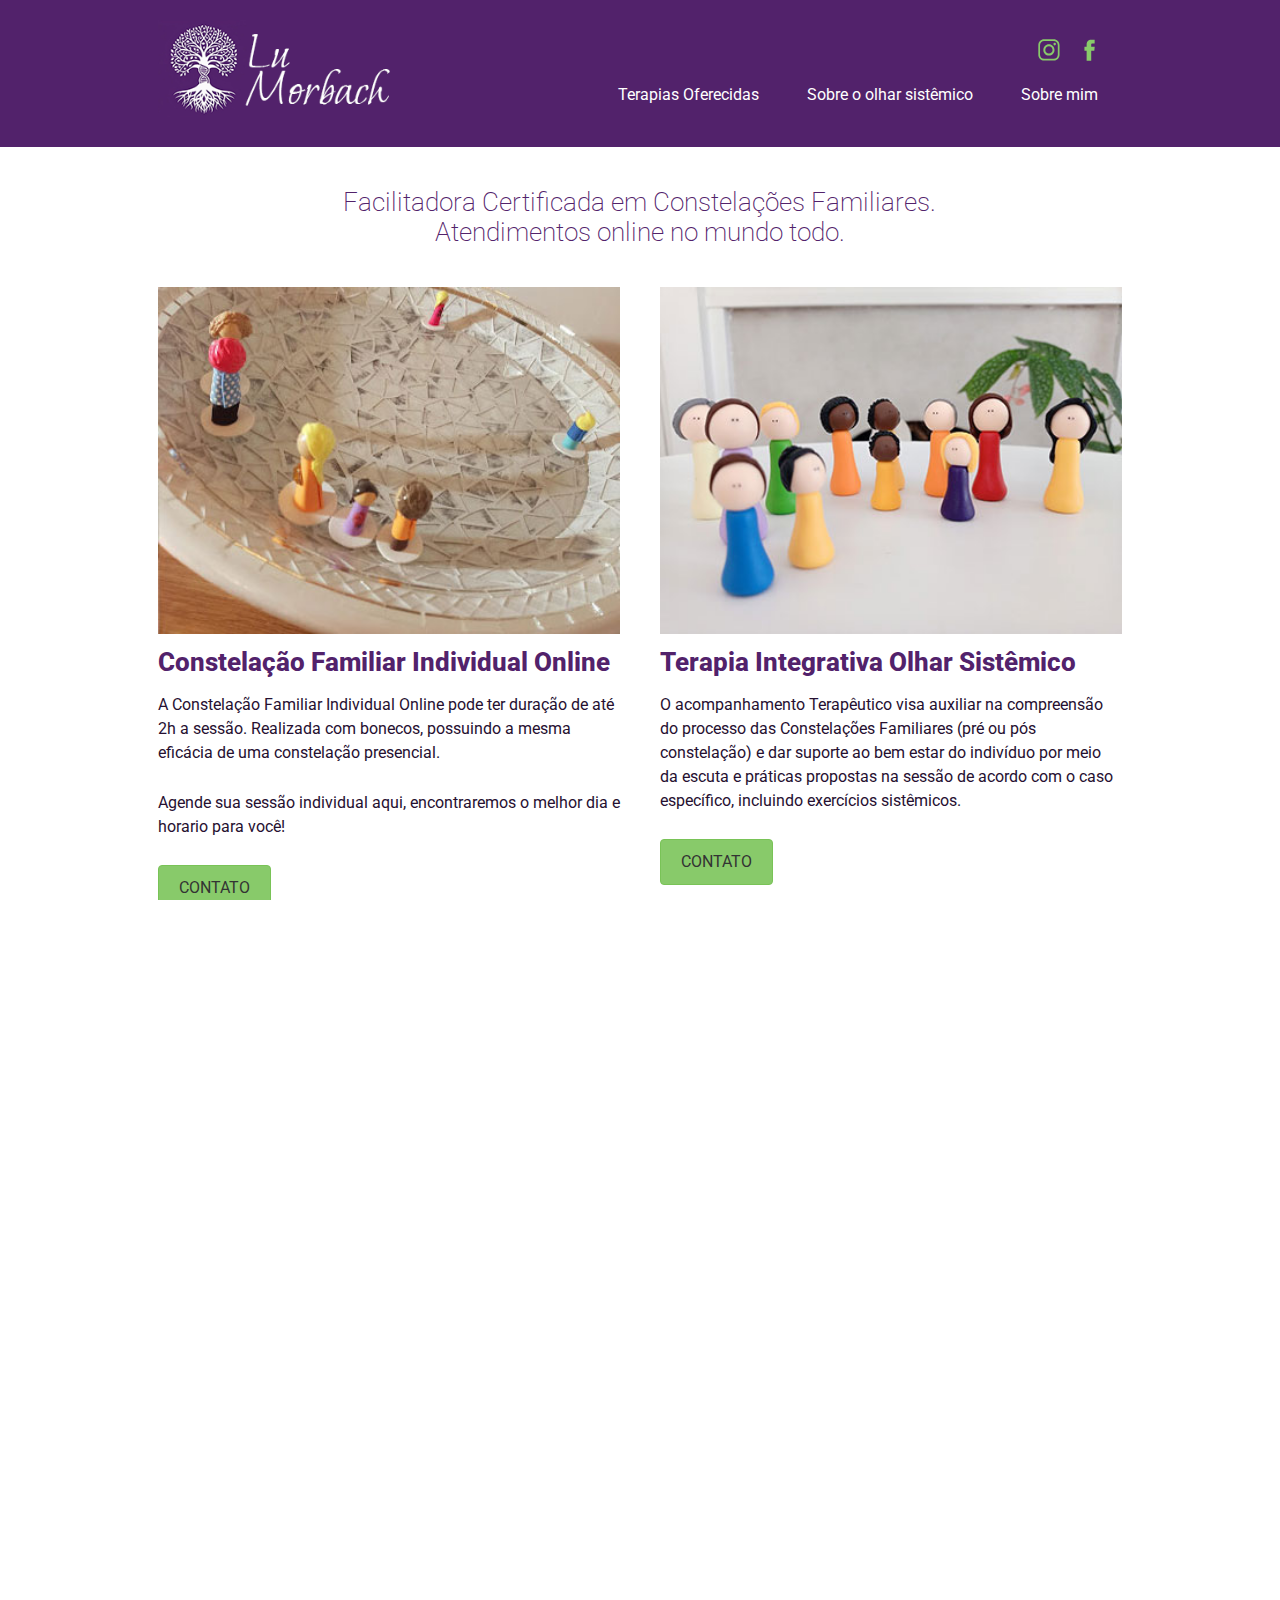
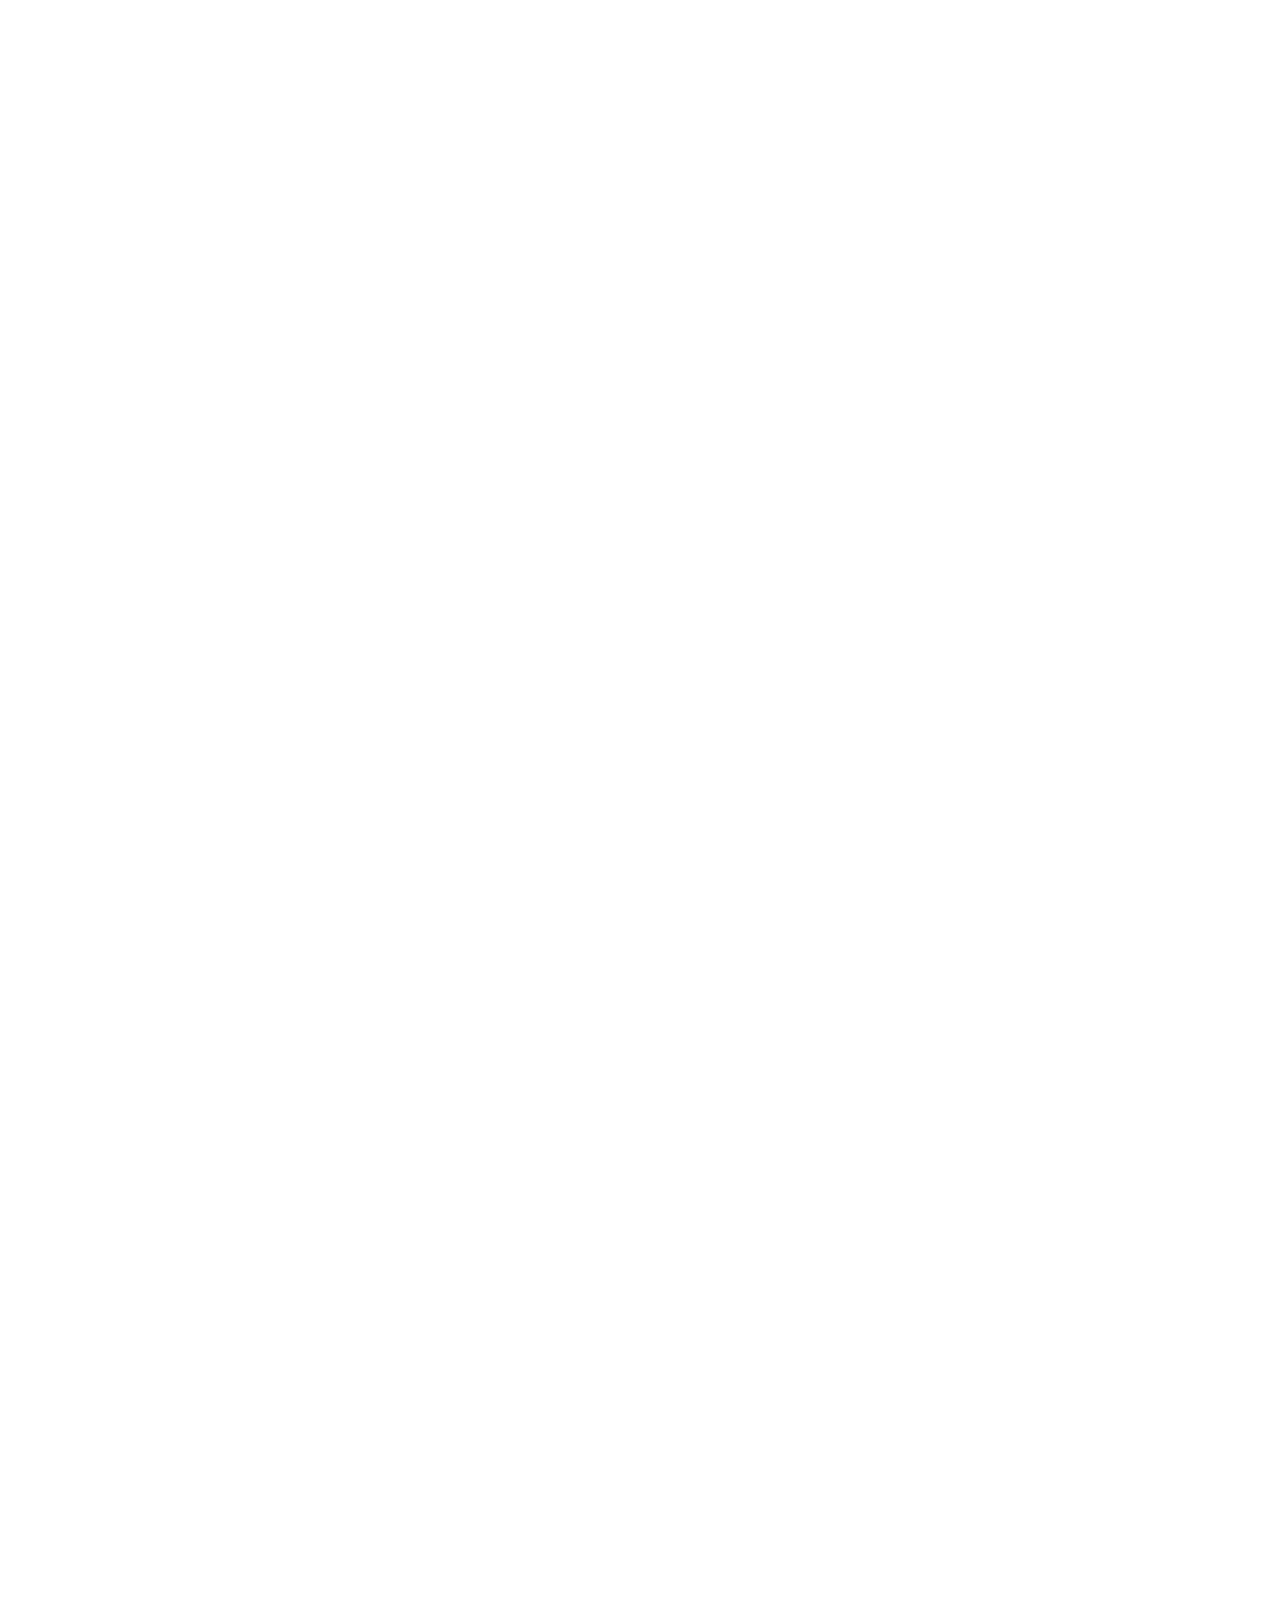
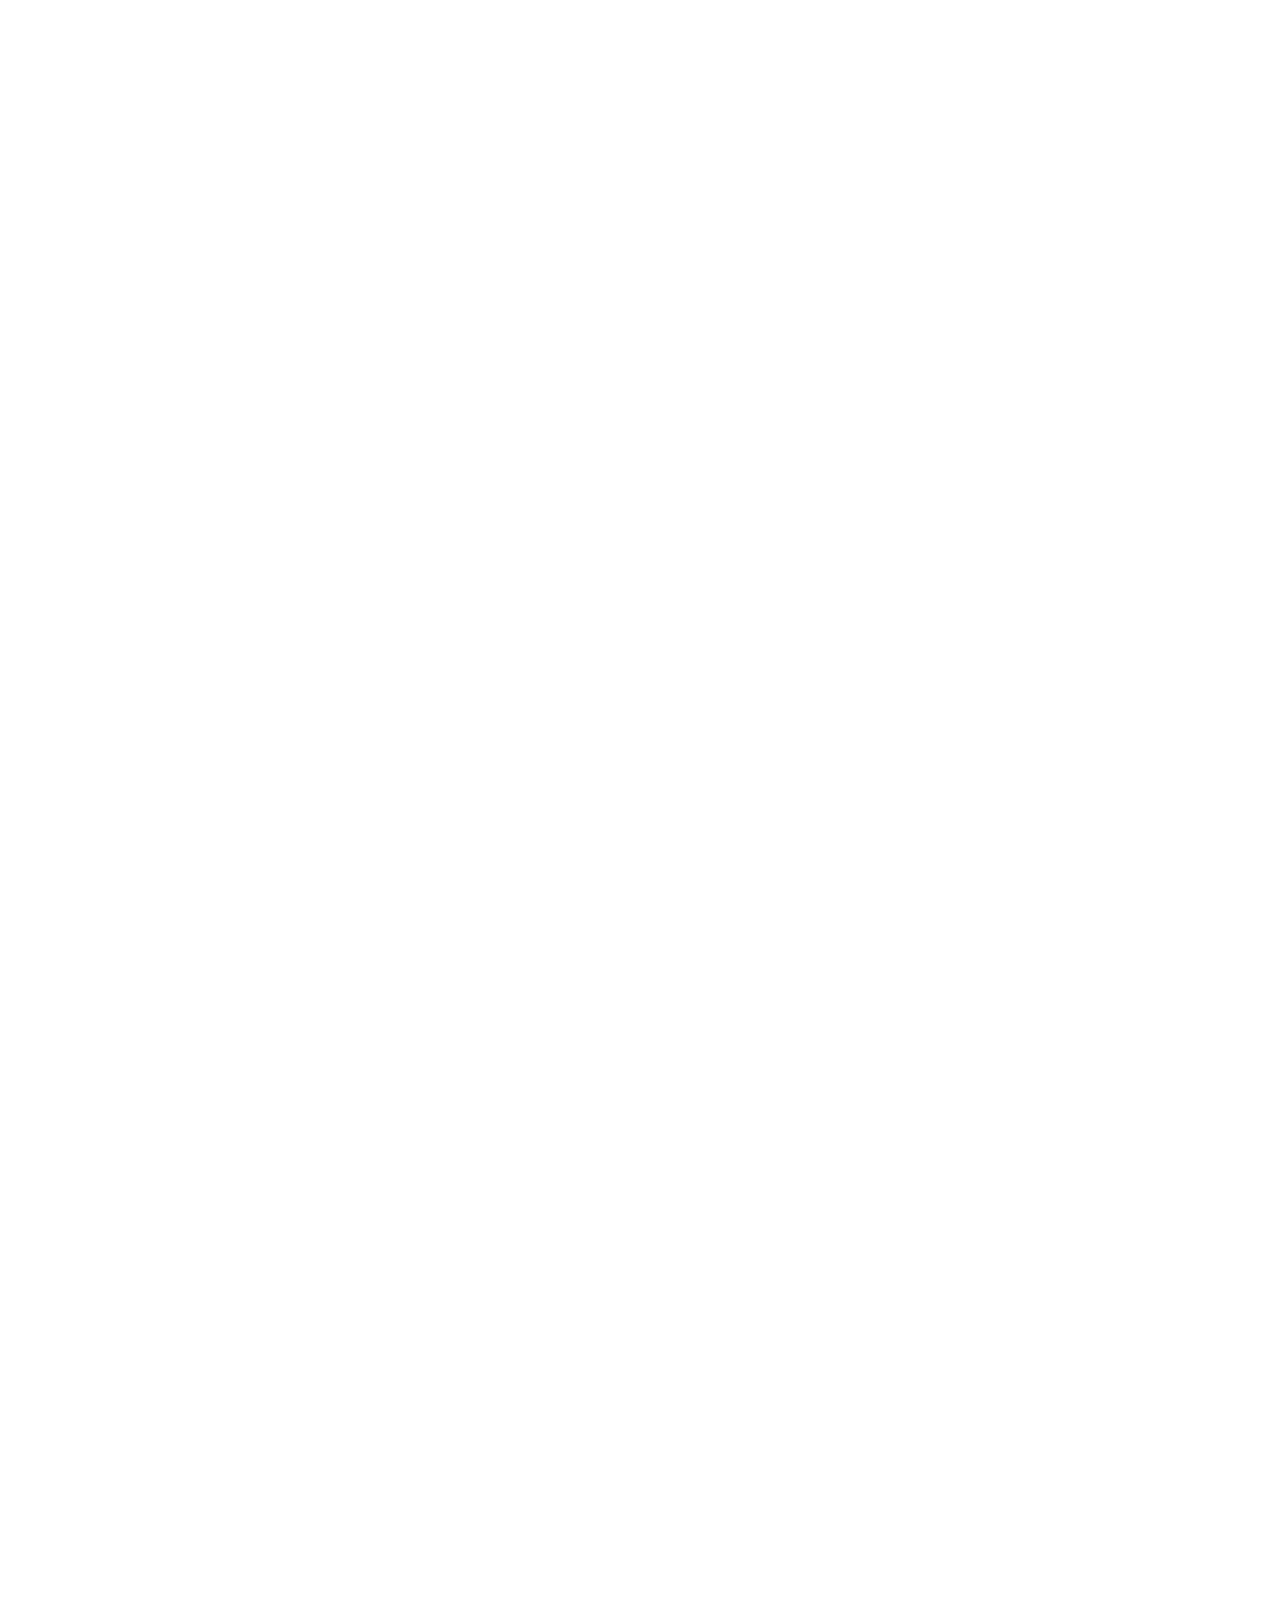
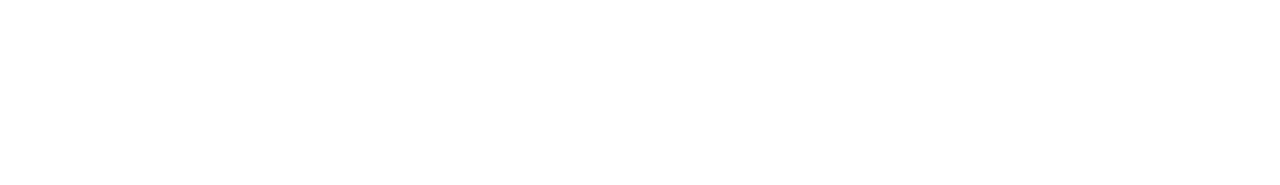
==== commit 99e96b43: "feat: new photo" ====
--- a/docs/index.html
+++ b/docs/index.html
@@ -1,4 +1,4 @@
-<!DOCTYPE html><html lang="pt-BR"><head><meta http-equiv="content-type" content="text/html; charset=utf-8"><meta name="format-detection" content="telephone=yes"><meta name="viewport" content="initial-scale=1,maximum-scale=5,user-scalable=yes,width=device-width"><meta name="description" content="Description"><meta name="author" content="Jeferson Winter"><meta name="keywords" content="Lu, Morbach, Constelação, Familiar"><title>Lu Morbach</title><meta name="msapplication-tap-highlight" content="no"><meta name="theme-color" content="#000000"><meta name="msapplication-TileColor" content="#000000"><meta name="msapplication-TileImage" content="./assets/2-0-1/img/logo/144-144.png"><meta name="application-name" content="Jeferson Winter"><link rel="shortcut icon" href="./assets/2-0-1/img/logo/16-16.png"><link rel="apple-touch-icon" href="./assets/2-0-1/img/logo/57-57.png"><link rel="apple-touch-icon" sizes="72x72" href="./assets/2-0-1/img/logo/72-72.png"><link rel="apple-touch-icon" sizes="114x114" href="./assets/2-0-1/img/logo/114-114.png"><meta property="og:image" content="./assets/2-0-1/img/logo/600-315.png"><meta property="og:image:type" content="image/png"><meta property="og:image:width" content="600"><meta property="og:image:height" content="315"><meta property="og:locale" content="pt_BR"><meta property="og:url" content=""><meta property="og:type" content="website"><meta property="og:title" content="Lu Morbach"><meta property="og:site_name" content="Lu Morbach"><meta property="og:description" content="Facilitadora Certificada em Constelações Familiares. Atendimentos online no mundo todo."><link href="./assets/2-0-1/css/wf-plugin.css" rel="stylesheet"><link href="./assets/2-0-1/css/wf-theme.css" rel="stylesheet"><link rel="preconnect" href="https://fonts.googleapis.com"><link rel="preconnect" href="https://fonts.gstatic.com" crossorigin><link href="https://fonts.googleapis.com/css2?family=Bungee&family=Roboto:ital,wght@0,100..900;1,100..900&display=swap" rel="stylesheet"></head><body><div class="row bg--purple"><div class="container"><div class="row main-menu"><a href="#content_me"><img src="./assets/2-0-1/img/logo/logo.png" alt="Lu Morback" class="logo"> </a><button type="button" class="button button--regular button--regular--proportional button--green toggle-menu" aria-label="Menu"><svg class="icon icon--white icon--regular"><use xlink:href="./assets/2-0-1/img/icon.svg#menu"></use></svg></button><div class="button-wrapper"><nav class="toggle-menu__content"><div class="row menu-social"><a href="https://www.instagram.com/lumorbacholharsistemico?igsh=OGhhNGYwcDBmZ2xu" class="button button--extra-small button--social" target="_blank"><svg class="icon icon--big icon--green"><use xlink:href="./assets/2-0-1/img/icon.svg#instagram"></use></svg> </a><a href="https://www.facebook.com/LuMorbach?mibextid=ZbWKwL" class="button button--extra-small button--social" target="_blank"><svg class="icon icon--big icon--green"><use xlink:href="./assets/2-0-1/img/icon.svg#facebook"></use></svg></a></div><div class="row menu-content"><a href="#content_therapies" class="button button-outline button--regular">Terapias Oferecidas </a><a href="#content_systemic" class="button button-outline button--regular">Sobre o olhar sistêmico </a><a href="#content_me" class="button button-outline button--regular">Sobre mim</a></div></nav></div></div></div></div><div class="row content-about"><div class="container center"><h1 class="content--small title">Facilitadora Certificada em Constelações Familiares. Atendimentos online no mundo todo.</h1></div></div><div class="row bg--white content-therapies" id="content_therapies"><div class="container columns"><div class="row"><div class="column"><img src="./assets/2-0-1/img/column-family.jpg" alt="Lu Morback"><h2 class="title">Constelação Familiar Individual Online</h2><p>A Constelação Familiar Individual Online pode ter duração de até 2h a sessão. Realizada com bonecos, possuindo a mesma eficácia de uma constelação presencial.</p><p>Agende sua sessão individual aqui, encontraremos o melhor dia e horario para você!</p><p><a href="https://wa.me/642102452928" target="_blank" class="button button--regular button--green">CONTATO</a></p></div><div class="column"><img src="./assets/2-0-1/img/column-systemic.jpg" alt="Lu Morback"><h2 class="title">Terapia Integrativa Olhar Sistêmico</h2><p>O acompanhamento Terapêutico visa auxiliar na compreensão do processo das Constelações Familiares (pré ou pós constelação) e dar suporte ao bem estar do indivíduo por meio da escuta e práticas propostas na sessão de acordo com o caso específico, incluindo exercícios sistêmicos.</p><p><a href="https://wa.me/642102452928" target="_blank" class="button button--regular button--green">CONTATO</a></p></div><div class="column"><img src="./assets/2-0-1/img/column-bach.jpg" alt="Lu Morback"><h2 class="title">Terapia Floral de Bach Personalizada</h2><p>A Terapia Floral é realizada por meio da escuta das questões trazidas pelo cliente. O cliente receberá a orientação da combinação de essências mais adequadas para o processo que enfrenta. A orientação da fórmula é personalizada para cada caso.</p><p><a href="https://wa.me/642102452928" target="_blank" class="button button--regular button--green">CONTATO</a></p></div><div class="column"><img src="./assets/2-0-1/img/column-group.jpg" alt="Lu Morback"><h2 class="title">Grupo de Constelações Familiares Online</h2><p>Para ter seu tema constelado ou ser participante de uma Constelação Familiar em grupo basta demonstrar seu interesse que te avisaremos as próximas datas e horários disponíveis.</p><p></p><p><a href="https://wa.me/642102452928" target="_blank" class="button button--regular button--green">CONTATO</a></p></div></div></div></div><div class="content-systemic bg--purple-light" id="content_systemic"><div class="row"><div class="container columns"><div class="row align-center"><div class="column"><img src="./assets/2-0-1/img/systemic.jpg" alt="Lu Morback"></div><div class="column"><h2 class="title">O que é a Terapia Olhar Sistêmico?</h2><p>A Terapia Olhar Sistêmico é uma abordagem terapêutica que tem como objetivo identificar e solucionar conflitos e problemas de origem sistêmica, ou seja, que estão relacionados com a dinâmica familiar e ancestral do indivíduo.</p><p>Ao compreender e honrar as histórias e os laços familiares, é possível liberar emaranhamentos emocionais, ressignificar situações difíceis e promover um movimento de cura profunda.</p><h2 class="title">Benefícios da terapia Olhar Sistêmico:</h2><ul><li>Reconhecimento e cura de padrões repetitivos.</li><li>Melhora nos relacionamentos interpessoais.</li><li>Maior clareza e leveza emocional.</li><li>Saúde e bem estar: Reconexão com a fluidez da vida.</li></ul><p>Essa abordagem acolhe o cliente com empatia, oferecendo um espaço seguro para abrir caminhos para uma vida mais plena e autêntica.</p><p><a href="https://wa.me/642102452928" target="_blank" class="button button--regular button--green">CONTATO</a></p></div></div></div></div></div><div class="row content-me" id="content_me"><div class="container columns"><div class="row"><div class="column"><h1 class="center title">Olá, eu sou a Lu Morbach</h1><p>Minha formação inicial é em Direito, área que me proporcionou um profundo contato com as ciências sociais e humanas, especialmente a Filosofia. Minha experiência na advocacia familiar ampliou meu olhar sobre as dinâmicas humanas e os sistemas de pertencimento, o que se tornou uma base valiosa para meu desenvolvimento como terapeuta.</p><p>Ao longo dos anos, aprofundei-me nos estudos das Constelações Familiares e no trabalho sistêmico, adquirindo formações sólidas e experiência prática como facilitadora. Minha missão é seguir facilitando processos de transformação pessoal que reverberem positivamente no sistema familiar e no coletivo, sempre com profundo respeito ao sistema do cliente.</p></div><div class="column"><img src="./assets/2-0-1/img/lu.jpg" alt="Lu Morback"></div></div></div></div><div class="row content-phrase bg--purple-light"><div class="container center"><h1 class="content--small title">"São nos instantes de luz, carregados de compreensão e amor que nos harmonizamos com a solução"</h1></div></div><div class="row copyright"><div class="container center">Copyright © 2025 lumorbach.com | Powered by <strong>lumorbach.com</strong> | By: <a href="https://www.jefersonwinter.com.br" target="_blank" rel="noopener" class="link link--regular link--white">Jeferson Winter</a></div></div><script type="module">import * as wfp from './assets/2-0-1/js/wf-plugin.js';
+<!DOCTYPE html><html lang="pt-BR"><head><meta http-equiv="content-type" content="text/html; charset=utf-8"><meta name="format-detection" content="telephone=yes"><meta name="viewport" content="initial-scale=1,maximum-scale=5,user-scalable=yes,width=device-width"><meta name="description" content="Description"><meta name="author" content="Jeferson Winter"><meta name="keywords" content="Lu, Morbach, Constelação, Familiar"><title>Lu Morbach</title><meta name="msapplication-tap-highlight" content="no"><meta name="theme-color" content="#000000"><meta name="msapplication-TileColor" content="#000000"><meta name="msapplication-TileImage" content="./assets/2-0-1/img/logo/144-144.png"><meta name="application-name" content="Jeferson Winter"><link rel="shortcut icon" href="./assets/2-0-1/img/logo/16-16.png"><link rel="apple-touch-icon" href="./assets/2-0-1/img/logo/57-57.png"><link rel="apple-touch-icon" sizes="72x72" href="./assets/2-0-1/img/logo/72-72.png"><link rel="apple-touch-icon" sizes="114x114" href="./assets/2-0-1/img/logo/114-114.png"><meta property="og:image" content="./assets/2-0-1/img/logo/600-315.png"><meta property="og:image:type" content="image/png"><meta property="og:image:width" content="600"><meta property="og:image:height" content="315"><meta property="og:locale" content="pt_BR"><meta property="og:url" content=""><meta property="og:type" content="website"><meta property="og:title" content="Lu Morbach"><meta property="og:site_name" content="Lu Morbach"><meta property="og:description" content="Facilitadora Certificada em Constelações Familiares. Atendimentos online no mundo todo."><link href="./assets/2-0-1/css/wf-plugin.css" rel="stylesheet"><link href="./assets/2-0-1/css/wf-theme.css" rel="stylesheet"><link rel="preconnect" href="https://fonts.googleapis.com"><link rel="preconnect" href="https://fonts.gstatic.com" crossorigin><link href="https://fonts.googleapis.com/css2?family=Bungee&family=Roboto:ital,wght@0,100..900;1,100..900&display=swap" rel="stylesheet"></head><body><div class="row bg--purple"><div class="container"><div class="row main-menu"><a href="#content_me"><img src="./assets/2-0-1/img/logo/logo.png" alt="Lu Morback" class="logo"> </a><button type="button" class="button button--regular button--regular--proportional button--green toggle-menu" aria-label="Menu"><svg class="icon icon--white icon--regular"><use xlink:href="./assets/2-0-1/img/icon.svg#menu"></use></svg></button><div class="button-wrapper"><nav class="toggle-menu__content"><div class="row menu-social"><a href="https://www.instagram.com/lumorbacholharsistemico?igsh=OGhhNGYwcDBmZ2xu" class="button button--extra-small button--social" target="_blank"><svg class="icon icon--big icon--green"><use xlink:href="./assets/2-0-1/img/icon.svg#instagram"></use></svg> </a><a href="https://www.facebook.com/LuMorbach?mibextid=ZbWKwL" class="button button--extra-small button--social" target="_blank"><svg class="icon icon--big icon--green"><use xlink:href="./assets/2-0-1/img/icon.svg#facebook"></use></svg></a></div><div class="row menu-content"><a href="#content_therapies" class="button button-outline button--regular">Terapias Oferecidas </a><a href="#content_systemic" class="button button-outline button--regular">Sobre o olhar sistêmico </a><a href="#content_me" class="button button-outline button--regular">Sobre mim</a></div></nav></div></div></div></div><div class="row content-about"><div class="container center"><h1 class="content--small title">Facilitadora Certificada em Constelações Familiares. Atendimentos online no mundo todo.</h1></div></div><div class="row bg--white content-therapies" id="content_therapies"><div class="container columns"><div class="row"><div class="column"><img src="./assets/2-0-1/img/column-family.jpg" alt="Lu Morback"><h2 class="title">Constelação Familiar Individual Online</h2><p>A Constelação Familiar Individual Online pode ter duração de até 2h a sessão. Realizada com bonecos, possuindo a mesma eficácia de uma constelação presencial.</p><p>Agende sua sessão individual aqui, encontraremos o melhor dia e horario para você!</p><p><a href="https://wa.me/642102452928" target="_blank" class="button button--regular button--green">CONTATO</a></p></div><div class="column"><img src="./assets/2-0-1/img/column-systemic.jpg" alt="Lu Morback"><h2 class="title">Terapia Integrativa Olhar Sistêmico</h2><p>O acompanhamento Terapêutico visa auxiliar na compreensão do processo das Constelações Familiares (pré ou pós constelação) e dar suporte ao bem estar do indivíduo por meio da escuta e práticas propostas na sessão de acordo com o caso específico, incluindo exercícios sistêmicos.</p><p><a href="https://wa.me/642102452928" target="_blank" class="button button--regular button--green">CONTATO</a></p></div><div class="column"><img src="./assets/2-0-1/img/column-bach.jpg" alt="Lu Morback"><h2 class="title">Terapia Floral de Bach Personalizada</h2><p>A Terapia Floral é realizada por meio da escuta das questões trazidas pelo cliente. O cliente receberá a orientação da combinação de essências mais adequadas para o processo que enfrenta. A orientação da fórmula é personalizada para cada caso.</p><p><a href="https://wa.me/642102452928" target="_blank" class="button button--regular button--green">CONTATO</a></p></div><div class="column"><img src="./assets/2-0-1/img/column-group.jpg" alt="Lu Morback"><h2 class="title">Grupo de Constelações Familiares Online</h2><p>Para ter seu tema constelado ou ser participante de uma Constelação Familiar em grupo basta demonstrar seu interesse que te avisaremos as próximas datas e horários disponíveis.</p><p></p><p><a href="https://wa.me/642102452928" target="_blank" class="button button--regular button--green">CONTATO</a></p></div></div></div></div><div class="content-systemic bg--purple-light" id="content_systemic"><div class="row"><div class="container columns"><div class="row align-center"><div class="column"><img src="./assets/2-0-1/img/systemic.jpg" alt="Lu Morback"></div><div class="column"><h2 class="title">O que é a Terapia Olhar Sistêmico?</h2><p>A Terapia Olhar Sistêmico é uma abordagem terapêutica que tem como objetivo identificar e solucionar conflitos e problemas de origem sistêmica, ou seja, que estão relacionados com a dinâmica familiar e ancestral do indivíduo.</p><p>Ao compreender e honrar as histórias e os laços familiares, é possível liberar emaranhamentos emocionais, ressignificar situações difíceis e promover um movimento de cura profunda.</p><h2 class="title">Benefícios da terapia Olhar Sistêmico:</h2><ul><li>Reconhecimento e cura de padrões repetitivos.</li><li>Melhora nos relacionamentos interpessoais.</li><li>Maior clareza e leveza emocional.</li><li>Saúde e bem estar: Reconexão com a fluidez da vida.</li></ul><p>Essa abordagem acolhe o cliente com empatia, oferecendo um espaço seguro para abrir caminhos para uma vida mais plena e autêntica.</p><p><a href="https://wa.me/642102452928" target="_blank" class="button button--regular button--green">CONTATO</a></p></div></div></div></div></div><div class="row content-me" id="content_me"><div class="container columns"><div class="row align-center"><div class="column"><h1 class="center title">Olá, eu sou a Lu Morbach</h1><p>Minha formação inicial é em Direito, área que me proporcionou um profundo contato com as ciências sociais e humanas, especialmente a Filosofia. Minha experiência na advocacia familiar ampliou meu olhar sobre as dinâmicas humanas e os sistemas de pertencimento, o que se tornou uma base valiosa para meu desenvolvimento como terapeuta.</p><p>Ao longo dos anos, aprofundei-me nos estudos das Constelações Familiares e no trabalho sistêmico, adquirindo formações sólidas e experiência prática como facilitadora. Minha missão é seguir facilitando processos de transformação pessoal que reverberem positivamente no sistema familiar e no coletivo, sempre com profundo respeito ao sistema do cliente.</p></div><div class="column"><img src="./assets/2-0-1/img/lu.jpg" alt="Lu Morback"></div></div></div></div><div class="row content-phrase bg--purple-light"><div class="container center"><h1 class="content--small title">"São nos instantes de luz, carregados de compreensão e amor que nos harmonizamos com a solução"</h1></div></div><div class="row copyright"><div class="container center">Copyright © 2025 lumorbach.com | Powered by <strong>lumorbach.com</strong> | By: <a href="https://www.jefersonwinter.com.br" target="_blank" rel="noopener" class="link link--regular link--white">Jeferson Winter</a></div></div><script type="module">import * as wfp from './assets/2-0-1/js/wf-plugin.js';
             import * as wft from './assets/2-0-1/js/wf-theme.js';
 
             window.wfpLanguage = "pt";
